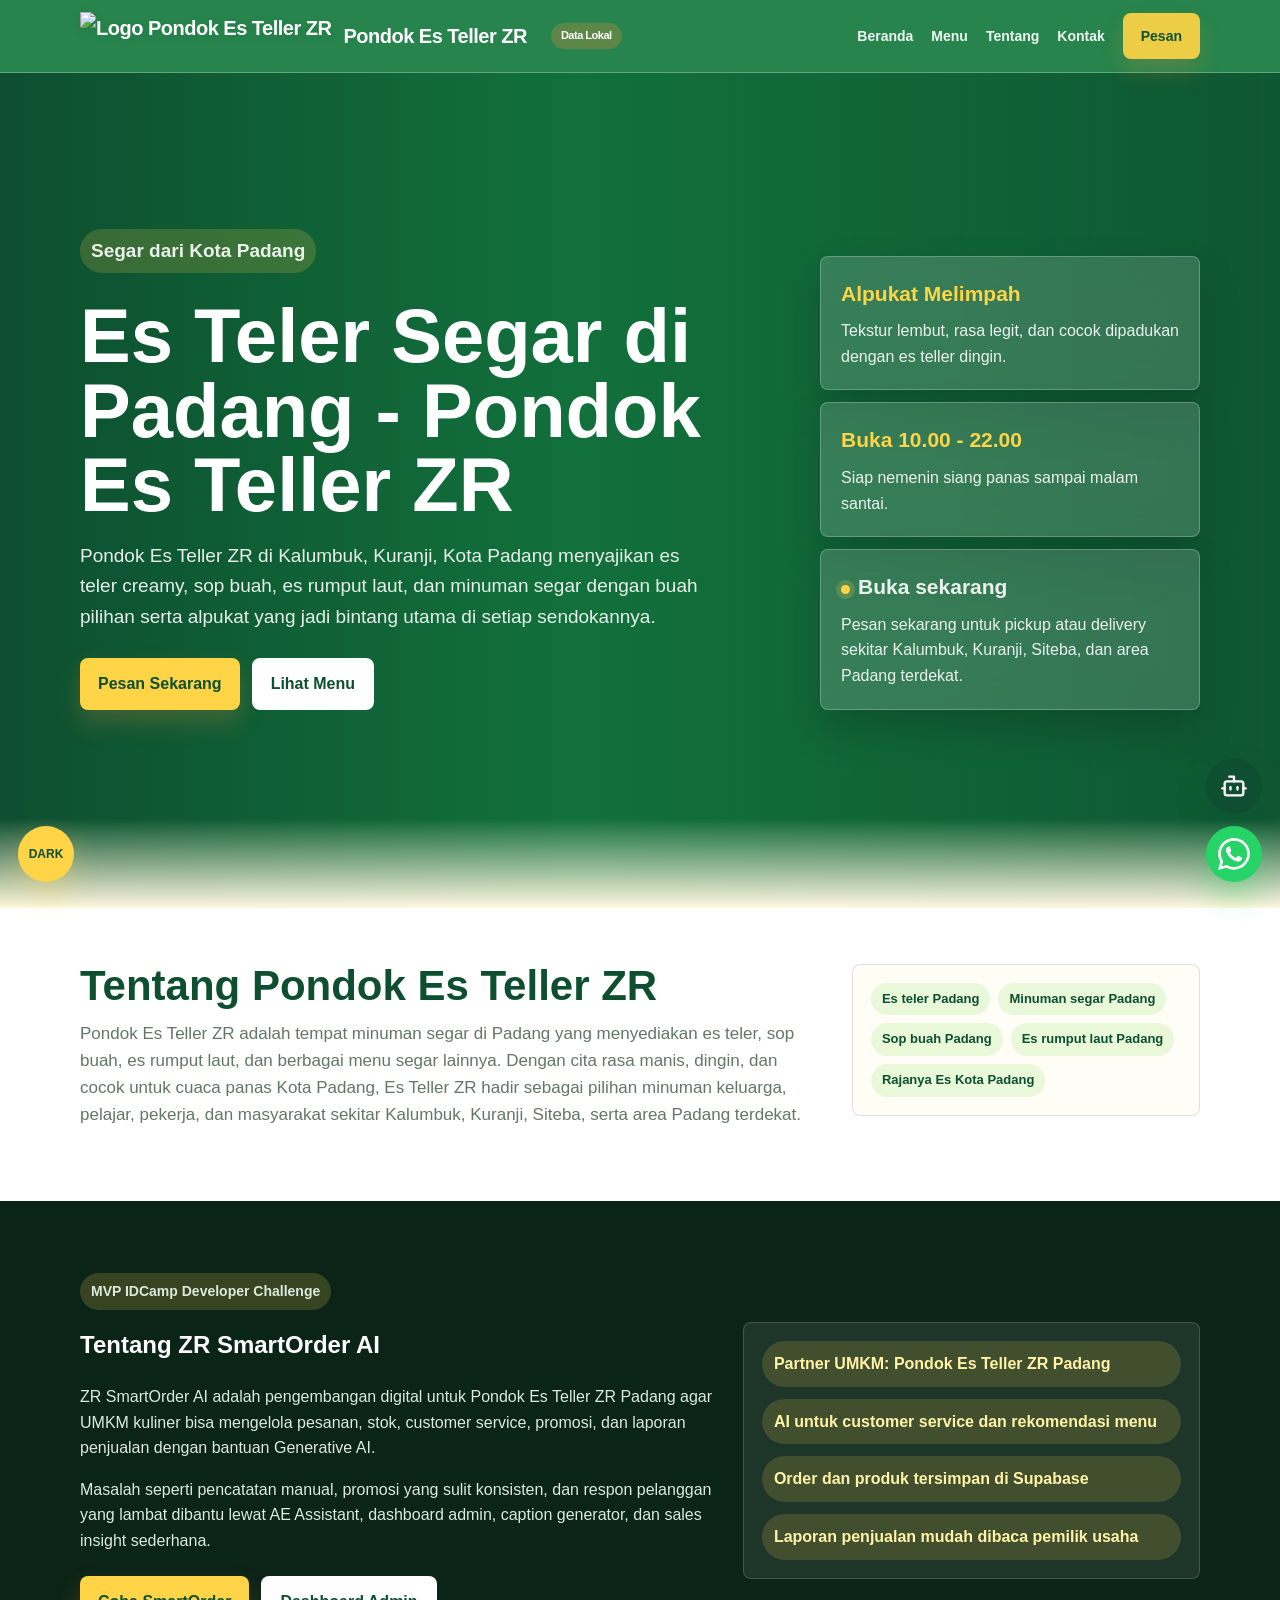
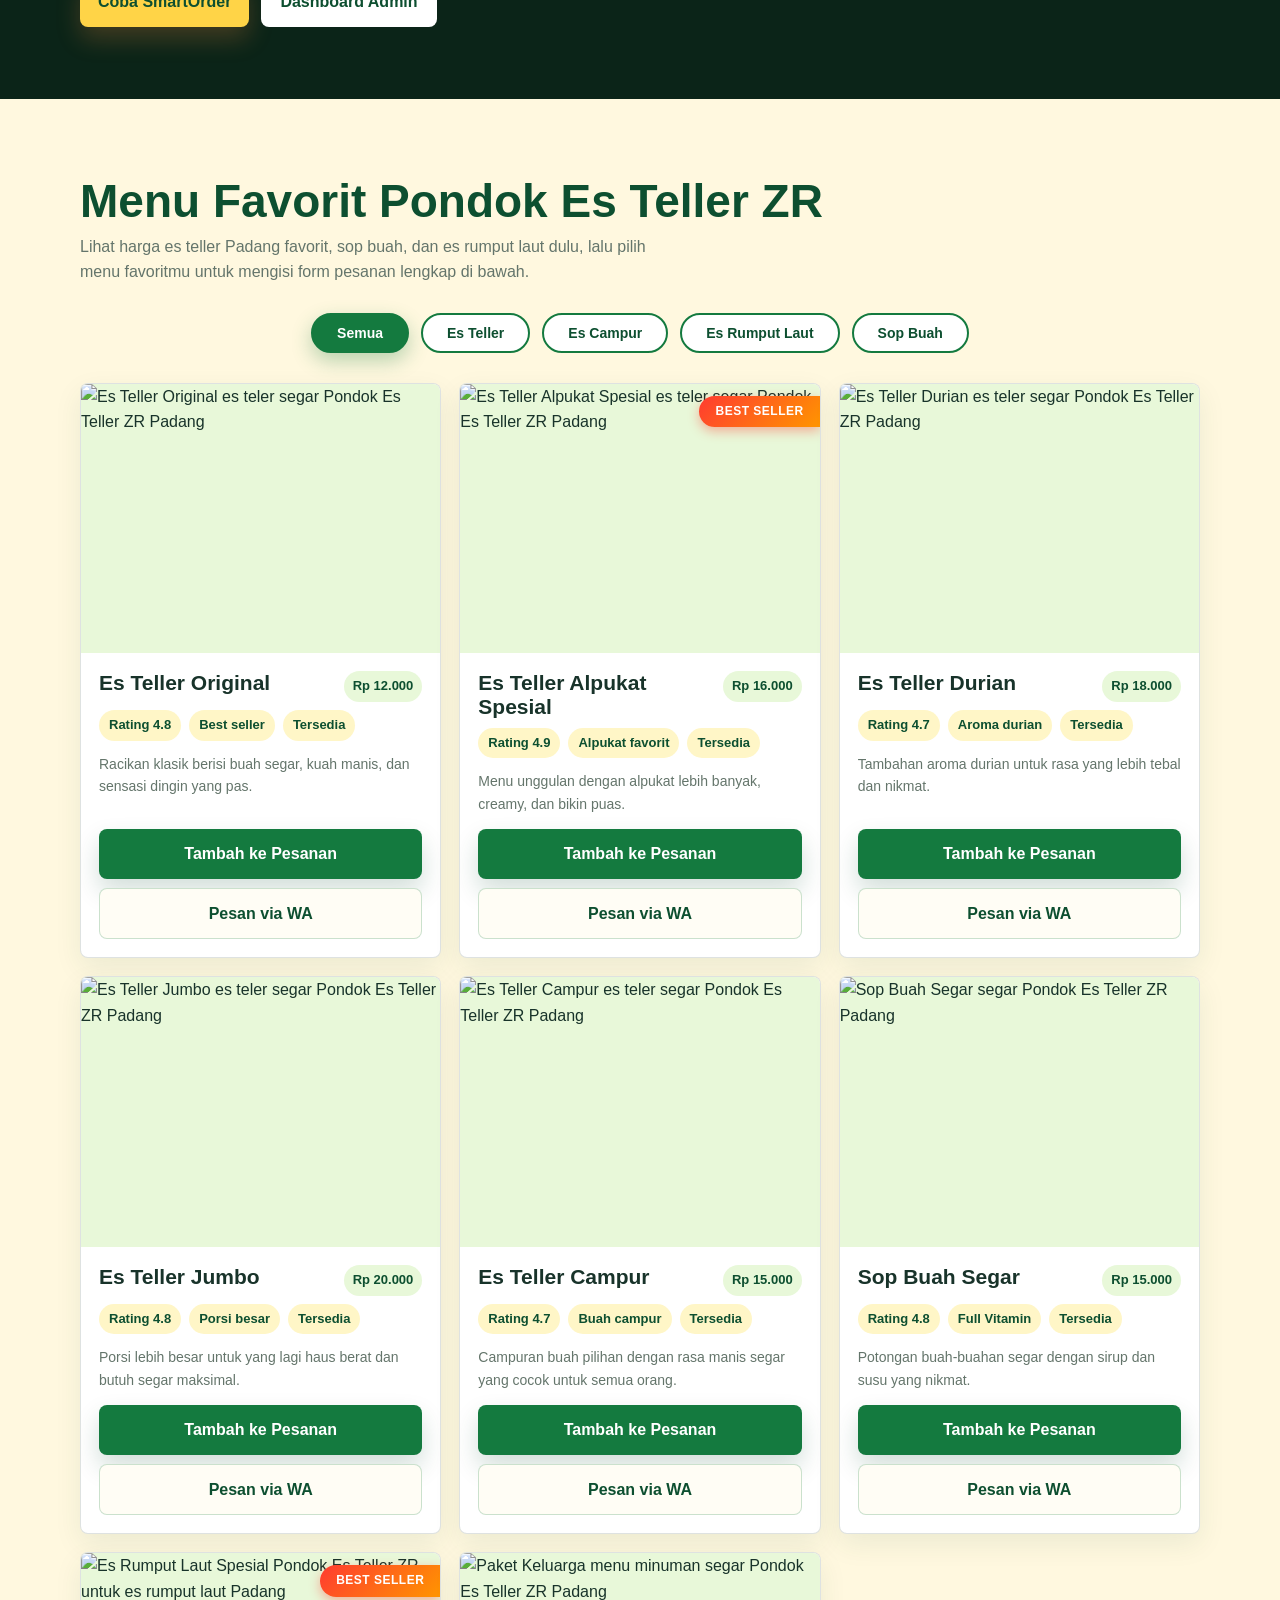
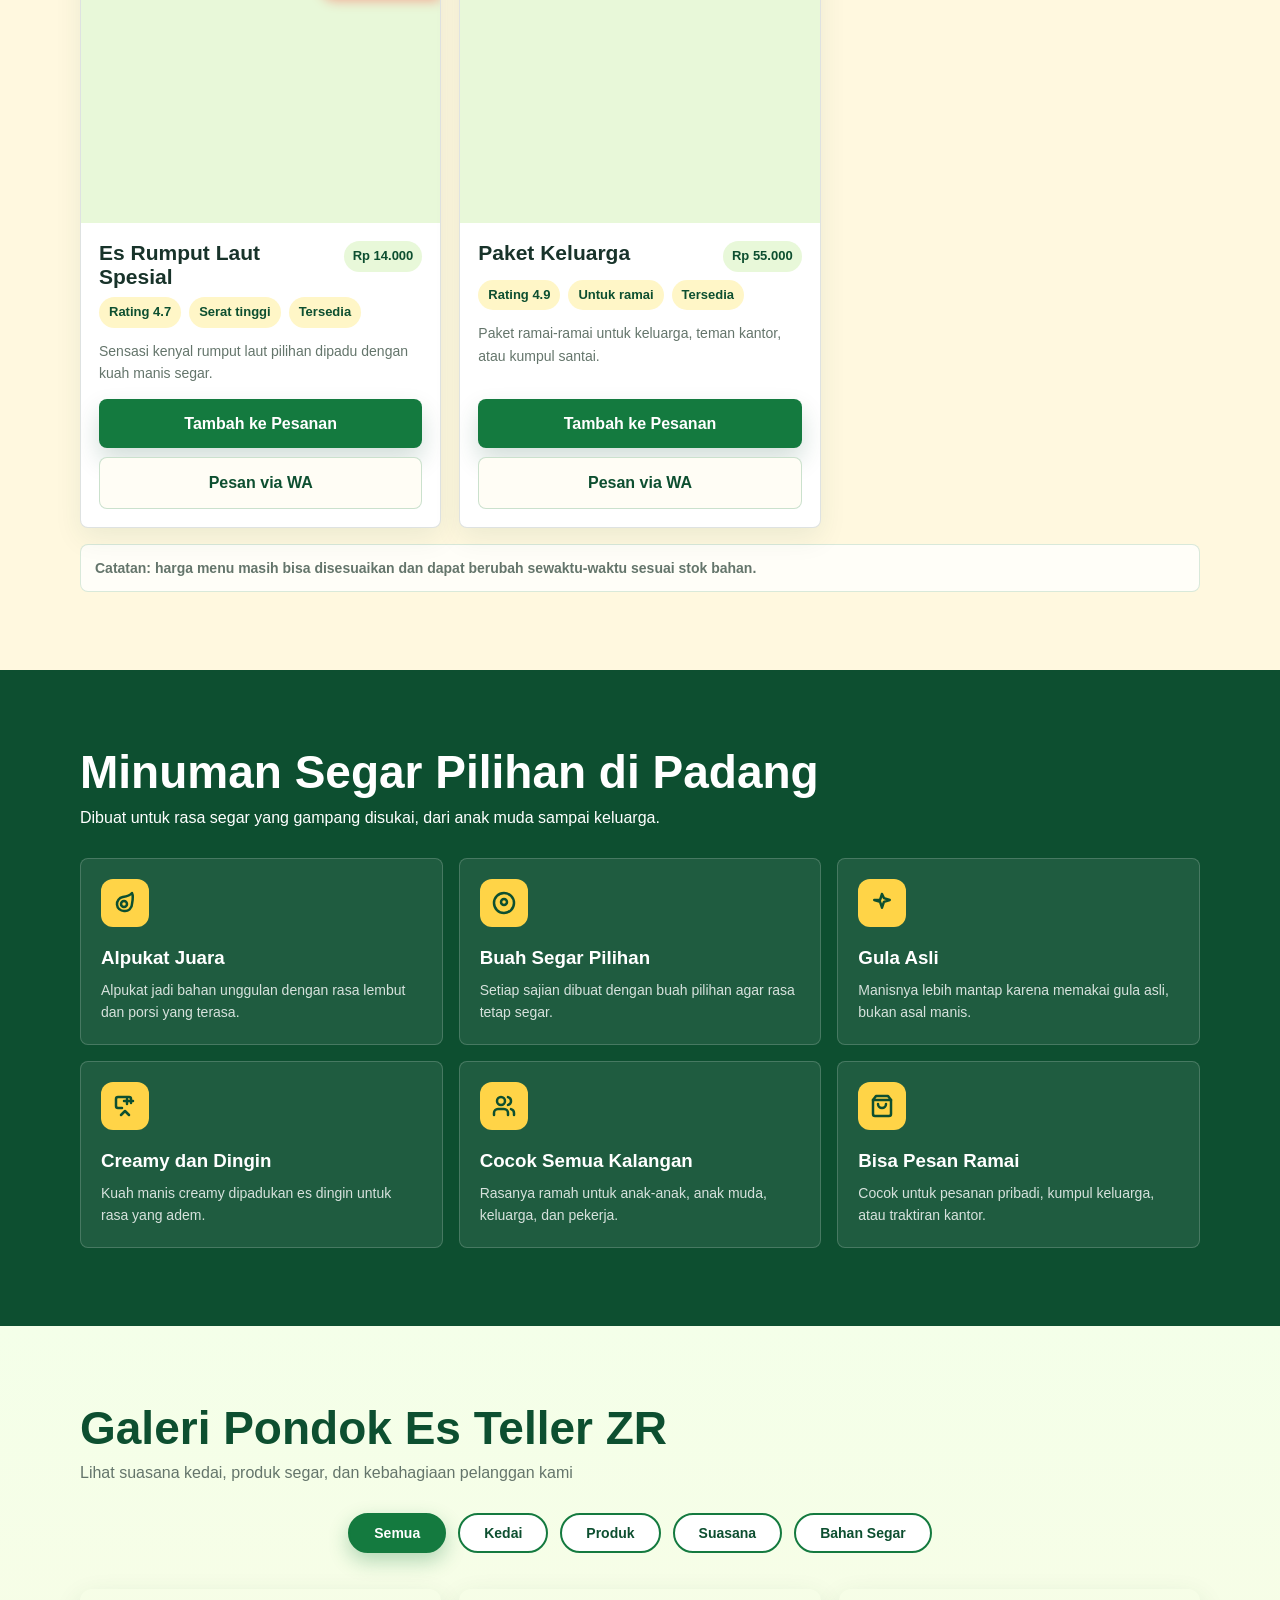
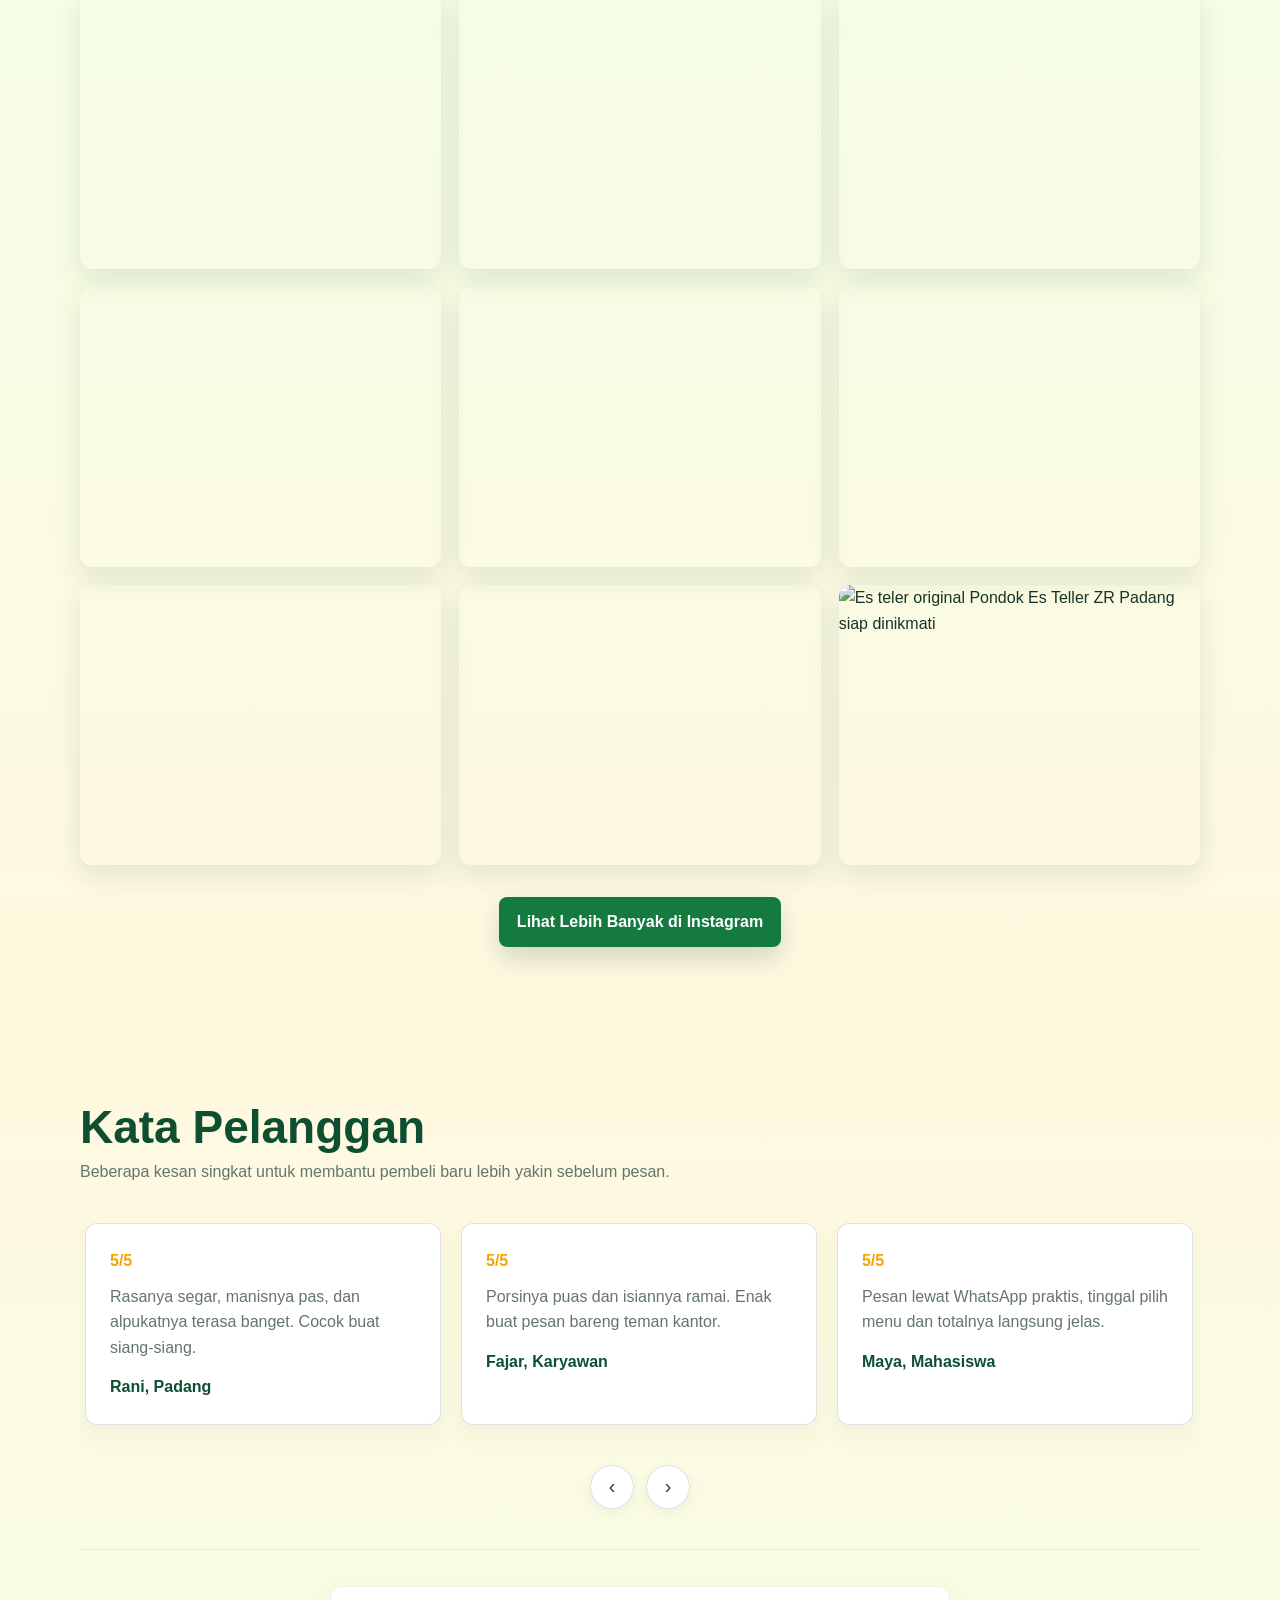
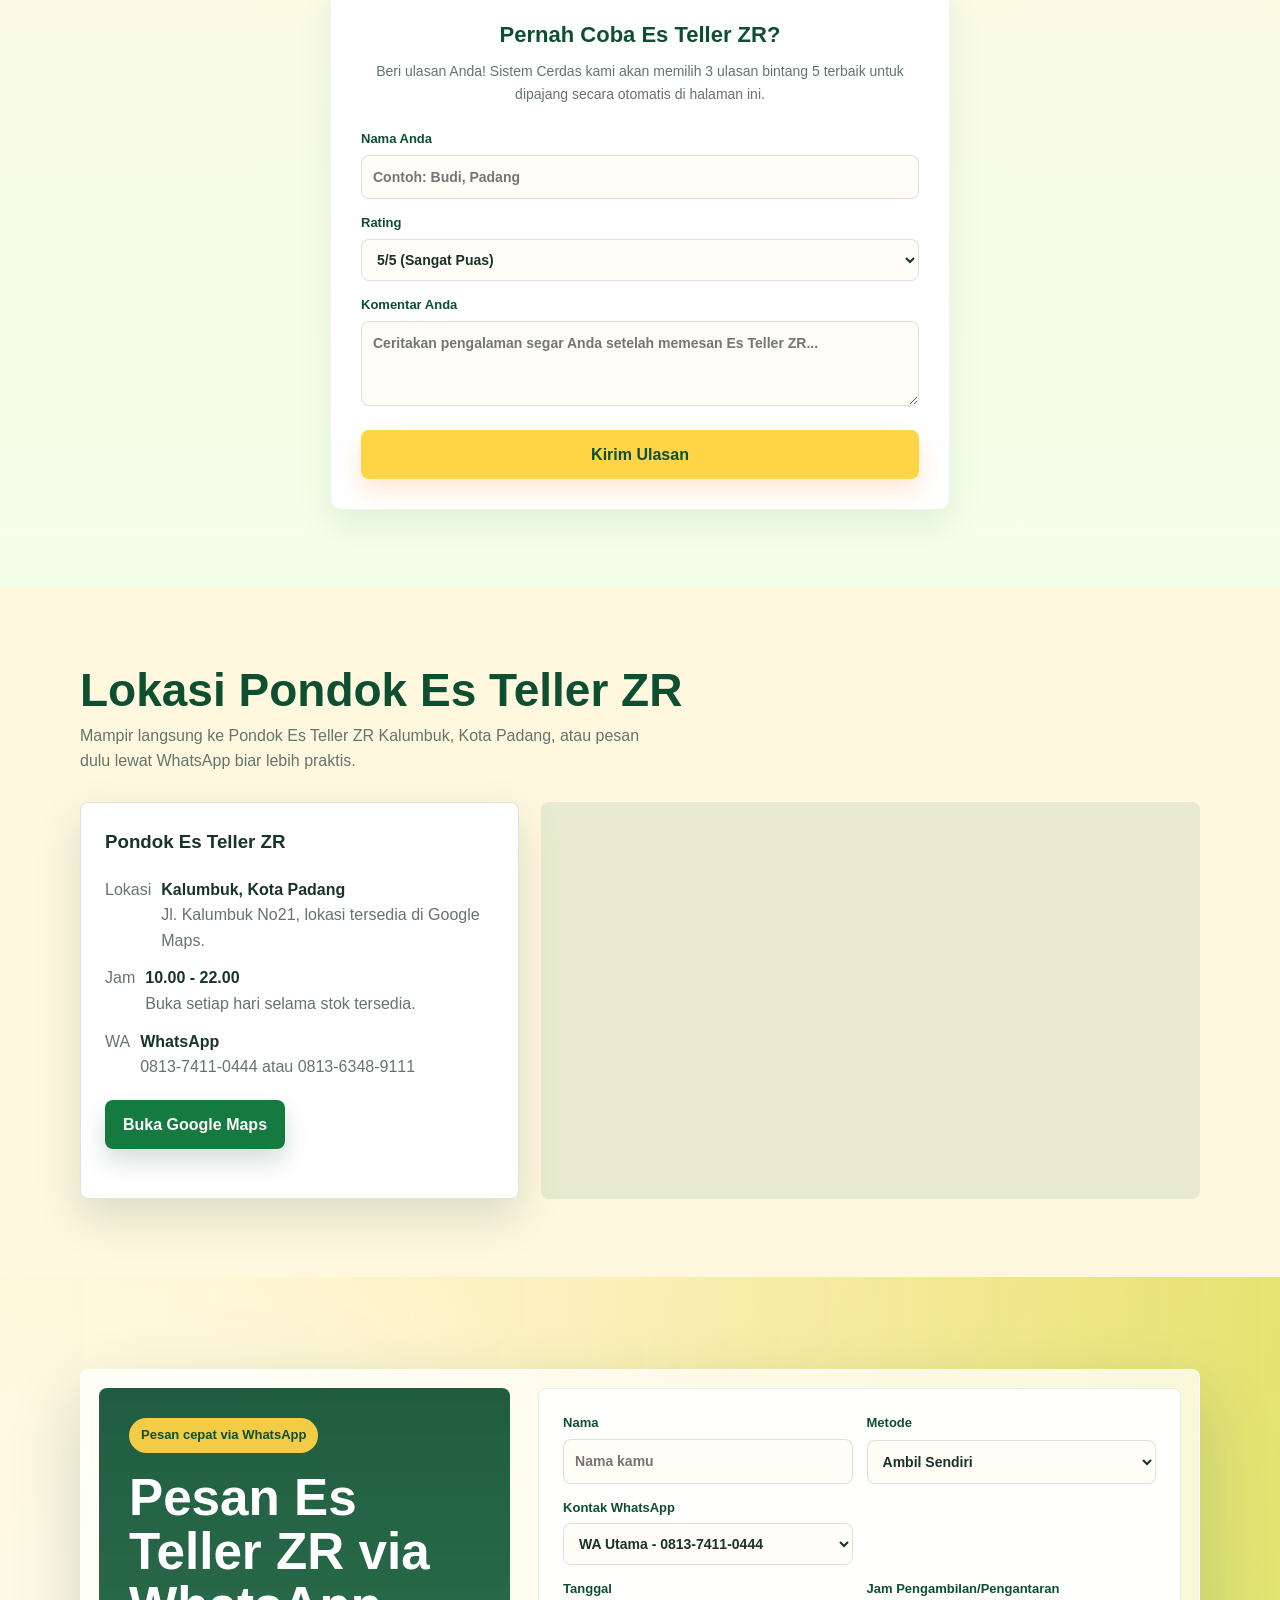
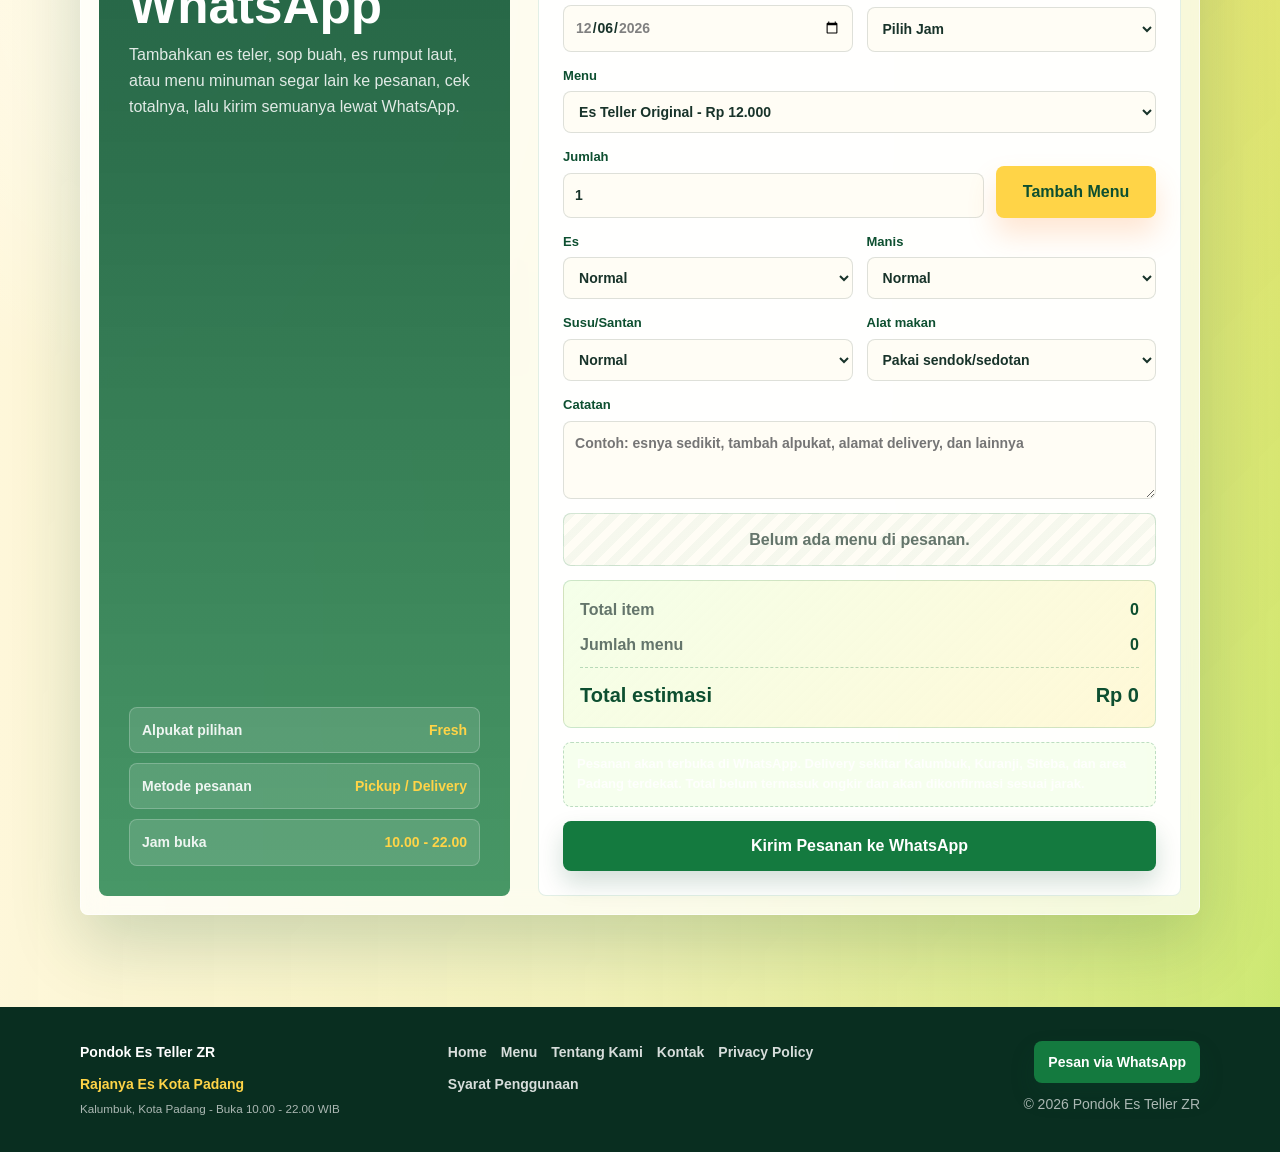
==== webzrpromosi/index.html @ 5e8aaaa2 "feat: add zr smartorder ai mvp" ====
<!DOCTYPE html>
<html lang="id">

<head>
    <meta charset="UTF-8">
    <meta name="viewport" content="width=device-width, initial-scale=1.0">
    <meta name="dicoding:email" content="zahranalsyafitdei@gmail.com">

    <!-- Google tag (gtag.js) -->
    <script async src="https://www.googletagmanager.com/gtag/js?id=G-0ZD1WLP8SR"></script>
    <script>
        window.dataLayer = window.dataLayer || [];
        function gtag() { dataLayer.push(arguments); }
        gtag('js', new Date());
        gtag('config', 'G-0ZD1WLP8SR');
    </script>
    <script async src="https://pagead2.googlesyndication.com/pagead/js/adsbygoogle.js?client=ca-pub-1005237788667444"
        crossorigin="anonymous"></script>
    <title>Pondok Es Teller ZR Padang - Es Teller Segar dan Menu Dessert</title>
    <meta name="description"
        content="Pondok Es Teller ZR Padang menyajikan es teller, sop buah, dan menu minuman segar untuk pelanggan di Padang.">
    <link rel="canonical" href="https://estellerzrpadang.vercel.app/">
    <meta name="keywords"
        content="es teller Padang, es teler Kalumbuk, es teler Kuranji, minuman segar Padang, Pondok Es Teller ZR, es teller alpukat Padang, sop buah Padang">
    <meta name="geo.region" content="ID-SB">
    <meta name="geo.placename" content="Kalumbuk, Padang">
    <link rel="icon" type="image/png" href="foto2/logo_zr.png">
    <link rel="shortcut icon" type="image/png" href="foto2/logo_zr.png">
    <link rel="apple-touch-icon" href="foto2/logo_zr.png">
    <link rel="manifest" href="manifest.json">

    <!-- Site Identity for Google -->
    <meta name="application-name" content="EsTellerZR">
    <meta name="apple-mobile-web-app-title" content="EsTellerZR">
    <meta property="og:site_name" content="EsTellerZR">

    <!-- Open Graph / Facebook / WhatsApp -->
    <meta property="og:type" content="website">
    <meta property="og:locale" content="id_ID">
    <meta property="og:url" content="https://estellerzrpadang.vercel.app/">
    <meta property="og:title" content="Pondok Es Teller ZR Padang - Es Teller Segar dan Menu Dessert">
    <meta property="og:description"
        content="Pondok Es Teller ZR Padang menyajikan es teller, sop buah, es rumput laut, dan menu minuman segar untuk pelanggan di Padang.">
    <meta property="og:image" content="https://estellerzrpadang.vercel.app/foto2/estelleroriginal.jpg">
    <meta property="og:image:alt" content="Es teler segar Pondok Es Teller ZR Padang">
    <meta name="twitter:card" content="summary_large_image">
    <meta name="twitter:title" content="Es Teler Padang | Pondok Es Teller ZR">
    <meta name="twitter:description"
        content="Pondok Es Teller ZR menyajikan es teler, sop buah, es rumput laut, dan minuman segar di Padang.">
    <meta name="twitter:image" content="https://estellerzrpadang.vercel.app/foto2/estelleroriginal.jpg">

    <!-- Schema.org JSON-LD (SEO) -->
    <script type="application/ld+json">
    {
      "@context": "https://schema.org",
      "@type": "Restaurant",
      "name": "Pondok Es Teller ZR",
      "slogan": "Rajanya Es Kota Padang",
      "alternateName": [
        "Es Teller ZR Padang",
        "Es Teler ZR Kalumbuk",
        "Pondok Es Teler ZR",
        "Es Teler Padang",
        "Minuman Segar Padang",
        "Sop Buah Padang"
      ],
      "description": "Pondok Es Teller ZR adalah tempat es teler dan minuman segar di Kalumbuk, Kuranji, Kota Padang. Menu favoritnya es teler alpukat, sop buah Padang, dan es rumput laut.",
      "image": "https://estellerzrpadang.vercel.app/foto2/estelleroriginal.jpg",
      "@id": "https://estellerzrpadang.vercel.app/",
      "url": "https://estellerzrpadang.vercel.app/",
      "telephone": "+6281374110444",
      "address": {
        "@type": "PostalAddress",
        "streetAddress": "Jl. Kalumbuk No21",
        "addressLocality": "Padang",
        "addressRegion": "Sumatera Barat",
        "postalCode": "25000",
        "addressCountry": "ID"
      },
      "areaServed": [
        "Kalumbuk",
        "Kuranji",
        "Siteba",
        "Kota Padang",
        "Sumatera Barat"
      ],
      "contactPoint": {
        "@type": "ContactPoint",
        "telephone": "+6281374110444",
        "contactType": "customer service",
        "areaServed": "ID-SB",
        "availableLanguage": ["id"]
      },
      "geo": {
        "@type": "GeoCoordinates",
        "latitude": -0.947,
        "longitude": 100.417
      },
      "hasMap": "https://www.google.com/maps?q=Pondok%20Es%20Teler%20ZR%20Kota%20Padang",
      "openingHoursSpecification": {
        "@type": "OpeningHoursSpecification",
        "dayOfWeek": [
          "Monday",
          "Tuesday",
          "Wednesday",
          "Thursday",
          "Friday",
          "Saturday",
          "Sunday"
        ],
        "opens": "10:00",
        "closes": "22:00"
      },
      "servesCuisine": [
        "Indonesian",
        "Dessert",
        "Beverage"
      ],
      "paymentAccepted": "Cash, Transfer, QRIS",
      "priceRange": "$",
      "acceptsReservations": false,
      "sameAs": [
        "https://www.instagram.com/esteler_zr"
      ],
      "hasMenu": "https://estellerzrpadang.vercel.app/#menu"
    }
    </script>
    <script type="application/ld+json">
    {
      "@context": "https://schema.org",
      "@type": "Menu",
      "name": "Menu Pondok Es Teller ZR Padang",
      "url": "https://estellerzrpadang.vercel.app/#menu",
      "hasMenuSection": [
        {
          "@type": "MenuSection",
          "name": "Es Teller",
          "hasMenuItem": [
            {
              "@type": "MenuItem",
              "name": "Es Teller Original",
              "description": "Es teler creamy dengan buah segar pilihan di Padang.",
              "offers": {
                "@type": "Offer",
                "price": "12000",
                "priceCurrency": "IDR"
              }
            },
            {
              "@type": "MenuItem",
              "name": "Es Teller Alpukat Spesial",
              "description": "Es teler alpukat favorit di Padang dengan rasa creamy dan alpukat melimpah.",
              "offers": {
                "@type": "Offer",
                "price": "16000",
                "priceCurrency": "IDR"
              }
            },
            {
              "@type": "MenuItem",
              "name": "Es Teller Durian",
              "description": "Es teler durian dengan aroma durian untuk rasa yang lebih tebal.",
              "offers": {
                "@type": "Offer",
                "price": "18000",
                "priceCurrency": "IDR"
              }
            },
            {
              "@type": "MenuItem",
              "name": "Es Teller Jumbo",
              "description": "Es teler porsi lebih besar untuk yang ingin segar maksimal.",
              "offers": {
                "@type": "Offer",
                "price": "20000",
                "priceCurrency": "IDR"
              }
            },
            {
              "@type": "MenuItem",
              "name": "Es Teller Campur",
              "description": "Es teler campur dengan buah pilihan dan rasa manis segar.",
              "offers": {
                "@type": "Offer",
                "price": "15000",
                "priceCurrency": "IDR"
              }
            }
          ]
        },
        {
          "@type": "MenuSection",
          "name": "Minuman Segar Padang",
          "hasMenuItem": [
            {
              "@type": "MenuItem",
              "name": "Sop Buah",
              "description": "Sop buah Padang yang segar dengan potongan buah pilihan.",
              "offers": {
                "@type": "Offer",
                "price": "15000",
                "priceCurrency": "IDR"
              }
            },
            {
              "@type": "MenuItem",
              "name": "Es Rumput Laut",
              "description": "Es rumput laut Padang dengan rumput laut kenyal dan kuah manis.",
              "offers": {
                "@type": "Offer",
                "price": "14000",
                "priceCurrency": "IDR"
              }
            },
            {
              "@type": "MenuItem",
              "name": "Paket Keluarga",
              "description": "Paket ramai-ramai untuk keluarga, teman kantor, atau kumpul santai.",
              "offers": {
                "@type": "Offer",
                "price": "55000",
                "priceCurrency": "IDR"
              }
            }
          ]
        }
      ]
    }
    </script>
    <script type="application/ld+json">
    {
      "@context": "https://schema.org",
      "@type": "WebSite",
      "name": "EsTellerZR",
      "alternateName": "Pondok Es Teller ZR",
      "url": "https://estellerzrpadang.vercel.app/"
    }
    </script>
    <style>
        :root {
            --green: #147a3f;
            --green-dark: #0d4f30;
            --green-soft: #e8f8d9;
            --lime: #b7e044;
            --yellow: #ffd447;
            --orange: #ff8f3f;
            --cream: #fff8df;
            --ink: #18332a;
            --muted: #64756b;
            --white: #ffffff;
            --line: rgba(24, 51, 42, 0.14);
            --shadow: 0 18px 45px rgba(13, 79, 48, 0.16);
        }

        * {
            box-sizing: border-box;
        }

        html {
            scroll-behavior: auto;
        }

        body {
            margin: 0;
            font-family: Arial, Helvetica, sans-serif;
            color: var(--ink);
            background: var(--cream);
            line-height: 1.6;
        }

        img {
            display: block;
            max-width: 100%;
        }

        a {
            color: inherit;
            text-decoration: none;
        }

        .container {
            width: min(1120px, calc(100% - 32px));
            margin: 0 auto;
        }

        .topbar {
            position: sticky;
            top: 0;
            z-index: 20;
            border-bottom: 1px solid rgba(255, 255, 255, 0.28);
            background: rgba(20, 122, 63, 0.92);
            backdrop-filter: blur(16px);
            color: var(--white);
        }

        .data-badge {
            display: inline-flex;
            align-items: center;
            gap: 6px;
            font-size: 11px;
            font-weight: 800;
            padding: 4px 10px;
            border-radius: 999px;
            background: rgba(255, 255, 255, 0.15);
            color: var(--white);
            margin-left: 12px;
        }

        .nav {
            min-height: 72px;
            display: flex;
            align-items: center;
            justify-content: space-between;
            gap: 18px;
        }

        .brand {
            display: flex;
            align-items: center;
            gap: 12px;
            font-size: 20px;
            font-weight: 800;
            color: var(--white);
            text-decoration: none;
            letter-spacing: -0.5px;
        }

        .brand-logo {
            height: 48px;
            width: auto;
            object-fit: contain;
            filter: drop-shadow(0 2px 4px rgba(0, 0, 0, 0.1));
        }

        .nav-links {
            display: flex;
            align-items: center;
            gap: 18px;
            font-size: 14px;
            font-weight: 700;
        }

        .nav-links a {
            opacity: 0.92;
        }

        .nav-links a:hover {
            opacity: 1;
        }

        .btn {
            display: inline-flex;
            align-items: center;
            justify-content: center;
            gap: 8px;
            min-height: 46px;
            border: 0;
            border-radius: 8px;
            padding: 12px 18px;
            font: inherit;
            font-weight: 800;
            cursor: pointer;
            transition: transform 160ms ease, box-shadow 160ms ease, background 160ms ease;
        }

        .btn:hover {
            transform: translateY(-1px);
        }

        .btn-primary {
            color: var(--green-dark);
            background: var(--yellow);
            box-shadow: 0 12px 24px rgba(255, 143, 63, 0.22);
        }

        .btn-green {
            color: var(--white);
            background: var(--green);
            box-shadow: 0 12px 24px rgba(13, 79, 48, 0.18);
        }

        .btn-light {
            color: var(--green-dark);
            background: var(--white);
            border: 1px solid rgba(255, 255, 255, 0.54);
        }

        .hero {
            position: relative;
            min-height: 690px;
            display: grid;
            align-items: center;
            overflow: hidden;
            color: var(--white);
            background: var(--green-dark);
        }

        .hero-bg {
            position: absolute;
            inset: 0;
            z-index: 0;
            overflow: hidden;
        }

        .hero-video {
            position: absolute;
            inset: 0;
            width: 100%;
            height: 100%;
            object-fit: cover;
            opacity: 0;
            transition: opacity 1.5s ease;
            will-change: transform;
            transform: scale(1.05);
        }

        .hero-video.loaded {
            opacity: 1;
            animation: slowZoomVideo 40s linear infinite alternate;
        }

        @keyframes slowZoomVideo {
            from {
                transform: scale(1.05);
            }

            to {
                transform: scale(1.18);
            }
        }

        .hero-video-fallback {
            position: absolute;
            inset: 0;
            background: url("foto2/herobackground.webp") center/cover;
            animation: kenBurns 25s ease-in-out infinite alternate;
        }

        .hero-video-overlay {
            position: absolute;
            inset: 0;
            background: linear-gradient(90deg, rgba(13, 79, 48, 0.92) 0%, rgba(20, 122, 63, 0.78) 45%, rgba(20, 122, 63, 0.20) 100%);
        }

        @keyframes kenBurns {
            0% {
                transform: scale(1);
            }

            100% {
                transform: scale(1.12);
            }
        }

        .hero::after {
            content: "";
            position: absolute;
            inset: auto 0 0;
            height: 90px;
            background: linear-gradient(180deg, rgba(255, 248, 223, 0), var(--cream));
            z-index: 2;
        }

        .hero-grid {
            position: relative;
            z-index: 1;
            display: grid;
            grid-template-columns: minmax(0, 1fr) 380px;
            gap: 36px;
            align-items: center;
            padding: 78px 0 120px;
        }

        .hero-copy {
            max-width: 710px;
        }

        .eyebrow {
            display: inline-flex;
            align-items: center;
            gap: 8px;
            margin: 0 0 16px;
            padding: 7px 11px;
            border-radius: 999px;
            background: rgba(255, 212, 71, 0.18);
            color: #fff3a3;
            font-size: 14px;
            font-weight: 800;
        }

        h1,
        h2,
        h3,
        p {
            margin-top: 0;
        }

        h1 {
            max-width: 720px;
            margin-bottom: 18px;
            font-size: clamp(42px, 6vw, 76px);
            line-height: 0.98;
            letter-spacing: 0;
        }

        .hero-copy p {
            max-width: 620px;
            margin-bottom: 26px;
            color: rgba(255, 255, 255, 0.9);
            font-size: 19px;
        }

        .hero-actions {
            display: flex;
            flex-wrap: wrap;
            gap: 12px;
        }

        .hero-panel {
            align-self: stretch;
            display: flex;
            flex-direction: column;
            justify-content: end;
            gap: 12px;
        }

        .fresh-card {
            border: 1px solid rgba(255, 255, 255, 0.24);
            border-radius: 8px;
            padding: 20px;
            background: rgba(255, 255, 255, 0.16);
            backdrop-filter: blur(18px);
            box-shadow: 0 20px 40px rgba(0, 0, 0, 0.18);
            animation: float 4s ease-in-out infinite;
        }

        .fresh-card:nth-child(2) {
            animation-delay: 2s;
        }

        .fresh-card:nth-child(3) {
            animation-delay: 1s;
        }

        @keyframes float {

            0%,
            100% {
                transform: translateY(0);
            }

            50% {
                transform: translateY(-10px);
            }
        }

        .fresh-card strong {
            display: block;
            margin-bottom: 8px;
            color: var(--yellow);
            font-size: 21px;
        }

        .fresh-card span {
            color: rgba(255, 255, 255, 0.9);
        }

        .status-dot {
            display: inline-block;
            width: 9px;
            height: 9px;
            margin-right: 8px;
            border-radius: 999px;
            background: var(--yellow);
            box-shadow: 0 0 0 5px rgba(255, 212, 71, 0.18);
        }

        .status-dot.closed {
            background: #ff6b5f;
            box-shadow: 0 0 0 5px rgba(255, 107, 95, 0.18);
        }

        section {
            padding: 78px 0;
        }

        .section-head {
            display: flex;
            align-items: end;
            justify-content: space-between;
            gap: 24px;
            margin-bottom: 28px;
        }

        .section-head h2 {
            margin-bottom: 8px;
            font-size: clamp(30px, 4vw, 46px);
            line-height: 1.05;
            letter-spacing: 0;
            color: var(--green-dark);
        }

        .section-head p {
            max-width: 590px;
            margin-bottom: 0;
            color: var(--muted);
        }

        .local-intro {
            padding: 56px 0;
            background: var(--white);
        }

        .local-intro-grid {
            display: grid;
            grid-template-columns: minmax(0, 0.9fr) minmax(260px, 0.42fr);
            gap: 26px;
            align-items: start;
        }

        .local-intro-copy {
            max-width: 760px;
        }

        .local-intro-copy h2 {
            margin-bottom: 12px;
            color: var(--green-dark);
            font-size: clamp(28px, 3.5vw, 42px);
            line-height: 1.05;
        }

        .local-intro-copy p {
            color: var(--muted);
            font-size: 17px;
        }

        .local-keywords {
            display: flex;
            flex-wrap: wrap;
            gap: 8px;
            padding: 18px;
            border: 1px solid var(--line);
            border-radius: 8px;
            background: #fffdf5;
        }

        .local-keywords span {
            display: inline-flex;
            min-height: 32px;
            align-items: center;
            border-radius: 999px;
            padding: 6px 11px;
            background: var(--green-soft);
            color: var(--green-dark);
            font-size: 13px;
            font-weight: 800;
        }

        .menu-grid {
            display: grid;
            grid-template-columns: repeat(3, minmax(0, 1fr));
            gap: 18px;
        }

        .menu-card {
            position: relative;
            display: flex;
            flex-direction: column;
            min-height: 100%;
            overflow: hidden;
            border: 1px solid var(--line);
            border-radius: 8px;
            background: var(--white);
            box-shadow: 0 10px 28px rgba(13, 79, 48, 0.08);
            transition: transform 180ms ease, box-shadow 180ms ease, border-color 180ms ease;
        }

        .menu-card:hover {
            transform: translateY(-3px);
            border-color: rgba(20, 122, 63, 0.28);
            box-shadow: 0 18px 36px rgba(13, 79, 48, 0.14);
        }

        .best-seller-badge {
            position: absolute;
            top: 12px;
            right: 0;
            background: linear-gradient(135deg, #FF3B30, #FF9500);
            color: #ffffff;
            padding: 6px 16px;
            font-size: 12px;
            font-weight: 800;
            border-radius: 20px 0 0 20px;
            box-shadow: 0 4px 12px rgba(255, 59, 48, 0.4);
            z-index: 10;
            text-transform: uppercase;
            letter-spacing: 0.5px;
        }

        .menu-photo {
            aspect-ratio: 4 / 3;
            width: 100%;
            object-fit: cover;
            background: var(--green-soft);
        }

        .menu-body {
            display: flex;
            flex: 1;
            flex-direction: column;
            padding: 18px;
        }

        .menu-title {
            display: flex;
            align-items: start;
            justify-content: space-between;
            gap: 12px;
            margin-bottom: 8px;
        }

        .menu-title h3 {
            margin-bottom: 0;
            font-size: 21px;
            line-height: 1.15;
        }

        .price {
            flex: 0 0 auto;
            border-radius: 999px;
            padding: 5px 9px;
            background: var(--green-soft);
            color: var(--green-dark);
            font-size: 13px;
            font-weight: 800;
        }

        .menu-meta {
            display: flex;
            flex-wrap: wrap;
            gap: 8px;
            margin-bottom: 12px;
        }

        .menu-pill {
            display: inline-flex;
            align-items: center;
            min-height: 30px;
            border-radius: 999px;
            padding: 5px 10px;
            background: #fff6c7;
            color: var(--green-dark);
            font-size: 13px;
            font-weight: 800;
        }

        .price-note {
            margin-top: 16px;
            border: 1px solid rgba(20, 122, 63, 0.16);
            border-radius: 8px;
            padding: 12px 14px;
            background: rgba(255, 255, 255, 0.78);
            color: var(--muted);
            font-size: 14px;
            font-weight: 700;
        }

        .menu-body p {
            color: var(--muted);
            font-size: 14px;
        }

        .choose-menu {
            margin-top: auto;
            width: 100%;
            min-height: 48px;
        }

        .menu-actions {
            display: grid;
            gap: 9px;
            margin-top: auto;
        }

        .quick-wa {
            width: 100%;
            min-height: 44px;
            border: 1px solid rgba(20, 122, 63, 0.22);
            color: var(--green-dark);
            background: #fffdf5;
            box-shadow: none;
        }

        label {
            display: grid;
            gap: 5px;
            color: var(--green-dark);
            font-size: 13px;
            font-weight: 800;
        }

        input,
        select,
        textarea {
            width: 100%;
            min-height: 42px;
            border: 1px solid var(--line);
            border-radius: 8px;
            padding: 10px 11px;
            color: var(--ink);
            background: #fffdf5;
            font: inherit;
            font-size: 14px;
            outline: none;
        }

        textarea {
            min-height: 78px;
            resize: vertical;
        }

        .hidden {
            display: none !important;
        }

        input:focus,
        select:focus,
        textarea:focus {
            border-color: var(--green);
            box-shadow: 0 0 0 3px rgba(183, 224, 68, 0.28);
        }

        .feature-band {
            background: var(--green-dark);
            color: var(--white);
        }

        .feature-band .section-head h2,
        .feature-band .section-head p {
            color: var(--white);
        }

        .feature-grid {
            display: grid;
            grid-template-columns: repeat(3, minmax(0, 1fr));
            gap: 16px;
        }

        .feature {
            min-height: 150px;
            border: 1px solid rgba(255, 255, 255, 0.18);
            border-radius: 8px;
            padding: 20px;
            background: rgba(255, 255, 255, 0.08);
        }

        .feature-icon {
            display: grid;
            place-items: center;
            width: 48px;
            height: 48px;
            margin-bottom: 16px;
            border-radius: 12px;
            background: var(--yellow);
            color: var(--green-dark);
            transition: all 0.3s ease;
        }

        .feature-icon svg {
            width: 24px;
            height: 24px;
            stroke-width: 2.5px;
        }

        .feature:hover .feature-icon {
            transform: scale(1.1) rotate(5deg);
            background: var(--green);
            color: var(--white);
        }

        .feature h3 {
            margin-bottom: 6px;
        }

        .feature p {
            margin-bottom: 0;
            color: rgba(255, 255, 255, 0.82);
            font-size: 14px;
        }

        .location-wrap {
            display: grid;
            grid-template-columns: minmax(0, 0.8fr) minmax(0, 1.2fr);
            gap: 22px;
            align-items: stretch;
        }

        .location-info,
        .order-box {
            border: 1px solid var(--line);
            border-radius: 8px;
            padding: 24px;
            background: var(--white);
            box-shadow: var(--shadow);
        }

        .info-list {
            display: grid;
            gap: 12px;
            margin: 20px 0;
        }

        .info-item {
            display: flex;
            gap: 10px;
            align-items: start;
            color: var(--muted);
        }

        .info-item strong {
            display: block;
            color: var(--ink);
        }

        .map-frame {
            min-height: 390px;
            overflow: hidden;
            border: 0;
            border-radius: 8px;
            background:
                linear-gradient(rgba(20, 122, 63, 0.1), rgba(20, 122, 63, 0.1)),
                url("foto2/galeri/kedai-depan.webp") center/cover;
        }

        .map-frame iframe {
            width: 100%;
            height: 100%;
            min-height: 390px;
            border: 0;
        }

        .quick-order {
            position: relative;
            overflow: hidden;
            padding: 92px 0;
            background:
                linear-gradient(135deg, rgba(255, 212, 71, 0.92), rgba(183, 224, 68, 0.86)),
                url("foto2/galeri/buah-segar.webp") center/cover;
        }

        .quick-order::before {
            content: "";
            position: absolute;
            inset: 0;
            background:
                radial-gradient(circle at 16% 24%, rgba(255, 255, 255, 0.56), transparent 28%),
                linear-gradient(90deg, rgba(255, 248, 223, 0.96), rgba(255, 248, 223, 0.74) 45%, rgba(255, 248, 223, 0.18));
            pointer-events: none;
        }

        .order-box {
            position: relative;
            z-index: 1;
            display: grid;
            grid-template-columns: minmax(300px, 0.78fr) minmax(0, 1.22fr);
            gap: 28px;
            align-items: stretch;
            border: 1px solid rgba(255, 255, 255, 0.6);
            border-radius: 8px;
            padding: 18px;
            background: rgba(255, 255, 255, 0.72);
            box-shadow: 0 28px 70px rgba(13, 79, 48, 0.2);
            backdrop-filter: blur(12px);
        }

        .order-copy {
            display: flex;
            flex-direction: column;
            justify-content: space-between;
            min-height: 100%;
            border-radius: 8px;
            padding: 30px;
            background:
                linear-gradient(180deg, rgba(13, 79, 48, 0.92), rgba(20, 122, 63, 0.78)),
                url("foto2/galeri/display-esteller.webp") center/cover;
            color: var(--white);
        }

        .order-box h2 {
            margin-bottom: 10px;
            color: var(--white);
            font-size: clamp(32px, 4vw, 54px);
            line-height: 1.05;
        }

        .order-box p {
            margin-bottom: 0;
            color: rgba(255, 255, 255, 0.86);
        }

        .order-kicker {
            display: inline-flex;
            width: fit-content;
            margin-bottom: 18px;
            border-radius: 999px;
            padding: 7px 12px;
            background: rgba(255, 212, 71, 0.94);
            color: var(--green-dark);
            font-size: 13px;
            font-weight: 900;
        }

        .order-highlights {
            display: grid;
            gap: 10px;
            margin-top: 26px;
        }

        .order-highlight {
            display: flex;
            justify-content: space-between;
            gap: 14px;
            border: 1px solid rgba(255, 255, 255, 0.22);
            border-radius: 8px;
            padding: 11px 12px;
            background: rgba(255, 255, 255, 0.12);
            color: rgba(255, 255, 255, 0.9);
            font-size: 14px;
            font-weight: 800;
        }

        .order-highlight strong {
            color: var(--yellow);
            white-space: nowrap;
        }

        .wide-form {
            display: grid;
            grid-template-columns: repeat(2, minmax(0, 1fr));
            gap: 14px;
            align-content: start;
            border: 1px solid rgba(20, 122, 63, 0.12);
            border-radius: 8px;
            padding: 24px;
            background: rgba(255, 255, 255, 0.94);
            box-shadow: inset 0 1px 0 rgba(255, 255, 255, 0.75);
        }

        .wide-form .full {
            grid-column: 1 / -1;
        }

        .add-row {
            display: grid;
            grid-template-columns: minmax(0, 1fr) 160px;
            gap: 12px;
            grid-column: 1 / -1;
            align-items: end;
        }

        .add-row .btn {
            min-height: 52px;
            box-shadow: 0 16px 28px rgba(255, 143, 63, 0.22);
        }

        .cart-list {
            grid-column: 1 / -1;
            display: grid;
            gap: 10px;
        }

        .cart-empty,
        .cart-item {
            border: 1px solid rgba(20, 122, 63, 0.18);
            border-radius: 8px;
            padding: 13px 14px;
            background: #fffdf5;
        }

        .cart-empty {
            color: var(--muted);
            font-weight: 700;
            text-align: center;
            background:
                repeating-linear-gradient(135deg, rgba(20, 122, 63, 0.04) 0 8px, transparent 8px 16px),
                #fffdf5;
        }

        .cart-item {
            display: grid;
            grid-template-columns: minmax(0, 1fr) auto;
            gap: 12px;
            align-items: center;
            background: linear-gradient(180deg, #ffffff, #fffdf5);
            box-shadow: 0 8px 18px rgba(13, 79, 48, 0.06);
        }

        .cart-main {
            min-width: 0;
        }

        .cart-name {
            color: var(--green-dark);
            font-weight: 900;
        }

        .cart-detail {
            color: var(--muted);
            font-size: 14px;
            font-weight: 700;
        }

        .cart-actions {
            display: inline-flex;
            align-items: center;
            gap: 8px;
        }

        .qty-stepper {
            display: inline-flex;
            align-items: center;
            overflow: hidden;
            border: 1px solid rgba(20, 122, 63, 0.18);
            border-radius: 8px;
            background: #ffffff;
        }

        .cart-qty {
            display: grid;
            place-items: center;
            width: 36px;
            height: 36px;
            border: 0;
            background: transparent;
            color: var(--green-dark);
            cursor: pointer;
            font: inherit;
            font-size: 18px;
            font-weight: 900;
        }

        .cart-qty:hover {
            background: var(--green-soft);
        }

        .cart-qty-value {
            min-width: 34px;
            color: var(--green-dark);
            text-align: center;
            font-weight: 900;
        }

        .cart-remove {
            min-width: 38px;
            min-height: 38px;
            border: 0;
            border-radius: 8px;
            background: #ffe6d8;
            color: #8b2d12;
            cursor: pointer;
            font-weight: 900;
        }

        .cart-remove:hover {
            background: #ffd2bd;
        }

        .order-helper {
            grid-column: 1 / -1;
            margin: 0;
            border: 1px dashed rgba(20, 122, 63, 0.25);
            border-radius: 8px;
            padding: 11px 13px;
            background: rgba(244, 255, 233, 0.78);
            color: var(--muted);
            font-size: 13px;
            font-weight: 800;
        }

        .order-summary {
            grid-column: 1 / -1;
            display: grid;
            gap: 9px;
            border: 1px solid rgba(20, 122, 63, 0.18);
            border-radius: 8px;
            padding: 16px;
            background:
                linear-gradient(135deg, rgba(244, 255, 233, 0.98), rgba(255, 246, 199, 0.72));
        }

        .summary-row {
            display: flex;
            justify-content: space-between;
            gap: 12px;
            color: var(--muted);
            font-weight: 700;
        }

        .summary-row strong {
            color: var(--green-dark);
        }

        .summary-row.total {
            border-top: 1px dashed rgba(20, 122, 63, 0.28);
            padding-top: 11px;
            color: var(--green-dark);
            font-size: 20px;
            font-weight: 900;
        }

        .testimonials {
            background:
                linear-gradient(180deg, #fff8df, #f4ffe9);
        }

        .testimonial-slider-wrapper {
            position: relative;
            margin-top: 24px;
        }

        .testimonial-grid {
            display: flex;
            overflow-x: auto;
            gap: 20px;
            padding: 10px 5px 30px;
            scroll-snap-type: x mandatory;
            scrollbar-width: none;
            -ms-overflow-style: none;
            scroll-behavior: smooth;
        }

        .testimonial-grid::-webkit-scrollbar {
            display: none;
        }

        .testimonial-card {
            flex: 0 0 calc(33.333% - 14px);
            min-width: 280px;
            scroll-snap-align: center;
            border: 1px solid var(--line);
            border-radius: 12px;
            padding: 24px;
            background: var(--white);
            box-shadow: 0 10px 24px rgba(13, 79, 48, 0.05);
            transition: transform 0.3s ease;
        }

        .testimonial-card:hover {
            transform: translateY(-5px);
        }

        .slider-nav {
            display: flex;
            justify-content: center;
            gap: 12px;
            margin-top: 10px;
        }

        .slider-btn {
            width: 44px;
            height: 44px;
            border-radius: 50%;
            background: var(--white);
            border: 1px solid var(--line);
            color: var(--green-dark);
            cursor: pointer;
            display: grid;
            place-items: center;
            font-size: 20px;
            transition: all 0.3s ease;
            box-shadow: 0 4px 12px rgba(0, 0, 0, 0.05);
        }

        .slider-btn:hover {
            background: var(--green);
            color: var(--white);
            border-color: var(--green);
        }

        .stars {
            margin-bottom: 10px;
            color: #f5a400;
            font-weight: 900;
        }

        .testimonial-card p {
            color: var(--muted);
            margin-bottom: 14px;
        }

        .testimonial-card strong {
            color: var(--green-dark);
        }

        .footer {
            padding: 34px 0;
            background: #092e20;
            color: rgba(255, 255, 255, 0.78);
        }

        .footer-inner {
            display: grid;
            grid-template-columns: minmax(220px, 0.9fr) minmax(260px, 1.1fr) minmax(220px, 0.8fr);
            align-items: start;
            gap: 22px;
            font-size: 14px;
        }

        .footer strong {
            display: block;
            margin-bottom: 6px;
            color: var(--white);
        }

        .footer-brand {
            display: grid;
            gap: 4px;
        }

        .footer-brand span {
            color: var(--yellow);
            font-weight: 800;
        }

        .footer-brand small,
        .footer-actions span {
            color: rgba(255, 255, 255, 0.66);
        }

        .footer-links {
            display: flex;
            flex-wrap: wrap;
            gap: 10px 14px;
        }

        .footer-links a {
            color: rgba(255, 255, 255, 0.84);
            font-weight: 800;
        }

        .footer-links a:hover {
            color: var(--yellow);
        }

        .footer-actions {
            display: grid;
            justify-items: end;
            gap: 10px;
            text-align: right;
        }

        .footer-actions .btn {
            min-height: 42px;
            padding: 10px 14px;
        }

        .floating-wa {
            position: fixed;
            right: 18px;
            bottom: 18px;
            z-index: 30;
            width: 56px;
            height: 56px;
            border-radius: 999px;
            background: #25d366;
            color: white;
            display: grid;
            place-items: center;
            box-shadow: 0 14px 30px rgba(37, 211, 102, 0.36);
            font-size: 28px;
            font-weight: 900;
            transition: transform 0.3s ease;
        }

        .floating-wa:hover {
            transform: scale(1.1) rotate(5deg);
        }

        .ai-assist-btn {
            position: fixed;
            right: 18px;
            bottom: 86px;
            z-index: 30;
            width: 56px;
            height: 56px;
            border-radius: 999px;
            background: var(--green-dark);
            color: white;
            display: grid;
            place-items: center;
            box-shadow: 0 14px 30px rgba(13, 79, 48, 0.3);
            cursor: pointer;
            transition: all 0.3s ease;
        }

        .ai-assist-btn:hover {
            transform: scale(1.1);
            background: var(--green);
        }

        .ai-window {
            position: fixed;
            right: 18px;
            bottom: 154px;
            width: min(340px, 100vw - 36px);
            background: white;
            border-radius: 16px;
            box-shadow: 0 20px 50px rgba(0, 0, 0, 0.15);
            z-index: 31;
            overflow: hidden;
            display: none;
            flex-direction: column;
            border: 1px solid rgba(0, 0, 0, 0.05);
        }

        .ai-header {
            background: var(--green-dark);
            color: white;
            padding: 16px;
            display: flex;
            align-items: center;
            gap: 12px;
            justify-content: space-between;
        }

        .ai-title {
            display: grid;
            gap: 2px;
        }

        .ai-title strong {
            line-height: 1.1;
        }

        .ai-status {
            color: rgba(255, 255, 255, 0.78);
            font-size: 12px;
            font-weight: 700;
        }

        .ai-content {
            padding: 16px;
            max-height: 400px;
            overflow-y: auto;
            background: #fcfcfc;
        }

        .ai-msg {
            margin-bottom: 12px;
            padding: 12px;
            border-radius: 12px;
            font-size: 14px;
            line-height: 1.5;
        }

        .ai-msg.bot {
            background: #f0f0f0;
            color: #333;
            border-bottom-left-radius: 2px;
        }

        .ai-msg.bot.ae-fallback {
            border: 1px solid rgba(255, 143, 63, 0.28);
            background: #fff7df;
        }

        .ai-msg.user {
            background: var(--green);
            color: white;
            margin-left: 20px;
            border-bottom-right-radius: 2px;
        }

        .ai-options {
            display: flex;
            flex-wrap: wrap;
            gap: 8px;
            margin-top: 10px;
        }

        .ai-opt {
            flex: 1 1 calc(50% - 8px);
            min-height: 36px;
            padding: 8px 10px;
            background: white;
            border: 1px solid #ddd;
            border-radius: 999px;
            cursor: pointer;
            font-size: 13px;
            font-weight: 800;
            text-align: center;
            transition: all 0.2s;
        }

        .ai-opt:hover {
            background: #f5f5f5;
            border-color: var(--green);
            color: var(--green);
        }

        .show-ai {
            display: flex;
        }

        .cart-badge {
            position: fixed;
            right: 18px;
            bottom: 154px;
            /* Di atas tombol AI */
            z-index: 30;
            width: 56px;
            height: 56px;
            border-radius: 999px;
            background: #f5a400;
            color: white;
            display: none;
            place-items: center;
            box-shadow: 0 14px 30px rgba(245, 164, 0, 0.3);
            cursor: pointer;
            transition: all 0.3s ease;
        }

        .cart-badge:hover {
            transform: scale(1.1);
        }

        .cart-count {
            position: absolute;
            top: -5px;
            right: -5px;
            background: #e74c3c;
            color: white;
            font-size: 12px;
            font-weight: bold;
            padding: 4px 8px;
            border-radius: 999px;
            border: 2px solid white;
        }

        .smartorder-section {
            background: #0b2418;
            color: #ffffff;
            padding: 72px 0;
        }

        .smartorder-grid {
            display: grid;
            grid-template-columns: minmax(0, 1fr) minmax(280px, 0.72fr);
            gap: 28px;
            align-items: center;
        }

        .smartorder-section h2,
        .smartorder-section p {
            color: #ffffff;
        }

        .smartorder-section p {
            color: #dbe9df;
        }

        .smartorder-points {
            display: grid;
            gap: 12px;
            background: rgba(255, 255, 255, 0.08);
            border: 1px solid rgba(255, 255, 255, 0.16);
            border-radius: 8px;
            padding: 18px;
        }

        .smartorder-points span {
            display: block;
            background: rgba(255, 212, 71, 0.16);
            color: #fff3a8;
            border-radius: 999px;
            padding: 10px 12px;
            font-weight: 900;
        }

        .smartorder-actions {
            display: flex;
            flex-wrap: wrap;
            gap: 12px;
            margin-top: 22px;
        }

        /* Responsive mobile fixes */
        @media (max-width: 900px) {
            .nav {
                min-height: auto;
                padding: 12px 0;
                align-items: center;
                flex-direction: column;
                text-align: center;
            }

            .nav-links {
                width: 100%;
                overflow-x: auto;
                padding-bottom: 4px;
                justify-content: center;
            }

            .hero {
                min-height: auto;
                text-align: center;
            }

            .hero-grid,
            .local-intro-grid,
            .location-wrap,
            .order-box {
                grid-template-columns: 1fr;
            }

            .hero-grid {
                padding: 58px 0 110px;
                gap: 40px;
            }

            .hero-copy {
                margin: 0 auto;
            }

            .hero-actions {
                justify-content: center;
            }

            .hero-panel {
                max-width: 520px;
                margin: 0 auto;
                justify-content: center;
            }

            .menu-grid,
            .feature-grid {
                grid-template-columns: repeat(2, minmax(0, 1fr));
            }

            .testimonial-card {
                flex: 0 0 calc(50% - 10px);
            }
        }

        @media (max-width: 640px) {
            .container {
                width: min(100% - 22px, 1120px);
            }

            .nav-links {
                gap: 14px;
                font-size: 13px;
                justify-content: center;
            }

            h1 {
                font-size: 42px;
            }

            .hero-copy p {
                font-size: 16px;
            }

            .section-head {
                display: block;
                text-align: center;
            }

            .local-intro {
                padding: 42px 0;
            }

            .local-intro-copy {
                text-align: center;
            }

            .menu-grid,
            .feature-grid,
            .wide-form,
            .add-row,
            .time-picker-group {
                grid-template-columns: 1fr;
            }

            .quick-order {
                padding: 62px 0;
            }

            .order-box {
                gap: 12px;
                padding: 12px;
            }

            .order-copy,
            .wide-form {
                padding: 18px;
            }

            .order-box h2 {
                font-size: 30px;
            }

            .order-highlight {
                flex-direction: column;
                gap: 2px;
            }

            .footer-inner {
                grid-template-columns: 1fr;
                text-align: center;
            }

            .footer-links {
                justify-content: center;
            }

            .footer-actions {
                justify-items: center;
                text-align: center;
            }

            .cart-item {
                grid-template-columns: 1fr;
                align-items: stretch;
            }

            .cart-actions {
                justify-content: space-between;
            }

            .testimonial-card {
                flex: 0 0 100%;
            }

            .hero-panel {
                max-width: 100%;
            }

            .btn {
                width: 100%;
            }

            section {
                padding: 56px 0;
            }

            .footer-inner {
                flex-direction: column;
                text-align: center;
                gap: 12px;
            }
        }

        /* --- 1. Animasi Scroll (Scroll Reveal) --- */
        .reveal {
            opacity: 0;
            transform: translateY(40px);
            transition: all 0.9s cubic-bezier(0.25, 1, 0.3, 1);
        }

        .reveal.active {
            opacity: 1;
            transform: translateY(0);
        }

        /* --- 4. Efek Shimmer (Skeleton Loading) --- */
        .skeleton {
            background: #e2e8e4;
            background: linear-gradient(110deg, #ecefec 8%, #fbfcfb 18%, #ecefec 33%);
            background-size: 200% 100%;
            animation: 1.5s shimmer linear infinite;
            border-radius: 6px;
        }

        @keyframes shimmer {
            to {
                background-position: -200% 0;
            }
        }

        /* ==========================================
           DARK MODE STYLES
           ========================================== */
        body.dark-mode {
            --cream: #1a1a1a;
            --white: #ffffff;
            --ink: #18332a;
            --muted: #64756b;
            --line: rgba(24, 51, 42, 0.14);
            --green-soft: #e8f8d9;
            background: #1a1a1a;
            color: #e8e8e8;
        }

        body.dark-mode .topbar {
            background: rgba(13, 79, 48, 0.95);
            border-bottom: 1px solid rgba(255, 255, 255, 0.1);
        }

        body.dark-mode .brand,
        body.dark-mode .nav-links a {
            color: #ffffff;
        }

        body.dark-mode .nav-links a:hover {
            color: var(--yellow);
        }

        body.dark-mode .data-badge {
            color: #ffffff;
            background: rgba(183, 224, 68, 0.28);
        }

        body.dark-mode h1,
        body.dark-mode h2,
        body.dark-mode h3,
        body.dark-mode p,
        body.dark-mode label,
        body.dark-mode .hero-copy,
        body.dark-mode .hero-copy p,
        body.dark-mode .fresh-card,
        body.dark-mode .fresh-card span,
        body.dark-mode .info-item,
        body.dark-mode .info-item strong,
        body.dark-mode .cart-name,
        body.dark-mode .cart-detail,
        body.dark-mode .summary-row,
        body.dark-mode .testimonial-card,
        body.dark-mode .testimonial-card p,
        body.dark-mode .review-form-wrapper,
        body.dark-mode .review-form-wrapper h3,
        body.dark-mode .review-form-wrapper p {
            color: #f5fff8;
        }

        body.dark-mode .section-head p,
        body.dark-mode .local-intro-copy p,
        body.dark-mode .menu-body p,
        body.dark-mode .order-helper {
            color: rgba(245, 255, 248, 0.82);
        }

        body.dark-mode .hero {
            background: #0d1f17;
        }

        body.dark-mode .hero-bg {
            background:
                linear-gradient(90deg, rgba(13, 79, 48, 0.96) 0%, rgba(20, 122, 63, 0.88) 42%, rgba(20, 122, 63, 0.25) 100%),
                url("foto2/herobackground.webp") center/cover;
        }

        body.dark-mode .menu-card,
        body.dark-mode .location-info,
        body.dark-mode .order-box,
        body.dark-mode .testimonial-card {
            background: #ffffff;
            border-color: rgba(24, 51, 42, 0.14);
            color: #18332a;
        }

        body.dark-mode .local-intro {
            background: #2d2d2d;
        }

        body.dark-mode .section-head h2,
        body.dark-mode .local-intro-copy h2,
        body.dark-mode .menu-title h3,
        body.dark-mode .location-info h3,
        body.dark-mode .testimonial-card strong {
            color: #f5fff8;
        }

        body.dark-mode .local-keywords {
            background: #fffdf5;
            border-color: rgba(255, 255, 255, 0.12);
        }

        body.dark-mode .local-keywords span,
        body.dark-mode .menu-pill {
            color: #0d4f30;
            background: #fff6c7;
        }

        body.dark-mode .btn-primary,
        body.dark-mode .theme-toggle,
        body.dark-mode .ai-send-btn,
        body.dark-mode .cart-qty,
        body.dark-mode .cart-remove,
        body.dark-mode .slider-btn,
        body.dark-mode .lightbox-nav {
            color: #0d4f30;
        }

        body.dark-mode .btn-light,
        body.dark-mode .quick-wa,
        body.dark-mode .filter-btn {
            color: #f5fff8;
        }

        body.dark-mode .price {
            color: #0d4f30;
            background: #dff5c7;
        }

        body.dark-mode .feature-band {
            background: #0d1f17;
        }

        body.dark-mode .testimonials {
            background: linear-gradient(180deg, #1a1a1a, #1a2d1f);
        }

        body.dark-mode input,
        body.dark-mode select,
        body.dark-mode textarea {
            background: #fffdf5;
            border-color: rgba(24, 51, 42, 0.14);
            color: #18332a;
        }

        body.dark-mode .cart-empty,
        body.dark-mode .cart-item {
            background: #fffdf5;
            border-color: rgba(24, 51, 42, 0.14);
            color: #18332a;
        }

        body.dark-mode .order-summary {
            background: linear-gradient(135deg, rgba(20, 122, 63, 0.08), rgba(183, 224, 68, 0.16));
            color: #18332a;
        }

        body.dark-mode .skeleton {
            background: #2d2d2d;
            background: linear-gradient(110deg, #2d2d2d 8%, #3a3a3a 18%, #2d2d2d 33%);
            background-size: 200% 100%;
        }

        body.dark-mode .ai-window {
            background: #ffffff;
            border-color: rgba(24, 51, 42, 0.14);
        }

        body.dark-mode .ai-content {
            background: #fcfcfc;
        }

        body.dark-mode .ai-msg.bot {
            background: #f0f0f0;
            color: #333333;
        }

        body.dark-mode .ai-opt {
            background: #ffffff;
            border-color: #dddddd;
            color: #18332a;
        }

        body.dark-mode .ai-opt:hover {
            background: #f5f5f5;
        }

        body.dark-mode .menu-card,
        body.dark-mode .menu-card h3,
        body.dark-mode .location-info,
        body.dark-mode .location-info h3,
        body.dark-mode .order-box,
        body.dark-mode .order-box label,
        body.dark-mode .wide-form,
        body.dark-mode .wide-form label,
        body.dark-mode .testimonial-card,
        body.dark-mode .testimonial-card strong,
        body.dark-mode .cart-empty,
        body.dark-mode .cart-item,
        body.dark-mode .cart-name,
        body.dark-mode .summary-row,
        body.dark-mode .review-form-wrapper h3 {
            color: #18332a;
        }

        body.dark-mode .menu-card p,
        body.dark-mode .location-info .info-item,
        body.dark-mode .cart-detail,
        body.dark-mode .testimonial-card p,
        body.dark-mode .review-form-wrapper p,
        body.dark-mode .order-helper {
            color: #64756b;
        }

        body.dark-mode .btn-green,
        body.dark-mode .choose-menu {
            color: #ffffff;
            background: #147a3f;
        }

        body.dark-mode .quick-wa {
            color: #0d4f30;
            background: #fffdf5;
        }

        body.dark-mode .btn-light {
            color: #0d4f30;
            background: #ffffff;
            border-color: rgba(255, 255, 255, 0.54);
        }

        body.dark-mode input::placeholder,
        body.dark-mode textarea::placeholder {
            color: rgba(24, 51, 42, 0.55);
        }

        /* Dark Mode Toggle Button */
        .theme-toggle {
            position: fixed;
            left: 18px;
            bottom: 18px;
            z-index: 30;
            width: 56px;
            height: 56px;
            border-radius: 999px;
            background: var(--yellow);
            color: var(--green-dark);
            display: grid;
            place-items: center;
            box-shadow: 0 14px 30px rgba(255, 212, 71, 0.3);
            cursor: pointer;
            transition: all 0.3s ease;
            border: 0;
            font-size: 12px;
            font-weight: 900;
            letter-spacing: 0;
            text-transform: uppercase;
        }

        .theme-toggle:hover {
            transform: scale(1.1) rotate(15deg);
        }

        body.dark-mode .theme-toggle {
            background: #ffd447;
            color: #0d4f30;
        }

        /* Delivery Time Picker Styles */
        .time-picker-group {
            display: grid;
            grid-template-columns: repeat(2, minmax(0, 1fr));
            gap: 14px;
        }

        .delivery-estimate {
            grid-column: 1 / -1;
            padding: 12px 14px;
            border-radius: 8px;
            background: rgba(183, 224, 68, 0.15);
            border: 1px solid rgba(20, 122, 63, 0.2);
            color: var(--green-dark);
            font-size: 14px;
            font-weight: 700;
            text-align: center;
            display: none;
        }

        body.dark-mode .delivery-estimate {
            background: rgba(20, 122, 63, 0.2);
            border-color: rgba(183, 224, 68, 0.3);
            color: var(--lime);
        }

        .delivery-estimate.show {
            display: block;
        }

        /* Enhanced AI Chat Input */
        .ai-input-wrapper {
            padding: 12px;
            background: white;
            border-top: 1px solid #ddd;
            display: flex;
            gap: 8px;
        }

        body.dark-mode .ai-input-wrapper {
            background: #2d2d2d;
            border-top-color: rgba(255, 255, 255, 0.1);
        }

        .ai-input {
            flex: 1;
            padding: 10px 12px;
            border: 1px solid #ddd;
            border-radius: 8px;
            font-size: 14px;
            outline: none;
        }

        body.dark-mode .ai-input {
            background: #1a1a1a;
            border-color: rgba(255, 255, 255, 0.15);
            color: #e8e8e8;
        }

        .ai-send-btn {
            padding: 10px 16px;
            background: var(--green);
            color: white;
            border: 0;
            border-radius: 8px;
            cursor: pointer;
            font-weight: 700;
            transition: all 0.2s;
        }

        .ai-send-btn:hover {
            background: var(--green-dark);
        }

        .ai-send-btn:disabled {
            opacity: 0.5;
            cursor: not-allowed;
        }

        .ai-typing {
            padding: 12px;
            color: var(--muted);
            font-size: 13px;
            font-style: italic;
            display: none;
        }

        .ai-typing.show {
            display: block;
        }

        @media (max-width: 640px) {
            .ai-window {
                right: 11px;
                bottom: 88px;
                width: calc(100vw - 22px);
                max-height: min(72vh, 560px);
            }

            .ai-content {
                max-height: 52vh;
            }

            .ai-assist-btn {
                right: 11px;
                bottom: 82px;
            }

            .floating-wa {
                right: 11px;
                bottom: 16px;
            }
        }

        /* ==========================================
           GALLERY SECTION STYLES
           ========================================== */
        .gallery-section {
            background: linear-gradient(180deg, #f4ffe9, #fff8df);
            padding: 78px 0;
        }

        .gallery-filters {
            display: flex;
            justify-content: center;
            gap: 12px;
            margin-bottom: 36px;
            flex-wrap: wrap;
        }

        .filter-btn {
            padding: 10px 24px;
            border: 2px solid var(--green);
            border-radius: 999px;
            background: var(--white);
            color: var(--green-dark);
            font-weight: 800;
            font-size: 14px;
            cursor: pointer;
            transition: all 0.3s ease;
        }

        .filter-btn:hover {
            background: var(--green-soft);
            transform: translateY(-2px);
        }

        .filter-btn.active {
            background: var(--green);
            color: var(--white);
            box-shadow: 0 8px 20px rgba(20, 122, 63, 0.3);
        }

        .gallery-grid {
            display: grid;
            grid-template-columns: repeat(auto-fill, minmax(300px, 1fr));
            gap: 18px;
            margin-bottom: 24px;
        }

        .gallery-item {
            position: relative;
            overflow: hidden;
            border-radius: 12px;
            cursor: pointer;
            box-shadow: 0 10px 28px rgba(13, 79, 48, 0.12);
            transition: all 0.4s cubic-bezier(0.25, 1, 0.3, 1);
            opacity: 0;
            transform: translateY(30px);
            animation: fadeInUp 0.6s ease forwards;
        }

        .gallery-item:nth-child(1) {
            animation-delay: 0.1s;
        }

        .gallery-item:nth-child(2) {
            animation-delay: 0.2s;
        }

        .gallery-item:nth-child(3) {
            animation-delay: 0.3s;
        }

        .gallery-item:nth-child(4) {
            animation-delay: 0.4s;
        }

        .gallery-item:nth-child(5) {
            animation-delay: 0.5s;
        }

        .gallery-item:nth-child(6) {
            animation-delay: 0.6s;
        }

        @keyframes fadeInUp {
            to {
                opacity: 1;
                transform: translateY(0);
            }
        }

        .gallery-item:hover {
            transform: translateY(-8px) scale(1.02);
            box-shadow: 0 20px 40px rgba(13, 79, 48, 0.2);
        }

        .gallery-item.hidden {
            display: none;
        }

        .gallery-img {
            width: 100%;
            height: 280px;
            object-fit: cover;
            display: block;
            transition: transform 0.4s ease;
        }

        .gallery-item:hover .gallery-img {
            transform: scale(1.1);
        }

        .gallery-overlay {
            position: absolute;
            inset: 0;
            background: linear-gradient(180deg, transparent 0%, rgba(13, 79, 48, 0.85) 100%);
            display: flex;
            flex-direction: column;
            justify-content: flex-end;
            padding: 20px;
            opacity: 0;
            transition: opacity 0.3s ease;
        }

        .gallery-item:hover .gallery-overlay {
            opacity: 1;
        }

        .gallery-title {
            color: var(--white);
            font-size: 18px;
            font-weight: 800;
            margin-bottom: 6px;
        }

        .gallery-category {
            display: inline-block;
            padding: 4px 12px;
            border-radius: 999px;
            background: var(--yellow);
            color: var(--green-dark);
            font-size: 12px;
            font-weight: 800;
        }

        .gallery-icon {
            position: absolute;
            top: 50%;
            left: 50%;
            transform: translate(-50%, -50%) scale(0);
            min-width: 72px;
            min-height: 42px;
            padding: 0 14px;
            border-radius: 999px;
            background: rgba(255, 255, 255, 0.95);
            display: grid;
            place-items: center;
            font-size: 13px;
            font-weight: 900;
            color: var(--green-dark);
            transition: transform 0.3s ease;
            pointer-events: none;
        }

        .gallery-item:hover .gallery-icon {
            transform: translate(-50%, -50%) scale(1);
        }

        /* Lightbox Styles */
        .lightbox {
            position: fixed;
            inset: 0;
            background: rgba(0, 0, 0, 0.95);
            z-index: 9999;
            display: none;
            align-items: center;
            justify-content: center;
            padding: 20px;
            animation: fadeIn 0.3s ease;
        }

        .lightbox.active {
            display: flex;
        }

        @keyframes fadeIn {
            from {
                opacity: 0;
            }

            to {
                opacity: 1;
            }
        }

        .lightbox-content {
            position: relative;
            max-width: 90vw;
            max-height: 90vh;
            animation: zoomIn 0.3s ease;
        }

        @keyframes zoomIn {
            from {
                transform: scale(0.8);
                opacity: 0;
            }

            to {
                transform: scale(1);
                opacity: 1;
            }
        }

        .lightbox-img {
            max-width: 100%;
            max-height: 90vh;
            object-fit: contain;
            border-radius: 8px;
            box-shadow: 0 20px 60px rgba(0, 0, 0, 0.5);
        }

        .lightbox-close {
            position: absolute;
            top: -50px;
            right: 0;
            width: 40px;
            height: 40px;
            border-radius: 999px;
            background: var(--white);
            color: var(--ink);
            border: 0;
            font-size: 24px;
            font-weight: 800;
            cursor: pointer;
            display: grid;
            place-items: center;
            transition: all 0.3s ease;
        }

        .lightbox-close:hover {
            background: var(--yellow);
            transform: rotate(90deg);
        }

        .lightbox-nav {
            position: absolute;
            top: 50%;
            transform: translateY(-50%);
            width: 50px;
            height: 50px;
            border-radius: 999px;
            background: rgba(255, 255, 255, 0.9);
            color: var(--green-dark);
            border: 0;
            font-size: 24px;
            font-weight: 800;
            cursor: pointer;
            display: grid;
            place-items: center;
            transition: all 0.3s ease;
        }

        .lightbox-nav:hover {
            background: var(--yellow);
            transform: translateY(-50%) scale(1.1);
        }

        .lightbox-prev {
            left: -70px;
        }

        .lightbox-next {
            right: -70px;
        }

        .lightbox-caption {
            position: absolute;
            bottom: -60px;
            left: 0;
            right: 0;
            text-align: center;
            color: var(--white);
            font-size: 16px;
            font-weight: 700;
        }

        body.dark-mode .gallery-section {
            background: linear-gradient(180deg, #1a2d1f, #1a1a1a);
        }

        body.dark-mode .filter-btn {
            background: #2d2d2d;
            border-color: var(--green);
            color: #e8e8e8;
        }

        body.dark-mode .filter-btn:hover {
            background: rgba(20, 122, 63, 0.2);
        }

        body.dark-mode .filter-btn.active {
            background: var(--green);
            color: var(--white);
        }

        body.dark-mode .gallery-item {
            box-shadow: 0 10px 28px rgba(0, 0, 0, 0.3);
        }

        /* Mobile Responsive */
        @media (max-width: 768px) {
            .gallery-grid {
                grid-template-columns: repeat(auto-fill, minmax(250px, 1fr));
                gap: 12px;
            }

            .gallery-img {
                height: 220px;
            }

            .lightbox-nav {
                width: 40px;
                height: 40px;
                font-size: 20px;
            }

            .lightbox-prev {
                left: 10px;
            }

            .lightbox-next {
                right: 10px;
            }

            .lightbox-close {
                top: 10px;
                right: 10px;
            }
        }

        @media (max-width: 480px) {
            .gallery-grid {
                grid-template-columns: 1fr;
            }

            .gallery-img {
                height: 260px;
            }

            .filter-btn {
                padding: 8px 16px;
                font-size: 13px;
            }
        }
    </style>
</head>

<body>
    <header class="topbar">
        <nav class="container nav" aria-label="Navigasi utama">
            <a class="brand" href="#beranda">
                <img src="foto2/logo_zr.webp" alt="Logo Pondok Es Teller ZR" class="brand-logo">
                <span>Pondok Es Teller ZR</span>
                <span id="dataSourceBadge" class="data-badge" style="display: none;">Data Lokal</span>
            </a>
            <div class="nav-links">
                <a href="#beranda">Beranda</a>
                <a href="#menu">Menu</a>
                <a href="#tentang">Tentang</a>
                <a href="#lokasi">Kontak</a>
                <a class="btn btn-primary" href="#pesan">Pesan</a>
            </div>
        </nav>
    </header>

    <!-- Dark Mode Toggle Button -->
    <button class="theme-toggle" id="themeToggle" aria-label="Toggle Dark Mode" title="Ganti Tema">
        <span id="themeIcon">Dark</span>
    </button>

    <main>
        <section class="hero" id="beranda">
            <div class="hero-bg">
                <div class="hero-video-fallback"></div>
                <video class="hero-video" id="heroBgVideo" muted loop playsinline preload="none" poster="foto2/herobackground.webp">
                    <source data-src="foto2/hero-video-compressed.mp4" type="video/mp4">
                </video>
                <div class="hero-video-overlay"></div>
            </div>
            <div class="container hero-grid">
                <div class="hero-copy">
                    <p class="eyebrow">Segar dari Kota Padang</p>
                    <h1>Es Teler Segar di Padang - Pondok Es Teller ZR</h1>
                    <p>Pondok Es Teller ZR di Kalumbuk, Kuranji, Kota Padang menyajikan es teler creamy, sop buah,
                        es rumput laut, dan minuman segar dengan buah pilihan serta alpukat yang jadi bintang utama
                        di setiap sendokannya.</p>
                    <div class="hero-actions">
                        <a class="btn btn-primary" href="#pesan">Pesan Sekarang</a>
                        <a class="btn btn-light" href="#menu">Lihat Menu</a>
                    </div>
                </div>
                <div class="hero-panel" aria-label="Highlight produk" data-nosnippet>
                    <div class="fresh-card">
                        <strong>Alpukat Melimpah</strong>
                        <span>Tekstur lembut, rasa legit, dan cocok dipadukan dengan es teller dingin.</span>
                    </div>
                    <div class="fresh-card">
                        <strong>Buka 10.00 - 22.00</strong>
                        <span>Siap nemenin siang panas sampai malam santai.</span>
                    </div>
                    <div class="fresh-card">
                        <strong><span class="status-dot" id="openStatusDot" aria-hidden="true"></span><span id="openStatusText">Cek jam buka...</span></strong>
                        <span id="openStatusNote">Pesanan bisa dikirim lewat WhatsApp dan akan dikonfirmasi sesuai stok.</span>
                    </div>
                </div>
            </div>
        </section>

        <section class="local-intro" id="tentang">
            <div class="container local-intro-grid">
                <div class="local-intro-copy">
                    <h2>Tentang Pondok Es Teller ZR</h2>
                    <p>Pondok Es Teller ZR adalah tempat minuman segar di Padang yang menyediakan es teler, sop buah,
                        es rumput laut, dan berbagai menu segar lainnya. Dengan cita rasa manis, dingin, dan cocok
                        untuk cuaca panas Kota Padang, Es Teller ZR hadir sebagai pilihan minuman keluarga, pelajar,
                        pekerja, dan masyarakat sekitar Kalumbuk, Kuranji, Siteba, serta area Padang terdekat.</p>
                </div>
                <div class="local-keywords" aria-label="Menu dan area layanan Pondok Es Teller ZR">
                    <span>Es teler Padang</span>
                    <span>Minuman segar Padang</span>
                    <span>Sop buah Padang</span>
                    <span>Es rumput laut Padang</span>
                    <span>Rajanya Es Kota Padang</span>
                </div>
            </div>
        </section>

        <section class="smartorder-section" id="smartorder-ai">
            <div class="container smartorder-grid">
                <div>
                    <p class="eyebrow">MVP IDCamp Developer Challenge</p>
                    <h2>Tentang ZR SmartOrder AI</h2>
                    <p>ZR SmartOrder AI adalah pengembangan digital untuk Pondok Es Teller ZR Padang agar UMKM kuliner
                        bisa mengelola pesanan, stok, customer service, promosi, dan laporan penjualan dengan bantuan
                        Generative AI.</p>
                    <p>Masalah seperti pencatatan manual, promosi yang sulit konsisten, dan respon pelanggan yang lambat
                        dibantu lewat AE Assistant, dashboard admin, caption generator, dan sales insight sederhana.</p>
                    <div class="smartorder-actions">
                        <a class="btn btn-primary" href="smartorder.html">Coba SmartOrder</a>
                        <a class="btn btn-light" href="admin-smartorder.html">Dashboard Admin</a>
                    </div>
                </div>
                <div class="smartorder-points" aria-label="Dampak ZR SmartOrder AI untuk UMKM">
                    <span>Partner UMKM: Pondok Es Teller ZR Padang</span>
                    <span>AI untuk customer service dan rekomendasi menu</span>
                    <span>Order dan produk tersimpan di Supabase</span>
                    <span>Laporan penjualan mudah dibaca pemilik usaha</span>
                </div>
            </div>
        </section>

        <section id="menu">
            <div class="container">
                <div class="section-head">
                    <div>
                        <h2>Menu Favorit Pondok Es Teller ZR</h2>
                        <p>Lihat harga es teller Padang favorit, sop buah, dan es rumput laut dulu, lalu pilih menu
                            favoritmu untuk mengisi form pesanan lengkap di bawah.</p>
                    </div>
                </div>

                <!-- Menu Category Filters -->
                <div class="gallery-filters" style="margin-bottom: 30px;" id="menuCategoryFilters">
                    <button class="filter-btn active" data-category="all">Semua</button>
                    <button class="filter-btn" data-category="es teller">Es Teller</button>
                    <button class="filter-btn" data-category="es campur">Es Campur</button>
                    <button class="filter-btn" data-category="es rumput laut">Es Rumput Laut</button>
                    <button class="filter-btn" data-category="sop buah">Sop Buah</button>
                </div>

                <div class="menu-grid" id="menuGrid" data-nosnippet>
                    <article class="menu-card" style="box-shadow: none; border: 1px solid var(--line);">
                        <div class="skeleton" style="width: 100%; aspect-ratio: 4/3; border-radius: 8px 8px 0 0;"></div>
                        <div class="menu-body">
                            <div class="skeleton" style="height: 24px; width: 70%; margin-bottom: 8px;"></div>
                            <div class="skeleton" style="height: 16px; width: 40%; margin-bottom: 16px;"></div>
                            <div class="skeleton" style="height: 12px; width: 100%; margin-bottom: 6px;"></div>
                            <div class="skeleton" style="height: 12px; width: 80%; margin-bottom: 24px;"></div>
                            <div class="skeleton" style="height: 44px; width: 100%; border-radius: 8px;"></div>
                        </div>
                    </article>
                    <article class="menu-card" style="box-shadow: none; border: 1px solid var(--line);">
                        <div class="skeleton" style="width: 100%; aspect-ratio: 4/3; border-radius: 8px 8px 0 0;"></div>
                        <div class="menu-body">
                            <div class="skeleton" style="height: 24px; width: 70%; margin-bottom: 8px;"></div>
                            <div class="skeleton" style="height: 16px; width: 40%; margin-bottom: 16px;"></div>
                            <div class="skeleton" style="height: 12px; width: 100%; margin-bottom: 6px;"></div>
                            <div class="skeleton" style="height: 12px; width: 80%; margin-bottom: 24px;"></div>
                            <div class="skeleton" style="height: 44px; width: 100%; border-radius: 8px;"></div>
                        </div>
                    </article>
                    <article class="menu-card" style="box-shadow: none; border: 1px solid var(--line);">
                        <div class="skeleton" style="width: 100%; aspect-ratio: 4/3; border-radius: 8px 8px 0 0;"></div>
                        <div class="menu-body">
                            <div class="skeleton" style="height: 24px; width: 70%; margin-bottom: 8px;"></div>
                            <div class="skeleton" style="height: 16px; width: 40%; margin-bottom: 16px;"></div>
                            <div class="skeleton" style="height: 12px; width: 100%; margin-bottom: 6px;"></div>
                            <div class="skeleton" style="height: 12px; width: 80%; margin-bottom: 24px;"></div>
                            <div class="skeleton" style="height: 44px; width: 100%; border-radius: 8px;"></div>
                        </div>
                    </article>
                </div>
                <div class="price-note">Catatan: harga menu masih bisa disesuaikan dan dapat berubah sewaktu-waktu
                    sesuai stok bahan.</div>
            </div>
        </section>

        <section class="feature-band" id="keunggulan">
            <div class="container">
                <div class="section-head">
                    <div>
                        <h2>Minuman Segar Pilihan di Padang</h2>
                        <p>Dibuat untuk rasa segar yang gampang disukai, dari anak muda sampai keluarga.</p>
                    </div>
                </div>
                <div class="feature-grid">
                    <div class="feature reveal">
                        <div class="feature-icon">
                            <svg xmlns="http://www.w3.org/2000/svg" width="24" height="24" viewBox="0 0 24 24" fill="none" stroke="currentColor" stroke-linecap="round" stroke-linejoin="round"><path d="M11 20A7 7 0 0 1 9.8 6.1C15.5 5 17 4.4 19 2c1 2 1.2 5 0 11a7 7 0 0 1-8 7Z"/><circle cx="11" cy="13" r="3"/></svg>
                        </div>
                        <h3>Alpukat Juara</h3>
                        <p>Alpukat jadi bahan unggulan dengan rasa lembut dan porsi yang terasa.</p>
                    </div>
                    <div class="feature reveal">
                        <div class="feature-icon">
                            <svg xmlns="http://www.w3.org/2000/svg" width="24" height="24" viewBox="0 0 24 24" fill="none" stroke="currentColor" stroke-linecap="round" stroke-linejoin="round"><path d="M12 22c5.523 0 10-4.477 10-10S17.523 2 12 2 2 6.477 2 12s4.477 10 10 10z"/><path d="M12 8c1.657 0 3 1.343 3 3s-1.343 3-3 3-3-1.343-3-3 1.343-3 3-3z"/></svg>
                        </div>
                        <h3>Buah Segar Pilihan</h3>
                        <p>Setiap sajian dibuat dengan buah pilihan agar rasa tetap segar.</p>
                    </div>
                    <div class="feature reveal">
                        <div class="feature-icon">
                            <svg xmlns="http://www.w3.org/2000/svg" width="24" height="24" viewBox="0 0 24 24" fill="none" stroke="currentColor" stroke-linecap="round" stroke-linejoin="round"><path d="m12 3-1.912 5.813L4.275 9l5.812 1.912L12 16.725l1.913-5.813L19.725 9l-5.813-1.912z"/></svg>
                        </div>
                        <h3>Gula Asli</h3>
                        <p>Manisnya lebih mantap karena memakai gula asli, bukan asal manis.</p>
                    </div>
                    <div class="feature reveal">
                        <div class="feature-icon">
                            <svg xmlns="http://www.w3.org/2000/svg" width="24" height="24" viewBox="0 0 24 24" fill="none" stroke="currentColor" stroke-linecap="round" stroke-linejoin="round"><path d="M20 7h-9m3 3V5m-5 9H5a2 2 0 0 1-2-2V5a2 2 0 0 1 2-2h11a2 2 0 0 1 2 2v4M8 21l4-4 4 4"/></svg>
                        </div>
                        <h3>Creamy dan Dingin</h3>
                        <p>Kuah manis creamy dipadukan es dingin untuk rasa yang adem.</p>
                    </div>
                    <div class="feature reveal">
                        <div class="feature-icon">
                            <svg xmlns="http://www.w3.org/2000/svg" width="24" height="24" viewBox="0 0 24 24" fill="none" stroke="currentColor" stroke-linecap="round" stroke-linejoin="round"><path d="M16 21v-2a4 4 0 0 0-4-4H6a4 4 0 0 0-4 4v2"/><circle cx="9" cy="7" r="4"/><path d="M22 21v-2a4 4 0 0 0-3-3.87"/><path d="M16 3.13a4 4 0 0 1 0 7.75"/></svg>
                        </div>
                        <h3>Cocok Semua Kalangan</h3>
                        <p>Rasanya ramah untuk anak-anak, anak muda, keluarga, dan pekerja.</p>
                    </div>
                    <div class="feature reveal">
                        <div class="feature-icon">
                            <svg xmlns="http://www.w3.org/2000/svg" width="24" height="24" viewBox="0 0 24 24" fill="none" stroke="currentColor" stroke-linecap="round" stroke-linejoin="round"><path d="M6 2 3 6v14a2 2 0 0 0 2 2h14a2 2 0 0 0 2-2V6l-3-4Z"/><line x1="3" y1="6" x2="21" y2="6"/><path d="M16 10a4 4 0 0 1-8 0"/></svg>
                        </div>
                        <h3>Bisa Pesan Ramai</h3>
                        <p>Cocok untuk pesanan pribadi, kumpul keluarga, atau traktiran kantor.</p>
                    </div>
                </div>
            </div>
        </section>

        <section class="gallery-section" id="galeri">
            <div class="container">
                <div class="section-head">
                    <div>
                        <h2>Galeri Pondok Es Teller ZR</h2>
                        <p>Lihat suasana kedai, produk segar, dan kebahagiaan pelanggan kami</p>
                    </div>
                </div>

                <!-- Filter Buttons -->
                <div class="gallery-filters">
                    <button class="filter-btn active" data-filter="all">Semua</button>
                    <button class="filter-btn" data-filter="kedai">Kedai</button>
                    <button class="filter-btn" data-filter="produk">Produk</button>
                    <button class="filter-btn" data-filter="suasana">Suasana</button>
                    <button class="filter-btn" data-filter="bahan">Bahan Segar</button>
                </div>

                <!-- Gallery Grid -->
                <div class="gallery-grid" id="galleryGrid">
                    <!-- Foto 1: Tampak Depan Kedai Ramai -->
                    <div class="gallery-item" data-category="kedai">
                        <img src="foto2/galeri/kedai-depan.webp"
                            alt="Lokasi Pondok Es Teller ZR Kalumbuk Padang untuk minuman segar" class="gallery-img"
                            loading="lazy"
                            onerror="this.src='foto2/galeri/kedai-depan.jpg'">
                        <div class="gallery-overlay">
                            <div class="gallery-title">Kedai Ramai Pelanggan</div>
                            <span class="gallery-category">Kedai</span>
                        </div>
                        <div class="gallery-icon">Lihat</div>
                    </div>

                    <!-- Foto 2: Buah-buahan Segar Colorful -->
                    <div class="gallery-item" data-category="bahan">
                        <img src="foto2/galeri/buah-segar.webp"
                            alt="Buah segar pilihan untuk es teler dan sop buah Padang" class="gallery-img"
                            loading="lazy"
                            onerror="this.src='foto2/galeri/buah-segar.jpg'">
                        <div class="gallery-overlay">
                            <div class="gallery-title">Buah Segar Pilihan</div>
                            <span class="gallery-category">Bahan Segar</span>
                        </div>
                        <div class="gallery-icon">Lihat</div>
                    </div>

                    <!-- Foto 3: Suasana Dalam Kedai dengan Pelanggan -->
                    <div class="gallery-item" data-category="suasana">
                        <img src="foto2/galeri/suasana-dalam.webp"
                            alt="Suasana pelanggan menikmati es teler Pondok Es Teller ZR Padang" class="gallery-img"
                            loading="lazy"
                            onerror="this.src='foto2/galeri/suasana-dalam.jpg'">
                        <div class="gallery-overlay">
                            <div class="gallery-title">Suasana Nyaman</div>
                            <span class="gallery-category">Suasana</span>
                        </div>
                        <div class="gallery-icon">Lihat</div>
                    </div>

                    <!-- Foto 4: Display Es Teller dengan Alpukat -->
                    <div class="gallery-item" data-category="produk">
                        <img src="foto2/galeri/booth-mall.webp"
                            alt="Display es teler alpukat segar Pondok Es Teller ZR Padang" class="gallery-img"
                            loading="lazy" onerror="this.src='foto2/estelleroriginal.jpg'">
                        <div class="gallery-overlay">
                            <div class="gallery-title">Display Es Teller</div>
                            <span class="gallery-category">Produk</span>
                        </div>
                        <div class="gallery-icon">Lihat</div>
                    </div>

                    <!-- Foto 5: Booth di Mall -->
                    <div class="gallery-item" data-category="kedai">
                        <img src="foto2/galeri/display-esteller.webp"
                            alt="Booth Pondok Es Teller ZR dengan menu minuman segar Padang" class="gallery-img" loading="lazy"
                            onerror="this.src='foto2/galeri/display-esteller.jpg'">
                        <div class="gallery-overlay">
                            <div class="gallery-title">Booth di Mall</div>
                            <span class="gallery-category">Kedai</span>
                        </div>
                        <div class="gallery-icon">Lihat</div>
                    </div>

                    <!-- Foto 6: Alpukat Segar Melimpah -->
                    <div class="gallery-item" data-category="bahan">
                        <img src="foto2/galeri/alpukat-segar.webp"
                            alt="Alpukat segar untuk es teler alpukat Pondok Es Teller ZR Padang" class="gallery-img" loading="lazy"
                            onerror="this.src='foto2/galeri/alpukat-segar.jpg'">
                        <div class="gallery-overlay">
                            <div class="gallery-title">Alpukat Premium</div>
                            <span class="gallery-category">Bahan Segar</span>
                        </div>
                        <div class="gallery-icon">Lihat</div>
                    </div>

                    <!-- Foto 7: Menu Board / Banner -->
                    <div class="gallery-item" data-category="produk">
                        <img src="foto2/galeri/menu-luar.webp" alt="Menu es teler, sop buah, dan es rumput laut Padang"
                            class="gallery-img" loading="lazy"
                            onerror="this.src='foto2/galeri/menu-luar.jpg'">
                        <div class="gallery-overlay">
                            <div class="gallery-title">Menu Luar</div>
                            <span class="gallery-category">Produk</span>
                        </div>
                        <div class="gallery-icon">Lihat</div>
                    </div>

                    <!-- Foto 8: Proses Pembuatan / Counter -->
                    <div class="gallery-item" data-category="suasana">
                        <img src="foto2/galeri/menu-juga.webp" alt="Counter pembuatan minuman segar Pondok Es Teller ZR"
                            class="gallery-img" loading="lazy"
                            onerror="this.src='foto2/galeri/menu-juga.jpg'">
                        <div class="gallery-overlay">
                            <div class="gallery-title">esteller keren</div>
                            <span class="gallery-category">Suasana</span>
                        </div>
                        <div class="gallery-icon">Lihat</div>
                    </div>

                    <!-- Foto 9: Es Teller Siap Saji -->
                    <div class="gallery-item" data-category="produk">
                        <img src="foto2/estelleroriginal.webp" alt="Es teler original Pondok Es Teller ZR Padang siap dinikmati"
                            class="gallery-img" loading="lazy">
                        <div class="gallery-overlay">
                            <div class="gallery-title">Siap Dinikmati</div>
                            <span class="gallery-category">Produk</span>
                        </div>
                        <div class="gallery-icon">Lihat</div>
                    </div>
                </div>

                <div style="text-align: center; margin-top: 32px;">
                    <a class="btn btn-green" href="https://www.instagram.com/esteler_zr" target="_blank" rel="noopener">
                        Lihat Lebih Banyak di Instagram
                    </a>
                </div>
            </div>
        </section>

        <!-- Lightbox -->
        <div class="lightbox" id="lightbox">
            <div class="lightbox-content">
                <button class="lightbox-close" id="lightboxClose">X</button>
                <button class="lightbox-nav lightbox-prev" id="lightboxPrev">&lsaquo;</button>
                <button class="lightbox-nav lightbox-next" id="lightboxNext">&rsaquo;</button>
                <img src="" alt="" class="lightbox-img" id="lightboxImg">
                <div class="lightbox-caption" id="lightboxCaption"></div>
            </div>
        </div>

        <section class="testimonials" id="testimoni">
            <div class="container">
                <div class="section-head">
                    <div>
                        <h2>Kata Pelanggan</h2>
                        <p>Beberapa kesan singkat untuk membantu pembeli baru lebih yakin sebelum pesan.</p>
                    </div>
                </div>
                <div class="testimonial-slider-wrapper">
                    <div class="testimonial-grid" id="testimonialGrid">
                        <!-- Default fallback while loading -->
                        <article class="testimonial-card">
                            <div class="stars">5/5</div>
                            <p>Rasanya segar, manisnya pas, dan alpukatnya terasa banget. Cocok buat siang-siang.</p>
                            <strong>Rani, Padang</strong>
                        </article>
                        <article class="testimonial-card">
                            <div class="stars">5/5</div>
                            <p>Porsinya puas dan isiannya ramai. Enak buat pesan bareng teman kantor.</p>
                            <strong>Fajar, Karyawan</strong>
                        </article>
                        <article class="testimonial-card">
                            <div class="stars">5/5</div>
                            <p>Pesan lewat WhatsApp praktis, tinggal pilih menu dan totalnya langsung jelas.</p>
                            <strong>Maya, Mahasiswa</strong>
                        </article>
                    </div>

                    <div class="slider-nav">
                        <button class="slider-btn" id="prevTesti" aria-label="Sebelumnya">&#8249;</button>
                        <button class="slider-btn" id="nextTesti" aria-label="Selanjutnya">&#8250;</button>
                    </div>
                </div>

                <!-- Form Ulasan Pelanggan -->
                <div class="review-form-wrapper"
                    style="margin-top: 40px; padding-top: 36px; border-top: 1px solid rgba(20, 122, 63, 0.1);">
                    <div
                        style="max-width: 620px; margin: 0 auto; background: var(--white); padding: 30px; border-radius: 12px; box-shadow: 0 16px 36px rgba(13, 79, 48, 0.08); border: 1px solid rgba(20, 122, 63, 0.08);">
                        <h3 style="margin-bottom: 8px; color: var(--green-dark); text-align: center; font-size: 22px;">
                            Pernah Coba Es Teller ZR?</h3>
                        <p style="text-align: center; color: var(--muted); margin-bottom: 24px; font-size: 14px;">Beri
                            ulasan Anda! Sistem Cerdas kami akan memilih 3 ulasan bintang 5 terbaik untuk dipajang
                            secara otomatis di halaman ini.</p>
                        <form id="reviewForm" style="display: grid; gap: 14px;">
                            <label>Nama Anda
                                <input type="text" name="name" placeholder="Contoh: Budi, Padang" required>
                            </label>
                            <label>Rating
                                <select name="rating" required>
                                    <option value="5">5/5 (Sangat Puas)</option>
                                    <option value="4">4/5 (Puas)</option>
                                    <option value="3">3/5 (Cukup)</option>
                                    <option value="2">2/5 (Kurang)</option>
                                    <option value="1">1/5 (Sangat Kurang)</option>
                                </select>
                            </label>
                            <label>Komentar Anda
                                <textarea name="comment"
                                    placeholder="Ceritakan pengalaman segar Anda setelah memesan Es Teller ZR..."
                                    required style="min-height: 85px;"></textarea>
                            </label>
                            <button type="submit" class="btn btn-primary"
                                style="width: 100%; margin-top: 10px; min-height: 48px; box-shadow: 0 12px 24px rgba(255, 143, 63, 0.22);">Kirim
                                Ulasan</button>
                            <div id="reviewStatus"
                                style="display: none; text-align: center; padding: 12px; border-radius: 8px; font-weight: 800; font-size: 14px;">
                            </div>
                        </form>
                    </div>
                </div>
            </div>
        </section>

        <section id="lokasi">
            <div class="container">
                <div class="section-head">
                    <div>
                        <h2>Lokasi Pondok Es Teller ZR</h2>
                        <p>Mampir langsung ke Pondok Es Teller ZR Kalumbuk, Kota Padang, atau pesan dulu lewat WhatsApp
                            biar lebih praktis.</p>
                    </div>
                </div>
                <div class="location-wrap">
                    <div class="location-info">
                        <h3>Pondok Es Teller ZR</h3>
                        <div class="info-list">
                            <div class="info-item">
                                <span>Lokasi</span>
                                <div><strong>Kalumbuk, Kota Padang</strong>Jl. Kalumbuk No21, lokasi tersedia di Google Maps.
                                </div>
                            </div>
                            <div class="info-item">
                                <span>Jam</span>
                                <div><strong>10.00 - 22.00</strong>Buka setiap hari selama stok tersedia.</div>
                            </div>
                            <div class="info-item">
                                <span>WA</span>
                                <div><strong>WhatsApp</strong>0813-7411-0444 atau 0813-6348-9111</div>
                            </div>
                        </div>
                        <a class="btn btn-green" target="_blank" rel="noopener"
                            href="https://www.google.com/maps/place/Pondok+Es+Teler+ZR+(Es+Teler+Kota+Padang)/data=!4m2!3m1!1s0x0:0x33d947a3e084bd9?sa=X&ved=1t:2428&ictx=111">Buka
                            Google Maps</a>
                    </div>
                    <div class="map-frame" aria-label="Peta lokasi Pondok Es Teller ZR">
                        <iframe loading="lazy" referrerpolicy="no-referrer-when-downgrade"
                            src="https://www.google.com/maps?q=Pondok%20Es%20Teler%20ZR%20Kota%20Padang&output=embed"
                            title="Peta Pondok Es Teller ZR"></iframe>
                    </div>
                </div>
            </div>
        </section>

        <section class="quick-order" id="pesan">
            <div class="container">
                <div class="order-box">
                    <div class="order-copy">
                        <div>
                            <span class="order-kicker">Pesan cepat via WhatsApp</span>
                            <h2>Pesan Es Teller ZR via WhatsApp</h2>
                            <p>Tambahkan es teler, sop buah, es rumput laut, atau menu minuman segar lain ke pesanan,
                                cek totalnya, lalu kirim semuanya lewat WhatsApp.</p>
                        </div>
                        <div class="order-highlights" aria-label="Ringkasan layanan">
                            <div class="order-highlight">
                                <span>Alpukat pilihan</span>
                                <strong>Fresh</strong>
                            </div>
                            <div class="order-highlight">
                                <span>Metode pesanan</span>
                                <strong>Pickup / Delivery</strong>
                            </div>
                            <div class="order-highlight">
                                <span>Jam buka</span>
                                <strong>10.00 - 22.00</strong>
                            </div>
                        </div>
                    </div>
                    <form class="wide-form" id="mainOrderForm">
                        <label>Nama
                            <input type="text" name="nama" placeholder="Nama kamu" required>
                        </label>
                        <label>Metode
                            <select name="metode" required>
                                <option>Ambil Sendiri</option>
                                <option>Delivery</option>
                            </select>
                        </label>
                        <label>Kontak WhatsApp
                            <select name="kontak" required>
                                <option value="6281374110444">WA Utama - 0813-7411-0444</option>
                                <option value="6281363489111">WA Kedua - 0813-6348-9111</option>
                            </select>
                        </label>
                        <div class="time-picker-group full">
                            <label>Tanggal
                                <input type="date" name="tanggal" id="deliveryDate" required>
                            </label>
                            <label>Jam Pengambilan/Pengantaran
                                <select name="waktu" id="deliveryTime" required>
                                    <option value="">Pilih Jam</option>
                                    <option value="10:00">10:00 WIB</option>
                                    <option value="11:00">11:00 WIB</option>
                                    <option value="12:00">12:00 WIB</option>
                                    <option value="13:00">13:00 WIB</option>
                                    <option value="14:00">14:00 WIB</option>
                                    <option value="15:00">15:00 WIB</option>
                                    <option value="16:00">16:00 WIB</option>
                                    <option value="17:00">17:00 WIB</option>
                                    <option value="18:00">18:00 WIB</option>
                                    <option value="19:00">19:00 WIB</option>
                                    <option value="20:00">20:00 WIB</option>
                                    <option value="21:00">21:00 WIB</option>
                                    <option value="22:00">22:00 WIB</option>
                                </select>
                            </label>
                            <div class="delivery-estimate" id="deliveryEstimate">
                                Estimasi waktu persiapan: <strong>15-30 menit</strong>
                            </div>
                        </div>
                        <label class="full">Menu
                            <select name="menu" required>
                                <option value="" disabled selected>Memuat menu...</option>
                            </select>
                        </label>
                        <div class="add-row">
                            <label>Jumlah
                                <input type="number" name="jumlah" min="1" value="1" required>
                            </label>
                            <button class="btn btn-primary" id="addMenuButton" type="button">Tambah Menu</button>
                        </div>
                        <div class="time-picker-group full">
                            <label>Es
                                <select name="es">
                                    <option>Normal</option>
                                    <option>Sedikit es</option>
                                    <option>Tanpa es</option>
                                    <option>Extra es</option>
                                </select>
                            </label>
                            <label>Manis
                                <select name="manis">
                                    <option>Normal</option>
                                    <option>Kurang manis</option>
                                    <option>Manis banget</option>
                                </select>
                            </label>
                            <label>Susu/Santan
                                <select name="kuah">
                                    <option>Normal</option>
                                    <option>Extra susu</option>
                                    <option>Extra santan</option>
                                    <option>Tanpa susu</option>
                                </select>
                            </label>
                            <label>Alat makan
                                <select name="alat">
                                    <option>Pakai sendok/sedotan</option>
                                    <option>Tidak perlu alat makan</option>
                                </select>
                            </label>
                        </div>
                        <label class="full hidden" id="deliveryAddressField">Alamat Delivery
                            <textarea name="alamat"
                                placeholder="Tulis alamat lengkap, patokan, dan nomor yang bisa dihubungi"></textarea>
                        </label>
                        <label class="full">Catatan
                            <textarea name="catatan"
                                placeholder="Contoh: esnya sedikit, tambah alpukat, alamat delivery, dan lainnya"></textarea>
                        </label>
                        <div class="cart-list full" id="cartList" aria-live="polite">
                            <div class="cart-empty">Belum ada menu di pesanan.</div>
                        </div>
                        <div class="order-summary" aria-live="polite">
                            <div class="summary-row">
                                <span>Total item</span>
                                <strong id="summaryQty">0</strong>
                            </div>
                            <div class="summary-row">
                                <span>Jumlah menu</span>
                                <strong id="summaryMenuCount">0</strong>
                            </div>
                            <div class="summary-row total">
                                <span>Total estimasi</span>
                                <strong id="summaryTotal">Rp0</strong>
                            </div>
                        </div>
                        <p class="order-helper">Pesanan akan terbuka di WhatsApp. Delivery sekitar Kalumbuk, Kuranji, Siteba, dan area Padang terdekat. Total belum termasuk ongkir dan akan dikonfirmasi sesuai jarak.</p>
                        <button class="btn btn-green full" type="submit">Kirim Pesanan ke WhatsApp</button>
                    </form>
                </div>
            </div>
        </section>
    </main>

    <footer class="footer">
        <div class="container footer-inner">
            <div class="footer-brand">
                <strong>Pondok Es Teller ZR</strong>
                <span>Rajanya Es Kota Padang</span>
                <small>Kalumbuk, Kota Padang - Buka 10.00 - 22.00 WIB</small>
            </div>
            <nav class="footer-links" aria-label="Navigasi footer">
                <a href="#beranda">Home</a>
                <a href="#menu">Menu</a>
                <a href="#tentang">Tentang Kami</a>
                <a href="#lokasi">Kontak</a>
                <a href="/privacy-policy/">Privacy Policy</a>
                <a href="/terms/">Syarat Penggunaan</a>
            </nav>
            <div class="footer-actions">
                <a class="btn btn-green" href="https://wa.me/6281374110444" target="_blank" rel="noopener">Pesan via WhatsApp</a>
                <span>&copy; <span id="currentYear">2026</span> Pondok Es Teller ZR</span>
            </div>
        </div>
    </footer>

    <div class="ai-assist-btn" id="aiBtn" aria-label="Tanya AE Assistant">
        <svg xmlns="http://www.w3.org/2000/svg" width="28" height="28" viewBox="0 0 24 24" fill="none"
            stroke="currentColor" stroke-width="2" stroke-linecap="round" stroke-linejoin="round">
            <path d="M12 8V4H8" />
            <rect width="16" height="12" x="4" y="8" rx="2" />
            <path d="M2 14h2" />
            <path d="M20 14h2" />
            <path d="M15 13v2" />
            <path d="M9 13v2" />
        </svg>
    </div>

        <div class="ai-window" id="aiWindow">
        <div class="ai-header">
            <div class="ai-title">
                <strong>AE Assistant</strong>
                <span class="ai-status" id="aiStatus">Virtual helper Esteller ZR</span>
            </div>
        </div>
        <div class="ai-content" id="aiContent">
            <div class="ai-msg bot">Halo, saya AE. Saya siap bantu rekomendasikan minuman segar Esteller ZR, cek menu, harga, lokasi, jam buka, dan menu hemat.</div>
            <div class="ai-options" id="aiOptions">
                <!-- Opsi akan diisi dinamis oleh JS -->
            </div>
            <div class="ai-typing" id="aiTyping">AE sedang meracik jawaban...</div>
        </div>
        <div class="ai-input-wrapper">
            <input type="text" class="ai-input" id="aiInput" placeholder="Tanya AE tentang menu, harga, lokasi..." />
            <button class="ai-send-btn" id="aiSendBtn">Kirim</button>
        </div>
    </div>

    <div class="cart-badge" id="cartBadge">
        <svg xmlns="http://www.w3.org/2000/svg" width="24" height="24" viewBox="0 0 24 24" fill="none"
            stroke="currentColor" stroke-width="2" stroke-linecap="round" stroke-linejoin="round">
            <circle cx="8" cy="21" r="1" />
            <circle cx="19" cy="21" r="1" />
            <path d="M2.05 2.05h2l2.66 12.42a2 2 0 0 0 2 1.58h9.78a2 2 0 0 0 1.95-1.57l1.65-7.43H5.12" />
        </svg>
        <span class="cart-count" id="badgeCount">0</span>
    </div>

    <a class="floating-wa" href="https://wa.me/6281374110444" target="_blank" rel="noopener" aria-label="Chat WhatsApp">
        <svg xmlns="http://www.w3.org/2000/svg" width="32" height="32" fill="currentColor" viewBox="0 0 16 16">
            <path
                d="M13.601 2.326A7.854 7.854 0 0 0 7.994 0C3.627 0 .068 3.558.064 7.926c0 1.399.366 2.76 1.06 3.973L0 16l4.204-1.102a7.933 7.933 0 0 0 3.79.965h.004c4.368 0 7.926-3.558 7.93-7.93A7.898 7.898 0 0 0 13.6 2.326zM7.994 14.521a6.573 6.573 0 0 1-3.356-.92l-.24-.144-2.494.654.666-2.433-.156-.251a6.56 6.56 0 0 1-1.007-3.505c0-3.626 2.957-6.584 6.591-6.584a6.56 6.56 0 0 1 4.66 1.931 6.557 6.557 0 0 1 1.928 4.66c-.004 3.639-2.961 6.592-6.592 6.592zm3.615-4.934c-.197-.099-1.17-.578-1.353-.646-.182-.065-.315-.099-.445.099-.133.197-.513.646-.627.775-.114.133-.232.148-.43.05-.197-.1-.836-.308-1.592-.985-.59-.525-.985-1.175-1.103-1.372-.114-.198-.011-.304.088-.403.087-.088.197-.232.296-.346.1-.114.133-.198.198-.33.065-.134.034-.248-.015-.347-.05-.099-.445-1.076-.612-1.47-.16-.389-.323-.335-.445-.34-.114-.007-.247-.007-.38-.007a.729.729 0 0 0-.529.247c-.182.198-.691.677-.691 1.654 0 .977.71 1.916.81 2.049.098.133 1.394 2.132 3.383 2.992.47.205.84.326 1.129.418.475.152.904.129 1.246.08.38-.058 1.171-.48 1.338-.943.164-.464.164-.86.114-.943-.049-.084-.182-.133-.38-.232z" />
        </svg>
    </a>

    <script src="supabase-config.js"></script>
    <script src="https://cdn.jsdelivr.net/npm/@supabase/supabase-js@2"></script>
    <script>
        if ("serviceWorker" in navigator) {
            window.addEventListener("load", () => {
                navigator.serviceWorker.register("service-worker.js")
                    .catch((error) => console.warn("Service worker gagal aktif:", error));
            });
        }
    </script>
    <script type="module">
        const whatsappMain = "6281374110444";
        const whatsappSecond = "6281363489111";
        const menuStorageKey = "pondokEsTellerZrMenus";
        const cartStorageKey = "pondokEsTellerZrCart";
        const defaultMenus = [
            {
                name: "Es Teller Original",
                price: 12000,
                description: "Racikan klasik berisi buah segar, kuah manis, dan sensasi dingin yang pas.",
                image: "foto2/estelleroriginal.webp",
                rating: "4.8",
                badges: ["Best seller", "Tersedia"],
                status: "Tersedia",
                category: "es teller"
            },
            {
                name: "Es Teller Alpukat Spesial",
                price: 16000,
                description: "Menu unggulan dengan alpukat lebih banyak, creamy, dan bikin puas.",
                image: "foto2/alpukat-segar.jpg.webp",
                rating: "4.9",
                badges: ["Alpukat favorit", "Tersedia"],
                status: "Tersedia",
                category: "es teller"
            },
            {
                name: "Es Teller Durian",
                price: 18000,
                description: "Tambahan aroma durian untuk rasa yang lebih tebal dan nikmat.",
                image: "foto2/estelleroriginal.webp",
                rating: "4.7",
                badges: ["Aroma durian", "Tersedia"],
                status: "Tersedia",
                category: "es teller"
            },
            {
                name: "Es Teller Jumbo",
                price: 20000,
                description: "Porsi lebih besar untuk yang lagi haus berat dan butuh segar maksimal.",
                image: "foto2/estelleroriginal.webp",
                rating: "4.8",
                badges: ["Porsi besar", "Tersedia"],
                status: "Tersedia",
                category: "es teller"
            },
            {
                name: "Es Teller Campur",
                price: 15000,
                description: "Campuran buah pilihan dengan rasa manis segar yang cocok untuk semua orang.",
                image: "foto2/buah-segar.jpg.webp",
                rating: "4.7",
                badges: ["Buah campur", "Tersedia"],
                status: "Tersedia",
                category: "es campur"
            },
            {
                name: "Sop Buah Segar",
                price: 15000,
                description: "Potongan buah-buahan segar dengan sirup dan susu yang nikmat.",
                image: "foto2/galeri/buah-segar.webp",
                rating: "4.8",
                badges: ["Full Vitamin", "Tersedia"],
                status: "Tersedia",
                category: "sop buah"
            },
            {
                name: "Es Rumput Laut Spesial",
                price: 14000,
                description: "Sensasi kenyal rumput laut pilihan dipadu dengan kuah manis segar.",
                image: "foto2/galeri/display-esteller.webp",
                rating: "4.7",
                badges: ["Serat tinggi", "Tersedia"],
                status: "Tersedia",
                category: "es rumput laut"
            },
            {
                name: "Paket Keluarga",
                price: 55000,
                description: "Paket ramai-ramai untuk keluarga, teman kantor, atau kumpul santai.",
                image: "foto2/galeri/menu-juga.webp",
                rating: "4.9",
                badges: ["Untuk ramai", "Tersedia"],
                status: "Tersedia",
                category: "paket"
            }
        ];
        const mainOrderForm = document.getElementById("mainOrderForm");
        const menuSelect = mainOrderForm.elements.menu;
        const jumlahInput = mainOrderForm.elements.jumlah;
        const metodeSelect = mainOrderForm.elements.metode;
        const alamatInput = mainOrderForm.elements.alamat;
        const deliveryAddressField = document.getElementById("deliveryAddressField");
        const cartList = document.getElementById("cartList");
        const cart = [];
        const formatRupiah = new Intl.NumberFormat("id-ID", {
            style: "currency",
            currency: "IDR",
            maximumFractionDigits: 0
        });

        function trackEvent(action, params = {}) {
            if (typeof gtag !== "function") return;

            gtag("event", action, {
                event_category: "webzrpromosi",
                ...params
            });
        }

        function updateOpenStatus() {
            const statusText = document.getElementById("openStatusText");
            const statusNote = document.getElementById("openStatusNote");
            const statusDot = document.getElementById("openStatusDot");
            if (!statusText || !statusNote || !statusDot) return;

            const now = new Date();
            const padangTime = new Date(now.toLocaleString("en-US", { timeZone: "Asia/Jakarta" }));
            const hour = padangTime.getHours();
            const minute = padangTime.getMinutes();
            const currentMinutes = hour * 60 + minute;
            const opensAt = 10 * 60;
            const closesAt = 22 * 60;
            const isOpen = currentMinutes >= opensAt && currentMinutes < closesAt;

            statusDot.classList.toggle("closed", !isOpen);
            statusText.textContent = isOpen ? "Buka sekarang" : "Sedang tutup";
            statusNote.textContent = isOpen
                ? "Pesan sekarang untuk pickup atau delivery sekitar Kalumbuk, Kuranji, Siteba, dan area Padang terdekat."
                : "Pesanan tetap bisa dikirim lewat WhatsApp, lalu dikonfirmasi saat buka pukul 10.00 WIB.";
        }

        const supabaseConfig = window.ZR_SUPABASE || {};
        const hasSupabaseConfig = Boolean(
            supabaseConfig.url &&
            supabaseConfig.anonKey &&
            !supabaseConfig.url.includes("ISI_") &&
            !supabaseConfig.anonKey.includes("ISI_") &&
            window.supabase
        );
        const supabaseClient = hasSupabaseConfig
            ? window.supabase.createClient(supabaseConfig.url, supabaseConfig.anonKey)
            : null;

        // Catatan: scroll native dibiarkan default agar ringan & mudah.
        updateOpenStatus();
        setInterval(updateOpenStatus, 60000);
        document.getElementById("currentYear").textContent = new Date().getFullYear();

        function escapeHtml(value) {
            return String(value)
                .replace(/&/g, "&amp;")
                .replace(/</g, "&lt;")
                .replace(/>/g, "&gt;")
                .replace(/"/g, "&quot;")
                .replace(/'/g, "&#039;");
        }

        function getMenuImageAlt(menu) {
            const name = String(menu.name || "Menu minuman segar");
            const category = String(menu.category || "").toLowerCase();

            if (category.includes("sop buah")) {
                return `${name} segar Pondok Es Teller ZR Padang`;
            }

            if (category.includes("rumput laut")) {
                return `${name} Pondok Es Teller ZR untuk es rumput laut Padang`;
            }

            if (category.includes("paket")) {
                return `${name} menu minuman segar Pondok Es Teller ZR Padang`;
            }

            return `${name} es teler segar Pondok Es Teller ZR Padang`;
        }

        function inferMenuCategory(menu) {
            const name = String(menu.name || "").toLowerCase();
            const category = String(menu.category || "").toLowerCase();

            if (name.includes("rumput laut") || category.includes("rumput laut")) {
                return "es rumput laut";
            }

            if (name.includes("sop buah") || category.includes("sop buah")) {
                return "sop buah";
            }

            if (name.includes("es campur") || name.includes("campur") || category.includes("campur")) {
                return "es campur";
            }

            if (name.includes("teller") || name.includes("teler") || category.includes("teller") || category.includes("teler")) {
                return "es teller";
            }

            return category || "lainnya";
        }

        function normalizeMenu(menu) {
            return {
                id: menu.id || "",
                name: menu.name,
                price: Number(menu.price || 0),
                description: menu.description || "",
                image: menu.image_url || menu.image || "",
                rating: menu.rating || "4.8",
                badges: Array.isArray(menu.badges) ? menu.badges : [],
                status: menu.status || "Tersedia",
                category: inferMenuCategory(menu)
            };
        }

        let currentMenus = []; // Simpan data menu global untuk AI
        const MENU_FETCH_TIMEOUT = 3500;

        function withTimeout(promise, timeoutMs, label = "request") {
            return Promise.race([
                promise,
                new Promise((_, reject) => {
                    setTimeout(() => reject(new Error(`${label} timeout`)), timeoutMs);
                })
            ]);
        }

        async function getMenus() {
            if (supabaseClient) {
                try {
                    const { data, error } = await withTimeout(
                        supabaseClient
                            .from("menus")
                            .select("*")
                            .order("sort_order", { ascending: true })
                            .order("created_at", { ascending: true }),
                        MENU_FETCH_TIMEOUT,
                        "menu cloud"
                    );

                    if (!error && Array.isArray(data) && data.length) {
                        const cloudMenus = data.map(normalizeMenu);
                        // Simpan ke local sebagai cadangan jika nanti offline
                        localStorage.setItem(menuStorageKey, JSON.stringify(cloudMenus));
                        return cloudMenus;
                    }
                } catch (error) {
                    console.warn("Menu cloud lambat/gagal, pakai data lokal:", error.message);
                }
            }

            try {
                const savedMenus = JSON.parse(localStorage.getItem(menuStorageKey));
                if (Array.isArray(savedMenus) && savedMenus.length >= 3) {
                    return savedMenus.map(normalizeMenu);
                }
            } catch (error) {
            }

            return defaultMenus.map(normalizeMenu);
        }

        async function renderMenuCatalog(filterCategory = "all") {
            const menuGrid = document.getElementById("menuGrid");
            if (menuGrid) {
                // Tampilkan Skeleton Loading sebelum mengambil data
                menuGrid.innerHTML = Array(3).fill(`
                    <article class="menu-card" style="box-shadow: none; border: 1px solid var(--line);">
                        <div class="skeleton" style="width: 100%; aspect-ratio: 4/3; border-radius: 8px 8px 0 0;"></div>
                        <div class="menu-body">
                            <div class="skeleton" style="height: 24px; width: 70%; margin-bottom: 8px;"></div>
                            <div class="skeleton" style="height: 16px; width: 40%; margin-bottom: 16px;"></div>
                            <div class="skeleton" style="height: 12px; width: 100%; margin-bottom: 6px;"></div>
                            <div class="skeleton" style="height: 12px; width: 80%; margin-bottom: 24px;"></div>
                            <div class="skeleton" style="height: 44px; width: 100%; border-radius: 8px;"></div>
                        </div>
                    </article>
                `).join("");
            }

            let menus = defaultMenus;
            try {
                menus = await getMenus();
            } catch (error) {
                console.warn("Gagal memuat menu, pakai default:", error);
            }
            currentMenus = menus; // Update data global
            updateAiOptions(); // Update opsi AI

            const filteredMenus = filterCategory === "all" 
                ? menus 
                : menus.filter(m => m.category === filterCategory);

            if (filteredMenus.length === 0) {
                menuGrid.innerHTML = `<div style="grid-column: 1/-1; text-align: center; padding: 40px; color: var(--muted);">Belum ada menu di kategori ini.</div>`;
                return;
            }

            menuGrid.innerHTML = filteredMenus.map((menu) => {
                const isAvailable = menu.status !== "Habis";
                const badges = [`Rating ${menu.rating || "4.8"}`, ...(menu.badges || []), menu.status || "Tersedia"];
                const uniqueBadges = [...new Set(badges.filter(Boolean))];

                let bestSellerHTML = "";
                const menuNameLower = menu.name.toLowerCase();
                if (menuNameLower.includes("es teller zr") || menuNameLower.includes("alpukat") || menuNameLower.includes("spesial")) {
                    bestSellerHTML = `<div class="best-seller-badge">Best Seller</div>`;
                }

                return `
                    <article class="menu-card reveal">
                        ${bestSellerHTML}
                        <img class="menu-photo" src="${escapeHtml(menu.image)}" alt="${escapeHtml(getMenuImageAlt(menu))}">
                        <div class="menu-body">
                            <div class="menu-title">
                                <h3>${escapeHtml(menu.name)}</h3>
                                <span class="price">${formatRupiah.format(Number(menu.price || 0))}</span>
                            </div>
                            <div class="menu-meta">
                                ${uniqueBadges.map((badge) => `<span class="menu-pill">${escapeHtml(badge)}</span>`).join("")}
                            </div>
                            <p>${escapeHtml(menu.description || "")}</p>
                            <div class="menu-actions">
                                <button class="btn btn-green choose-menu" type="button" data-menu="${escapeHtml(menu.name)}" ${isAvailable ? "" : "disabled"}>${isAvailable ? "Tambah ke Pesanan" : "Sedang Habis"}</button>
                                <button class="btn quick-wa quick-menu-order" type="button" data-menu="${escapeHtml(menu.name)}" ${isAvailable ? "" : "disabled"}>Pesan via WA</button>
                            </div>
                        </div>
                    </article>
                `;
            }).join("");

            // Re-init reveal animations
            if (typeof initScrollReveal === "function") {
                setTimeout(initScrollReveal, 100);
            }

            // Update data source badge
            const badge = document.getElementById("dataSourceBadge");
            if (badge) {
                badge.style.display = "inline-flex";
                badge.textContent = supabaseClient ? "Cloud Sync" : "Data Lokal";
                badge.style.background = supabaseClient ? "rgba(183, 224, 68, 0.25)" : "rgba(255, 143, 63, 0.25)";
            }

            const availableMenus = menus.filter((menu) => menu.status !== "Habis");
            menuSelect.innerHTML = availableMenus.map((menu) => {
                return `<option value="${escapeHtml(menu.name)}" data-price="${Number(menu.price || 0)}">${escapeHtml(menu.name)} - ${formatRupiah.format(Number(menu.price || 0))}</option>`;
            }).join("");

            // Update Smart Chatbot with new menu data (with error handling)
            try {
                if (window.smartBot && typeof window.smartBot.updateMenuData === 'function') {
                    window.smartBot.updateMenuData(menus);
                }
            } catch (error) {
                console.warn('Failed to update chatbot menu data:', error);
            }
        }

        function getSelectedPrice() {
            return Number(menuSelect.selectedOptions[0]?.dataset.price || 0);
        }

        function addMenuToCart(menu, jumlah = 1) {
            const matchedMenu = currentMenus.find((item) => item.name === menu) || defaultMenus.find((item) => item.name === menu);
            const harga = matchedMenu ? Number(matchedMenu.price || 0) : getSelectedPrice();
            jumlah = Math.max(1, Number(jumlah || 1));

            if (!menu || !harga) {
                return;
            }

            const existing = cart.find((item) => item.menu === menu);

            if (existing) {
                existing.jumlah += jumlah;
            } else {
                cart.push({ menu, harga, jumlah });
            }

            renderCart();
            trackEvent("add_to_cart", {
                item_name: menu,
                value: harga * jumlah,
                currency: "IDR"
            });
        }

        function addSelectedMenu() {
            const menu = menuSelect.value;
            const harga = getSelectedPrice();
            const jumlah = Math.max(1, Number(jumlahInput.value || 1));

            if (!menu || !harga) {
                return;
            }

            addMenuToCart(menu, jumlah);
            jumlahInput.value = 1;
        }

        function updateCartQty(index, delta) {
            const item = cart[index];
            if (!item) return;

            item.jumlah += delta;
            if (item.jumlah <= 0) {
                cart.splice(index, 1);
            }

            renderCart();
            trackEvent(delta > 0 ? "cart_quantity_increase" : "cart_quantity_decrease", {
                item_name: item.menu
            });
        }

        // Event listener for category filters (moved outside)
        document.getElementById('menuCategoryFilters')?.addEventListener('click', (e) => {
            const btn = e.target.closest('.filter-btn');
            if (!btn) return;

            const category = btn.dataset.category;

            // UI Update
            document.querySelectorAll('#menuCategoryFilters .filter-btn').forEach(b => b.classList.remove('active'));
            btn.classList.add('active');
            trackEvent("menu_filter_click", {
                filter_name: category
            });

            // Render
            renderMenuCatalog(category);
        });

        function renderCart() {
            if (!cart.length) {
                cartList.innerHTML = '<div class="cart-empty">Belum ada menu di pesanan.</div>';
            } else {
                cartList.innerHTML = cart.map((item, index) => {
                    const subtotal = item.harga * item.jumlah;
                    const safeMenu = escapeHtml(item.menu);
                    return `
                        <div class="cart-item">
                            <div class="cart-main">
                                <div class="cart-name">${safeMenu}</div>
                                <div class="cart-detail">${item.jumlah} x ${formatRupiah.format(item.harga)} = ${formatRupiah.format(subtotal)}</div>
                            </div>
                            <div class="cart-actions">
                                <div class="qty-stepper" aria-label="Ubah jumlah ${safeMenu}">
                                    <button class="cart-qty" type="button" data-action="decrease" data-index="${index}" aria-label="Kurangi ${safeMenu}">-</button>
                                    <span class="cart-qty-value">${item.jumlah}</span>
                                    <button class="cart-qty" type="button" data-action="increase" data-index="${index}" aria-label="Tambah ${safeMenu}">+</button>
                                </div>
                                <button class="cart-remove" type="button" data-index="${index}" aria-label="Hapus ${safeMenu}">X</button>
                            </div>
                        </div>
                    `;
                }).join("");
            }

            const qty = cart.reduce((sum, item) => sum + item.jumlah, 0);
            const total = cart.reduce((sum, item) => sum + item.harga * item.jumlah, 0);

            document.getElementById("summaryQty").textContent = qty;
            document.getElementById("summaryMenuCount").textContent = cart.length;
            document.getElementById("summaryTotal").textContent = formatRupiah.format(total);

            // Update Badge Keranjang
            const badge = document.getElementById("cartBadge");
            const count = document.getElementById("badgeCount");
            if (qty > 0) {
                badge.style.display = "grid";
                count.textContent = qty;
            } else {
                badge.style.display = "none";
            }

            // Simpan keranjang ke memori HP (Persistence)
            localStorage.setItem(cartStorageKey, JSON.stringify(cart));
        }

        function toggleDeliveryAddress() {
            const isDelivery = metodeSelect.value === "Delivery";

            deliveryAddressField.classList.toggle("hidden", !isDelivery);
            alamatInput.required = isDelivery;

            if (!isDelivery) {
                alamatInput.value = "";
            }
        }

        function openWhatsapp({ items, metode, phone, nama = "", alamat = "", catatan = "", tanggal = "", waktu = "", es = "", manis = "", kuah = "", alat = "" }) {
            const total = items.reduce((sum, item) => sum + item.harga * item.jumlah, 0);
            const orderLines = items.map((item, index) => {
                const subtotal = item.harga * item.jumlah;
                return `${index + 1}. ${item.menu} - ${item.jumlah} x ${formatRupiah.format(item.harga)} = ${formatRupiah.format(subtotal)}`;
            });

            const dateObj = tanggal ? new Date(tanggal) : new Date();
            const dateStr = dateObj.toLocaleDateString('id-ID', { weekday: 'long', year: 'numeric', month: 'long', day: 'numeric' });

            const lines = [
                "Halo Pondok Es Teller ZR, saya ingin pesan menu minuman segar:",
                "",
                ...orderLines,
                "",
                `Total item: ${items.reduce((sum, item) => sum + item.jumlah, 0)}`,
                `Total estimasi: ${formatRupiah.format(total)}`,
                `Metode: ${metode}`,
                tanggal && waktu ? `Waktu: ${dateStr}, Jam ${waktu} WIB` : "",
                es ? `Es: ${es}` : "",
                manis ? `Manis: ${manis}` : "",
                kuah ? `Susu/Santan: ${kuah}` : "",
                alat ? `Alat makan: ${alat}` : "",
                nama ? `Nama: ${nama}` : "",
                alamat ? `Alamat delivery: ${alamat}` : "",
                catatan ? `Catatan: ${catatan}` : "",
                "",
                "Apakah pesanan saya bisa diproses?"
            ].filter(Boolean);

            const message = encodeURIComponent(lines.join("\n"));
            trackEvent("order_whatsapp_submit", {
                method: metode,
                value: total,
                currency: "IDR",
                items_count: items.reduce((sum, item) => sum + item.jumlah, 0)
            });
            window.open(`https://wa.me/${phone}?text=${message}`, "_blank", "noopener");
        }

        try {
            await renderMenuCatalog();
        } catch (error) {
            console.error("Render menu gagal, pakai data default:", error);
            currentMenus = defaultMenus;
            updateAiOptions();
            const availableMenus = defaultMenus.filter((menu) => menu.status !== "Habis");
            menuSelect.innerHTML = availableMenus.map((menu) => {
                return `<option value="${escapeHtml(menu.name)}" data-price="${Number(menu.price || 0)}">${escapeHtml(menu.name)} - ${formatRupiah.format(Number(menu.price || 0))}</option>`;
            }).join("");
            const menuGrid = document.getElementById("menuGrid");
            if (menuGrid) {
                menuGrid.innerHTML = defaultMenus.map((menu) => `
                    <article class="menu-card reveal">
                        <img class="menu-photo" src="${escapeHtml(menu.image)}" alt="${escapeHtml(getMenuImageAlt(menu))}">
                        <div class="menu-body">
                            <div class="menu-title">
                                <h3>${escapeHtml(menu.name)}</h3>
                                <span class="price">${formatRupiah.format(Number(menu.price || 0))}</span>
                            </div>
                            <p>${escapeHtml(menu.description || "")}</p>
                            <div class="menu-actions">
                                <button class="btn btn-green choose-menu" type="button" data-menu="${escapeHtml(menu.name)}">Tambah ke Pesanan</button>
                                <button class="btn quick-wa quick-menu-order" type="button" data-menu="${escapeHtml(menu.name)}">Pesan via WA</button>
                            </div>
                        </div>
                    </article>
                `).join("");
            }
        }

        // Initialize Smart Chatbot after menu is loaded (with error handling)
        try {
            initSmartChatbot();
        } catch (error) {
            console.warn('Chatbot initialization failed, using fallback mode:', error);
        }

        // Gunakan Event Delegation agar tombol tetap berfungsi setelah render ulang
        document.getElementById("menuGrid").addEventListener("click", (event) => {
            const button = event.target.closest(".choose-menu");
            if (button) {
                menuSelect.value = button.dataset.menu;
                addMenuToCart(button.dataset.menu, 1);
                document.getElementById("pesan").scrollIntoView({ behavior: "smooth", block: "start" });
                setTimeout(() => mainOrderForm.elements.nama.focus(), 450);
                return;
            }

            const quickButton = event.target.closest(".quick-menu-order");
            if (quickButton) {
                const menuName = quickButton.dataset.menu;
                const matchedMenu = currentMenus.find((item) => item.name === menuName) || defaultMenus.find((item) => item.name === menuName);
                if (!matchedMenu) return;

                openWhatsapp({
                    items: [{ menu: matchedMenu.name, harga: Number(matchedMenu.price || 0), jumlah: 1 }],
                    metode: "Pickup",
                    phone: whatsappMain,
                    catatan: "Pesan cepat dari kartu menu website."
                });
            }
        });

        document.getElementById("addMenuButton").addEventListener("click", addSelectedMenu);

        cartList.addEventListener("click", (event) => {
            const qtyButton = event.target.closest(".cart-qty");
            if (qtyButton) {
                const index = Number(qtyButton.dataset.index);
                const delta = qtyButton.dataset.action === "increase" ? 1 : -1;
                updateCartQty(index, delta);
                return;
            }

            const removeButton = event.target.closest(".cart-remove");

            if (!removeButton) {
                return;
            }

            cart.splice(Number(removeButton.dataset.index), 1);
            renderCart();
        });

        metodeSelect.addEventListener("change", toggleDeliveryAddress);
        toggleDeliveryAddress();
        renderCart();

        document.querySelectorAll('a[href*="wa.me"]').forEach((link) => {
            link.addEventListener("click", () => {
                trackEvent("whatsapp_link_click", {
                    link_text: link.textContent.trim() || link.getAttribute("aria-label") || "WhatsApp"
                });
            });
        });

        document.querySelectorAll('a[href*="google.com/maps"]').forEach((link) => {
            link.addEventListener("click", () => {
                trackEvent("maps_open", {
                    link_text: link.textContent.trim() || "Google Maps"
                });
            });
        });

        mainOrderForm.addEventListener("submit", (event) => {
            event.preventDefault();
            const data = new FormData(event.currentTarget);

            if (!cart.length) {
                addSelectedMenu();
            }

            const tanggal = data.get("tanggal");
            const waktu = data.get("waktu");
            const metode = data.get("metode");

            openWhatsapp({
                nama: data.get("nama"),
                items: cart,
                metode: metode,
                phone: data.get("kontak") || whatsappMain,
                alamat: data.get("alamat"),
                catatan: data.get("catatan"),
                tanggal: tanggal,
                waktu: waktu,
                es: data.get("es"),
                manis: data.get("manis"),
                kuah: data.get("kuah"),
                alat: data.get("alat")
            });
        });

        // AE Assistant Logic
        const aiBtn = document.getElementById("aiBtn");
        const aiWindow = document.getElementById("aiWindow");
        const aiContent = document.getElementById("aiContent");
        const aiInput = document.getElementById("aiInput");
        const aiSendBtn = document.getElementById("aiSendBtn");
        const aiTyping = document.getElementById("aiTyping");
        const aiStatus = document.getElementById("aiStatus");
        const aeHistory = [];
        const MENU_TAGS = {
            "Es Teller Original": ["segar", "hemat", "classic"],
            "Es Teller Alpukat Spesial": ["creamy", "bestSeller", "alpukat"],
            "Es Teller Durian": ["creamy", "premium", "durian"],
            "Es Teller Jumbo": ["segar", "ramai", "porsi besar"],
            "Es Teller Campur": ["segar", "hemat", "buah"],
            "Sop Buah Segar": ["segar", "hemat", "buah"],
            "Es Rumput Laut Spesial": ["segar", "hemat", "ringan"],
            "Paket Keluarga": ["ramai", "bestSeller", "paket"]
        };

        aiBtn.addEventListener("click", () => {
            const isOpen = aiWindow.classList.toggle("show-ai");
            aiBtn.setAttribute("aria-expanded", String(isOpen));
            if (isOpen) {
                aiInput.focus();
                trackEvent("ae_chat_open");
            }
        });

        // ==========================================
        // AE OPENAI CHATBOT INTEGRATION
        // ==========================================
        let smartBot = null;

        function initSmartChatbot() {
            smartBot = null;
        }

        function normalizeChatText(value) {
            return String(value || "")
                .toLowerCase()
                .normalize("NFD")
                .replace(/[\u0300-\u036f]/g, "")
                .replace(/[^\w\s]/g, " ")
                .replace(/\s+/g, " ")
                .trim();
        }

        function hasAny(text, words) {
            return words.some((word) => text.includes(word));
        }

        function getAvailableMenus() {
            const source = currentMenus.length ? currentMenus : defaultMenus;
            return source.filter((menu) => menu.status !== "Habis");
        }

        function withMenuTags(menu) {
            const baseTags = MENU_TAGS[menu.name] || [];
            const badgeTags = Array.isArray(menu.badges) ? menu.badges : [];
            const text = `${menu.name} ${menu.description || ""} ${menu.category || ""} ${badgeTags.join(" ")}`.toLowerCase();
            const inferred = [
                text.includes("alpukat") || text.includes("creamy") || text.includes("durian") ? "creamy" : "",
                text.includes("buah") || text.includes("rumput") || text.includes("segar") ? "segar" : "",
                Number(menu.price || 0) <= 15000 ? "hemat" : "",
                text.includes("keluarga") || text.includes("jumbo") || text.includes("ramai") ? "ramai" : "",
                text.includes("best") || parseFloat(menu.rating || 0) >= 4.9 ? "bestSeller" : ""
            ].filter(Boolean);

            return { ...menu, tags: [...new Set([...baseTags, ...inferred])] };
        }

        function findMenusByTag(tag, limit = 2) {
            return getAvailableMenus()
                .map(withMenuTags)
                .filter((menu) => menu.tags.includes(tag))
                .sort((a, b) => Number(a.price || 0) - Number(b.price || 0))
                .slice(0, limit);
        }

        function formatMenuLine(menu) {
            return `${menu.name} - ${formatRupiah.format(Number(menu.price || 0))}`;
        }

        function formatMenuList(menus) {
            return menus.map(formatMenuLine).join("\n");
        }

        function getFallbackResponse(question) {
            const q = normalizeChatText(question);
            const menus = getAvailableMenus().map(withMenuTags);

            if (hasAny(q, ["assalamualaikum", "salam"])) {
                return "Waalaikumsalam! Saya AE. Mau cari menu Esteller ZR yang creamy, segar, hemat, atau cocok buat ramai-ramai?";
            }

            if (hasAny(q, ["apa kabar", "kabar", "gimana kabarnya", "sehat"])) {
                return "Alhamdulillah baik! AE siap bantu kamu cari menu Esteller ZR yang segar. Lagi pengen yang creamy, hemat, atau yang paling best seller?";
            }

            if (hasAny(q, ["halo", "hai", "hi", "hello", "pagi", "siang", "sore", "malam"])) {
                return "Halo, saya AE. Mau cari menu yang creamy, segar, hemat, atau cocok untuk ramai-ramai?";
            }

            if (hasAny(q, ["siapa kamu", "kamu siapa", "nama kamu", "ae itu apa"])) {
                return "Saya AE, asisten virtual Esteller ZR. Saya bisa bantu cek menu, harga, lokasi, jam buka, menu hemat, dan rekomendasi minuman yang paling cocok buat kamu.";
            }

            if (hasAny(q, ["terima kasih", "makasih", "thanks", "thank you", "tq"])) {
                return "Sama-sama! AE senang bisa bantu. Semoga harimu makin segar bareng Esteller ZR.";
            }

            if (hasAny(q, ["best seller", "bestseller", "favorit", "menu favorit", "paling laris", "laris"])) {
                const bestMenus = menus
                    .filter((menu) => menu.tags.includes("bestSeller") || parseFloat(menu.rating || 0) >= 4.8)
                    .sort((a, b) => parseFloat(b.rating || 0) - parseFloat(a.rating || 0))
                    .slice(0, 2);
                return `Menu best seller versi AE:\n${formatMenuList(bestMenus.length ? bestMenus : menus.slice(0, 2))}\nKalau mau rasa paling aman dan creamy, AE condong ke Es Teller Alpukat Spesial.`;
            }

            if (hasAny(q, ["creamy", "susu", "alpukat", "durian", "kental"])) {
                const creamyMenus = findMenusByTag("creamy", 2);
                return `Kalau mau yang creamy, AE rekomendasikan:\n${formatMenuList(creamyMenus)}\nRasanya lebih lembut dan cocok buat yang suka kuah manis creamy.`;
            }

            if (hasAny(q, ["segar", "fresh", "haus", "panas", "dingin"])) {
                const freshMenus = findMenusByTag("segar", 2);
                return `Kalau lagi pengen yang segar, coba:\n${formatMenuList(freshMenus)}\nCocok buat cuaca Padang yang panas.`;
            }

            if (hasAny(q, ["hemat", "murah", "termurah", "budget", "harga murah"])) {
                const hematMenus = menus
                    .filter((menu) => menu.tags.includes("hemat") || Number(menu.price || 0) <= 15000)
                    .sort((a, b) => Number(a.price || 0) - Number(b.price || 0))
                    .slice(0, 3);
                return `Untuk pilihan hemat, AE pilih:\n${formatMenuList(hematMenus)}\nTetap segar tanpa bikin kantong kaget.`;
            }

            if (hasAny(q, ["ramai", "keluarga", "rame", "bareng", "kantor", "arisan", "teman"])) {
                const groupMenus = findMenusByTag("ramai", 2);
                return `Untuk ramai-ramai, AE rekomendasikan:\n${formatMenuList(groupMenus.length ? groupMenus : menus.slice(-2))}\nKalau jumlahnya banyak, lebih enak konfirmasi dulu via WhatsApp supaya stok aman.`;
            }

            if (hasAny(q, ["harga", "berapa", "menu", "daftar menu", "minuman"])) {
                const menuList = menus.map(formatMenuLine).join("\n");
                return `Ini menu Esteller ZR yang bisa AE bantu cek:\n${menuList}\nMau AE pilihkan yang creamy, segar, atau hemat?`;
            }

            if (hasAny(q, ["jam", "buka", "tutup", "operasional", "kapan"])) {
                return "Esteller ZR buka setiap hari jam 10.00 - 22.00 WIB. Kalau mau aman, kamu bisa pesan dulu lewat WhatsApp sebelum datang.";
            }

            if (hasAny(q, ["lokasi", "alamat", "dimana", "di mana", "maps", "outlet"])) {
                return "Outlet Esteller ZR ada di Jl. Kalumbuk No21, Kota Padang. Kamu bisa klik bagian Lokasi di website untuk buka Google Maps.";
            }

            if (hasAny(q, ["promo", "diskon", "voucher", "sale"])) {
                return "Untuk promo hari ini belum ada yang AE catat. Tapi AE bisa bantu pilih menu yang paling hemat atau paling cocok buat kamu.";
            }

            if (hasAny(q, ["delivery", "antar", "kirim", "ongkir", "gojek", "grab"])) {
                return "Bisa delivery untuk sekitar Kalumbuk, Kuranji, Siteba, dan area Padang terdekat. Ongkir dikonfirmasi sesuai jarak lewat WhatsApp.";
            }

            if (hasAny(q, ["bayar", "pembayaran", "transfer", "cash", "qris"])) {
                return "Pembayaran bisa cash, transfer, dan QRIS jika tersedia saat konfirmasi. Detailnya nanti dipastikan lewat WhatsApp ya.";
            }

            if (hasAny(q, ["pesan", "order", "cara beli", "cara pesan"])) {
                return "Cara pesan gampang: pilih menu, tambah ke pesanan, isi nama dan waktu, lalu klik Kirim Pesanan ke WhatsApp. AE bisa bantu pilih menu dulu kalau kamu masih bingung.";
            }

            return "AE belum nangkap maksudnya dengan jelas. Coba tanya tentang menu, harga, lokasi, jam buka, menu hemat, atau rekomendasi rasa ya.";
        }

        function appendAiMessage(role, text, extraClass = "") {
            const msg = document.createElement("div");
            msg.className = `ai-msg ${role}${extraClass ? ` ${extraClass}` : ""}`;
            msg.style.whiteSpace = "pre-line";
            msg.textContent = text;
            const options = document.getElementById("aiOptions");
            aiContent.insertBefore(msg, options || aiTyping);
            aiContent.scrollTop = aiContent.scrollHeight;
            return msg;
        }

        function getMenuPayload() {
            return currentMenus.slice(0, 24).map((menu) => ({
                name: menu.name,
                price: Number(menu.price || 0),
                description: menu.description || "",
                status: menu.status || "Tersedia",
                category: menu.category || "menu",
                rating: menu.rating || ""
            }));
        }

        async function askAeBackend(message) {
            const response = await fetch("/api/ae-chat", {
                method: "POST",
                headers: { "Content-Type": "application/json" },
                body: JSON.stringify({
                    message,
                    menus: getMenuPayload(),
                    history: aeHistory.slice(-8)
                })
            });

            const data = await response.json().catch(() => ({}));
            if (!response.ok) {
                throw new Error(data.error || "AE backend gagal menjawab.");
            }

            return data.reply || "AE belum menemukan jawaban yang pas. Coba tanya dengan kalimat lain ya.";
        }

        async function getAeReply(message) {
            try {
                const reply = await askAeBackend(message);
                aiStatus.textContent = "Online dengan AI";
                return { reply, fromFallback: false };
            } catch (error) {
                console.warn("AE backend fallback:", error.message);
                aiStatus.textContent = "Mode cepat lokal";
                return { reply: getFallbackResponse(message), fromFallback: true };
            }
        }

        async function sendAiMessage(providedMessage = "") {
            const message = (providedMessage || aiInput.value).trim();
            if (!message || aiSendBtn.disabled) return;

            const options = document.getElementById("aiOptions");
            if (options) options.style.display = "none";

            appendAiMessage("user", message);
            aiInput.value = "";
            aiTyping.classList.add("show");
            aiSendBtn.disabled = true;
            aiInput.disabled = true;
            aiContent.scrollTop = aiContent.scrollHeight;

            try {
                const { reply, fromFallback } = await getAeReply(message);
                aiTyping.classList.remove("show");
                appendAiMessage("bot", reply, fromFallback ? "ae-fallback" : "");
                aeHistory.push({ role: "user", content: message });
                aeHistory.push({ role: "assistant", content: reply });
                if (aeHistory.length > 10) aeHistory.splice(0, aeHistory.length - 10);
                updateAiOptions();
                trackEvent("ae_chat_message", { mode: fromFallback ? "fallback" : "openai" });
            } catch (error) {
                aiTyping.classList.remove("show");
                appendAiMessage("bot", "AE belum bisa tersambung. Coba lagi sebentar ya.", "ae-fallback");
            } finally {
                aiSendBtn.disabled = false;
                aiInput.disabled = false;
                aiInput.focus();
            }
        }

        aiSendBtn.addEventListener("click", () => sendAiMessage());
        aiInput.addEventListener("keydown", (e) => {
            if (e.key === "Enter") {
                e.preventDefault();
                sendAiMessage();
            }
        });

        aiContent.addEventListener("click", (e) => {
            if (e.target.classList.contains("ai-opt")) {
                sendAiMessage(e.target.dataset.question || e.target.textContent);
            }
        });

        function updateAiOptions() {
            const aiOptions = document.getElementById("aiOptions");
            if (!aiOptions) return;
            const contentEl = document.getElementById("aiContent");
            const typingEl = document.getElementById("aiTyping");
            const options = [
                { label: "Menu best seller", question: "AE, menu best seller Esteller ZR apa?" },
                { label: "Harga minuman", question: "AE, berapa harga minuman Esteller ZR?" },
                { label: "Lokasi outlet", question: "AE, lokasi outlet Esteller ZR di mana?" },
                { label: "Jam buka", question: "AE, Esteller ZR buka jam berapa?" },
                { label: "Menu hemat", question: "AE, menu yang hemat apa?" },
                { label: "Rekomendasi creamy", question: "AE, rekomendasikan menu yang creamy." },
                { label: "Rekomendasi hemat", question: "AE, rekomendasikan menu yang hemat." },
                { label: "Untuk ramai-ramai", question: "AE, menu apa yang cocok untuk ramai-ramai?" }
            ];

            aiOptions.style.display = "flex";
            aiOptions.innerHTML = options.map((option) => `
                <button class="ai-opt" data-question="${escapeHtml(option.question)}">${escapeHtml(option.label)}</button>
            `).join("");
            if (contentEl && typingEl) {
                contentEl.insertBefore(aiOptions, typingEl);
                contentEl.scrollTop = contentEl.scrollHeight;
            }
        }
        // ==========================================
        // DARK MODE FUNCTIONALITY
        // ==========================================
        const themeToggle = document.getElementById("themeToggle");
        const themeIcon = document.getElementById("themeIcon");
        const THEME_KEY = "zr-theme-preference";

        function setTheme(theme) {
            if (theme === "dark") {
                document.body.classList.add("dark-mode");
                themeIcon.textContent = "Light";
                localStorage.setItem(THEME_KEY, "dark");
            } else {
                document.body.classList.remove("dark-mode");
                themeIcon.textContent = "Dark";
                localStorage.setItem(THEME_KEY, "light");
            }
        }

        // Load saved theme preference
        const savedTheme = localStorage.getItem(THEME_KEY);
        if (savedTheme === "dark") {
            setTheme("dark");
        } else if (!savedTheme) {
            // Auto-detect system preference
            if (window.matchMedia && window.matchMedia('(prefers-color-scheme: dark)').matches) {
                setTheme("dark");
            }
        }

        themeToggle.addEventListener("click", () => {
            const isDark = document.body.classList.contains("dark-mode");
            setTheme(isDark ? "light" : "dark");
        });

        // Listen for system theme changes
        if (window.matchMedia) {
            window.matchMedia('(prefers-color-scheme: dark)').addEventListener('change', e => {
                if (!localStorage.getItem(THEME_KEY)) {
                    setTheme(e.matches ? "dark" : "light");
                }
            });
        }

        // ==========================================
        // DELIVERY TIME & ESTIMATION
        // ==========================================
        const deliveryDate = document.getElementById("deliveryDate");
        const deliveryTime = document.getElementById("deliveryTime");
        const deliveryEstimate = document.getElementById("deliveryEstimate");

        // Set minimum date to today
        const today = new Date();
        const tomorrow = new Date(today);
        tomorrow.setDate(tomorrow.getDate() + 1);

        deliveryDate.min = today.toISOString().split('T')[0];
        deliveryDate.max = new Date(today.getFullYear(), today.getMonth(), today.getDate() + 7).toISOString().split('T')[0];
        deliveryDate.value = today.toISOString().split('T')[0];

        function updateDeliveryEstimate() {
            const selectedDate = deliveryDate.value;
            const selectedTime = deliveryTime.value;

            if (selectedDate && selectedTime) {
                const orderDate = new Date(selectedDate);
                const isToday = orderDate.toDateString() === today.toDateString();
                const currentHour = today.getHours();
                const selectedHour = parseInt(selectedTime.split(':')[0]);

                let estimateText = "Estimasi waktu persiapan: <strong>15-30 menit</strong>";

                if (isToday && selectedHour <= currentHour) {
                    estimateText = "Jam yang dipilih sudah lewat. Pilih jam yang lebih lama atau besok.";
                    deliveryEstimate.style.background = "rgba(255, 143, 63, 0.15)";
                    deliveryEstimate.style.borderColor = "rgba(255, 143, 63, 0.3)";
                    deliveryEstimate.style.color = "#8b2d12";
                } else if (isToday && selectedHour - currentHour < 2) {
                    estimateText = "Pesanan mendesak! Mohon konfirmasi ketersediaan via WhatsApp dulu ya.";
                    deliveryEstimate.style.background = "rgba(255, 212, 71, 0.15)";
                    deliveryEstimate.style.borderColor = "rgba(255, 212, 71, 0.3)";
                } else {
                    estimateText = `Pesanan untuk ${isToday ? 'hari ini' : 'besok'} jam ${selectedTime} WIB. Estimasi persiapan: <strong>15-30 menit</strong>`;
                    deliveryEstimate.style.background = "rgba(183, 224, 68, 0.15)";
                    deliveryEstimate.style.borderColor = "rgba(20, 122, 63, 0.2)";
                    deliveryEstimate.style.color = "var(--green-dark)";
                }

                deliveryEstimate.innerHTML = estimateText;
                deliveryEstimate.classList.add("show");
            } else {
                deliveryEstimate.classList.remove("show");
            }
        }

        deliveryDate.addEventListener("change", updateDeliveryEstimate);
        deliveryTime.addEventListener("change", updateDeliveryEstimate);

        // Initial check
        updateDeliveryEstimate();

        // Load Saved Cart on Startup
        try {
            const savedCartData = localStorage.getItem(cartStorageKey);
            if (savedCartData) {
                const parsedCart = JSON.parse(savedCartData);
                if (Array.isArray(parsedCart)) {
                    cart.push(...parsedCart);
                    renderCart();
                }
            }
        } catch (e) { console.error("Gagal memuat keranjang lama", e); }

        // Sembunyikan loader setelah halaman siap
        window.addEventListener('load', () => {
            const loader = document.getElementById('loader');
            setTimeout(() => loader.classList.add('hidden'), 800);
        });

        // ==========================================
        // FITUR TESTIMONI (SMART ALGORITHM)
        // ==========================================
        function renderFallbackTestimonials() {
            return `
                <article class="testimonial-card">
                    <div class="stars">&#9733;&#9733;&#9733;&#9733;&#9733;</div>
                    <p>Rasanya segar, manisnya pas, dan alpukatnya terasa banget. Cocok buat siang-siang.</p>
                    <strong>Rani, Padang</strong>
                </article>
                <article class="testimonial-card">
                    <div class="stars">&#9733;&#9733;&#9733;&#9733;&#9733;</div>
                    <p>Porsinya puas dan isiannya ramai. Enak buat pesan bareng teman kantor.</p>
                    <strong>Dika, Kalumbuk</strong>
                </article>
                <article class="testimonial-card">
                    <div class="stars">&#9733;&#9733;&#9733;&#9733;&#9733;</div>
                    <p>Pesan lewat WhatsApp praktis, tinggal pilih menu dan totalnya langsung jelas.</p>
                    <strong>Maya, Padang</strong>
                </article>
            `;
        }

        async function fetchAndRenderTestimonials() {
            const testimonialGrid = document.getElementById("testimonialGrid");
            if (!supabaseClient || !testimonialGrid) return;

            // Skeleton Loading untuk Testimoni
            testimonialGrid.innerHTML = Array(3).fill(`
                <article class="testimonial-card">
                    <div class="skeleton" style="height: 20px; width: 80px; margin-bottom: 12px;"></div>
                    <div class="skeleton" style="height: 16px; width: 100%; margin-bottom: 8px;"></div>
                    <div class="skeleton" style="height: 16px; width: 90%; margin-bottom: 16px;"></div>
                    <div class="skeleton" style="height: 14px; width: 50%;"></div>
                </article>
            `).join("");

            try {
                const { data, error } = await supabaseClient
                    .from("reviews")
                    .select("*")
                    .order("created_at", { ascending: false });

                if (error || !data || data.length === 0) {
                    testimonialGrid.innerHTML = renderFallbackTestimonials();
                    return;
                }

                const displayedReviews = data.filter(review => review.display_on_home === true);
                if (displayedReviews.length === 0) {
                    testimonialGrid.innerHTML = renderFallbackTestimonials();
                    return;
                }

                // SMART ALGORITHM: Penilaian Komentar
                // Kriteria: Bintang 5 > Kata Positif > Panjang Komentar > Terbaru
                const positiveWords = ["enak", "segar", "mantap", "murah", "ramah", "puas", "banyak", "melimpah", "langganan", "favorit", "recommended", "terbaik", "pas", "nagih"];

                const scoredReviews = displayedReviews.map(review => {
                    let score = 0;
                    if (review.rating === 5) score += 50;
                    if (review.rating === 4) score += 20;

                    const commentLower = review.comment.toLowerCase();
                    positiveWords.forEach(word => {
                        if (commentLower.includes(word)) score += 10;
                    });

                    // Bonus untuk komentar deskriptif (min 30 max 120 kar)
                    if (review.comment.length > 30 && review.comment.length < 150) score += 15;

                    return { ...review, score };
                });

                // Urutkan berdasarkan skor tertinggi, lalu ambil 3
                const topReviews = scoredReviews.sort((a, b) => b.score - a.score).slice(0, 3);

                if (topReviews.length > 0) {
                    testimonialGrid.innerHTML = topReviews.map(review => `
                        <article class="testimonial-card">
                            <div class="stars" style="color: #ffd447; font-size: 18px; margin-bottom: 8px;">${review.rating}/5</div>
                            <p>${escapeHtml(review.comment)}</p>
                            <strong>${escapeHtml(review.name)}</strong>
                        </article>
                    `).join("");
                }
            } catch (e) {
                console.error("Gagal memuat testimoni:", e);
            }
        }

        const reviewForm = document.getElementById("reviewForm");
        if (reviewForm && supabaseClient) {
            reviewForm.addEventListener("submit", async (e) => {
                e.preventDefault();
                const statusEl = document.getElementById("reviewStatus");
                statusEl.style.display = "block";
                statusEl.style.background = "#fffdf5";
                statusEl.style.color = "var(--muted)";
                statusEl.textContent = "Mengirim ulasan...";

                const formData = new FormData(reviewForm);
                const payload = {
                    name: formData.get("name"),
                    rating: parseInt(formData.get("rating")),
                    comment: formData.get("comment"),
                    display_on_home: false
                };

                const { error } = await supabaseClient.from("reviews").insert([payload]);

                if (error) {
                    statusEl.style.background = "#ffe1d4";
                    statusEl.style.color = "#8b2d12"; // danger color
                    statusEl.textContent = "Gagal mengirim ulasan. Mungkin internet terputus.";
                    console.error("Review Error:", error);
                } else {
                    statusEl.style.background = "#f4ffe9";
                    statusEl.style.color = "var(--green-dark)";
                    statusEl.textContent = "Terima kasih! Ulasan Anda telah masuk ke sistem kami.";
                    reviewForm.reset();
                    // Refresh tampilan testimoni langsung
                    fetchAndRenderTestimonials();
                }

                setTimeout(() => {
                    if (!error) statusEl.style.display = "none";
                }, 5000);
            });

            // Panggil saat pertama kali dimuat
            fetchAndRenderTestimonials();
        }

        // ==========================================
        // SCROLL REVEAL ANIMATION
        // ==========================================
        function initScrollReveal() {
            // Targetkan elemen-elemen yang user lihat (gambar/menu, tulisan, testimoni) biar terasa hidup.
            const autoTargets = [
                ".hero-copy > *",
                ".fresh-card",
                "#menuGrid .menu-card",
                ".feature-grid .feature",
                "#testimonialGrid .testimonial-card",
                ".gallery-item",
                ".section-head > *",
                ".location-wrap > *",
                ".order-box > *",
                ".wide-form",
                ".review-form-wrapper"
            ];

            document.querySelectorAll(autoTargets.join(",")).forEach((el) => {
                el.classList.add("reveal");
            });

            // Add staggered delay for grid children to make it look premium
            const gridContainers = document.querySelectorAll('.feature-grid, #menuGrid, #testimonialGrid, .gallery-grid');
            gridContainers.forEach(container => {
                const children = Array.from(container.children);
                children.forEach((child, index) => {
                    // Maximum delay 0.5s so it doesn't take too long
                    const delay = Math.min(index * 0.15, 0.5);
                    child.style.transitionDelay = `${delay}s`;
                });
            });

            const reveals = document.querySelectorAll(".reveal");

            const revealObserver = new IntersectionObserver(
                (entries, observer) => {
                    entries.forEach((entry) => {
                        if (!entry.isIntersecting) return;
                        entry.target.classList.add("active");
                        observer.unobserve(entry.target);
                    });
                },
                {
                    rootMargin: "0px 0px -50px 0px",
                    threshold: 0.1
                }
            );

            reveals.forEach((reveal) => revealObserver.observe(reveal));
        }

        window.addEventListener('DOMContentLoaded', initScrollReveal);

        // ==========================================
        // GALLERY FUNCTIONALITY
        // ==========================================
        const galleryItems = document.querySelectorAll('.gallery-item');
        const filterBtns = document.querySelectorAll('.filter-btn');
        const lightbox = document.getElementById('lightbox');
        const lightboxImg = document.getElementById('lightboxImg');
        const lightboxCaption = document.getElementById('lightboxCaption');
        const lightboxClose = document.getElementById('lightboxClose');
        const lightboxPrev = document.getElementById('lightboxPrev');
        const lightboxNext = document.getElementById('lightboxNext');

        let currentImageIndex = 0;
        let currentFilter = 'all';
        let visibleImages = [];

        // Filter functionality
        filterBtns.forEach(btn => {
            btn.addEventListener('click', () => {
                // Update active button
                filterBtns.forEach(b => b.classList.remove('active'));
                btn.classList.add('active');

                // Get filter value
                const filter = btn.dataset.filter;
                currentFilter = filter;

                // Filter gallery items
                galleryItems.forEach((item, index) => {
                    const category = item.dataset.category;

                    if (filter === 'all' || category === filter) {
                        item.classList.remove('hidden');
                        // Re-trigger animation
                        item.style.animation = 'none';
                        setTimeout(() => {
                            item.style.animation = `fadeInUp 0.6s ease forwards ${index * 0.1}s`;
                        }, 10);
                    } else {
                        item.classList.add('hidden');
                    }
                });

                updateVisibleImages();
            });
        });

        // Update visible images array
        function updateVisibleImages() {
            visibleImages = Array.from(galleryItems).filter(item => !item.classList.contains('hidden'));
        }

        // Open lightbox
        galleryItems.forEach((item, index) => {
            item.addEventListener('click', () => {
                updateVisibleImages();
                currentImageIndex = visibleImages.indexOf(item);
                showLightbox();
            });
        });

        function showLightbox() {
            const currentItem = visibleImages[currentImageIndex];
            const img = currentItem.querySelector('.gallery-img');
            const title = currentItem.querySelector('.gallery-title');

            lightboxImg.src = img.src;
            lightboxImg.alt = img.alt;
            lightboxCaption.textContent = title ? title.textContent : '';
            lightbox.classList.add('active');
            document.body.style.overflow = 'hidden';
        }

        // Close lightbox
        function closeLightbox() {
            lightbox.classList.remove('active');
            document.body.style.overflow = '';
        }

        lightboxClose.addEventListener('click', closeLightbox);
        lightbox.addEventListener('click', (e) => {
            if (e.target === lightbox) {
                closeLightbox();
            }
        });

        // Navigate lightbox
        lightboxPrev.addEventListener('click', (e) => {
            e.stopPropagation();
            currentImageIndex = (currentImageIndex - 1 + visibleImages.length) % visibleImages.length;
            showLightbox();
        });

        lightboxNext.addEventListener('click', (e) => {
            e.stopPropagation();
            currentImageIndex = (currentImageIndex + 1) % visibleImages.length;
            showLightbox();
        });

        // Keyboard navigation
        document.addEventListener('keydown', (e) => {
            if (!lightbox.classList.contains('active')) return;

            if (e.key === 'Escape') {
                closeLightbox();
            } else if (e.key === 'ArrowLeft') {
                currentImageIndex = (currentImageIndex - 1 + visibleImages.length) % visibleImages.length;
                showLightbox();
            } else if (e.key === 'ArrowRight') {
                currentImageIndex = (currentImageIndex + 1) % visibleImages.length;
                showLightbox();
            }
        });

        // Hero background video loads after the first screen is usable.
        (function () {
            const video = document.getElementById('heroBgVideo');
            if (!video) return;
            const source = video.querySelector('source[data-src]');
            const fallback = document.querySelector('.hero-video-fallback');
            const prefersReducedMotion = window.matchMedia && window.matchMedia('(prefers-reduced-motion: reduce)').matches;
            const saveData = navigator.connection && navigator.connection.saveData;
            let started = false;

            if (!source || prefersReducedMotion || saveData) {
                return;
            }

            const playVideo = () => {
                if (started) return;
                started = true;
                source.src = source.dataset.src;
                video.load();
                video.classList.add('loaded');
                if (fallback) fallback.style.animation = 'none'; // Stop kenBurns to save CPU

                video.play().catch(() => {
                    document.addEventListener('click', () => {
                        video.play();
                        if (fallback) fallback.style.animation = 'none';
                    }, { once: true });
                });
            };

            const scheduleVideo = () => {
                if ('requestIdleCallback' in window) {
                    requestIdleCallback(playVideo, { timeout: 2500 });
                } else {
                    setTimeout(playVideo, 1800);
                }
            };

            if (document.readyState === 'complete') {
                scheduleVideo();
            } else {
                window.addEventListener('load', scheduleVideo, { once: true });
            }
        })();

        // Testimonial Slider Navigation
        const testiGrid = document.getElementById('testimonialGrid');
        const prevTesti = document.getElementById('prevTesti');
        const nextTesti = document.getElementById('nextTesti');

        if (testiGrid && prevTesti && nextTesti) {
            nextTesti.addEventListener('click', () => {
                testiGrid.scrollBy({ left: testiGrid.clientWidth, behavior: 'smooth' });
            });
            prevTesti.addEventListener('click', () => {
                testiGrid.scrollBy({ left: -testiGrid.clientWidth, behavior: 'smooth' });
            });
        }

        // Initialize visible images
        updateVisibleImages();
    </script>
</body>

</html>
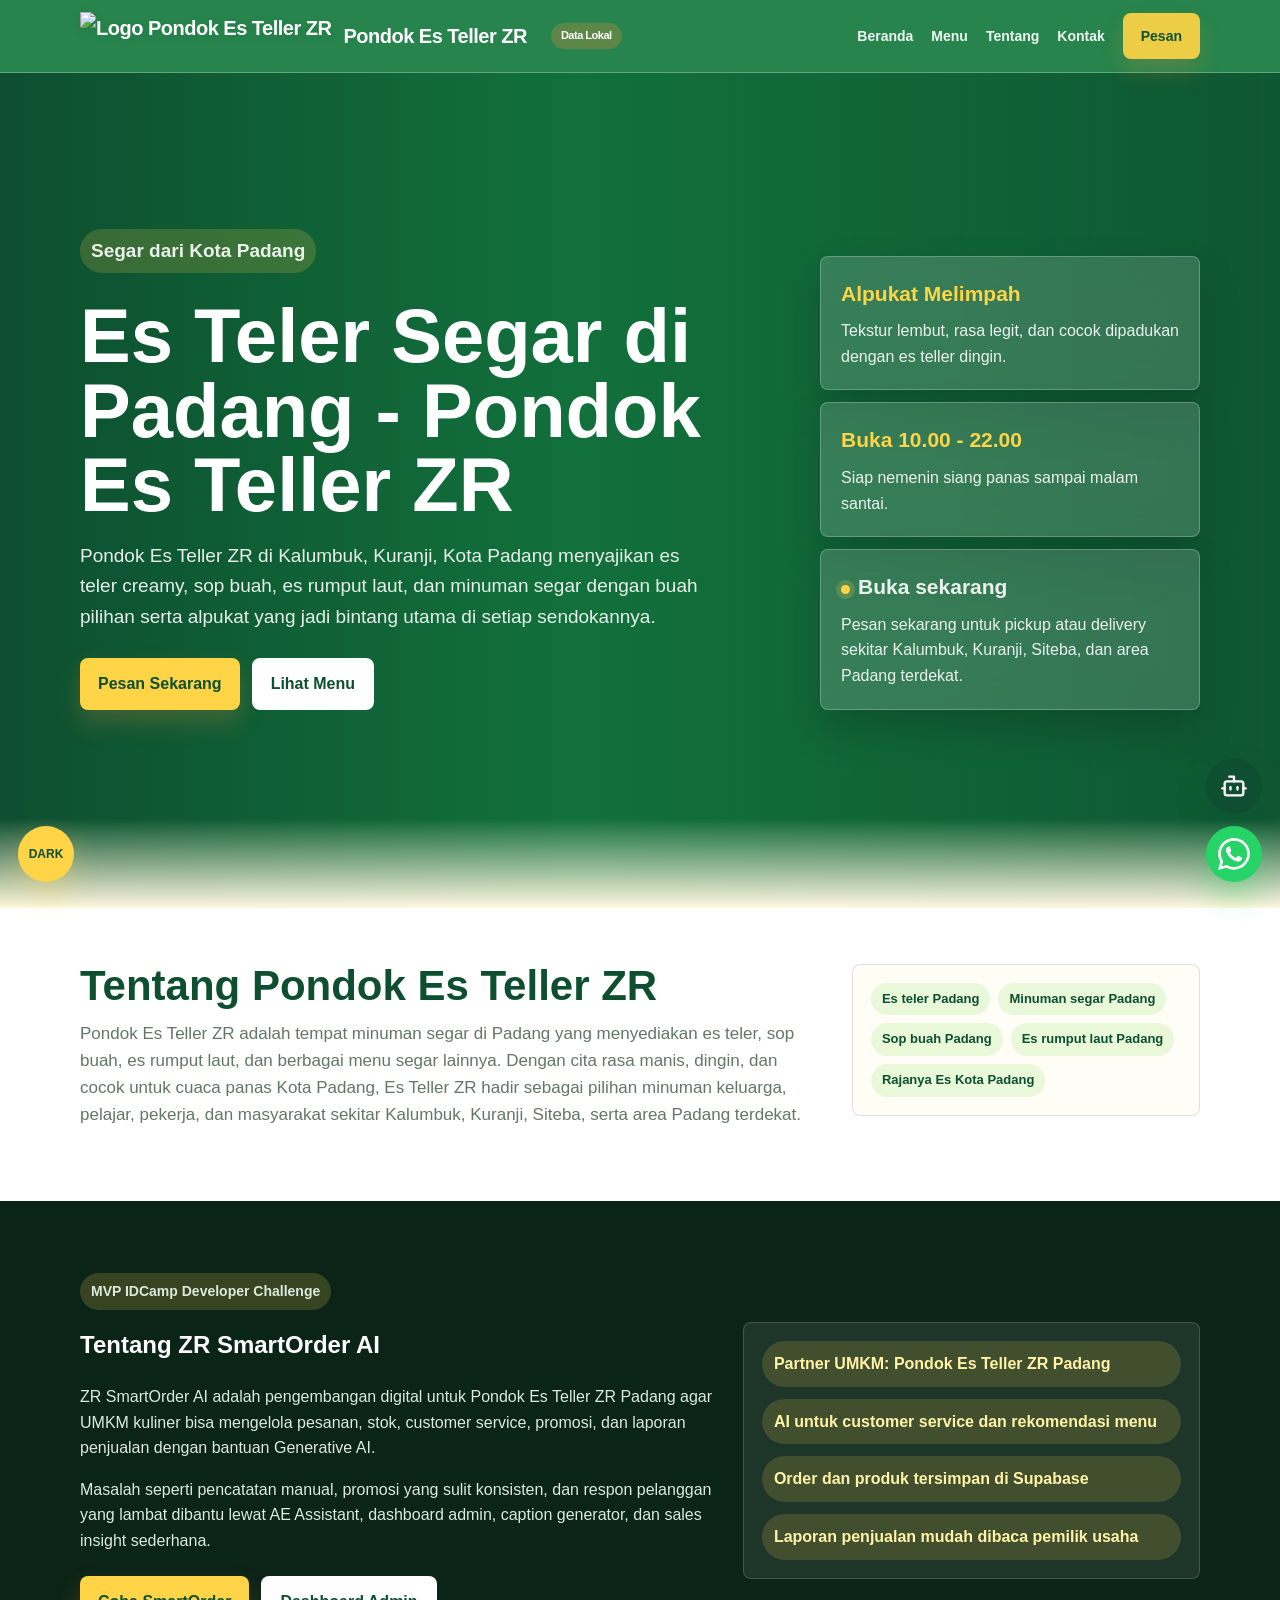
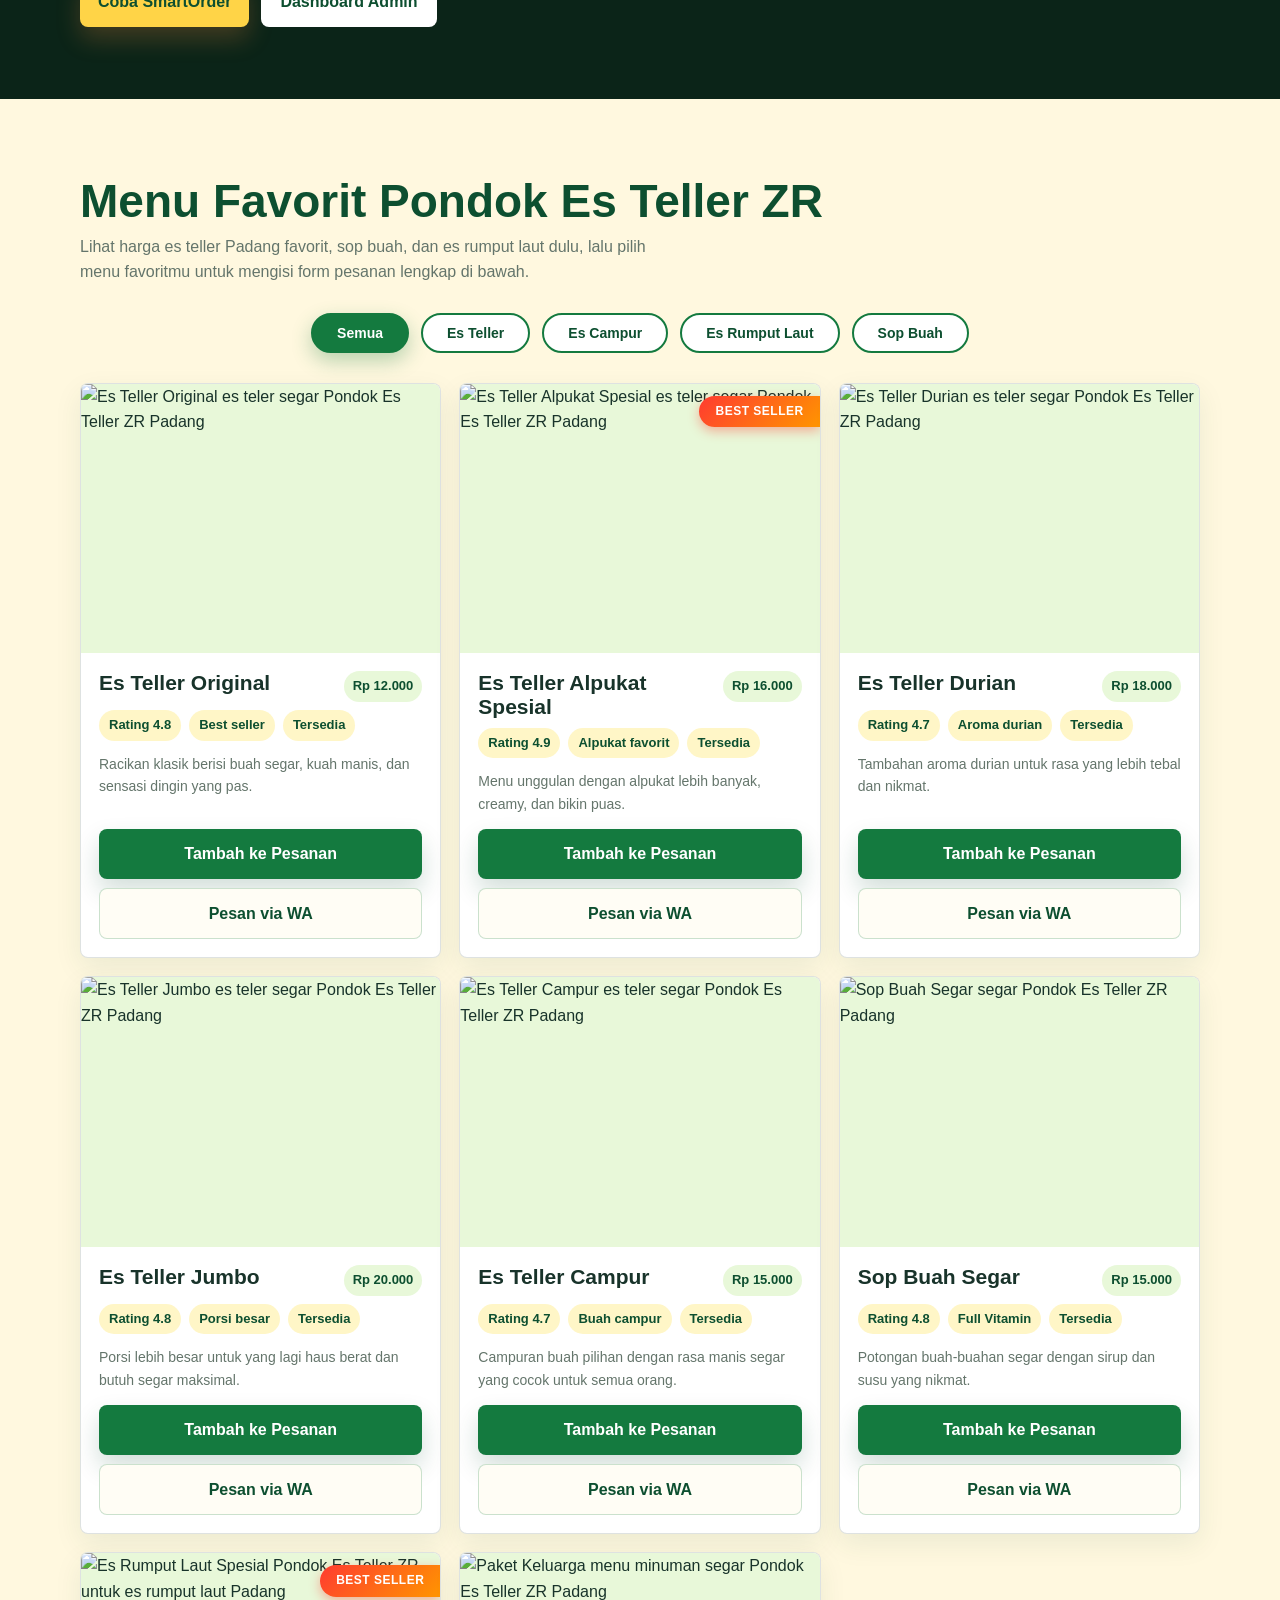
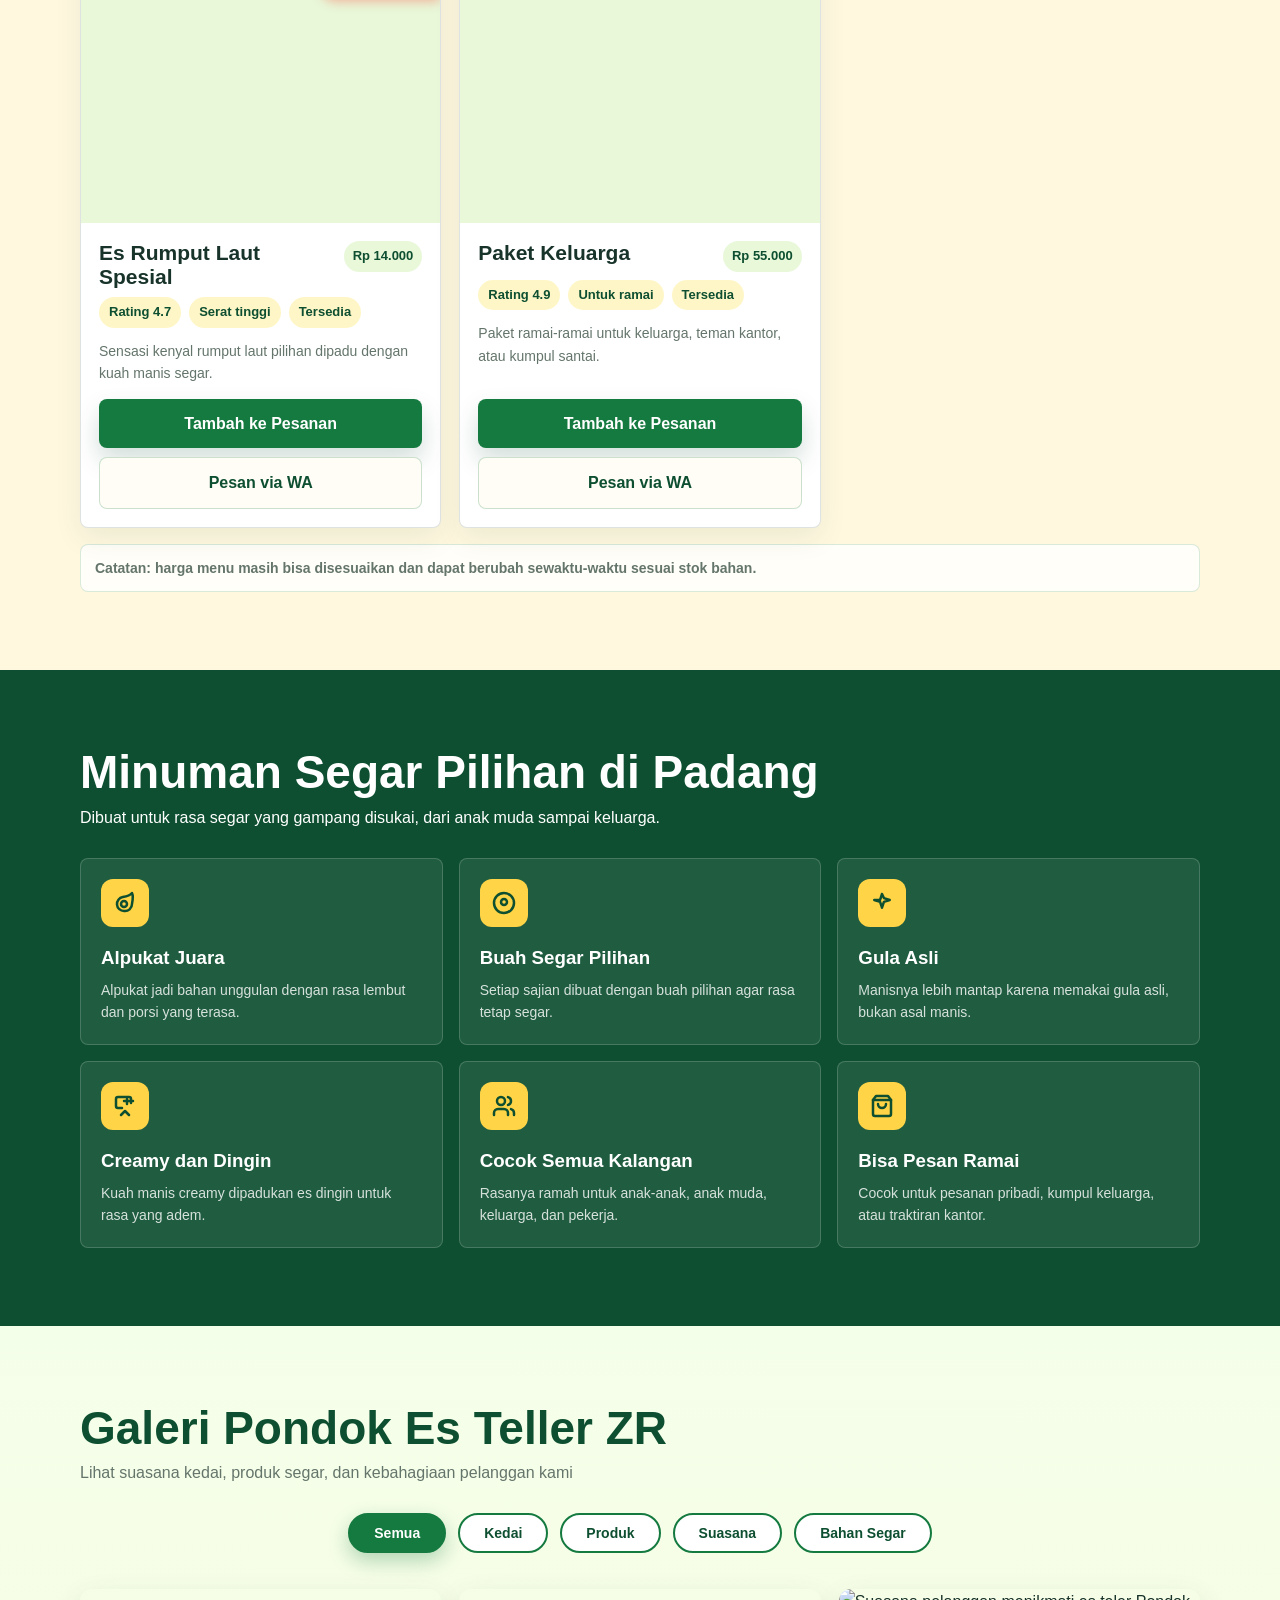
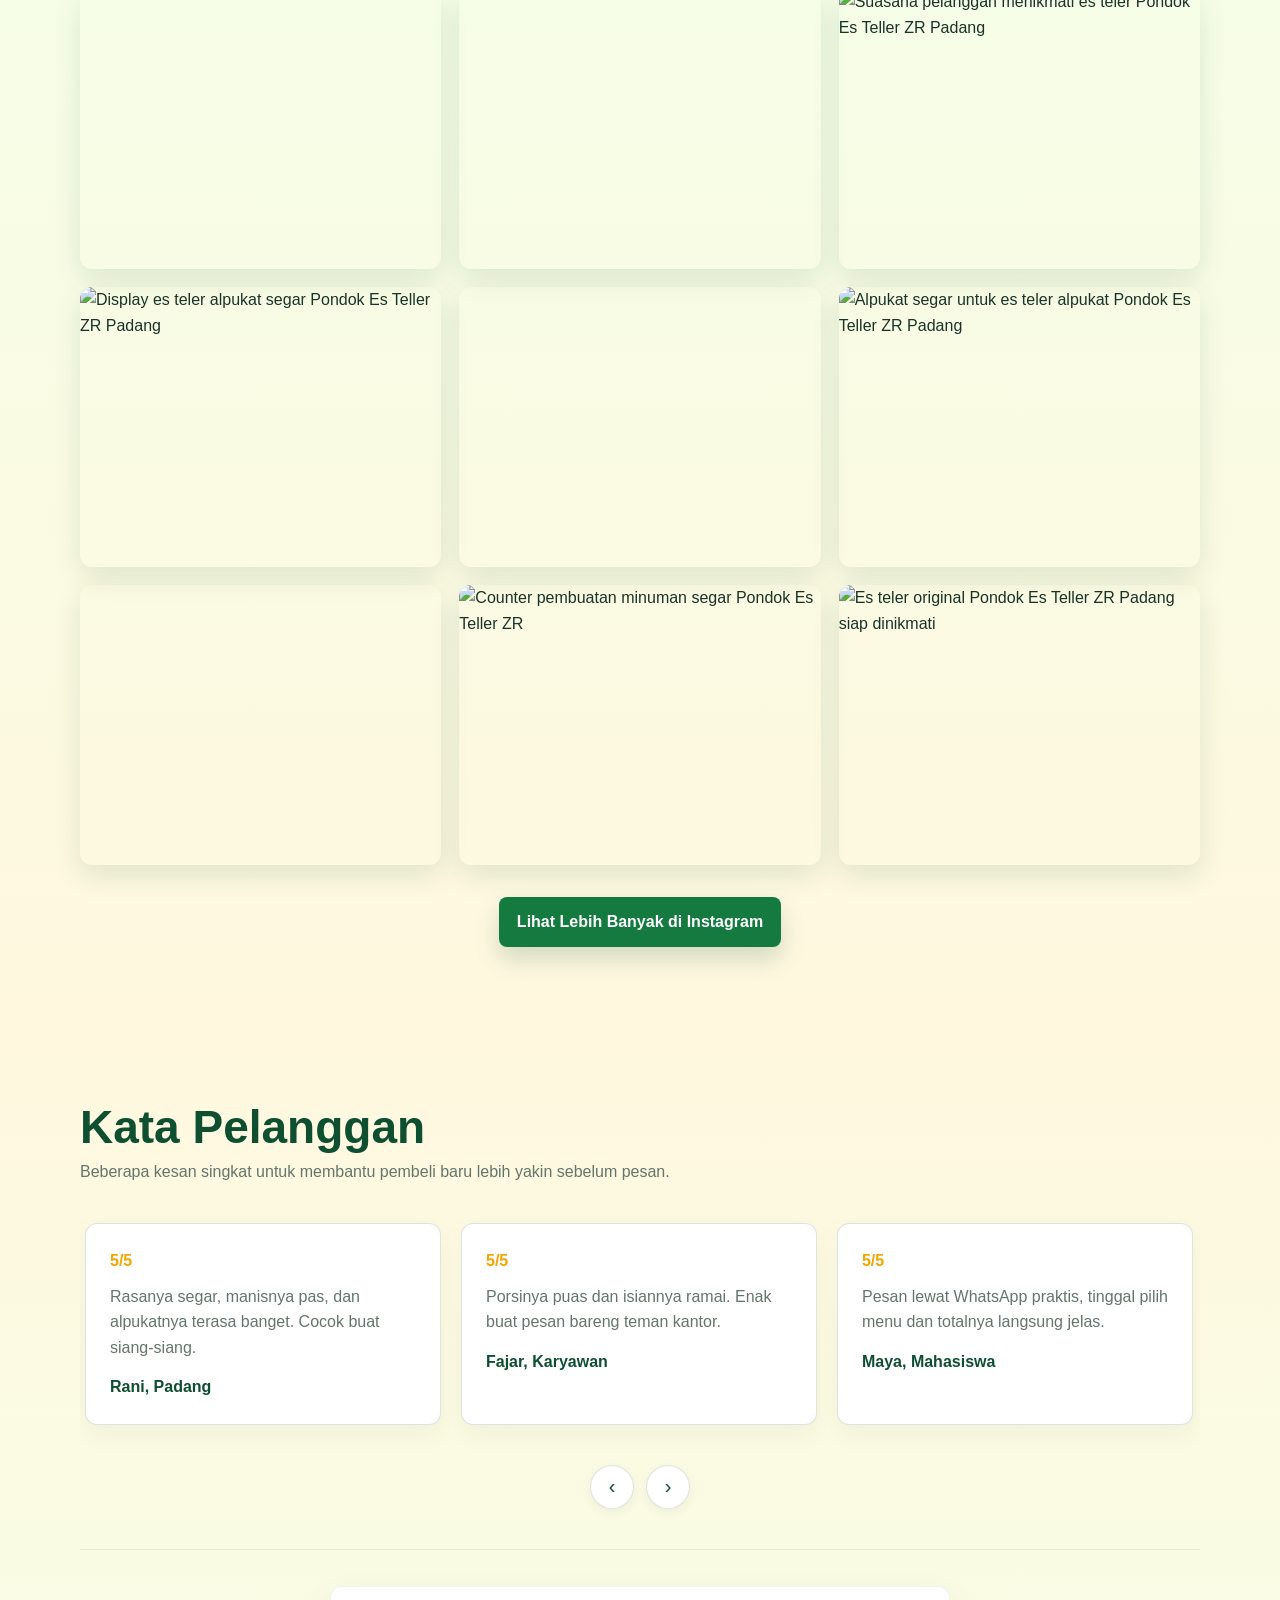
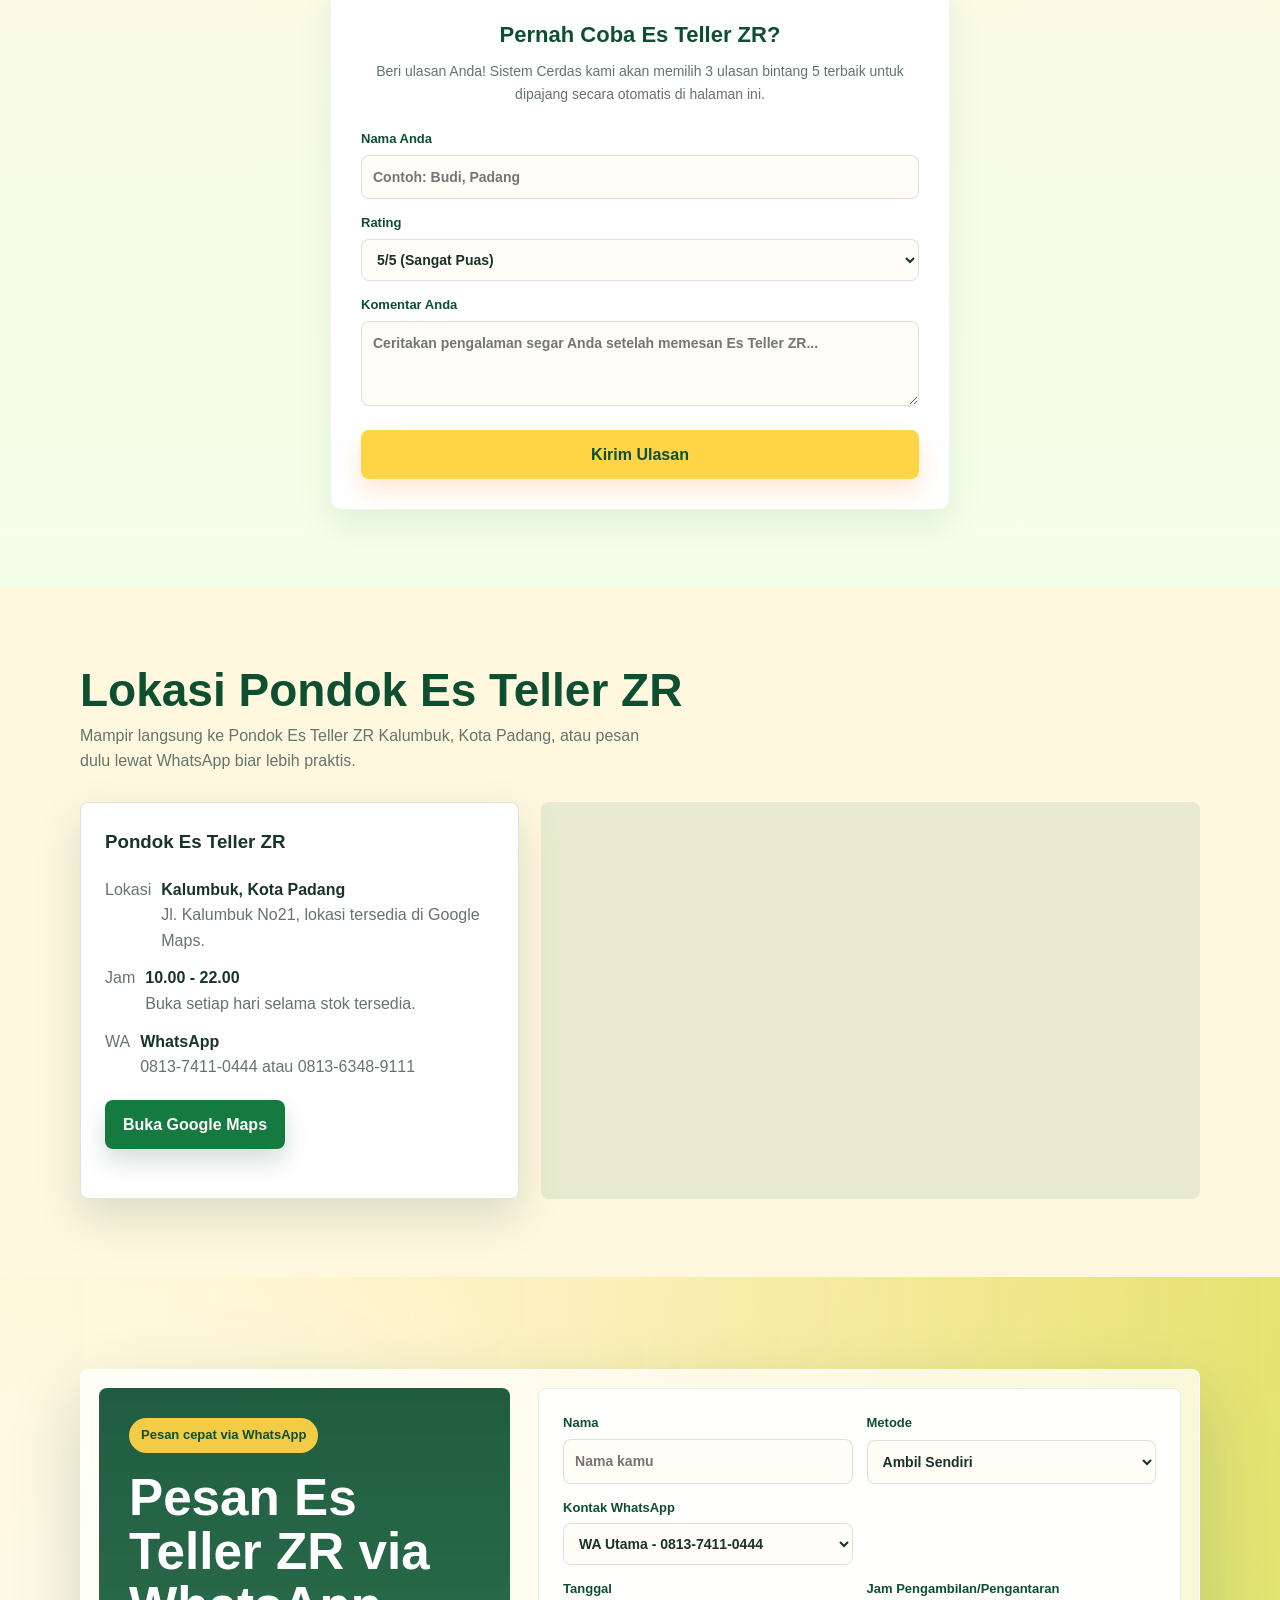
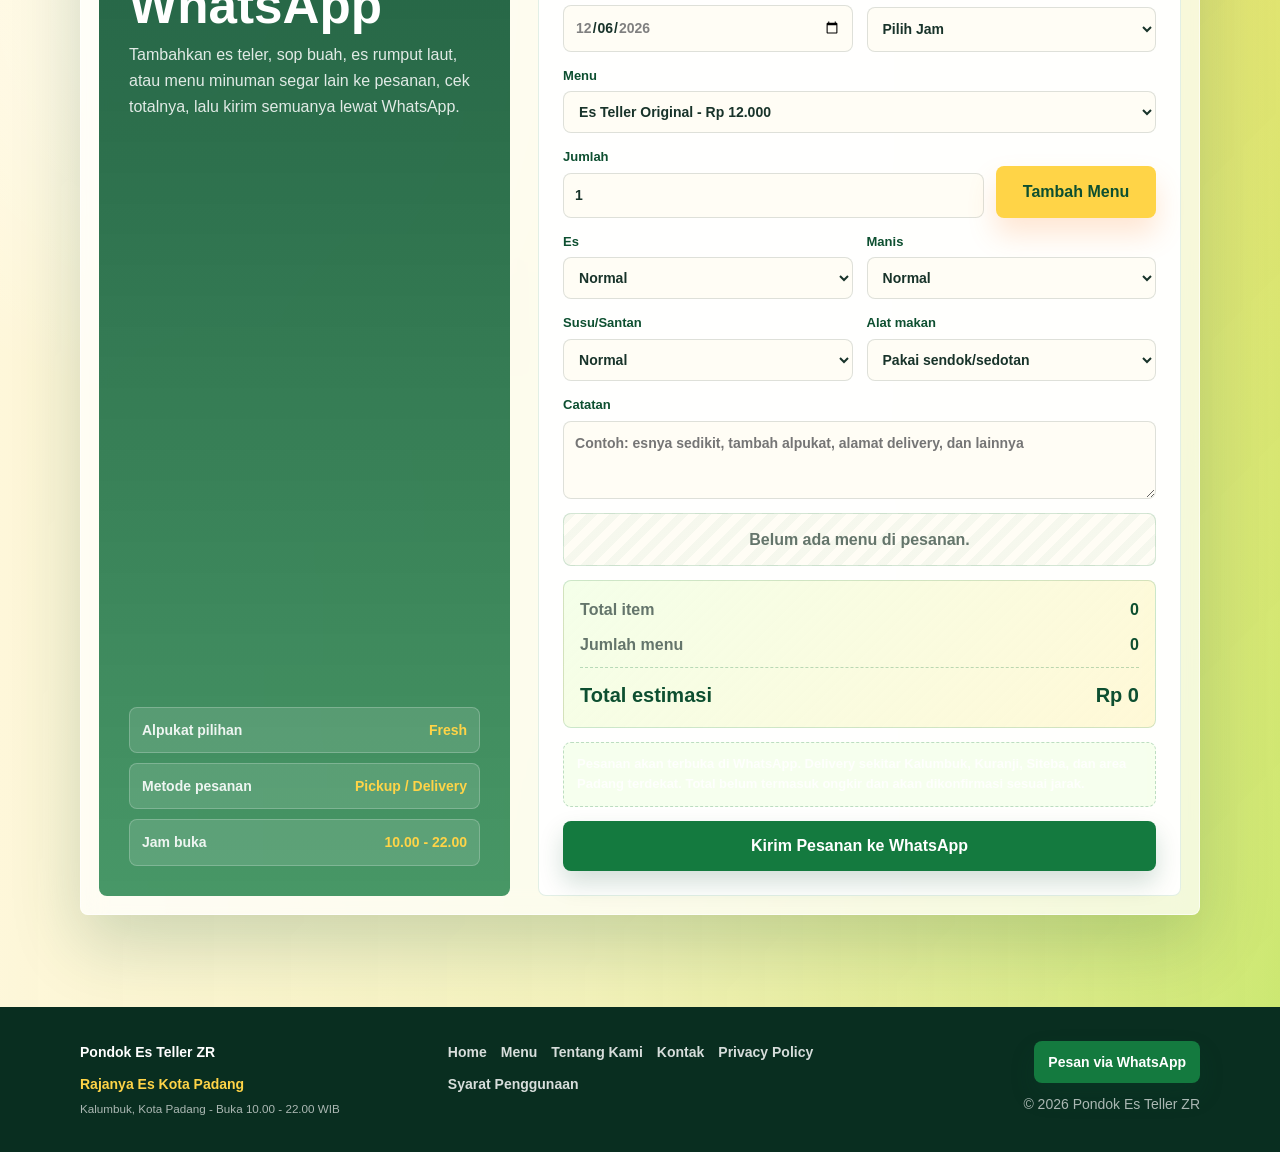
==== commit cbfab9b5: "feat: add zr smartorder ai mvp" ====
--- a/webzrpromosi/index.html
+++ b/webzrpromosi/index.html
@@ -1438,6 +1438,24 @@
             font-weight: 700;
         }
 
+        .ai-close {
+            flex: 0 0 auto;
+            width: 36px;
+            height: 36px;
+            border: 1px solid rgba(255, 255, 255, 0.28);
+            border-radius: 999px;
+            background: rgba(255, 255, 255, 0.12);
+            color: white;
+            cursor: pointer;
+            font-size: 18px;
+            font-weight: 900;
+            line-height: 1;
+        }
+
+        .ai-close:hover {
+            background: rgba(255, 255, 255, 0.22);
+        }
+
         .ai-content {
             padding: 16px;
             max-height: 400px;
@@ -2136,13 +2154,13 @@
         @media (max-width: 640px) {
             .ai-window {
                 right: 11px;
-                bottom: 88px;
+                bottom: 100px;
                 width: calc(100vw - 22px);
-                max-height: min(72vh, 560px);
+                max-height: min(70vh, 560px);
             }
 
             .ai-content {
-                max-height: 52vh;
+                max-height: 48vh;
             }
 
             .ai-assist-btn {
@@ -3173,6 +3191,7 @@
                 <strong>AE Assistant</strong>
                 <span class="ai-status" id="aiStatus">Virtual helper Esteller ZR</span>
             </div>
+            <button class="ai-close" id="aiClose" type="button" aria-label="Tutup chat AE">X</button>
         </div>
         <div class="ai-content" id="aiContent">
             <div class="ai-msg bot">Halo, saya AE. Saya siap bantu rekomendasikan minuman segar Esteller ZR, cek menu, harga, lokasi, jam buka, dan menu hemat.</div>
@@ -3886,6 +3905,7 @@
         const aiSendBtn = document.getElementById("aiSendBtn");
         const aiTyping = document.getElementById("aiTyping");
         const aiStatus = document.getElementById("aiStatus");
+        const aiClose = document.getElementById("aiClose");
         const aeHistory = [];
         const MENU_TAGS = {
             "Es Teller Original": ["segar", "hemat", "classic"],
@@ -3905,6 +3925,11 @@
                 aiInput.focus();
                 trackEvent("ae_chat_open");
             }
+        });
+
+        aiClose.addEventListener("click", () => {
+            aiWindow.classList.remove("show-ai");
+            aiBtn.setAttribute("aria-expanded", "false");
         });
 
         // ==========================================
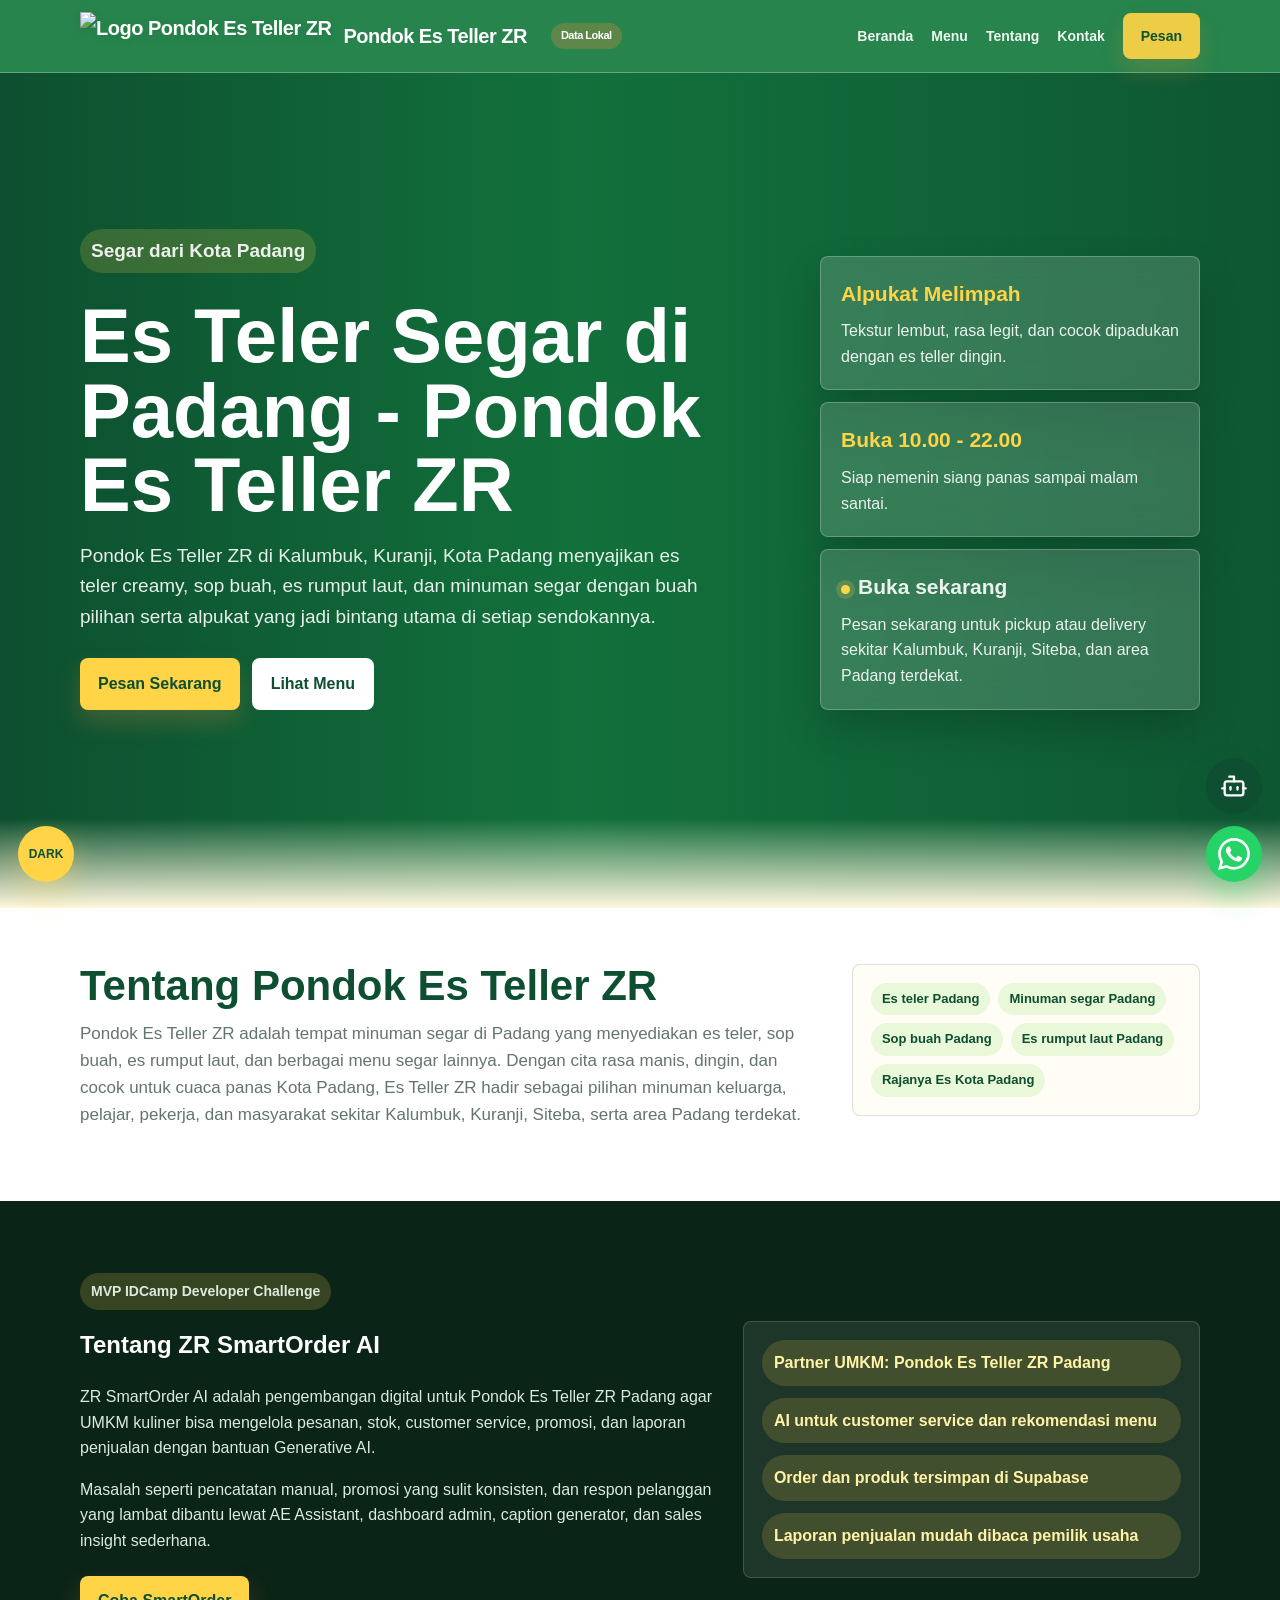
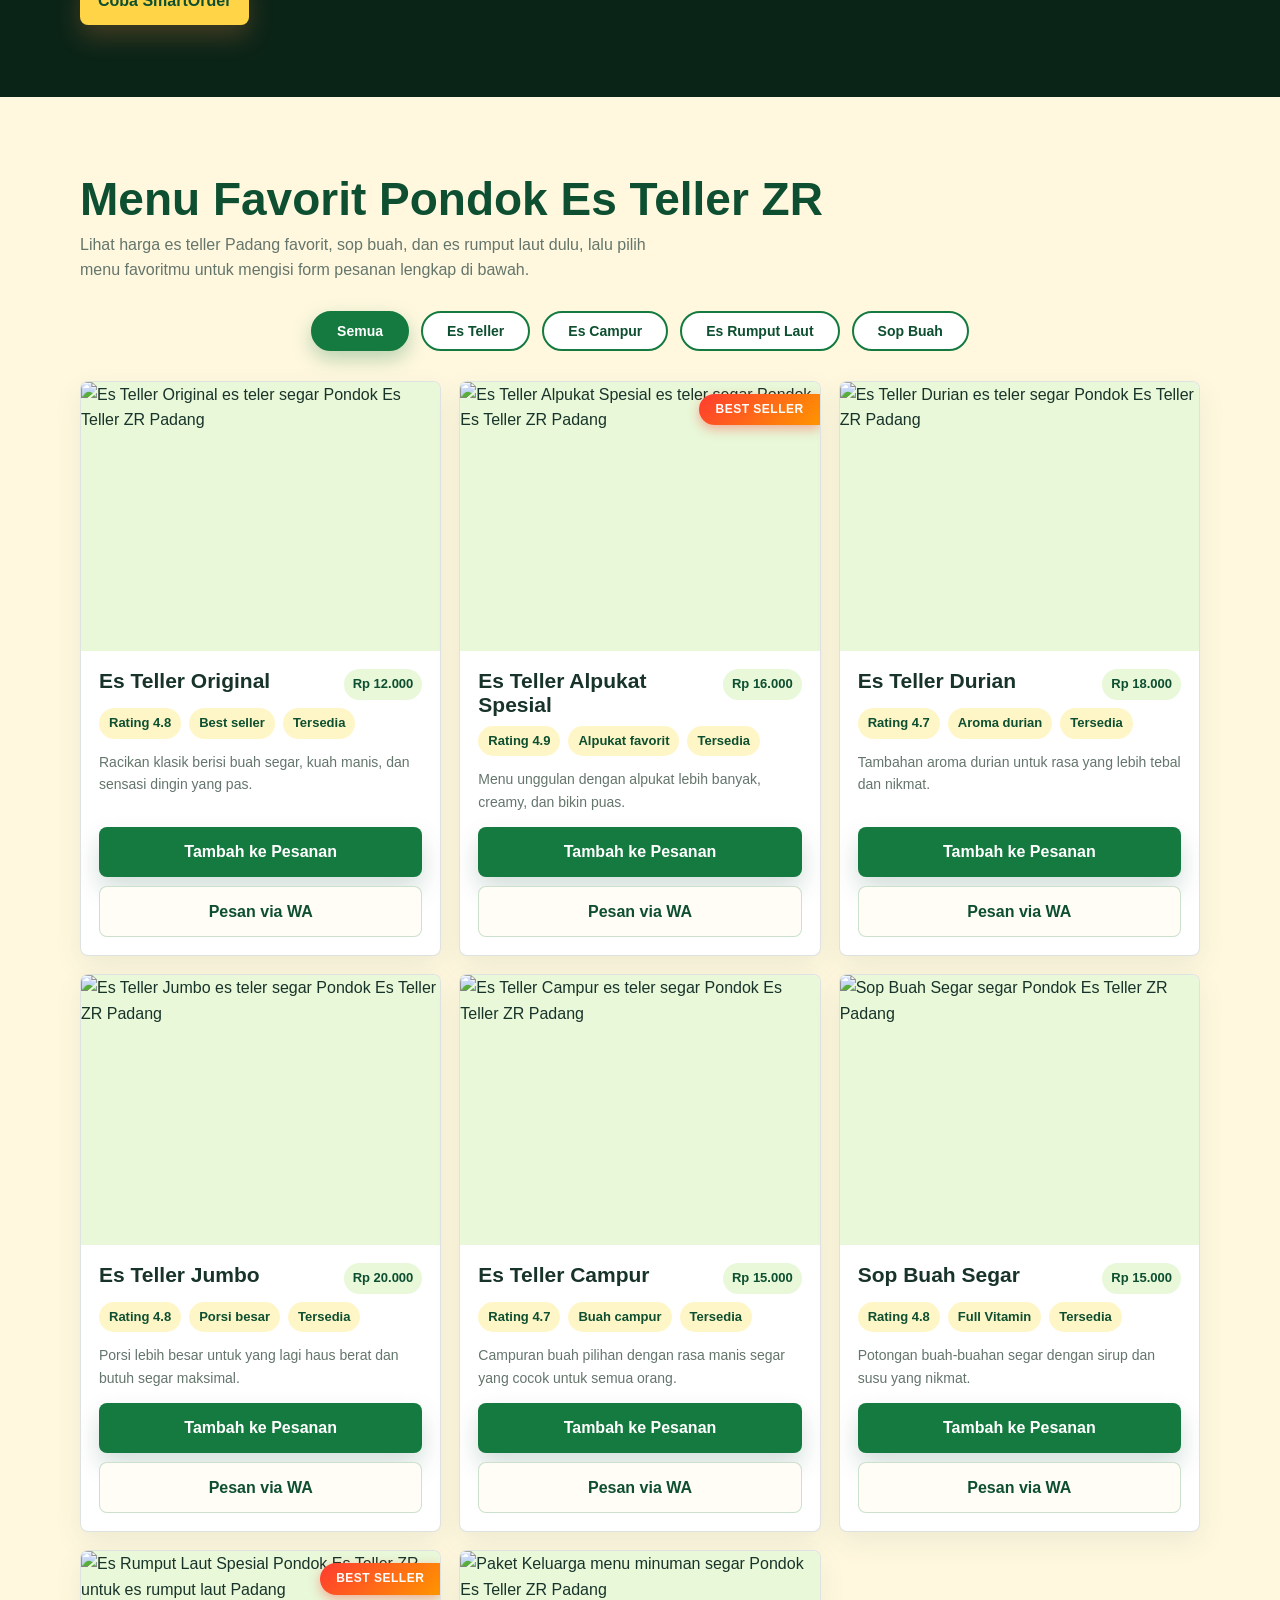
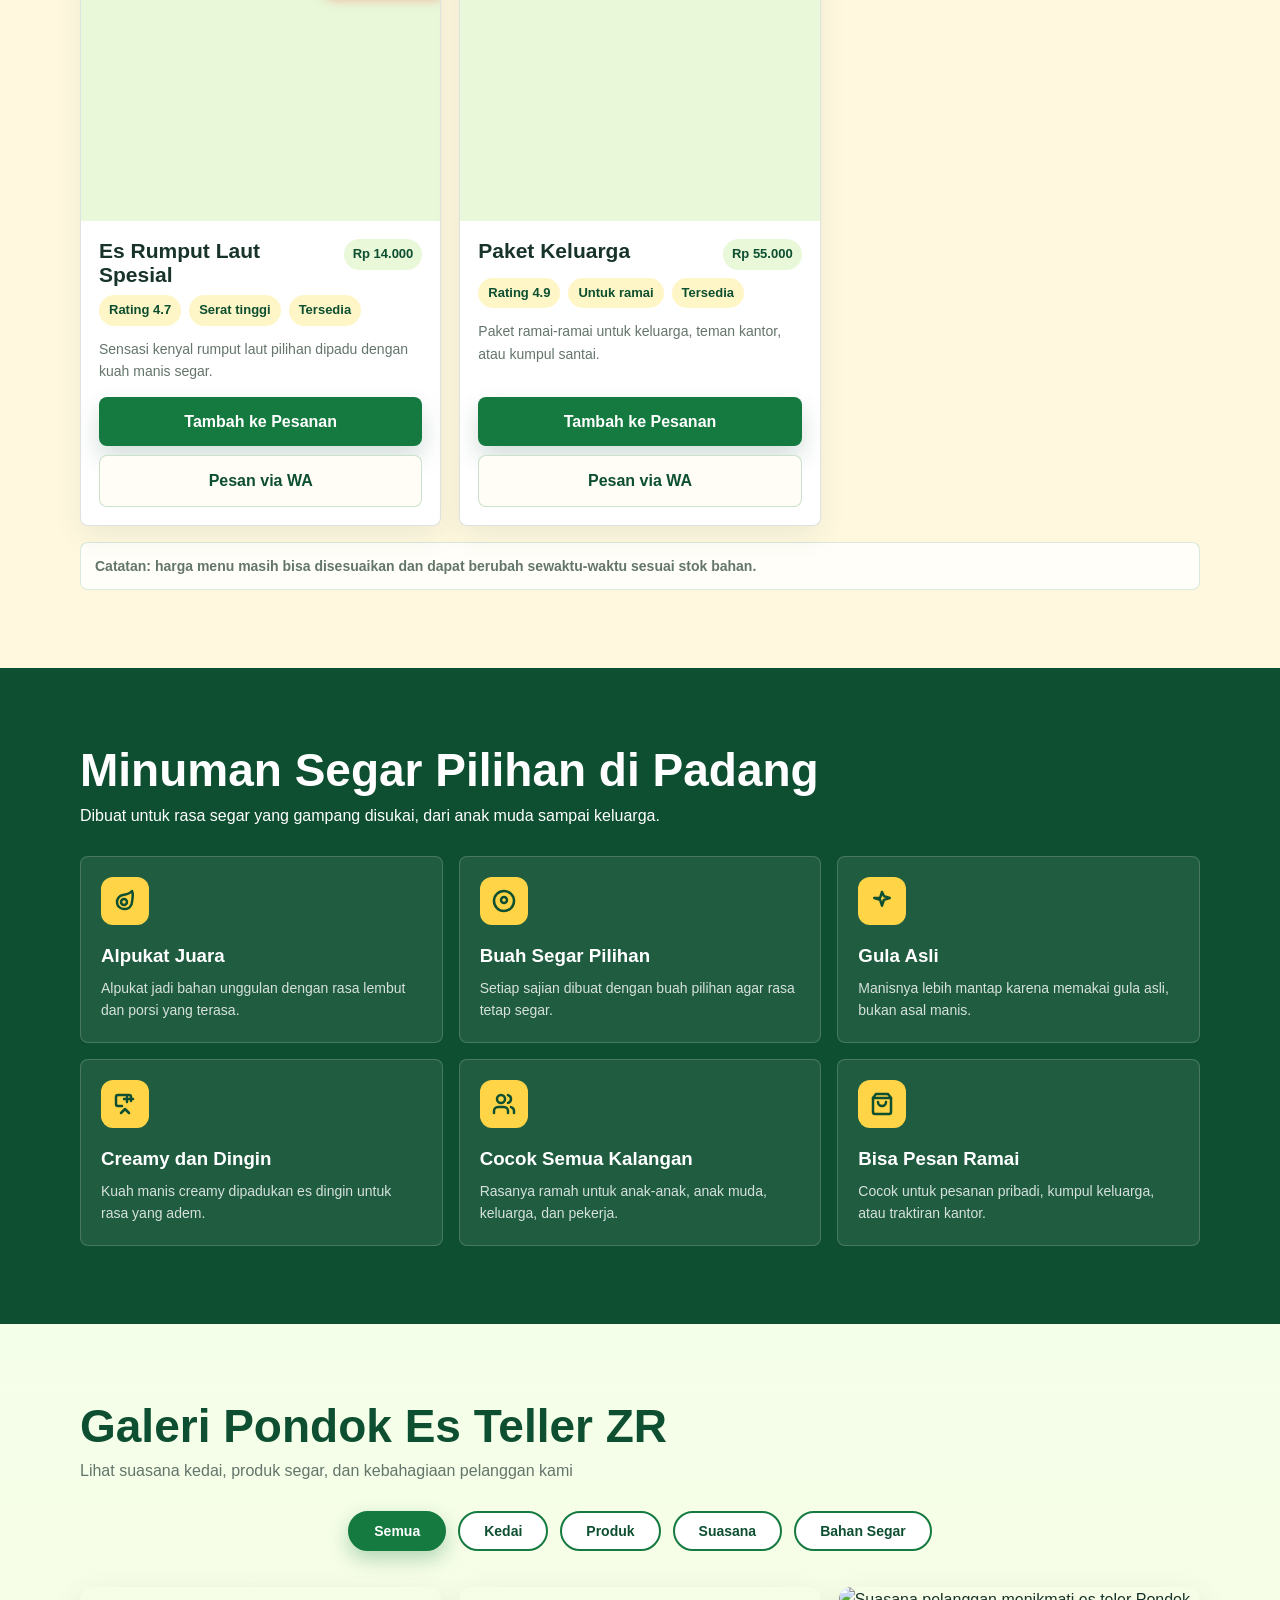
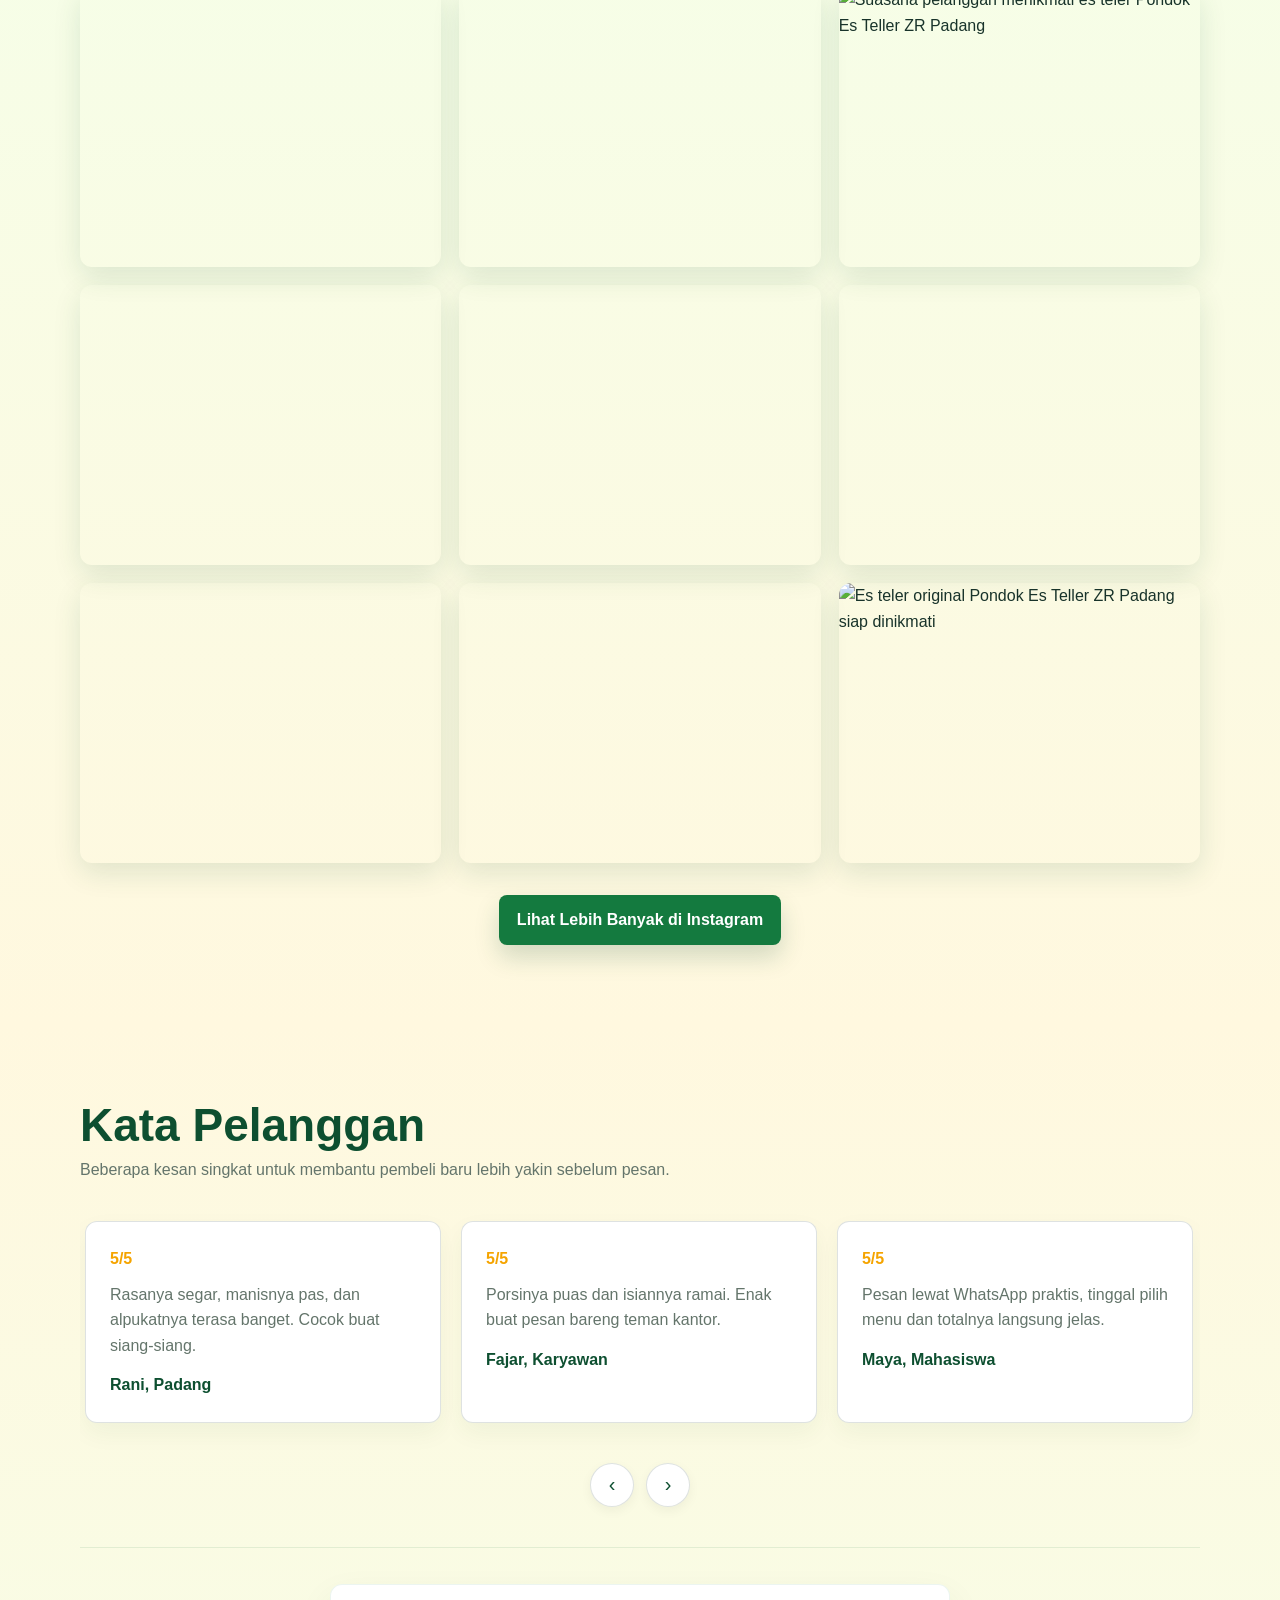
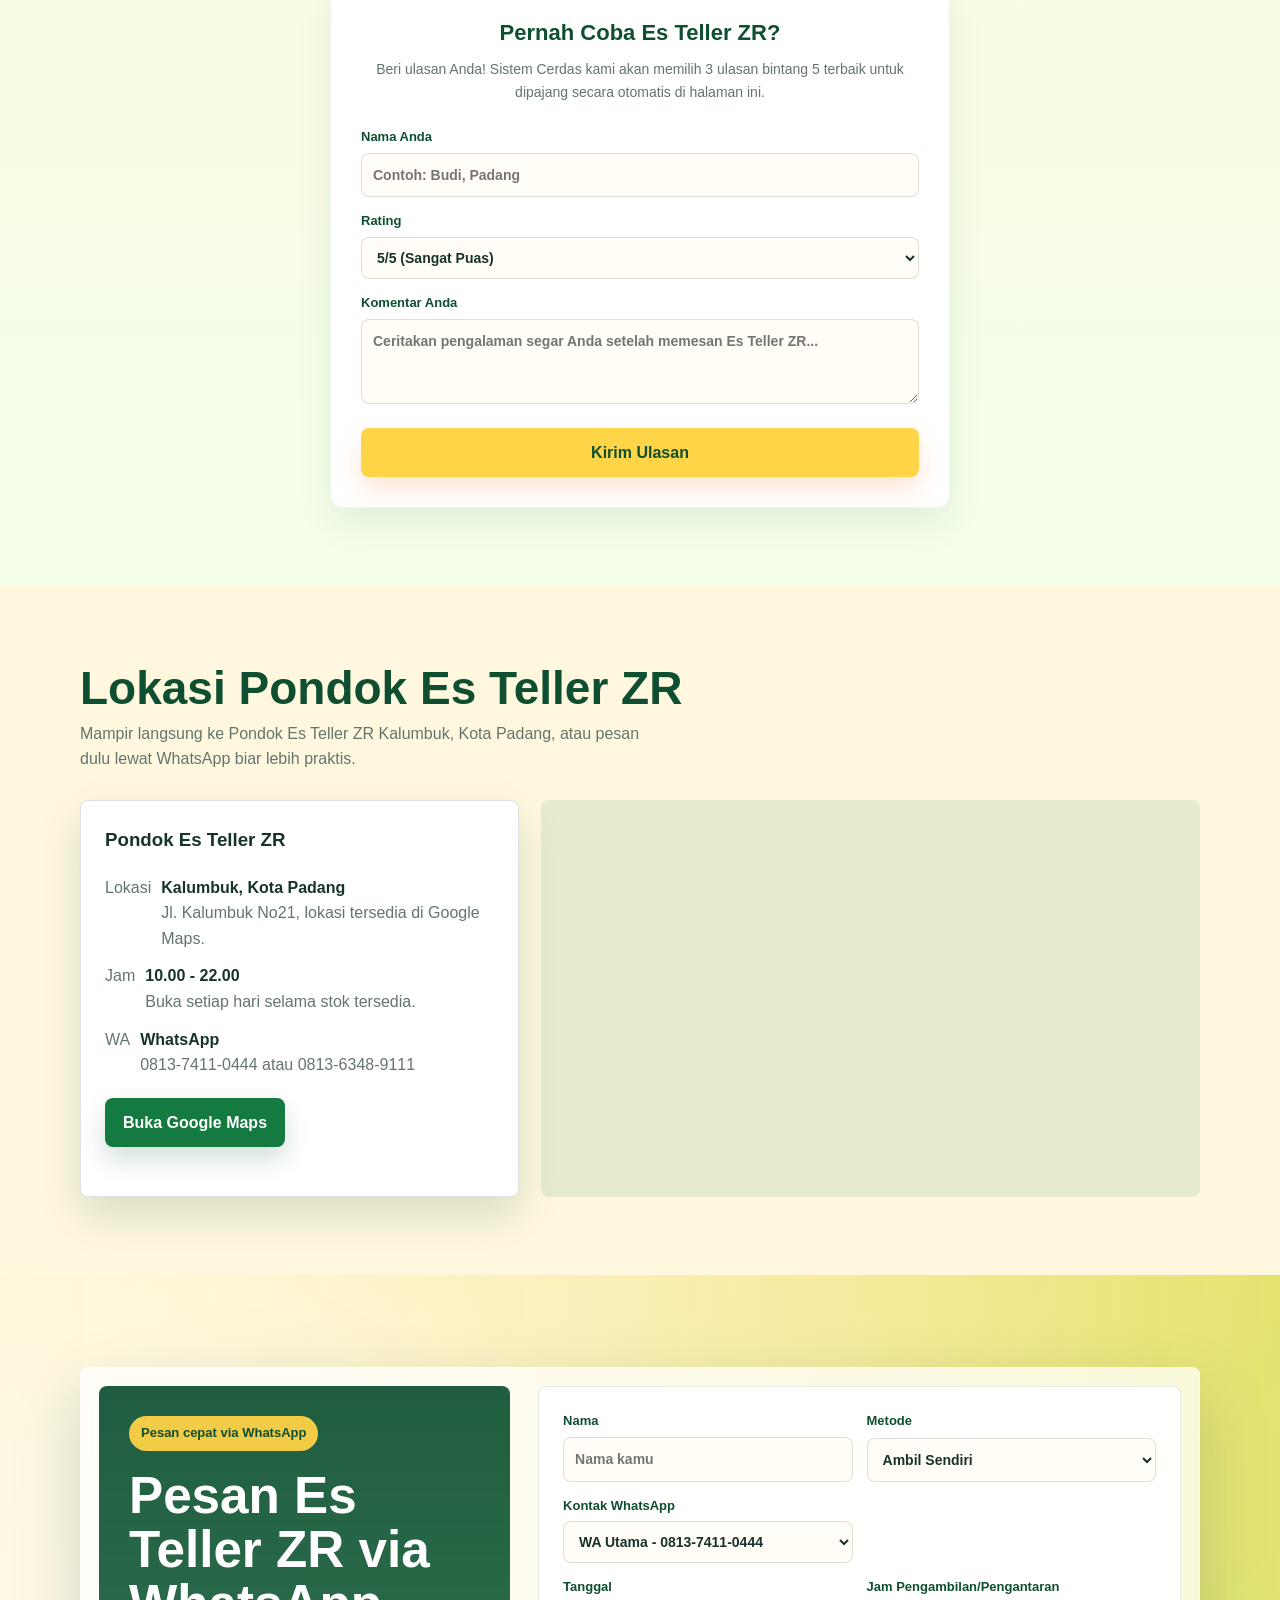
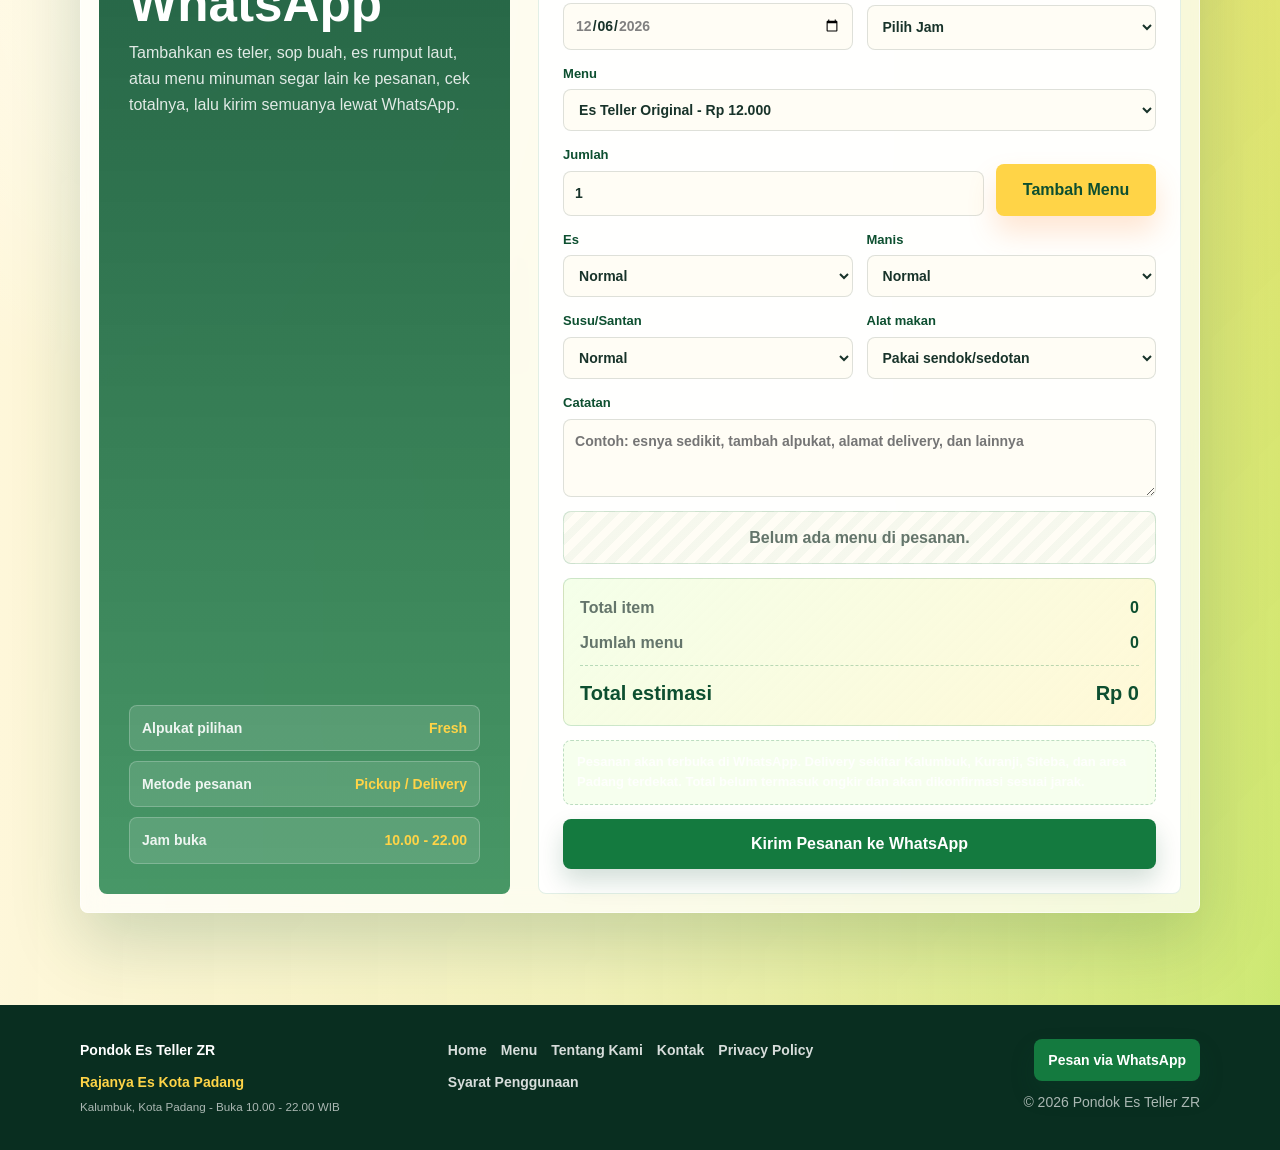
==== commit 3c0c45a2: "fix: hide admin links from public pages" ====
--- a/webzrpromosi/index.html
+++ b/webzrpromosi/index.html
@@ -1438,24 +1438,6 @@
             font-weight: 700;
         }
 
-        .ai-close {
-            flex: 0 0 auto;
-            width: 36px;
-            height: 36px;
-            border: 1px solid rgba(255, 255, 255, 0.28);
-            border-radius: 999px;
-            background: rgba(255, 255, 255, 0.12);
-            color: white;
-            cursor: pointer;
-            font-size: 18px;
-            font-weight: 900;
-            line-height: 1;
-        }
-
-        .ai-close:hover {
-            background: rgba(255, 255, 255, 0.22);
-        }
-
         .ai-content {
             padding: 16px;
             max-height: 400px;
@@ -2154,13 +2136,13 @@
         @media (max-width: 640px) {
             .ai-window {
                 right: 11px;
-                bottom: 100px;
+                bottom: 88px;
                 width: calc(100vw - 22px);
-                max-height: min(70vh, 560px);
+                max-height: min(72vh, 560px);
             }
 
             .ai-content {
-                max-height: 48vh;
+                max-height: 52vh;
             }
 
             .ai-assist-btn {
@@ -2622,7 +2604,6 @@
                         dibantu lewat AE Assistant, dashboard admin, caption generator, dan sales insight sederhana.</p>
                     <div class="smartorder-actions">
                         <a class="btn btn-primary" href="smartorder.html">Coba SmartOrder</a>
-                        <a class="btn btn-light" href="admin-smartorder.html">Dashboard Admin</a>
                     </div>
                 </div>
                 <div class="smartorder-points" aria-label="Dampak ZR SmartOrder AI untuk UMKM">
@@ -3191,7 +3172,6 @@
                 <strong>AE Assistant</strong>
                 <span class="ai-status" id="aiStatus">Virtual helper Esteller ZR</span>
             </div>
-            <button class="ai-close" id="aiClose" type="button" aria-label="Tutup chat AE">X</button>
         </div>
         <div class="ai-content" id="aiContent">
             <div class="ai-msg bot">Halo, saya AE. Saya siap bantu rekomendasikan minuman segar Esteller ZR, cek menu, harga, lokasi, jam buka, dan menu hemat.</div>
@@ -3905,7 +3885,6 @@
         const aiSendBtn = document.getElementById("aiSendBtn");
         const aiTyping = document.getElementById("aiTyping");
         const aiStatus = document.getElementById("aiStatus");
-        const aiClose = document.getElementById("aiClose");
         const aeHistory = [];
         const MENU_TAGS = {
             "Es Teller Original": ["segar", "hemat", "classic"],
@@ -3925,11 +3904,6 @@
                 aiInput.focus();
                 trackEvent("ae_chat_open");
             }
-        });
-
-        aiClose.addEventListener("click", () => {
-            aiWindow.classList.remove("show-ai");
-            aiBtn.setAttribute("aria-expanded", "false");
         });
 
         // ==========================================
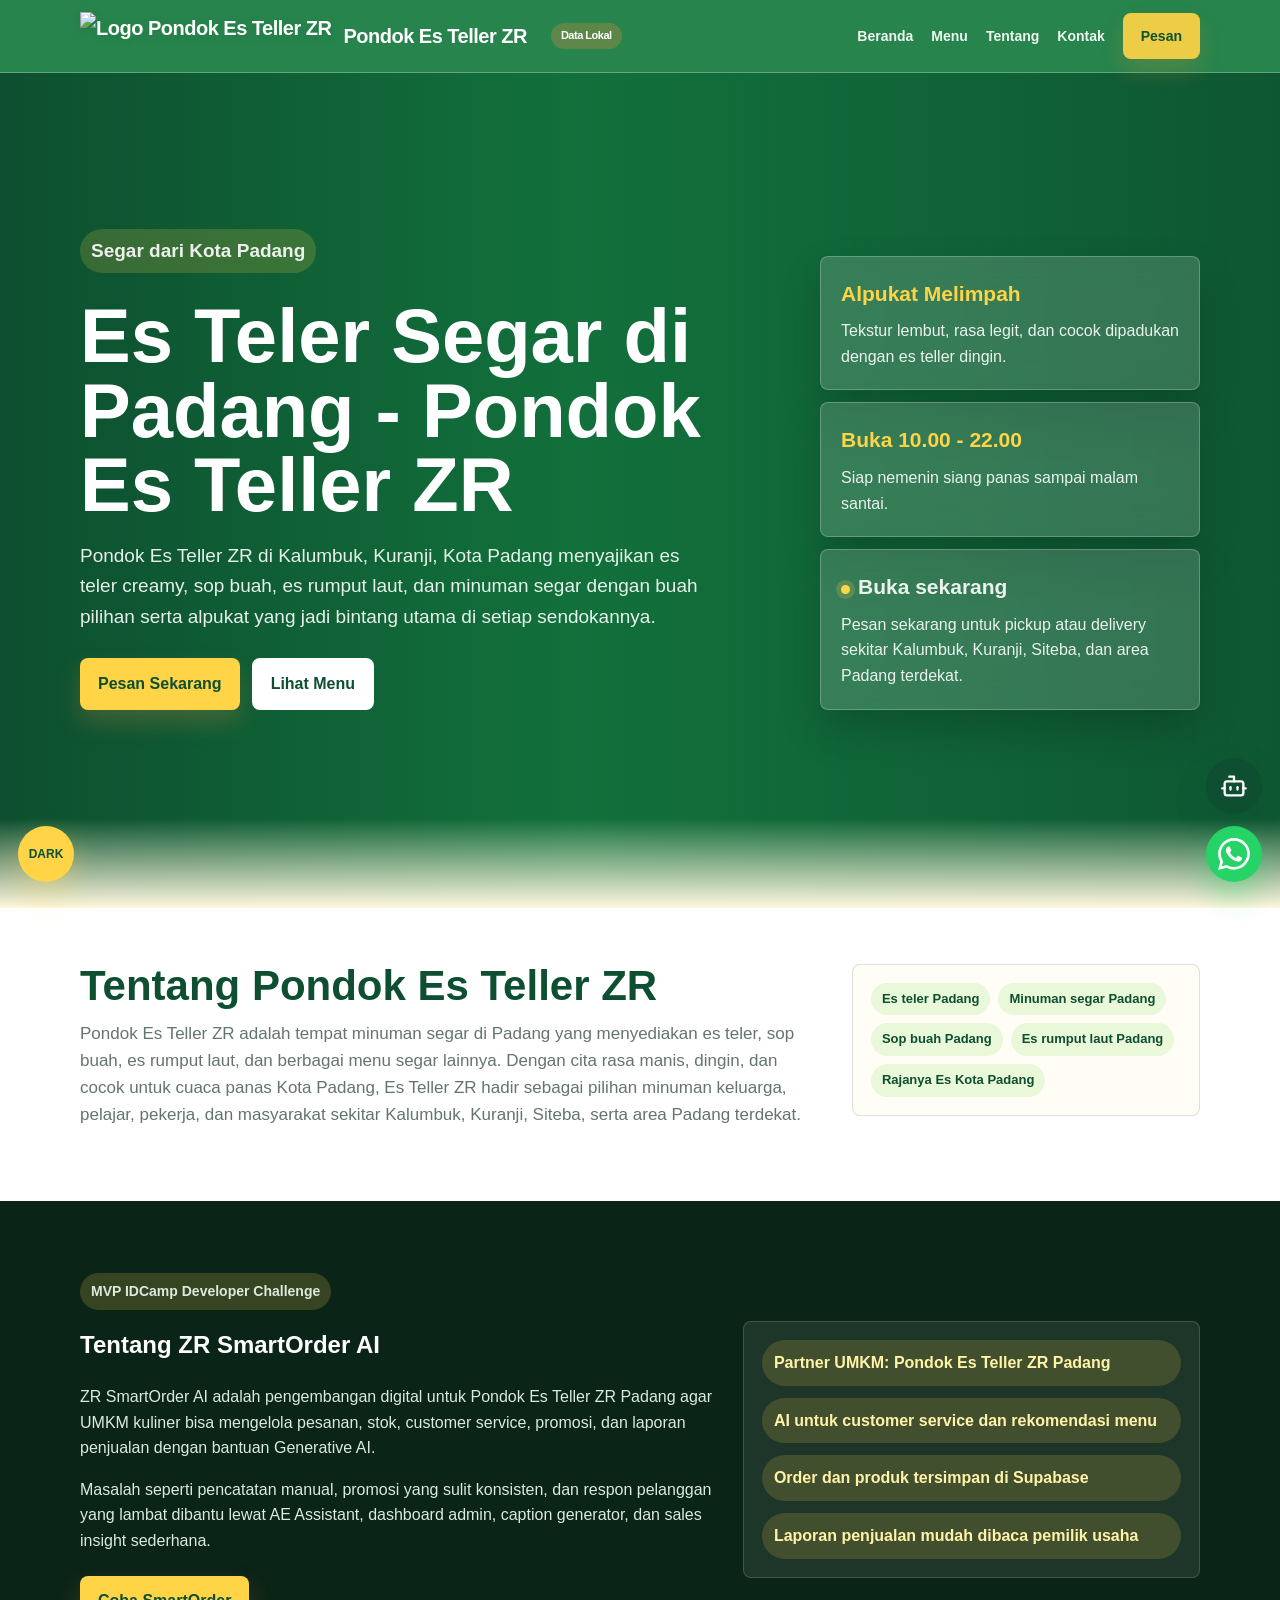
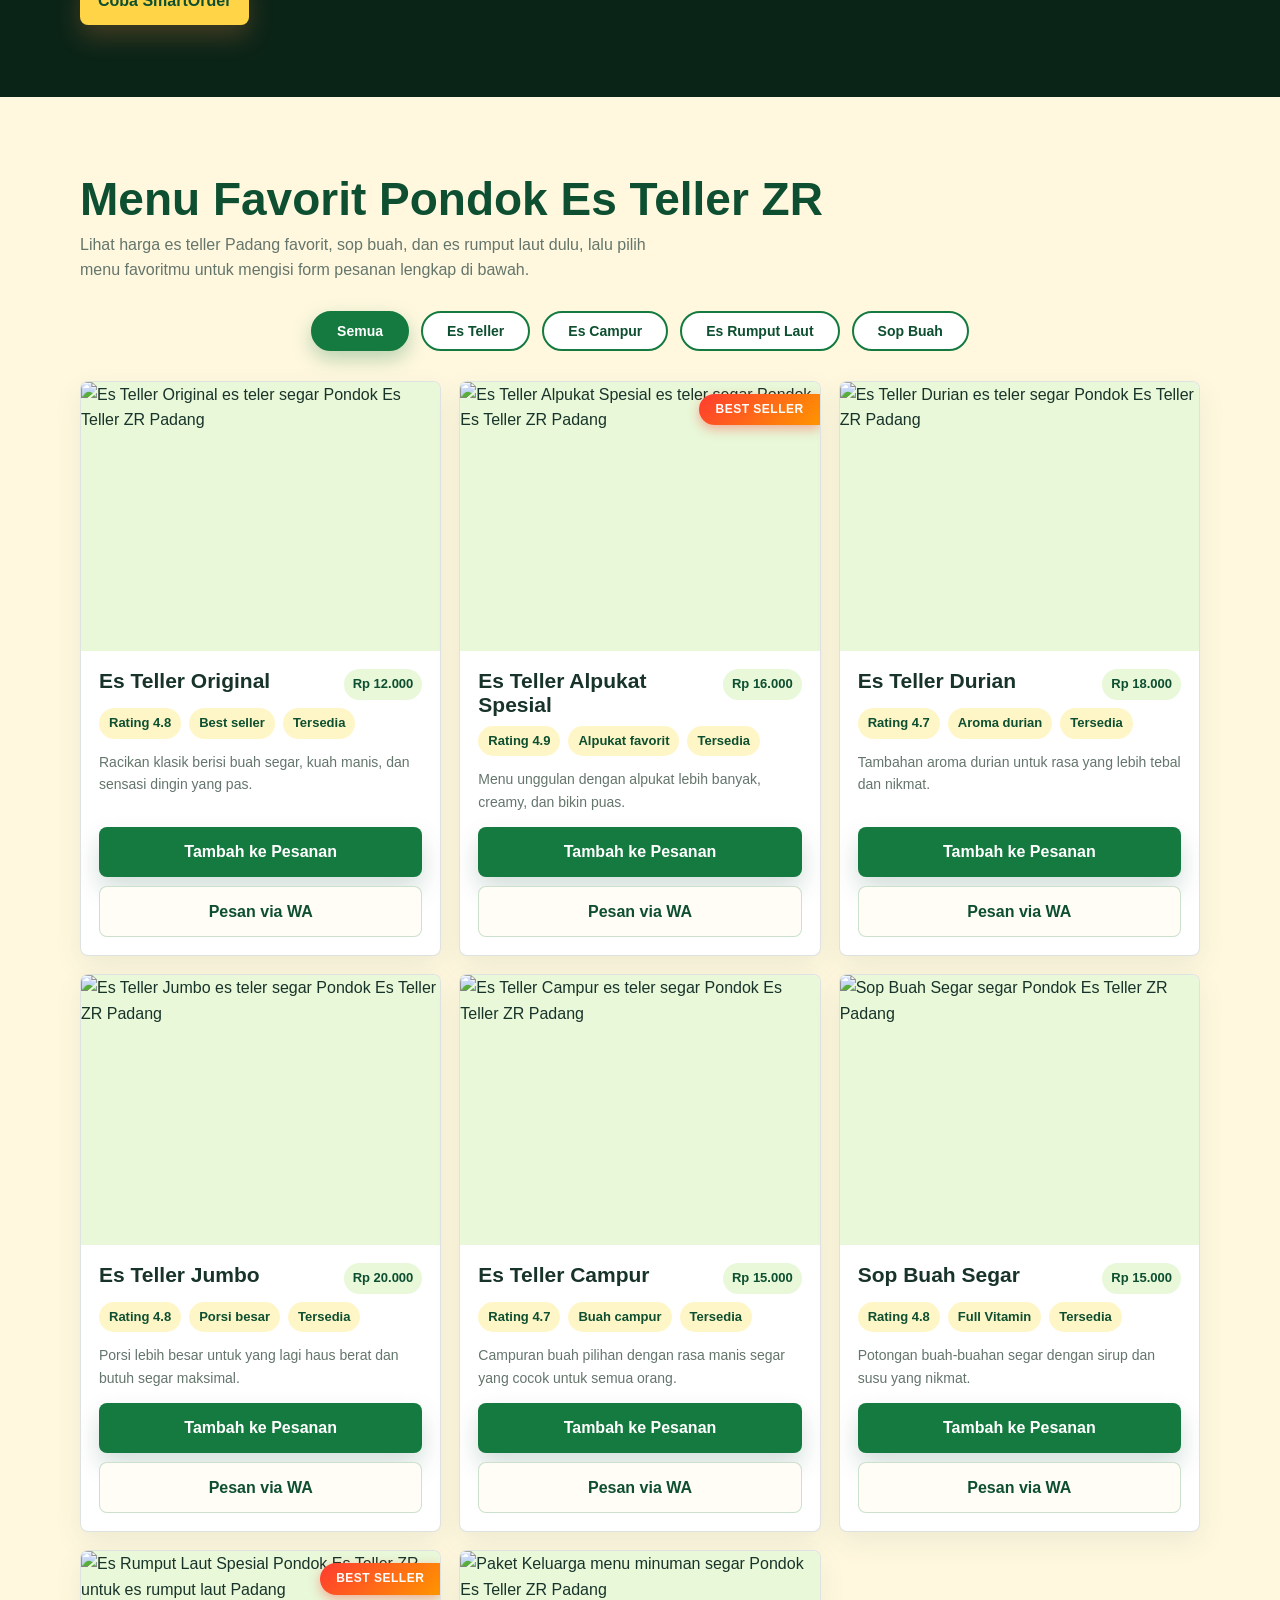
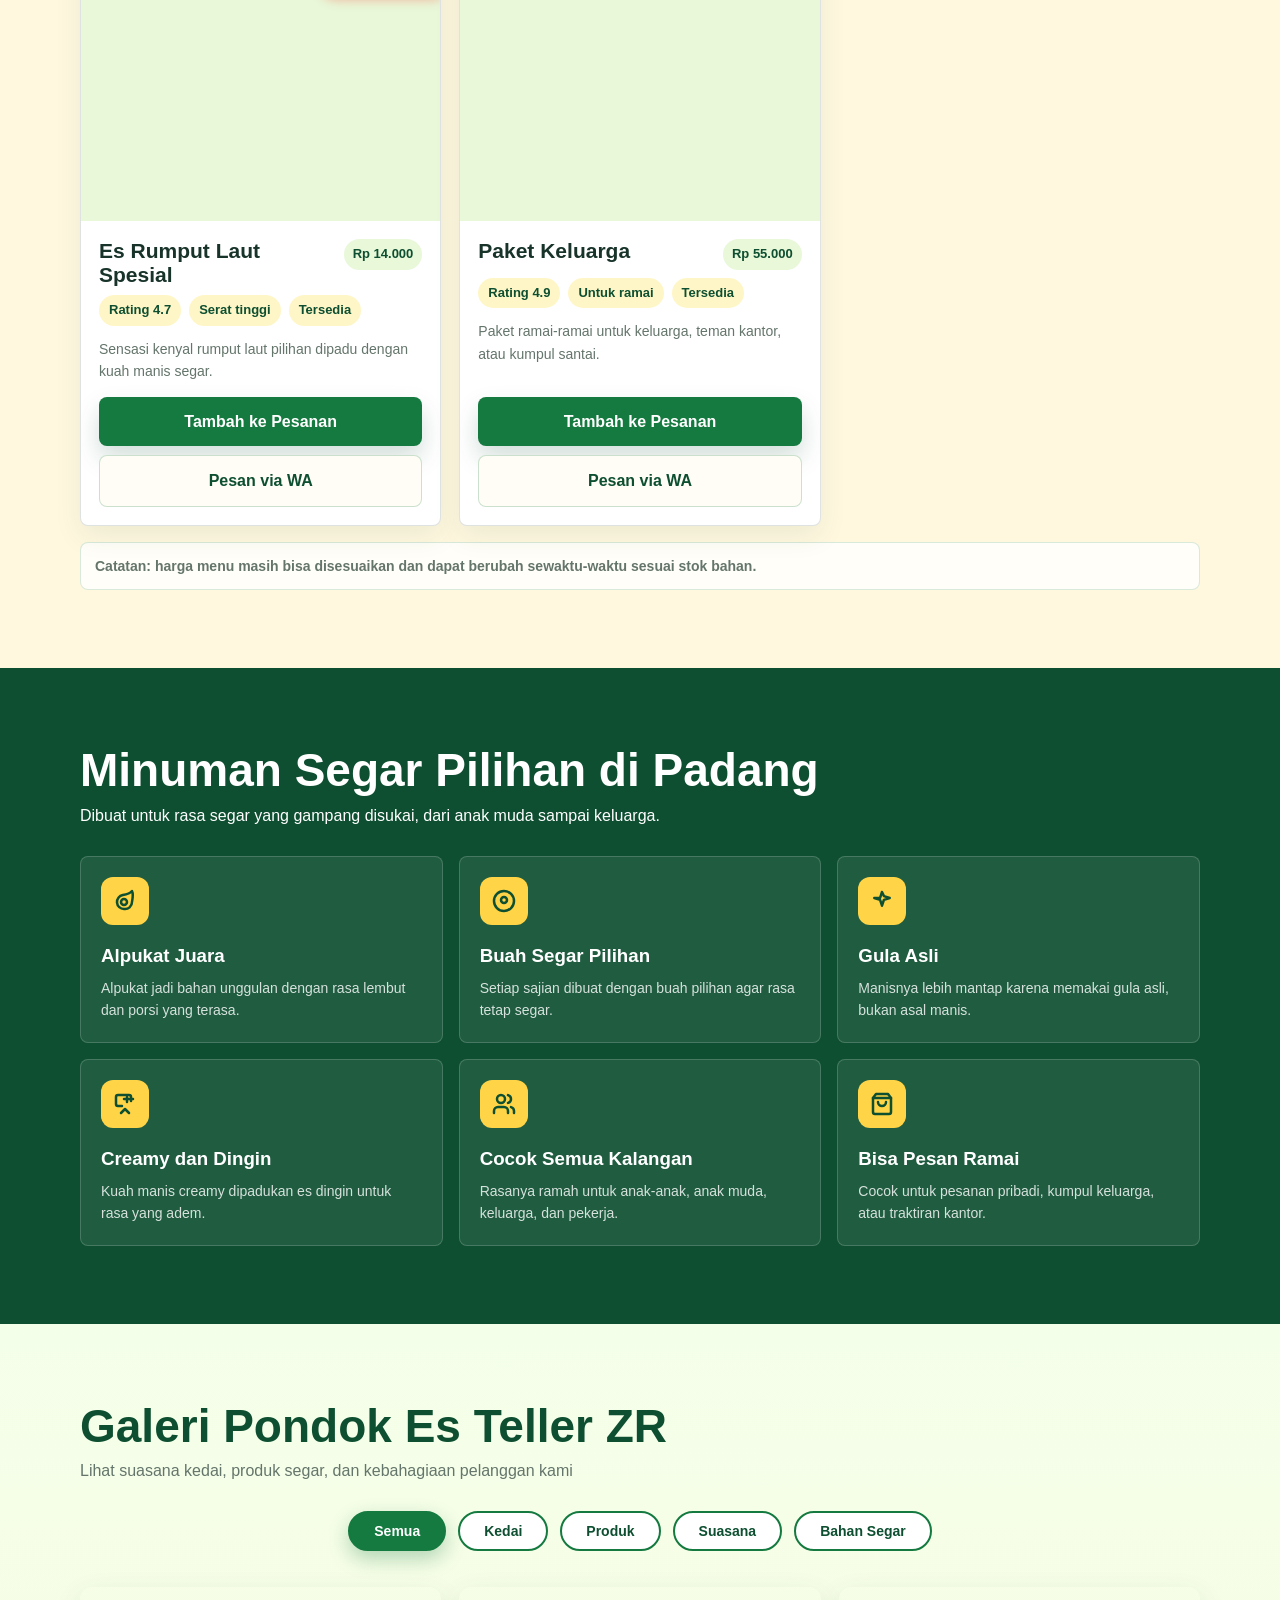
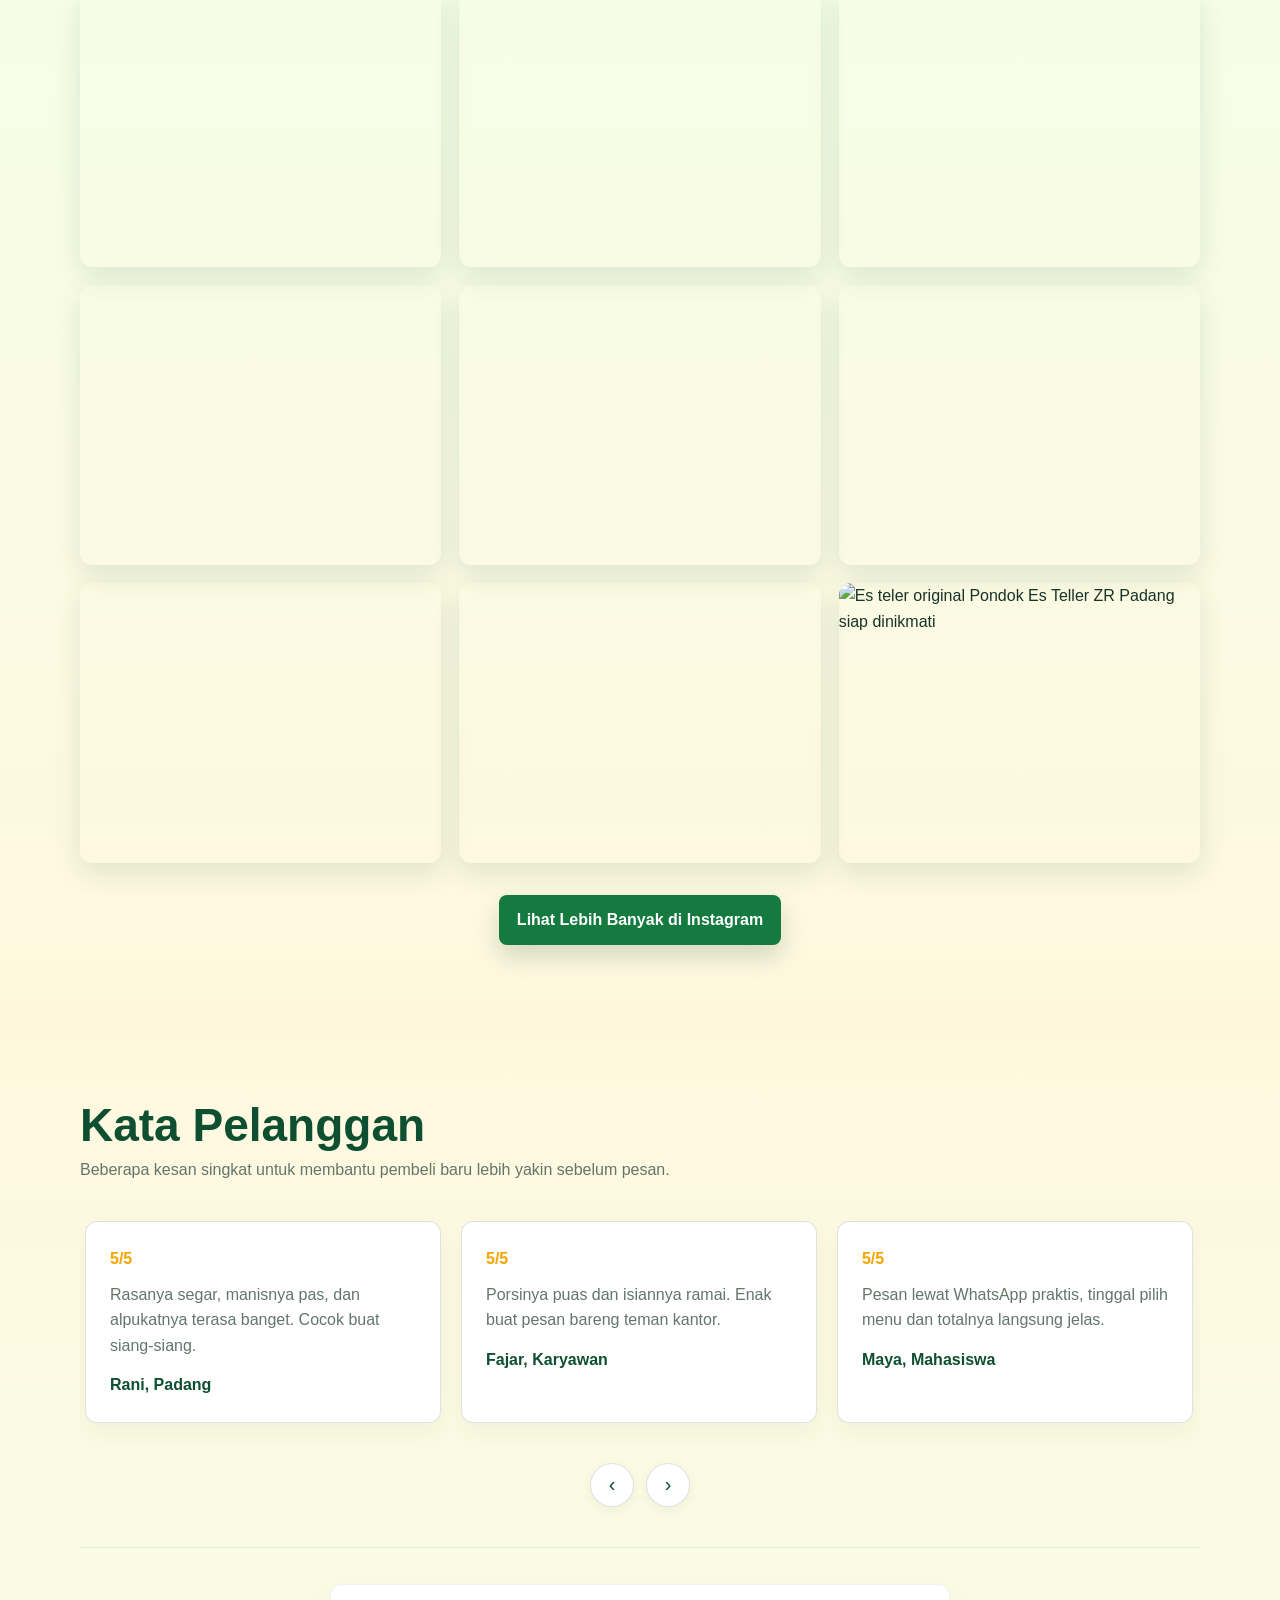
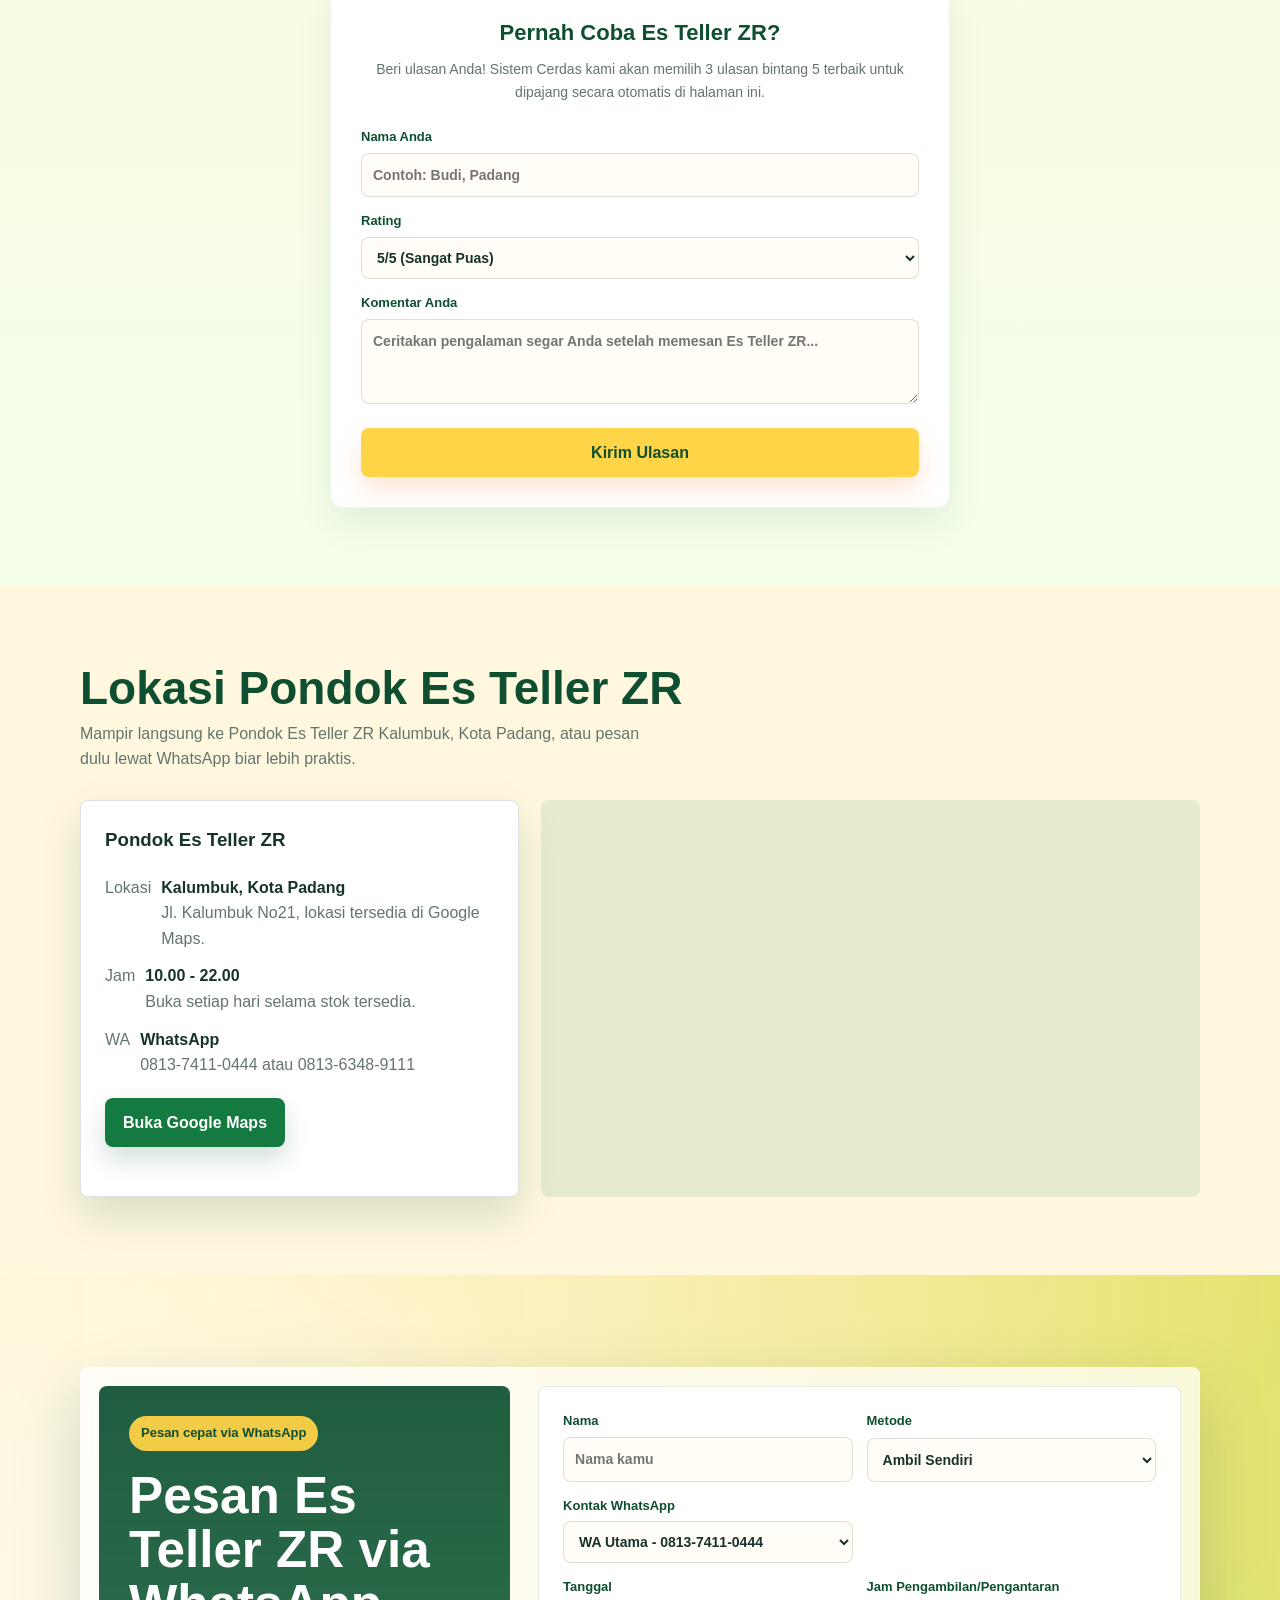
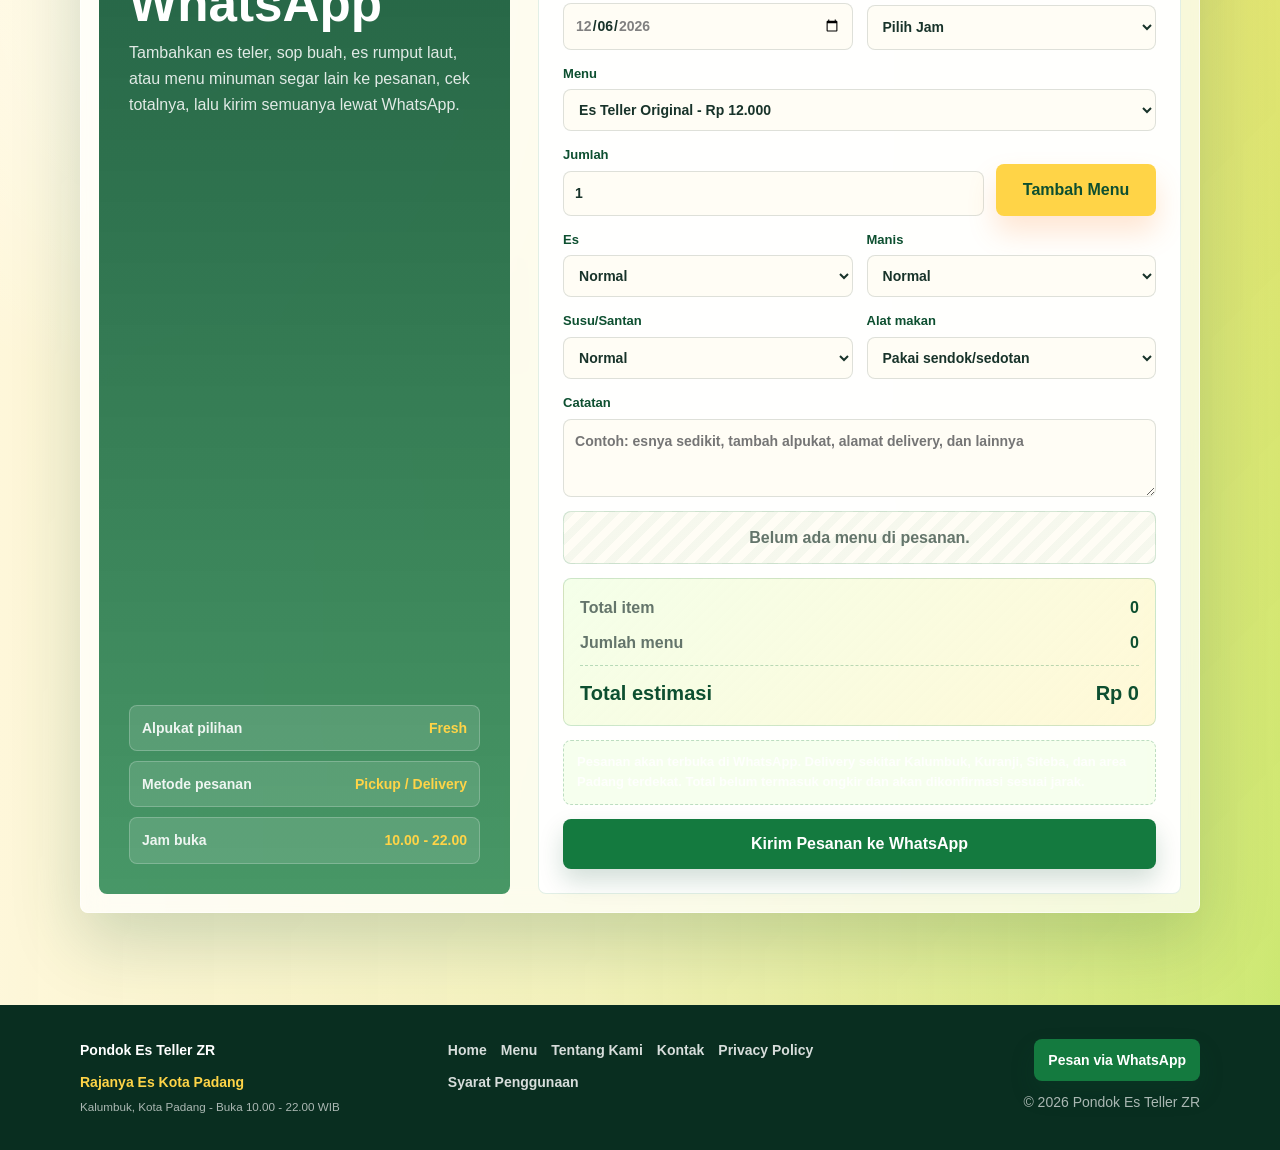
==== commit a48b04ce: "fix: hide admin links from public pages" ====
--- a/webzrpromosi/index.html
+++ b/webzrpromosi/index.html
@@ -1438,6 +1438,24 @@
             font-weight: 700;
         }
 
+        .ai-close {
+            flex: 0 0 auto;
+            width: 36px;
+            height: 36px;
+            border: 1px solid rgba(255, 255, 255, 0.28);
+            border-radius: 999px;
+            background: rgba(255, 255, 255, 0.12);
+            color: white;
+            cursor: pointer;
+            font-size: 18px;
+            font-weight: 900;
+            line-height: 1;
+        }
+
+        .ai-close:hover {
+            background: rgba(255, 255, 255, 0.22);
+        }
+
         .ai-content {
             padding: 16px;
             max-height: 400px;
@@ -2136,13 +2154,13 @@
         @media (max-width: 640px) {
             .ai-window {
                 right: 11px;
-                bottom: 88px;
+                bottom: 100px;
                 width: calc(100vw - 22px);
-                max-height: min(72vh, 560px);
+                max-height: min(70vh, 560px);
             }
 
             .ai-content {
-                max-height: 52vh;
+                max-height: 48vh;
             }
 
             .ai-assist-btn {
@@ -3172,6 +3190,7 @@
                 <strong>AE Assistant</strong>
                 <span class="ai-status" id="aiStatus">Virtual helper Esteller ZR</span>
             </div>
+            <button class="ai-close" id="aiClose" type="button" aria-label="Tutup chat AE">X</button>
         </div>
         <div class="ai-content" id="aiContent">
             <div class="ai-msg bot">Halo, saya AE. Saya siap bantu rekomendasikan minuman segar Esteller ZR, cek menu, harga, lokasi, jam buka, dan menu hemat.</div>
@@ -3885,6 +3904,7 @@
         const aiSendBtn = document.getElementById("aiSendBtn");
         const aiTyping = document.getElementById("aiTyping");
         const aiStatus = document.getElementById("aiStatus");
+        const aiClose = document.getElementById("aiClose");
         const aeHistory = [];
         const MENU_TAGS = {
             "Es Teller Original": ["segar", "hemat", "classic"],
@@ -3904,6 +3924,11 @@
                 aiInput.focus();
                 trackEvent("ae_chat_open");
             }
+        });
+
+        aiClose.addEventListener("click", () => {
+            aiWindow.classList.remove("show-ai");
+            aiBtn.setAttribute("aria-expanded", "false");
         });
 
         // ==========================================
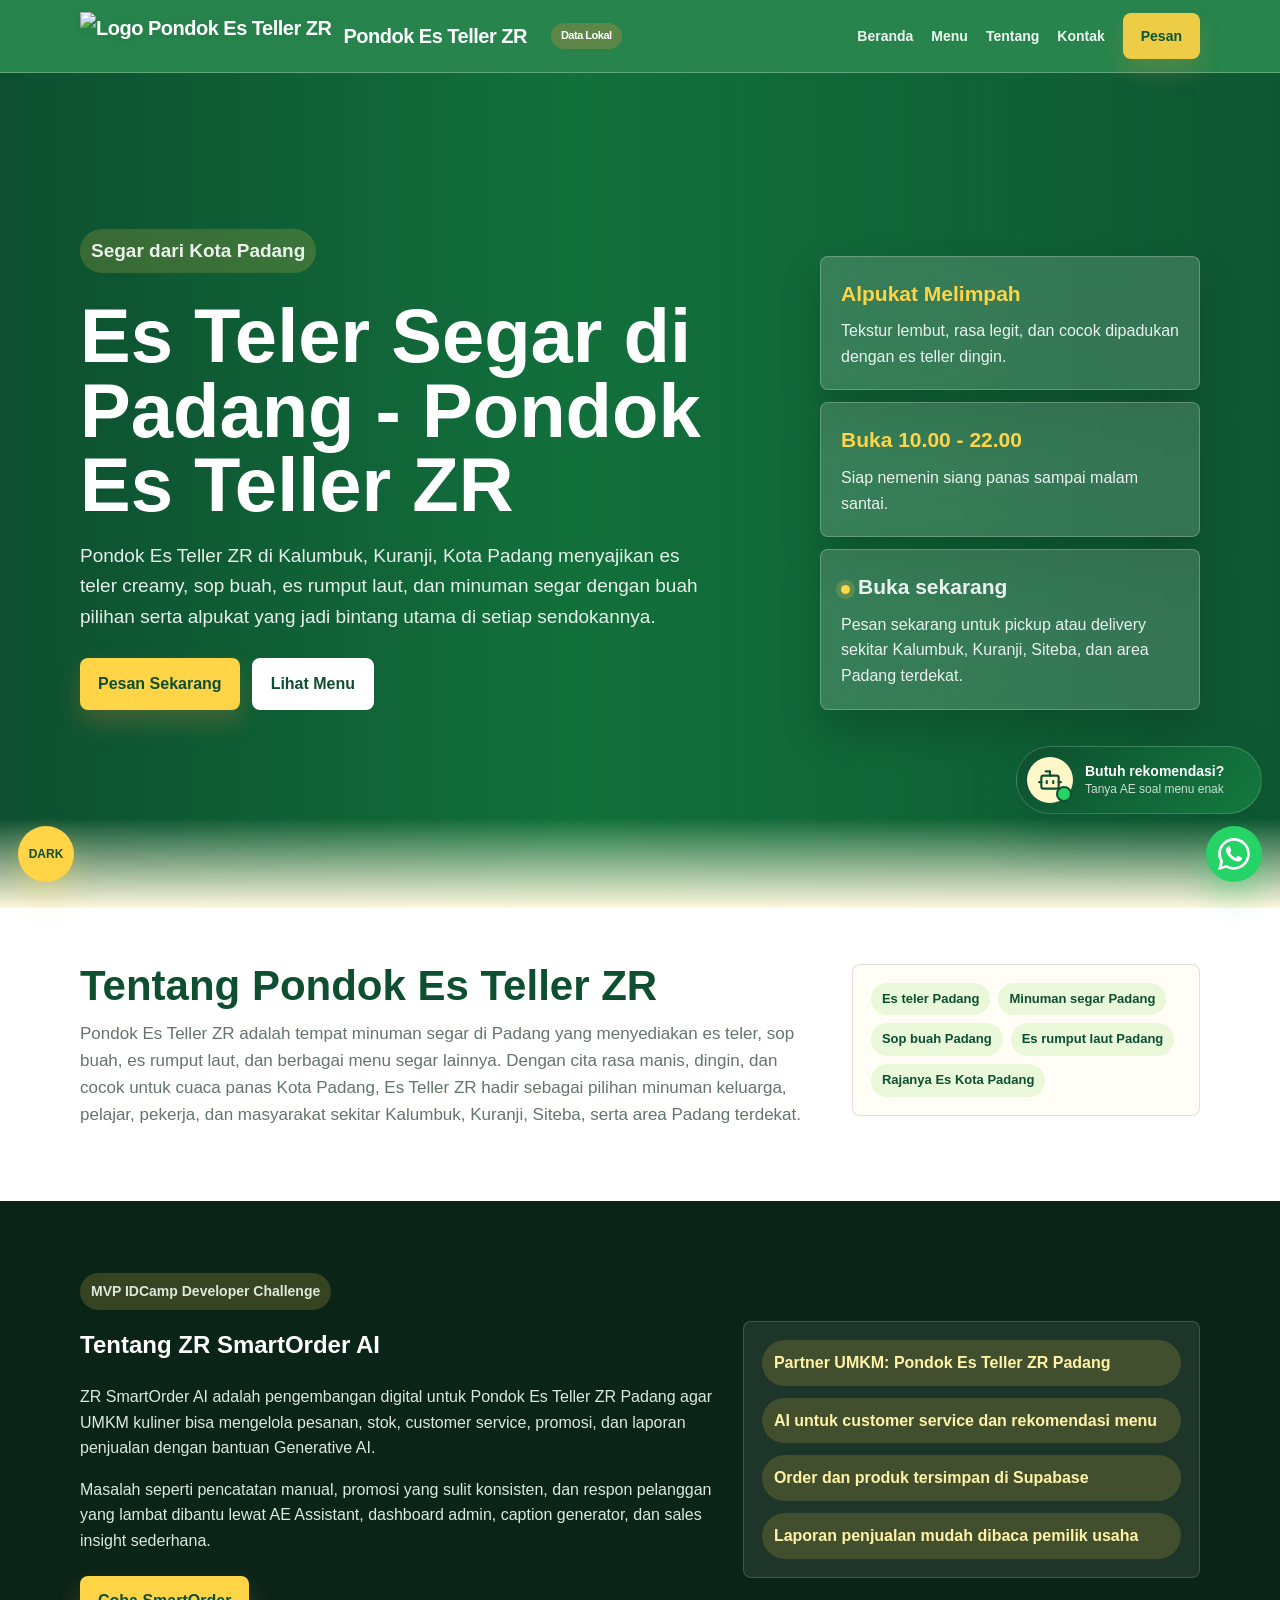
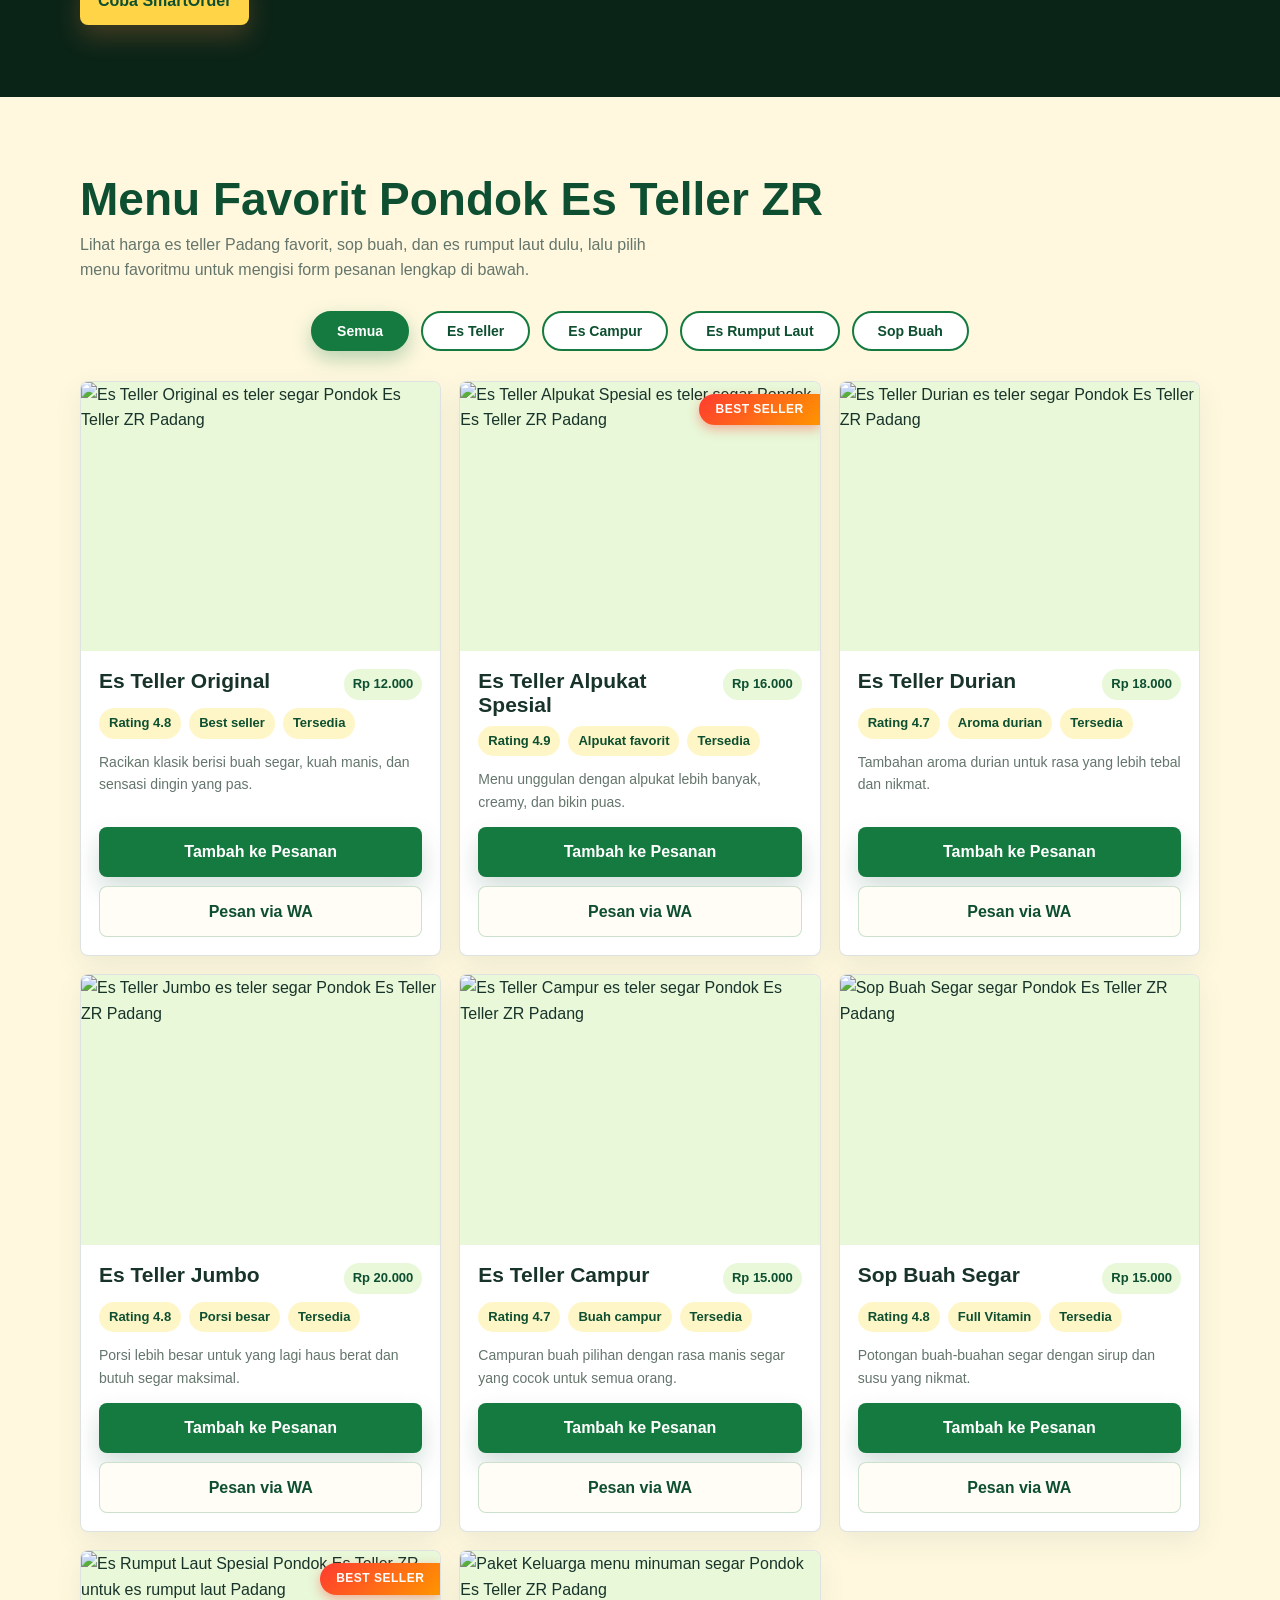
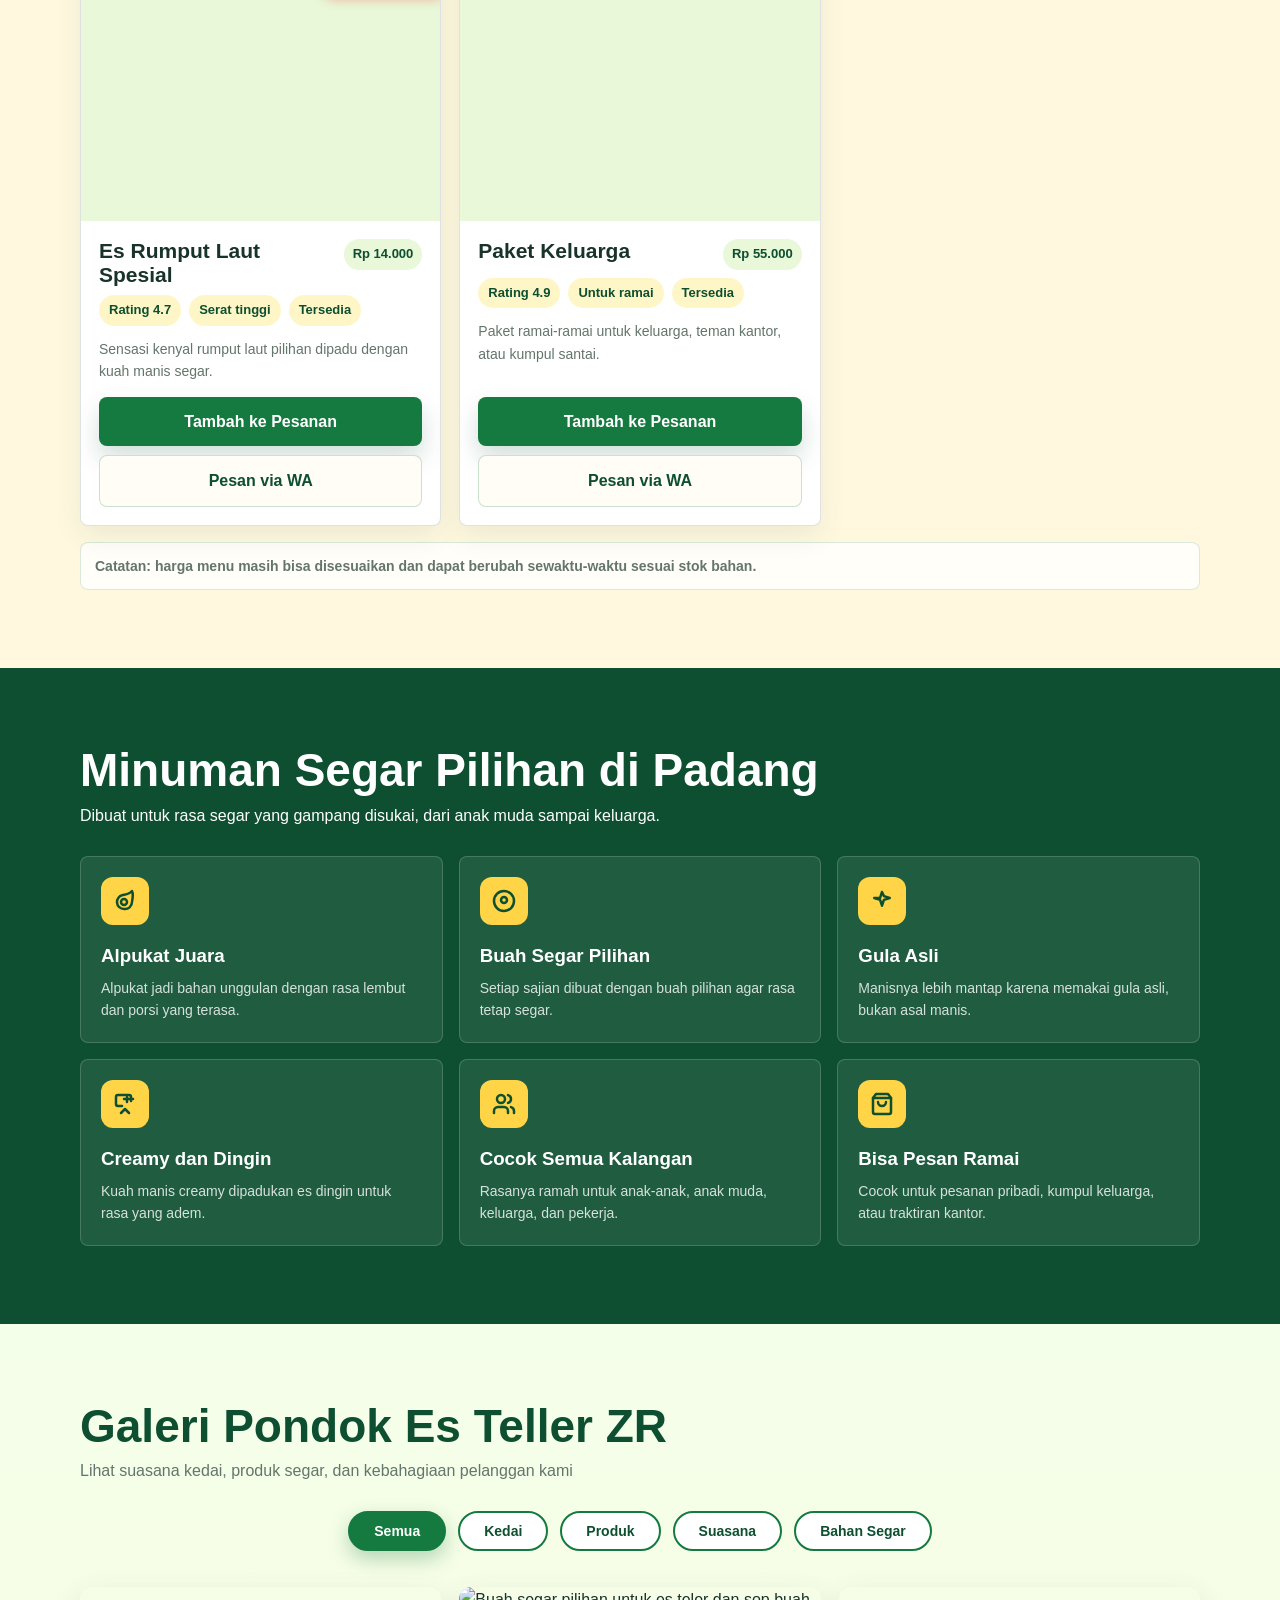
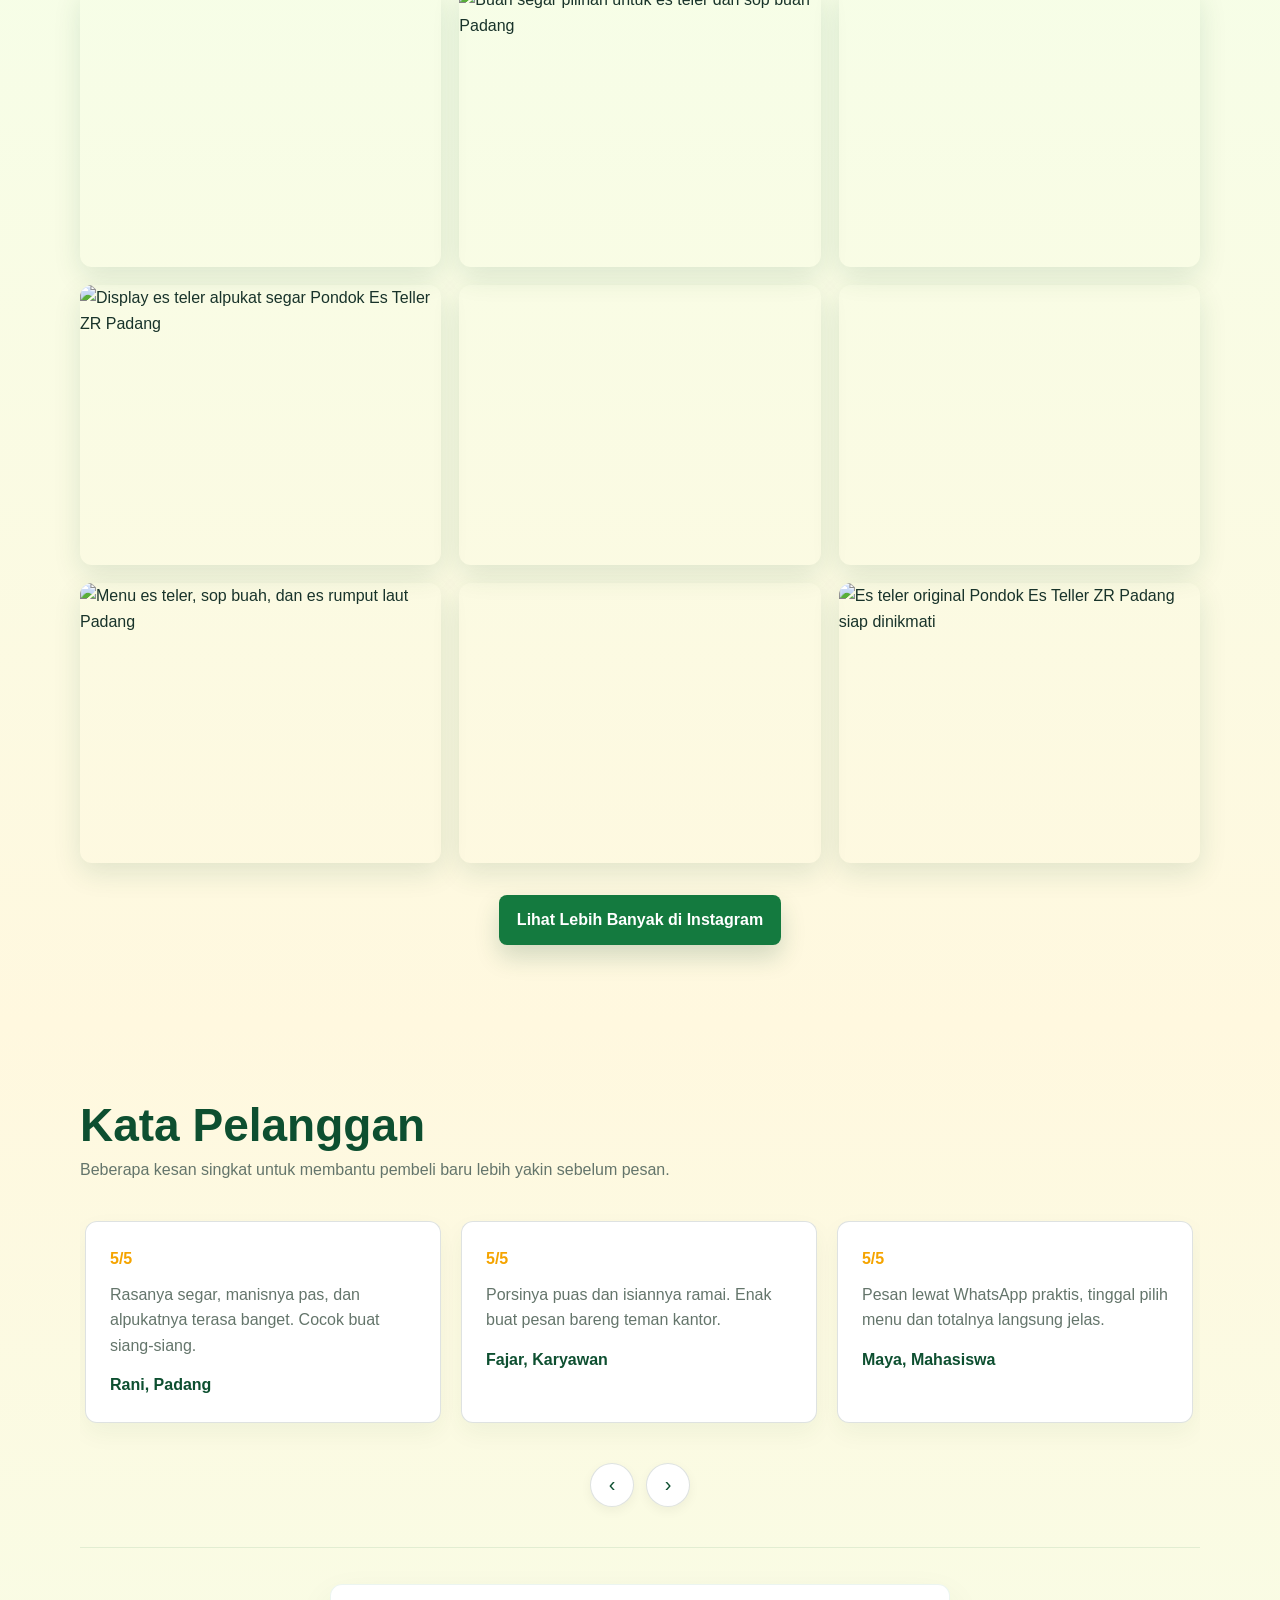
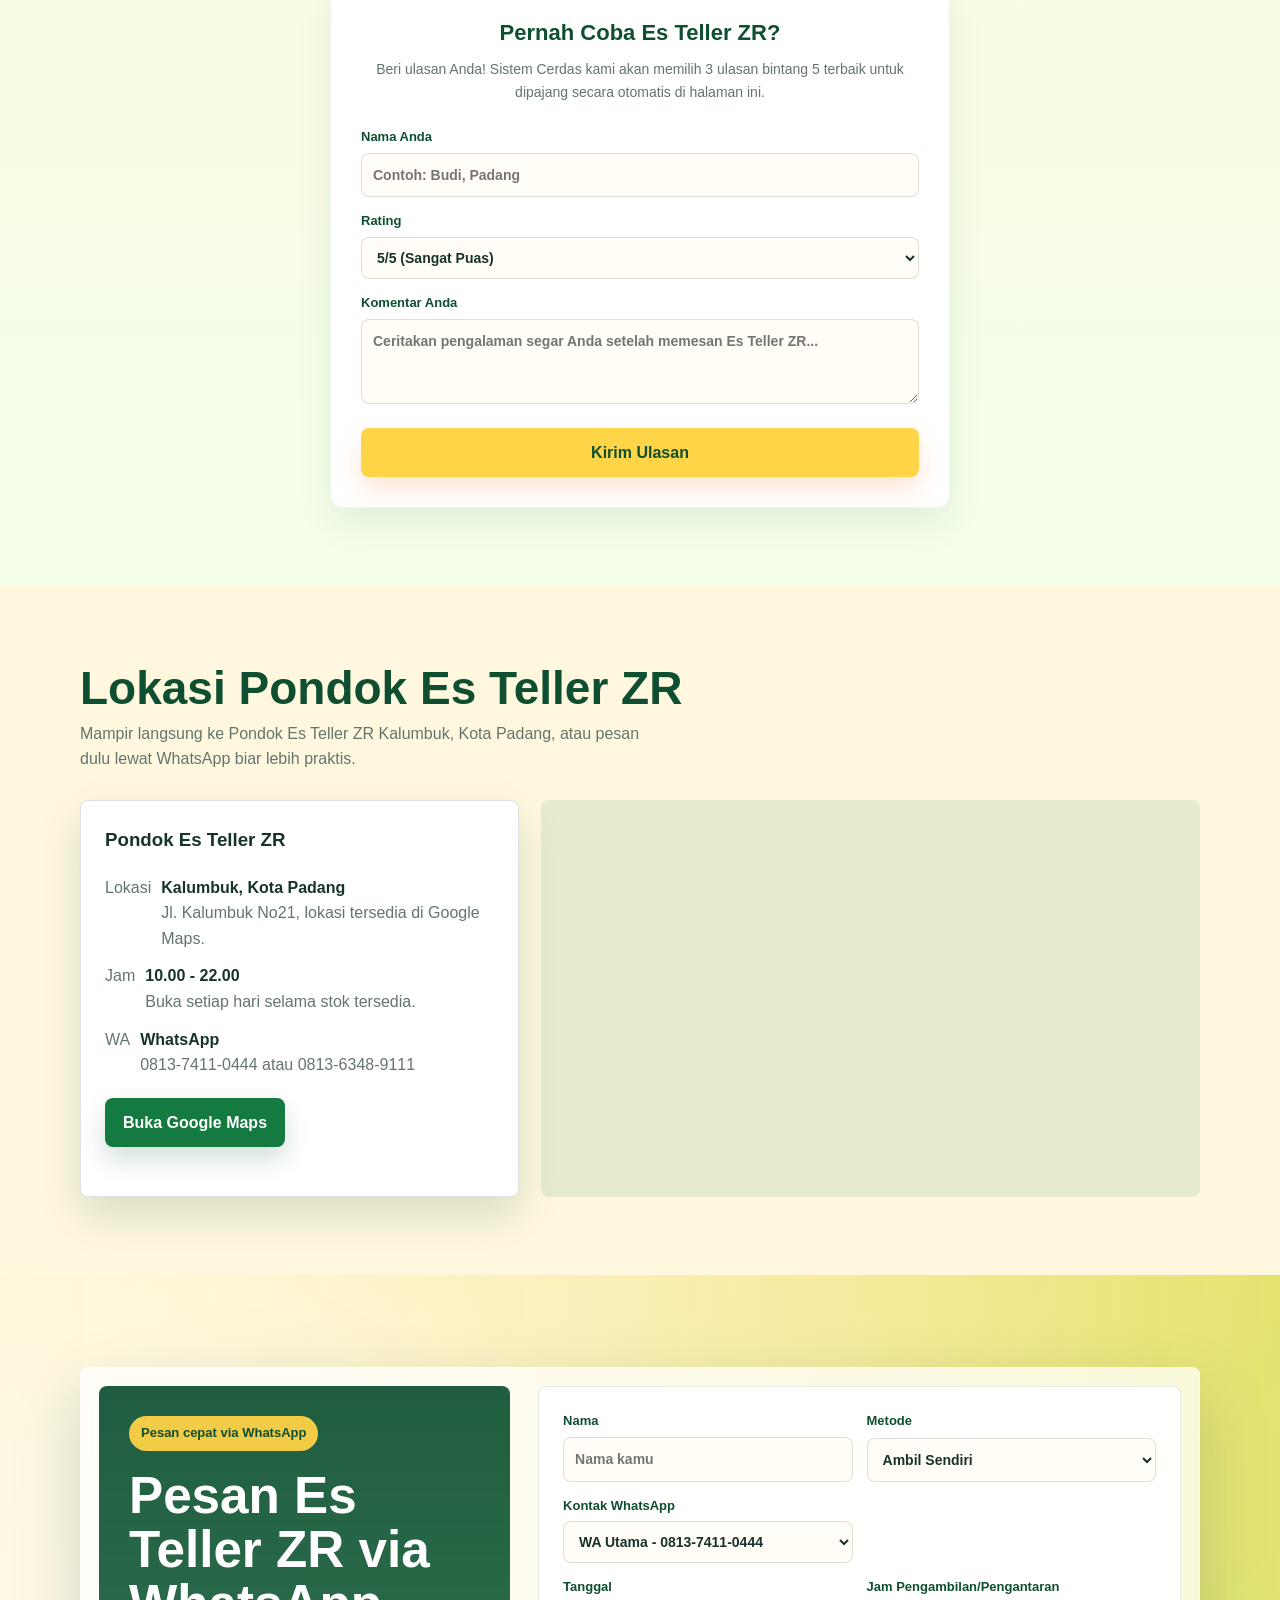
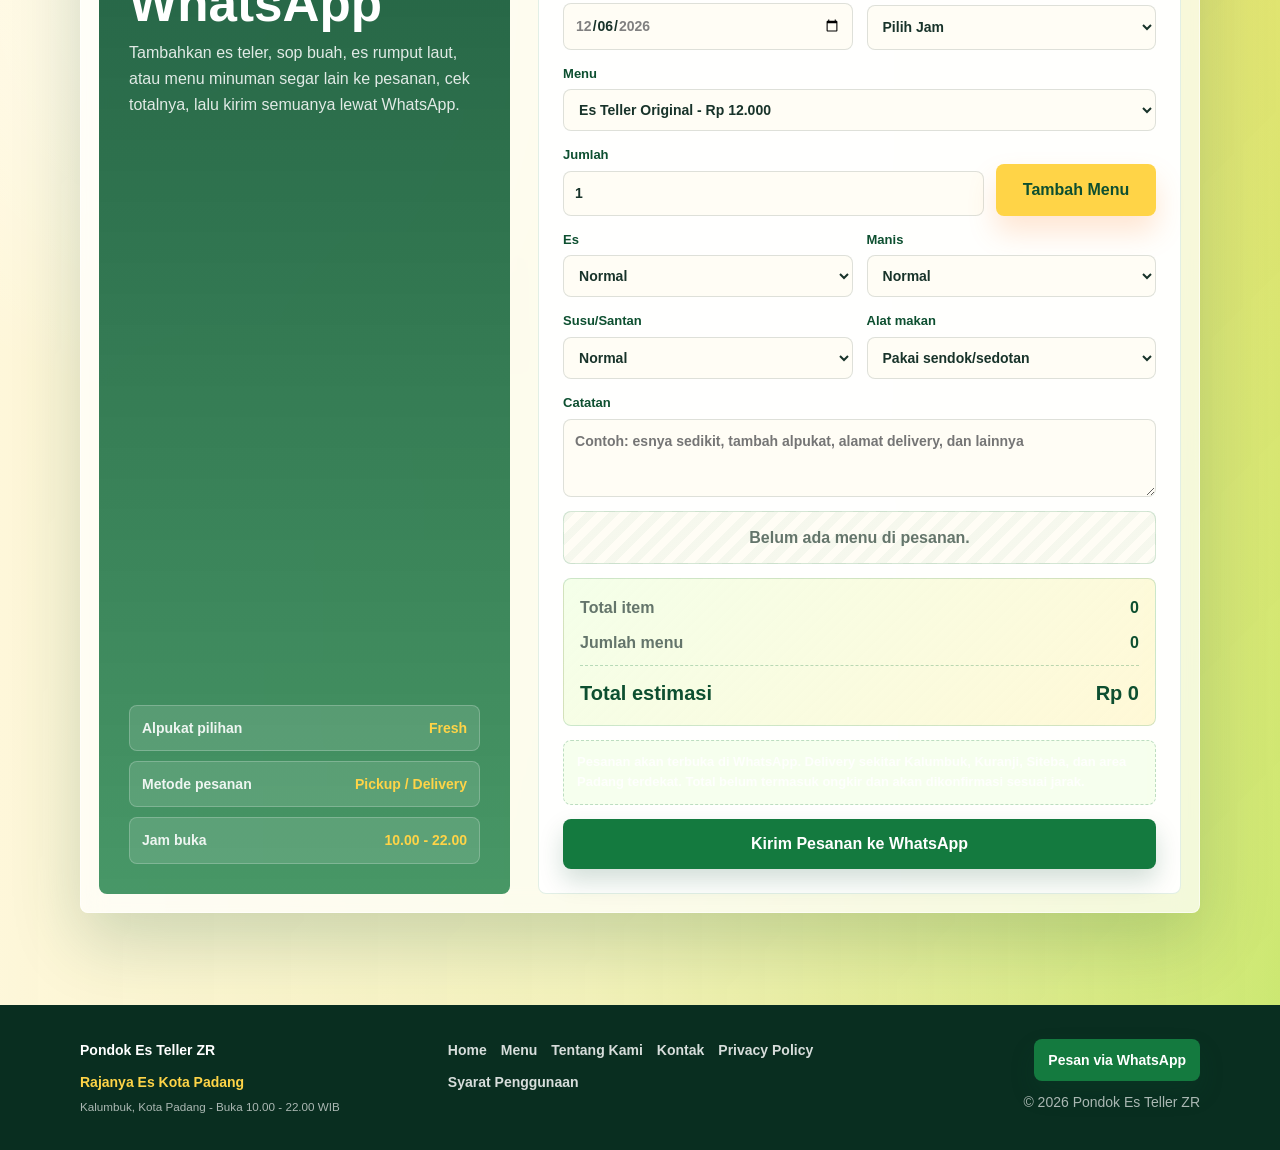
==== commit b5c021b4: "style: improve ae assistant launcher" ====
--- a/webzrpromosi/index.html
+++ b/webzrpromosi/index.html
@@ -1381,27 +1381,71 @@
             right: 18px;
             bottom: 86px;
             z-index: 30;
-            width: 56px;
-            height: 56px;
+            min-width: 246px;
+            min-height: 64px;
+            border: 1px solid rgba(255, 255, 255, 0.18);
             border-radius: 999px;
-            background: var(--green-dark);
+            background: linear-gradient(135deg, var(--green-dark), var(--green));
             color: white;
+            display: flex;
+            align-items: center;
+            gap: 12px;
+            padding: 10px 16px 10px 10px;
+            box-shadow: 0 18px 44px rgba(13, 79, 48, 0.34);
+            cursor: pointer;
+            transition: all 0.3s ease;
+        }
+
+        .ai-assist-btn:hover {
+            transform: translateY(-3px);
+            box-shadow: 0 24px 54px rgba(13, 79, 48, 0.42);
+        }
+
+        .ai-avatar {
+            position: relative;
+            flex: 0 0 46px;
+            width: 46px;
+            height: 46px;
+            border-radius: 999px;
             display: grid;
             place-items: center;
-            box-shadow: 0 14px 30px rgba(13, 79, 48, 0.3);
-            cursor: pointer;
-            transition: all 0.3s ease;
-        }
-
-        .ai-assist-btn:hover {
-            transform: scale(1.1);
-            background: var(--green);
+            background: #fff7c8;
+            color: var(--green-dark);
+        }
+
+        .ai-avatar::after {
+            content: "";
+            position: absolute;
+            right: 1px;
+            bottom: 1px;
+            width: 12px;
+            height: 12px;
+            border-radius: 999px;
+            background: #25d366;
+            border: 2px solid var(--green-dark);
+        }
+
+        .ai-cta {
+            display: grid;
+            gap: 2px;
+            text-align: left;
+            line-height: 1.2;
+        }
+
+        .ai-cta strong {
+            font-size: 14px;
+            color: #ffffff;
+        }
+
+        .ai-cta span {
+            font-size: 12px;
+            color: rgba(255, 255, 255, 0.78);
         }
 
         .ai-window {
             position: fixed;
             right: 18px;
-            bottom: 154px;
+            bottom: 166px;
             width: min(340px, 100vw - 36px);
             background: white;
             border-radius: 16px;
@@ -1436,24 +1480,6 @@
             color: rgba(255, 255, 255, 0.78);
             font-size: 12px;
             font-weight: 700;
-        }
-
-        .ai-close {
-            flex: 0 0 auto;
-            width: 36px;
-            height: 36px;
-            border: 1px solid rgba(255, 255, 255, 0.28);
-            border-radius: 999px;
-            background: rgba(255, 255, 255, 0.12);
-            color: white;
-            cursor: pointer;
-            font-size: 18px;
-            font-weight: 900;
-            line-height: 1;
-        }
-
-        .ai-close:hover {
-            background: rgba(255, 255, 255, 0.22);
         }
 
         .ai-content {
@@ -2154,18 +2180,28 @@
         @media (max-width: 640px) {
             .ai-window {
                 right: 11px;
-                bottom: 100px;
+                bottom: 88px;
                 width: calc(100vw - 22px);
-                max-height: min(70vh, 560px);
+                max-height: min(72vh, 560px);
             }
 
             .ai-content {
-                max-height: 48vh;
+                max-height: 52vh;
             }
 
             .ai-assist-btn {
                 right: 11px;
                 bottom: 82px;
+                min-width: 64px;
+                width: 64px;
+                min-height: 64px;
+                height: 64px;
+                padding: 9px;
+                justify-content: center;
+            }
+
+            .ai-cta {
+                display: none;
             }
 
             .floating-wa {
@@ -3172,16 +3208,22 @@
         </div>
     </footer>
 
-    <div class="ai-assist-btn" id="aiBtn" aria-label="Tanya AE Assistant">
-        <svg xmlns="http://www.w3.org/2000/svg" width="28" height="28" viewBox="0 0 24 24" fill="none"
-            stroke="currentColor" stroke-width="2" stroke-linecap="round" stroke-linejoin="round">
-            <path d="M12 8V4H8" />
-            <rect width="16" height="12" x="4" y="8" rx="2" />
-            <path d="M2 14h2" />
-            <path d="M20 14h2" />
-            <path d="M15 13v2" />
-            <path d="M9 13v2" />
-        </svg>
+    <div class="ai-assist-btn" id="aiBtn" aria-label="Tanya AE Assistant" role="button" tabindex="0">
+        <div class="ai-avatar" aria-hidden="true">
+            <svg xmlns="http://www.w3.org/2000/svg" width="26" height="26" viewBox="0 0 24 24" fill="none"
+                stroke="currentColor" stroke-width="2" stroke-linecap="round" stroke-linejoin="round">
+                <path d="M12 8V4H8" />
+                <rect width="16" height="12" x="4" y="8" rx="2" />
+                <path d="M2 14h2" />
+                <path d="M20 14h2" />
+                <path d="M15 13v2" />
+                <path d="M9 13v2" />
+            </svg>
+        </div>
+        <div class="ai-cta">
+            <strong>Butuh rekomendasi?</strong>
+            <span>Tanya AE soal menu enak</span>
+        </div>
     </div>
 
         <div class="ai-window" id="aiWindow">
@@ -3190,7 +3232,6 @@
                 <strong>AE Assistant</strong>
                 <span class="ai-status" id="aiStatus">Virtual helper Esteller ZR</span>
             </div>
-            <button class="ai-close" id="aiClose" type="button" aria-label="Tutup chat AE">X</button>
         </div>
         <div class="ai-content" id="aiContent">
             <div class="ai-msg bot">Halo, saya AE. Saya siap bantu rekomendasikan minuman segar Esteller ZR, cek menu, harga, lokasi, jam buka, dan menu hemat.</div>
@@ -3904,7 +3945,6 @@
         const aiSendBtn = document.getElementById("aiSendBtn");
         const aiTyping = document.getElementById("aiTyping");
         const aiStatus = document.getElementById("aiStatus");
-        const aiClose = document.getElementById("aiClose");
         const aeHistory = [];
         const MENU_TAGS = {
             "Es Teller Original": ["segar", "hemat", "classic"],
@@ -3924,11 +3964,6 @@
                 aiInput.focus();
                 trackEvent("ae_chat_open");
             }
-        });
-
-        aiClose.addEventListener("click", () => {
-            aiWindow.classList.remove("show-ai");
-            aiBtn.setAttribute("aria-expanded", "false");
         });
 
         // ==========================================
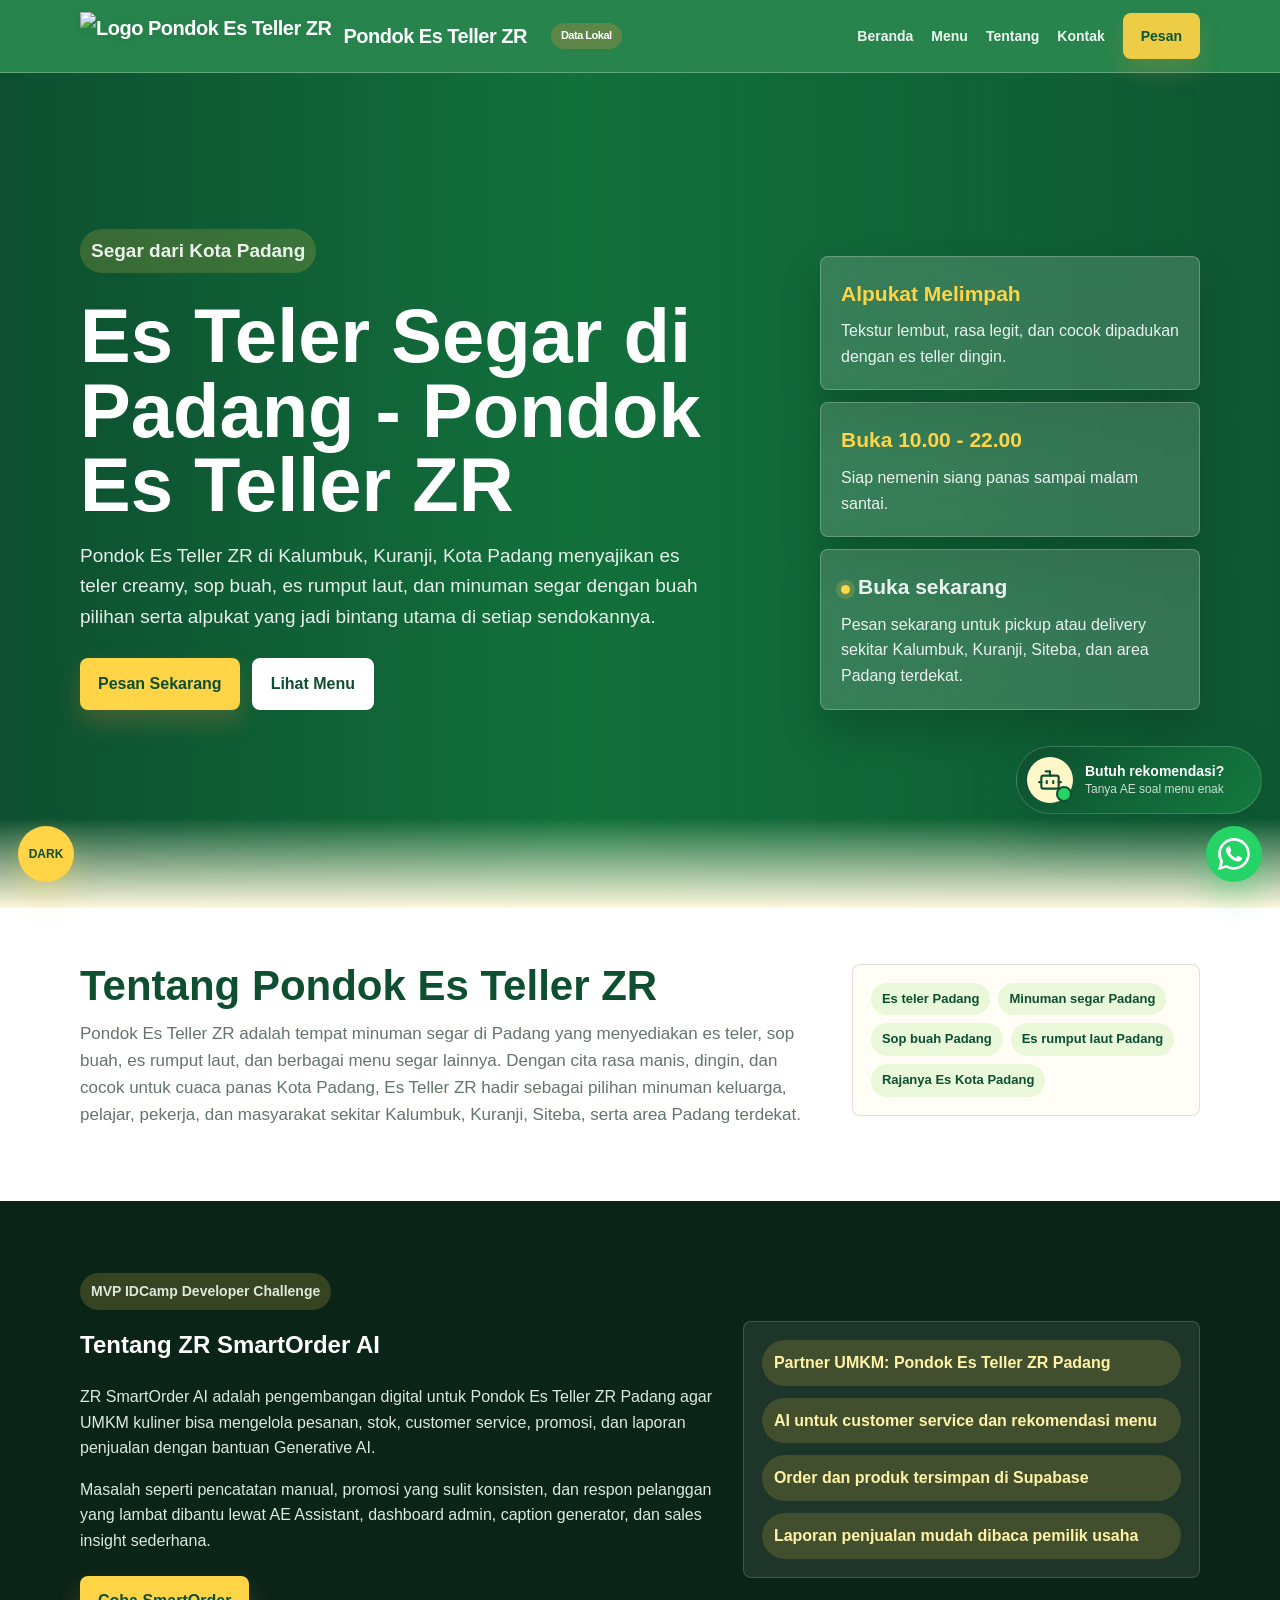
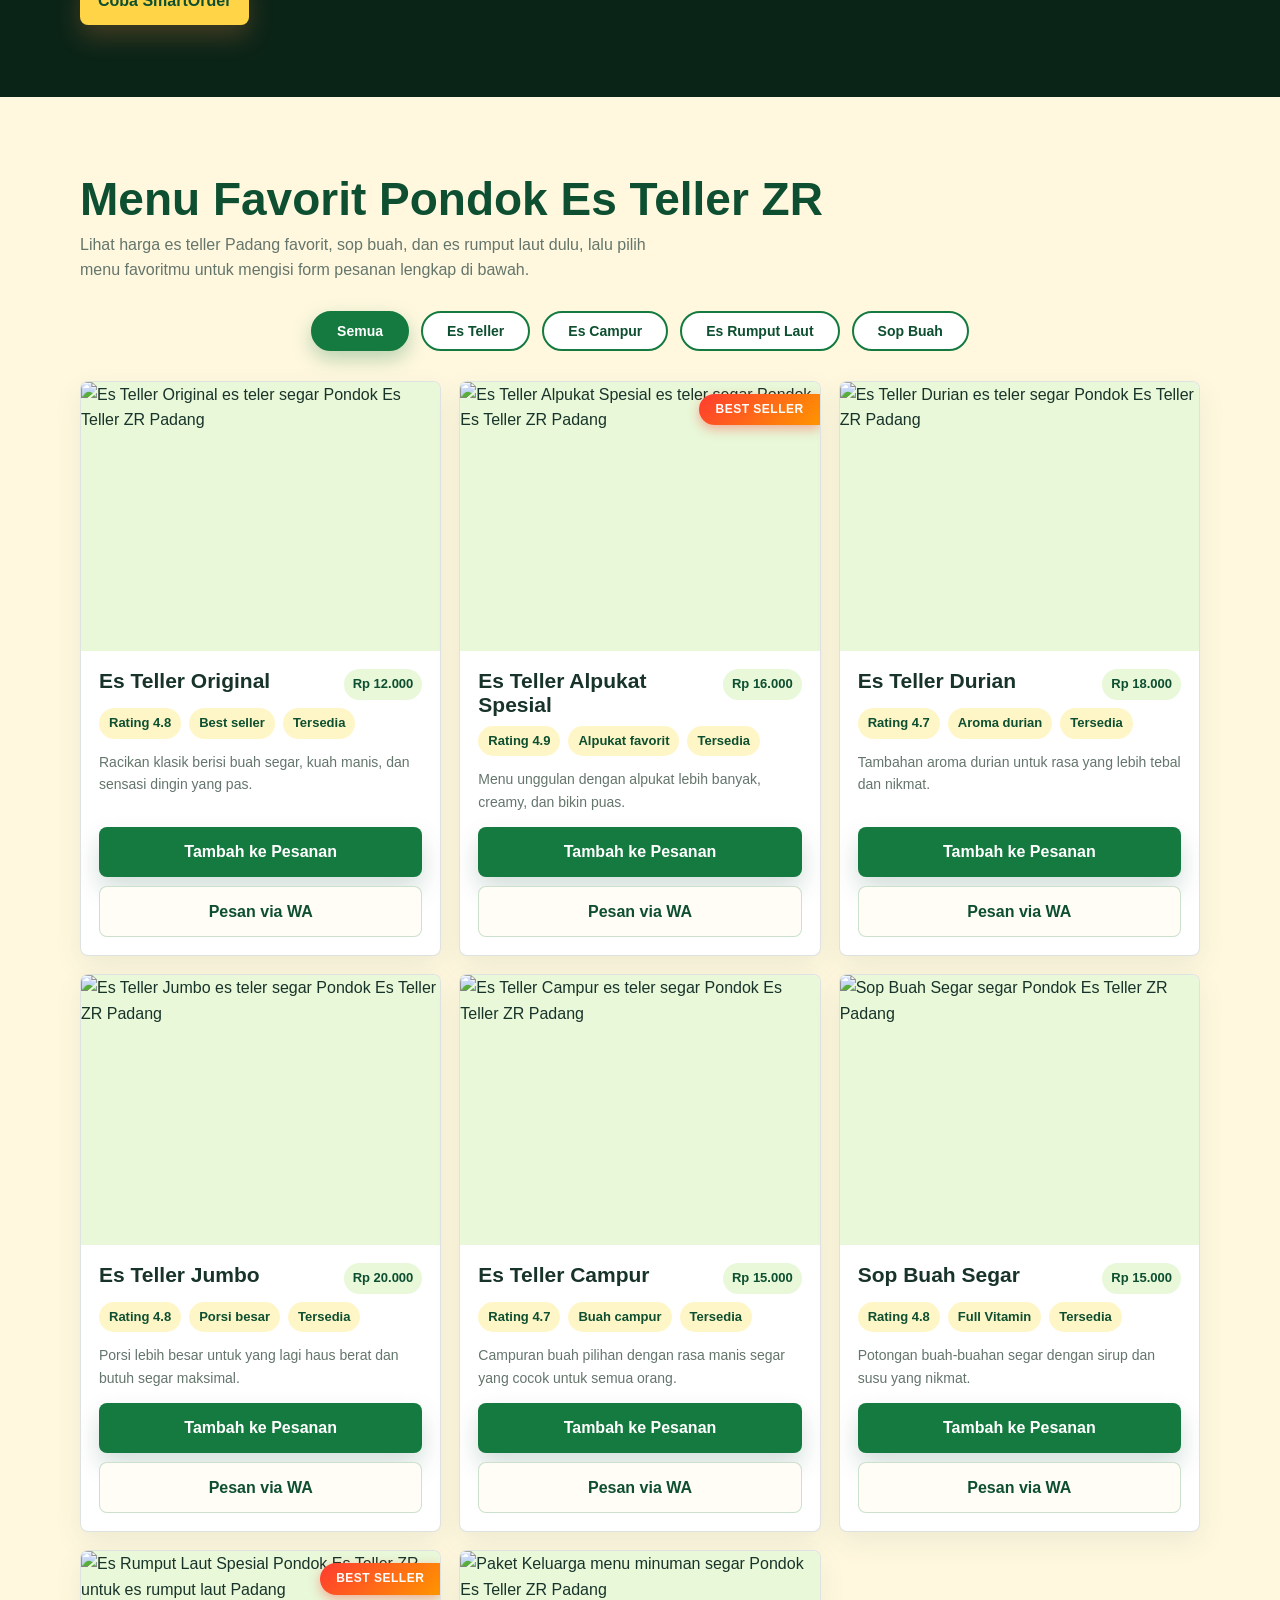
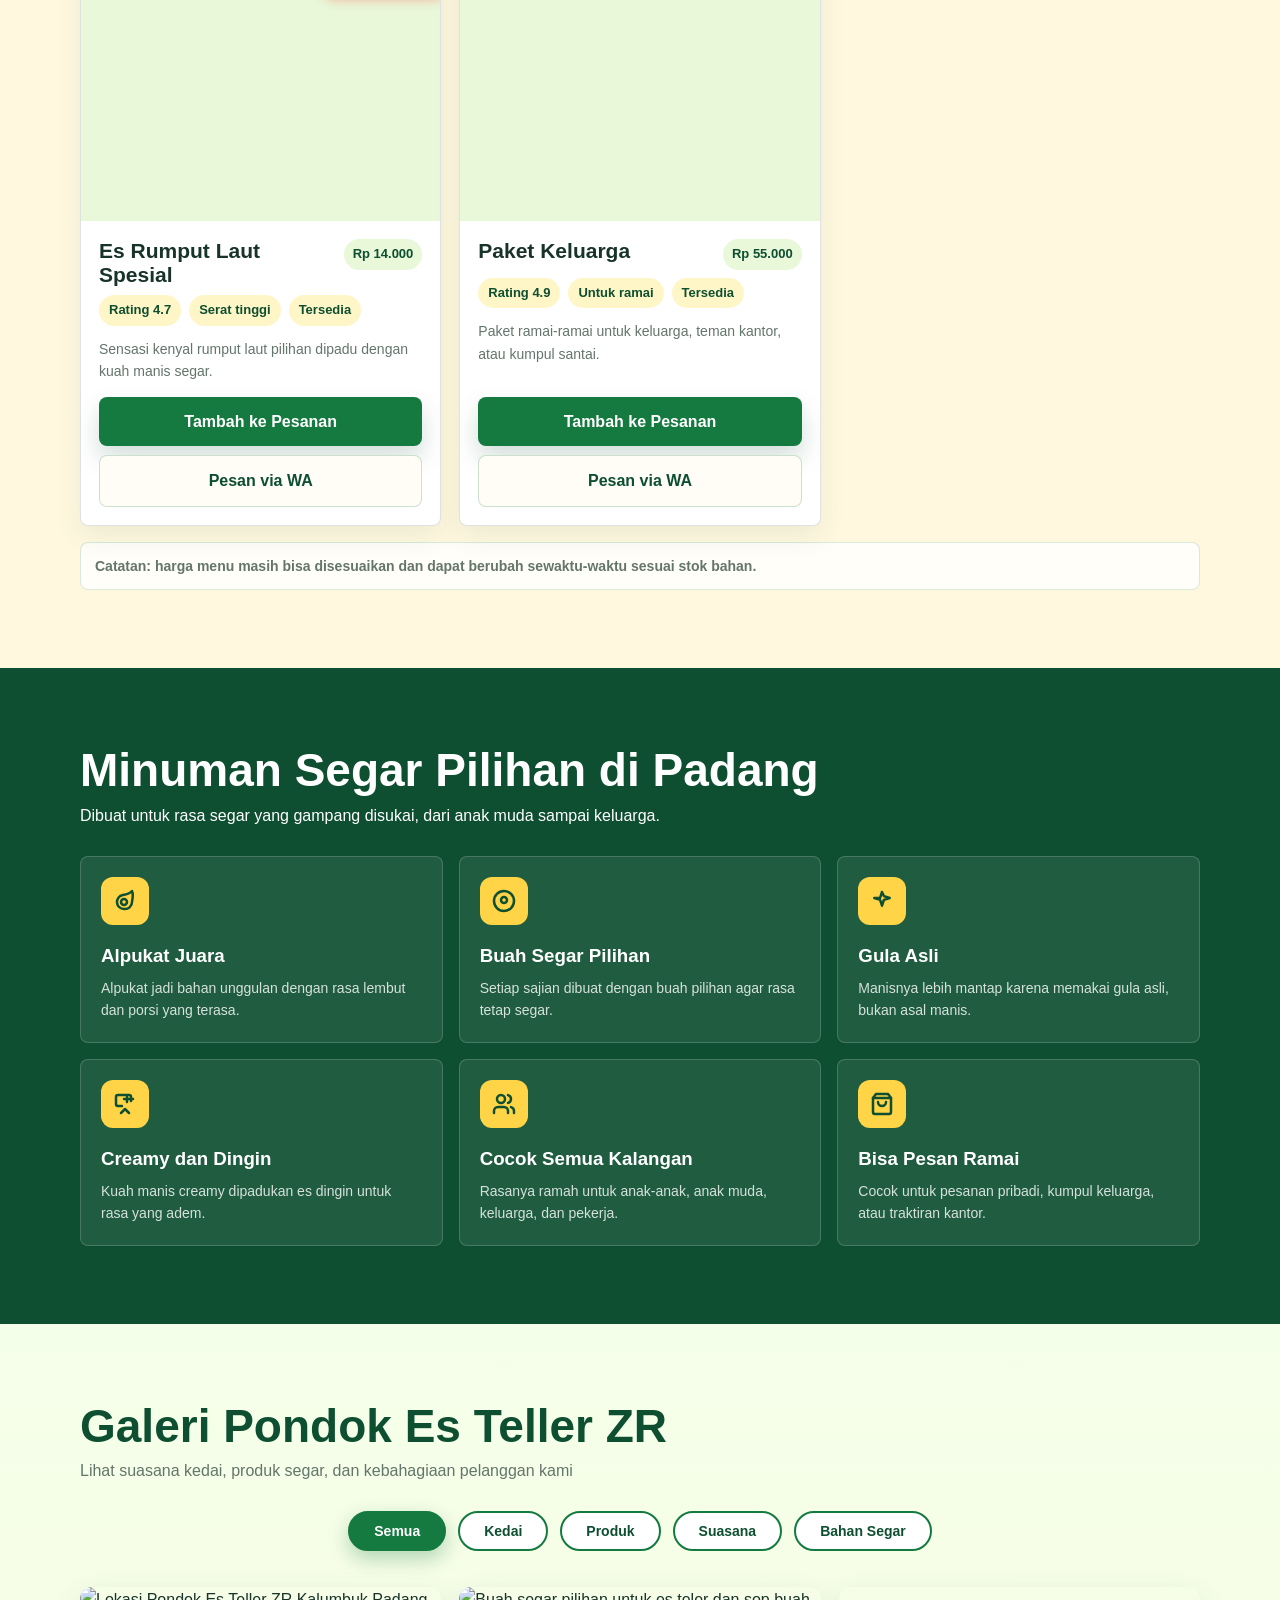
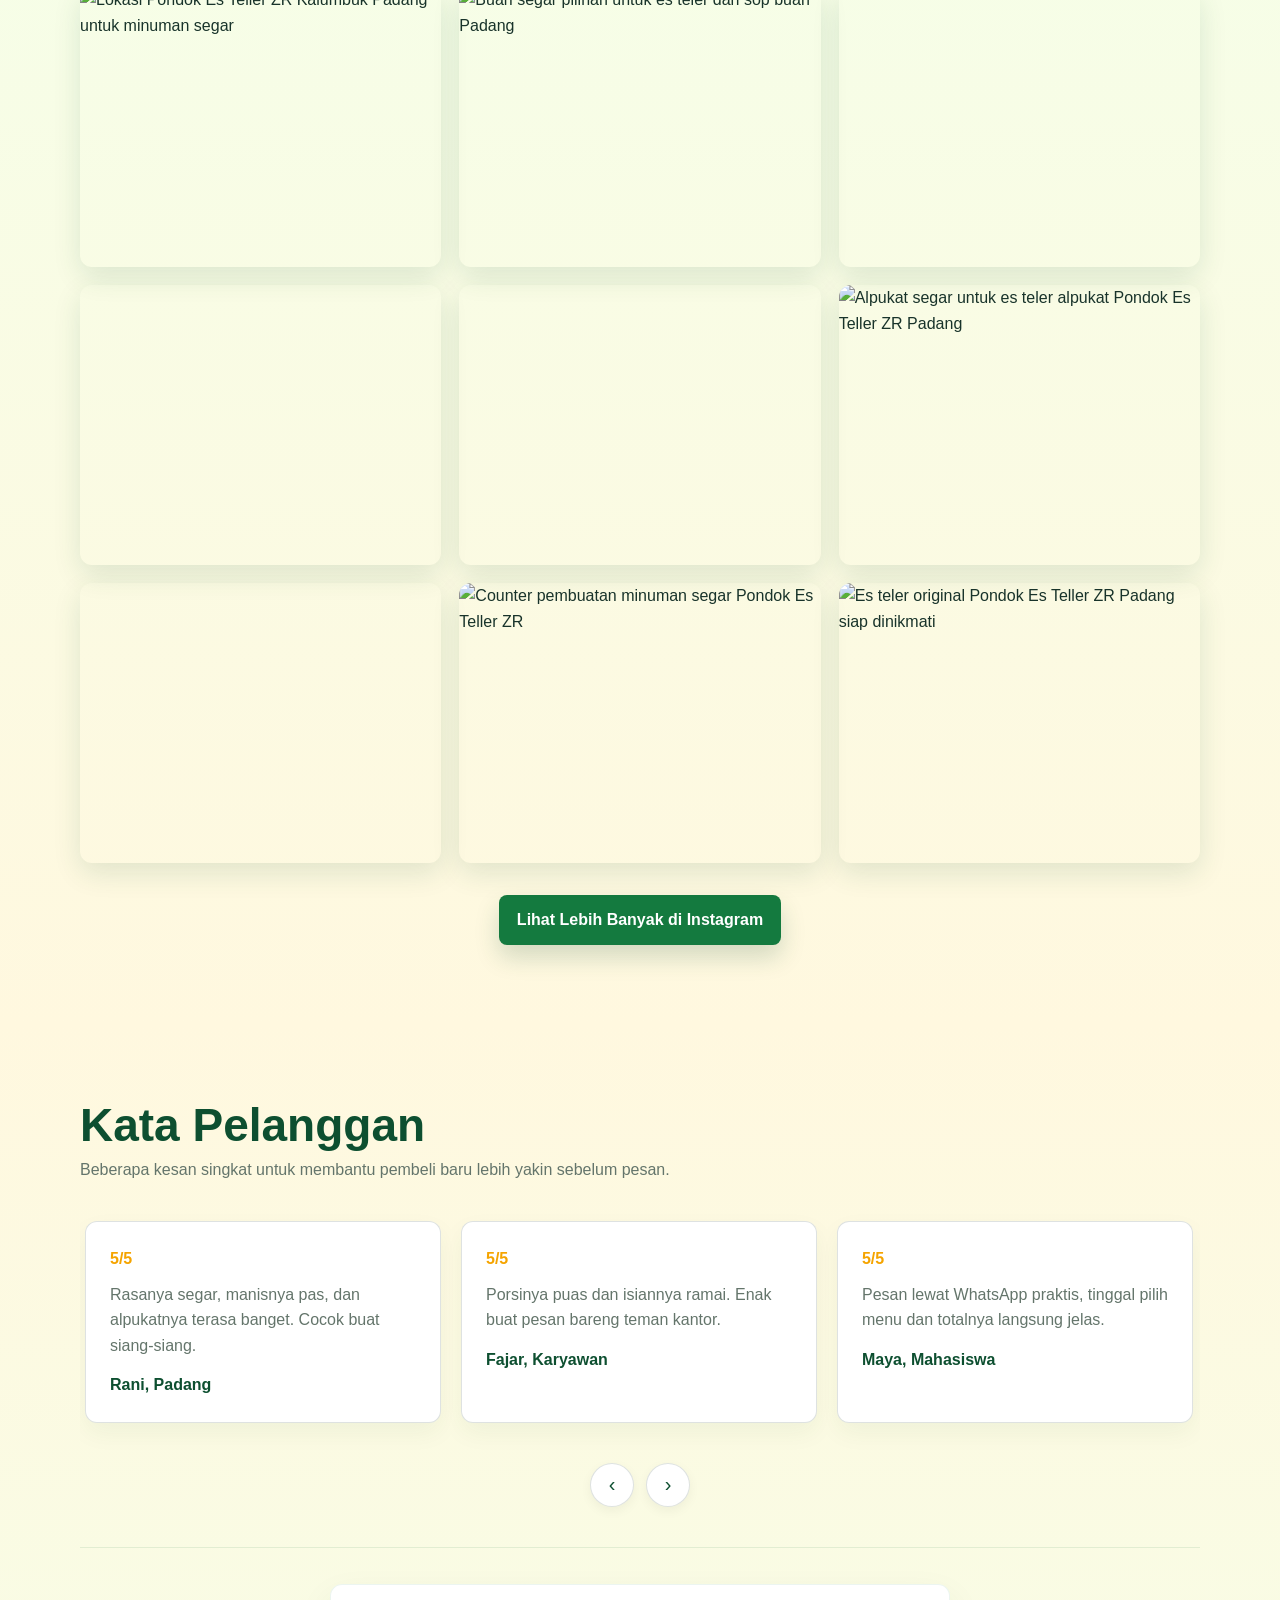
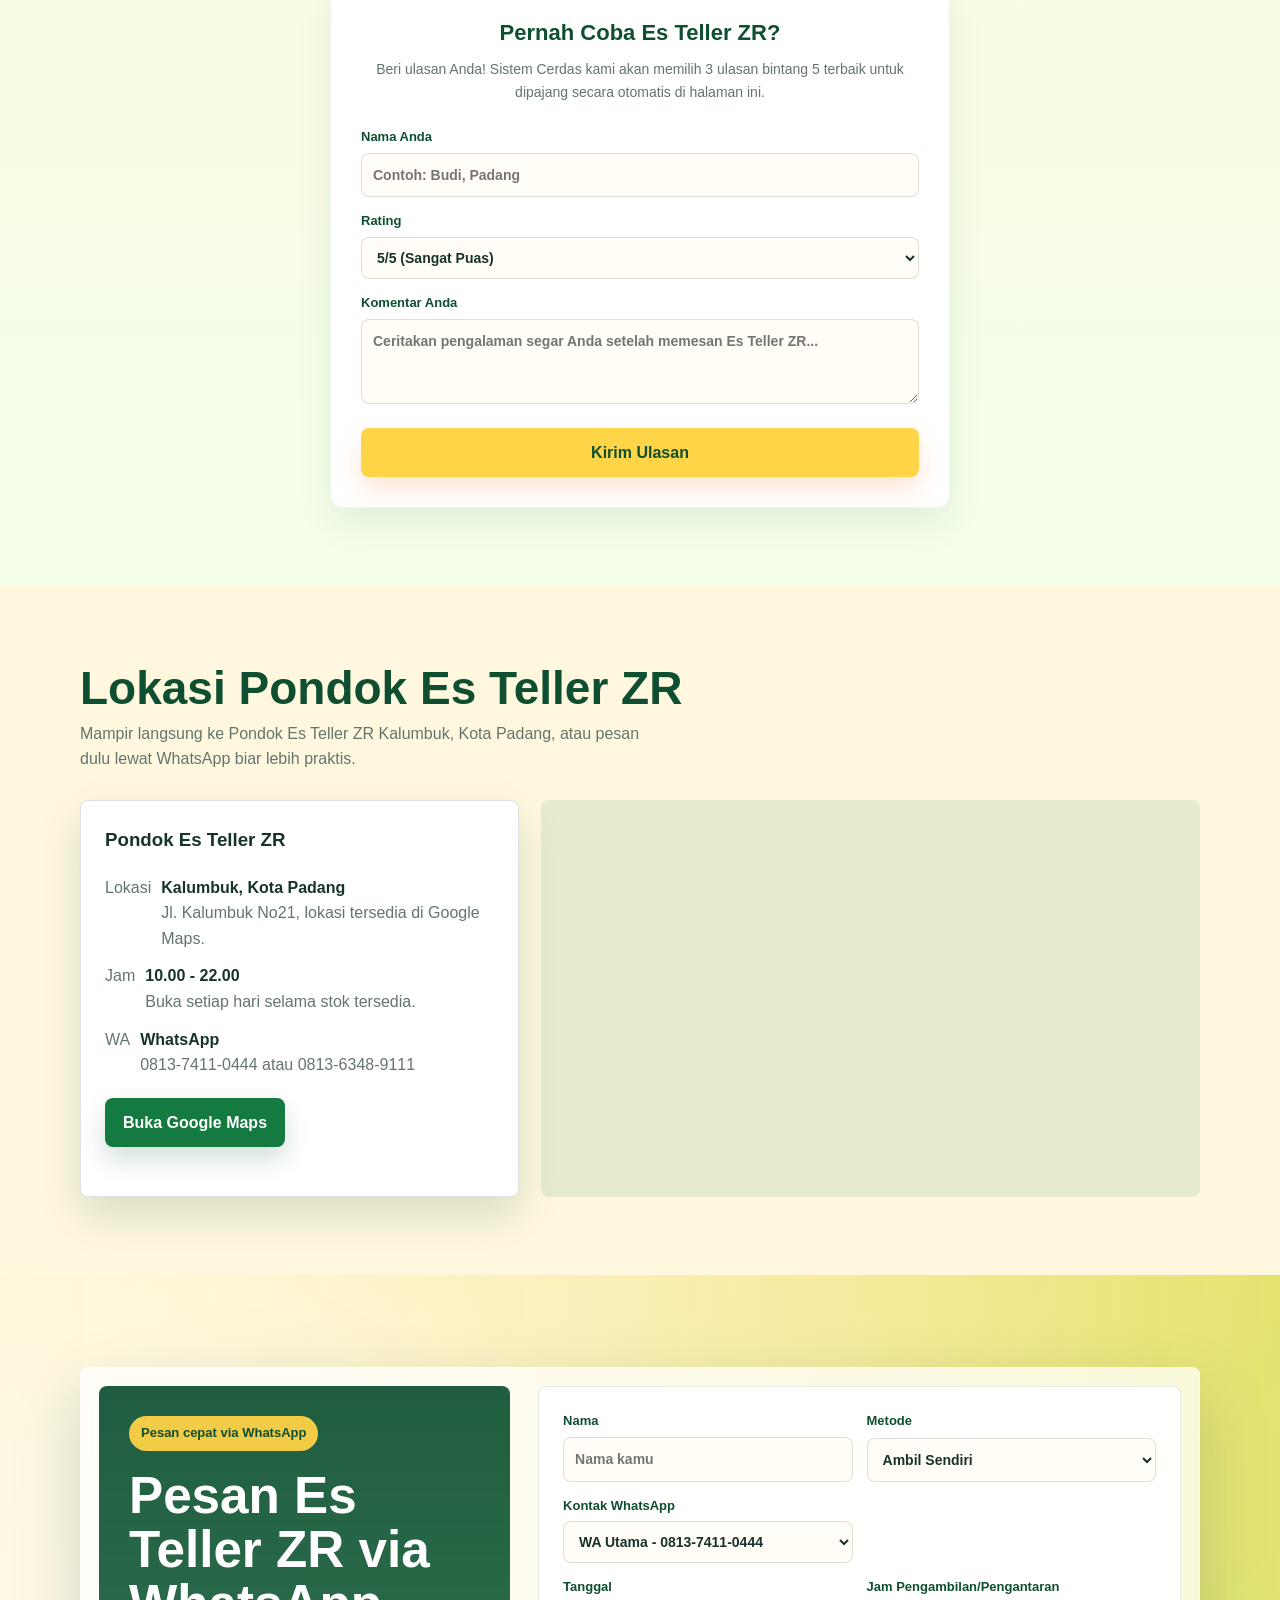
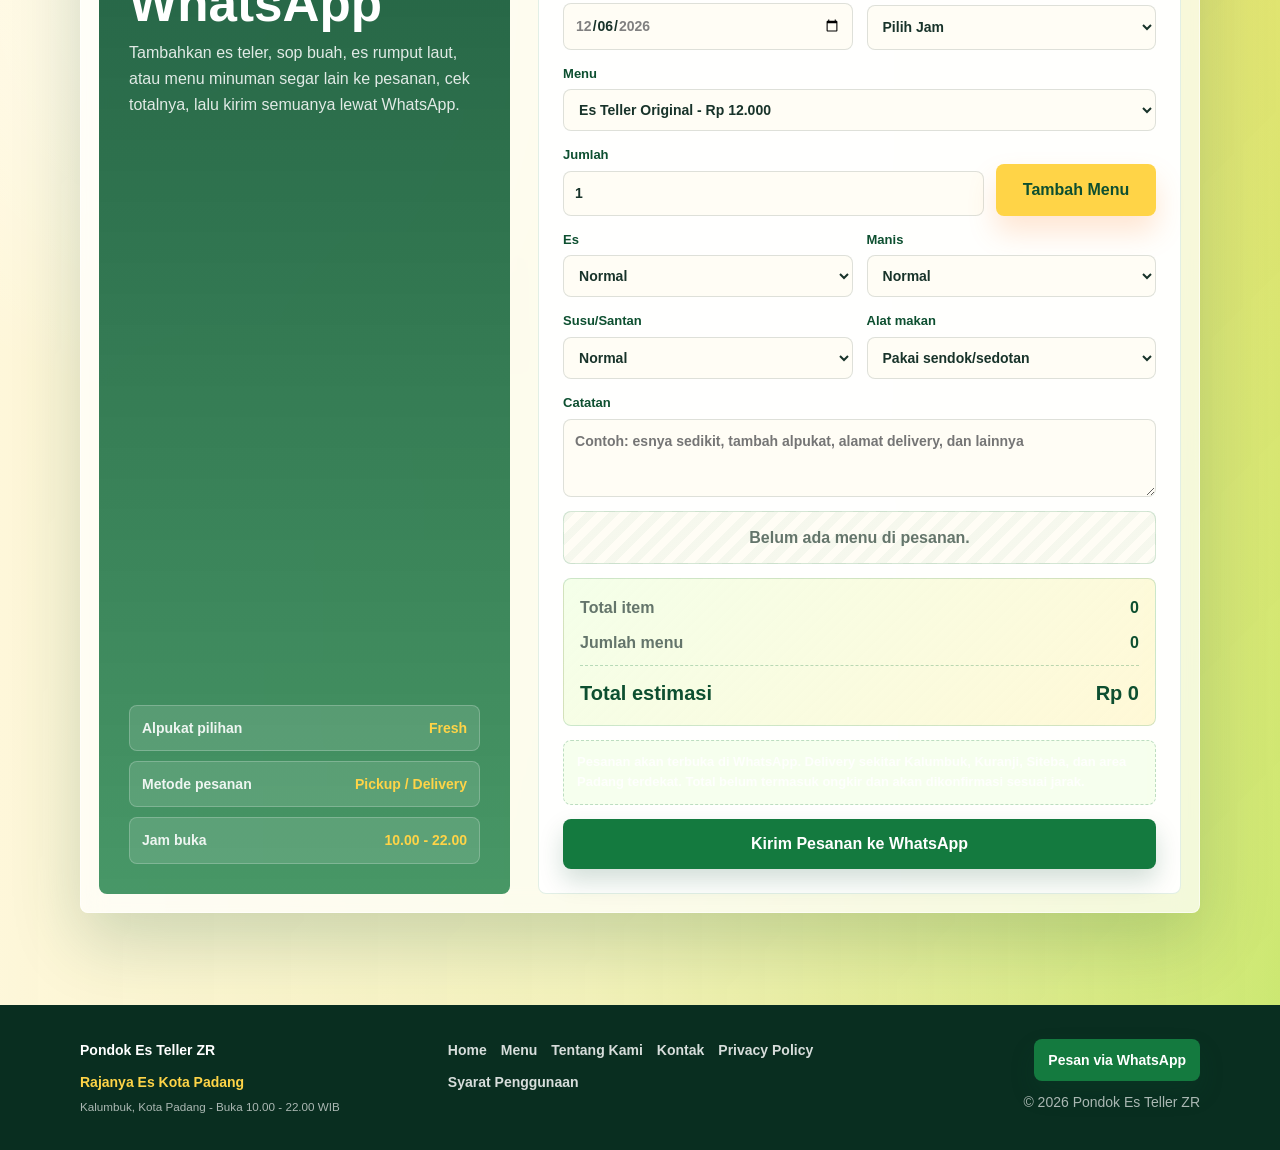
==== commit 72b2d9ee: "style: improve ae assistant launcher" ====
--- a/webzrpromosi/index.html
+++ b/webzrpromosi/index.html
@@ -1482,6 +1482,24 @@
             font-weight: 700;
         }
 
+        .ai-close {
+            flex: 0 0 auto;
+            width: 36px;
+            height: 36px;
+            border: 1px solid rgba(255, 255, 255, 0.28);
+            border-radius: 999px;
+            background: rgba(255, 255, 255, 0.12);
+            color: white;
+            cursor: pointer;
+            font-size: 18px;
+            font-weight: 900;
+            line-height: 1;
+        }
+
+        .ai-close:hover {
+            background: rgba(255, 255, 255, 0.22);
+        }
+
         .ai-content {
             padding: 16px;
             max-height: 400px;
@@ -2180,13 +2198,13 @@
         @media (max-width: 640px) {
             .ai-window {
                 right: 11px;
-                bottom: 88px;
+                bottom: 100px;
                 width: calc(100vw - 22px);
-                max-height: min(72vh, 560px);
+                max-height: min(70vh, 560px);
             }
 
             .ai-content {
-                max-height: 52vh;
+                max-height: 48vh;
             }
 
             .ai-assist-btn {
@@ -3232,6 +3250,7 @@
                 <strong>AE Assistant</strong>
                 <span class="ai-status" id="aiStatus">Virtual helper Esteller ZR</span>
             </div>
+            <button class="ai-close" id="aiClose" type="button" aria-label="Tutup chat AE">X</button>
         </div>
         <div class="ai-content" id="aiContent">
             <div class="ai-msg bot">Halo, saya AE. Saya siap bantu rekomendasikan minuman segar Esteller ZR, cek menu, harga, lokasi, jam buka, dan menu hemat.</div>
@@ -3945,6 +3964,7 @@
         const aiSendBtn = document.getElementById("aiSendBtn");
         const aiTyping = document.getElementById("aiTyping");
         const aiStatus = document.getElementById("aiStatus");
+        const aiClose = document.getElementById("aiClose");
         const aeHistory = [];
         const MENU_TAGS = {
             "Es Teller Original": ["segar", "hemat", "classic"],
@@ -3964,6 +3984,11 @@
                 aiInput.focus();
                 trackEvent("ae_chat_open");
             }
+        });
+
+        aiClose.addEventListener("click", () => {
+            aiWindow.classList.remove("show-ai");
+            aiBtn.setAttribute("aria-expanded", "false");
         });
 
         // ==========================================
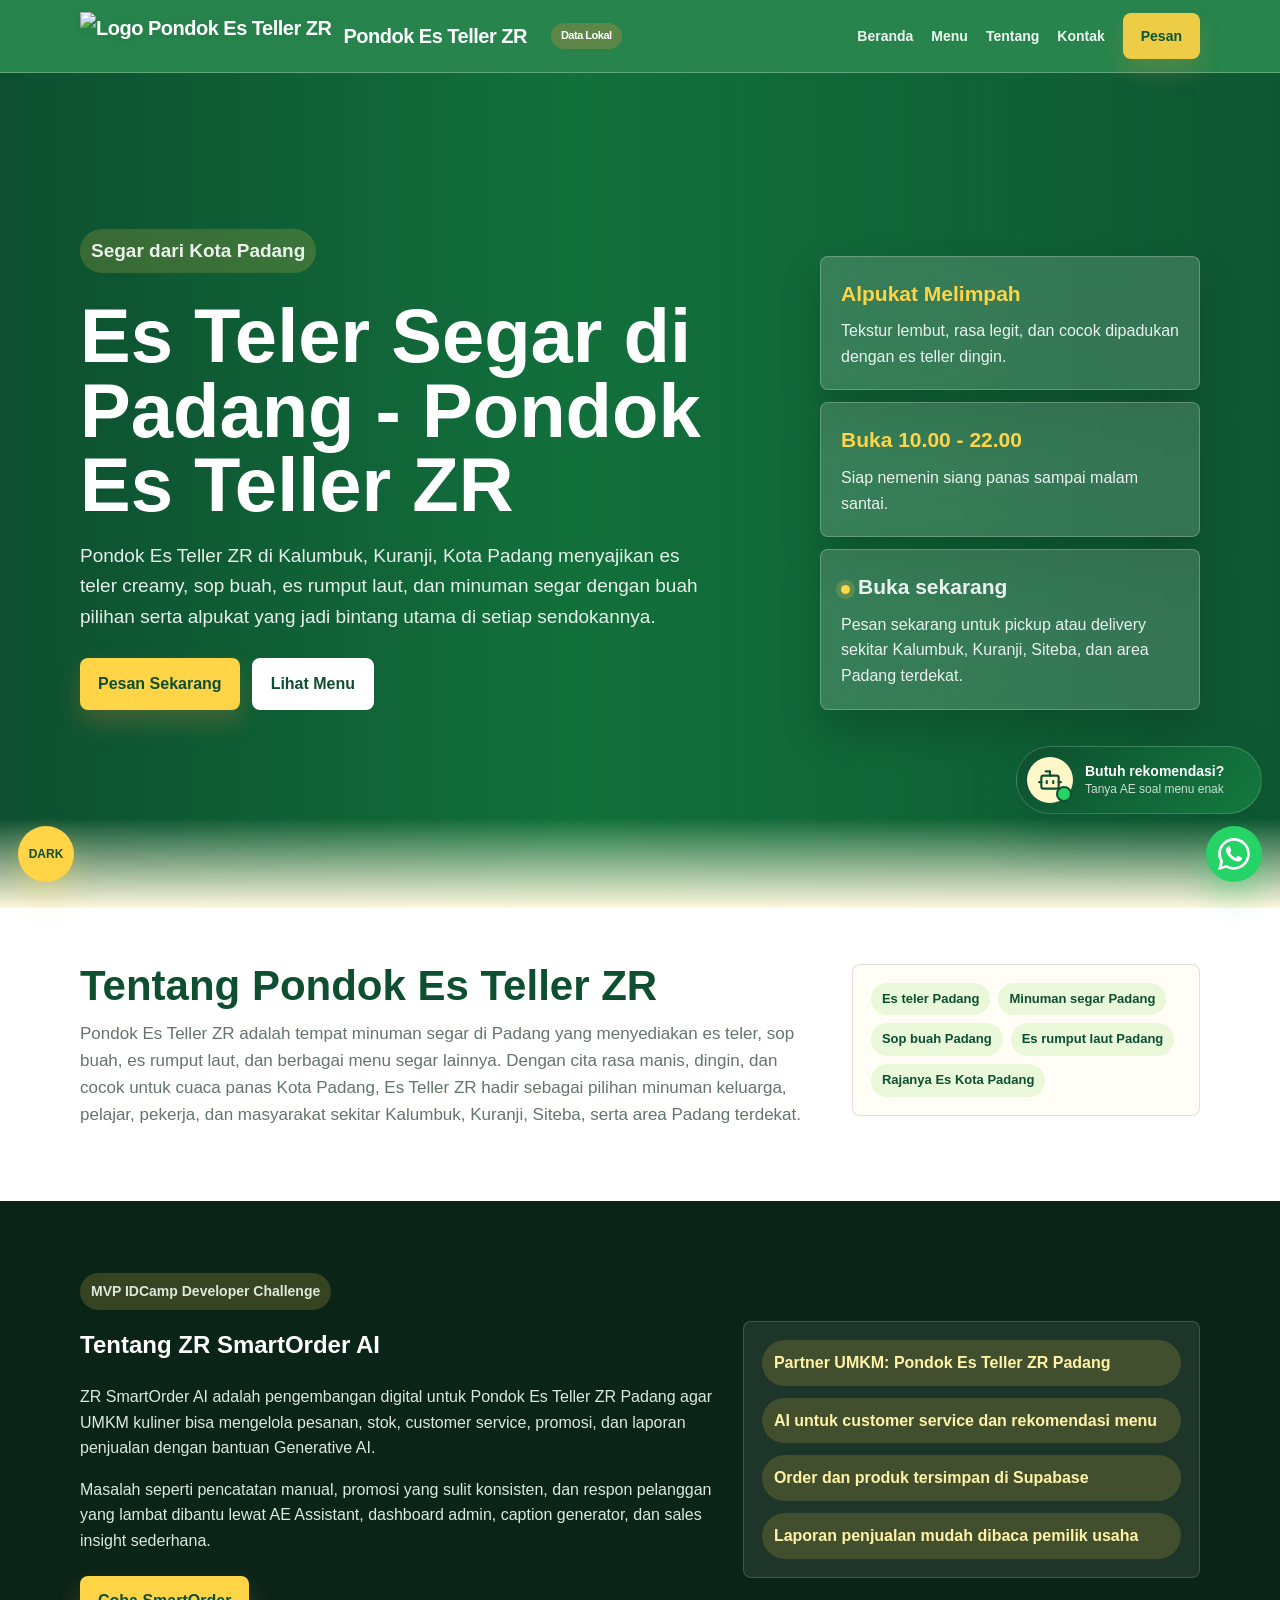
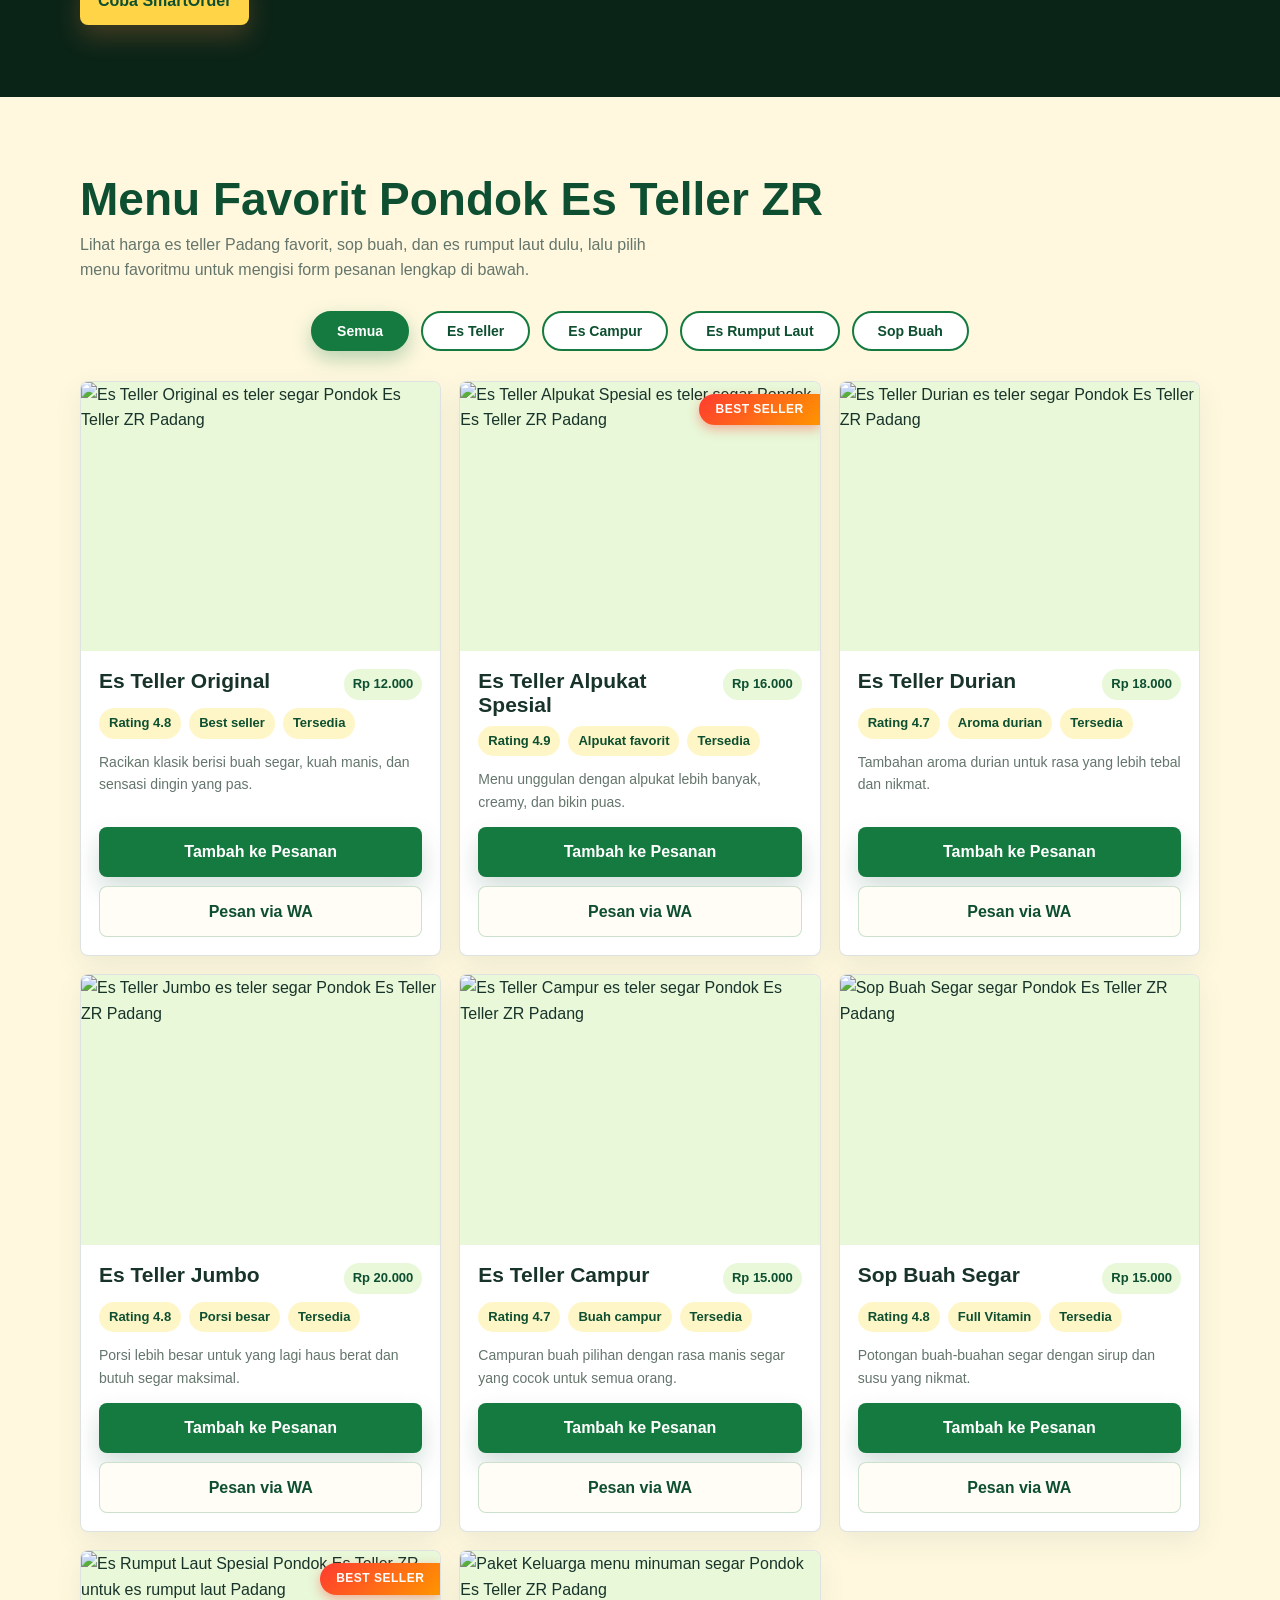
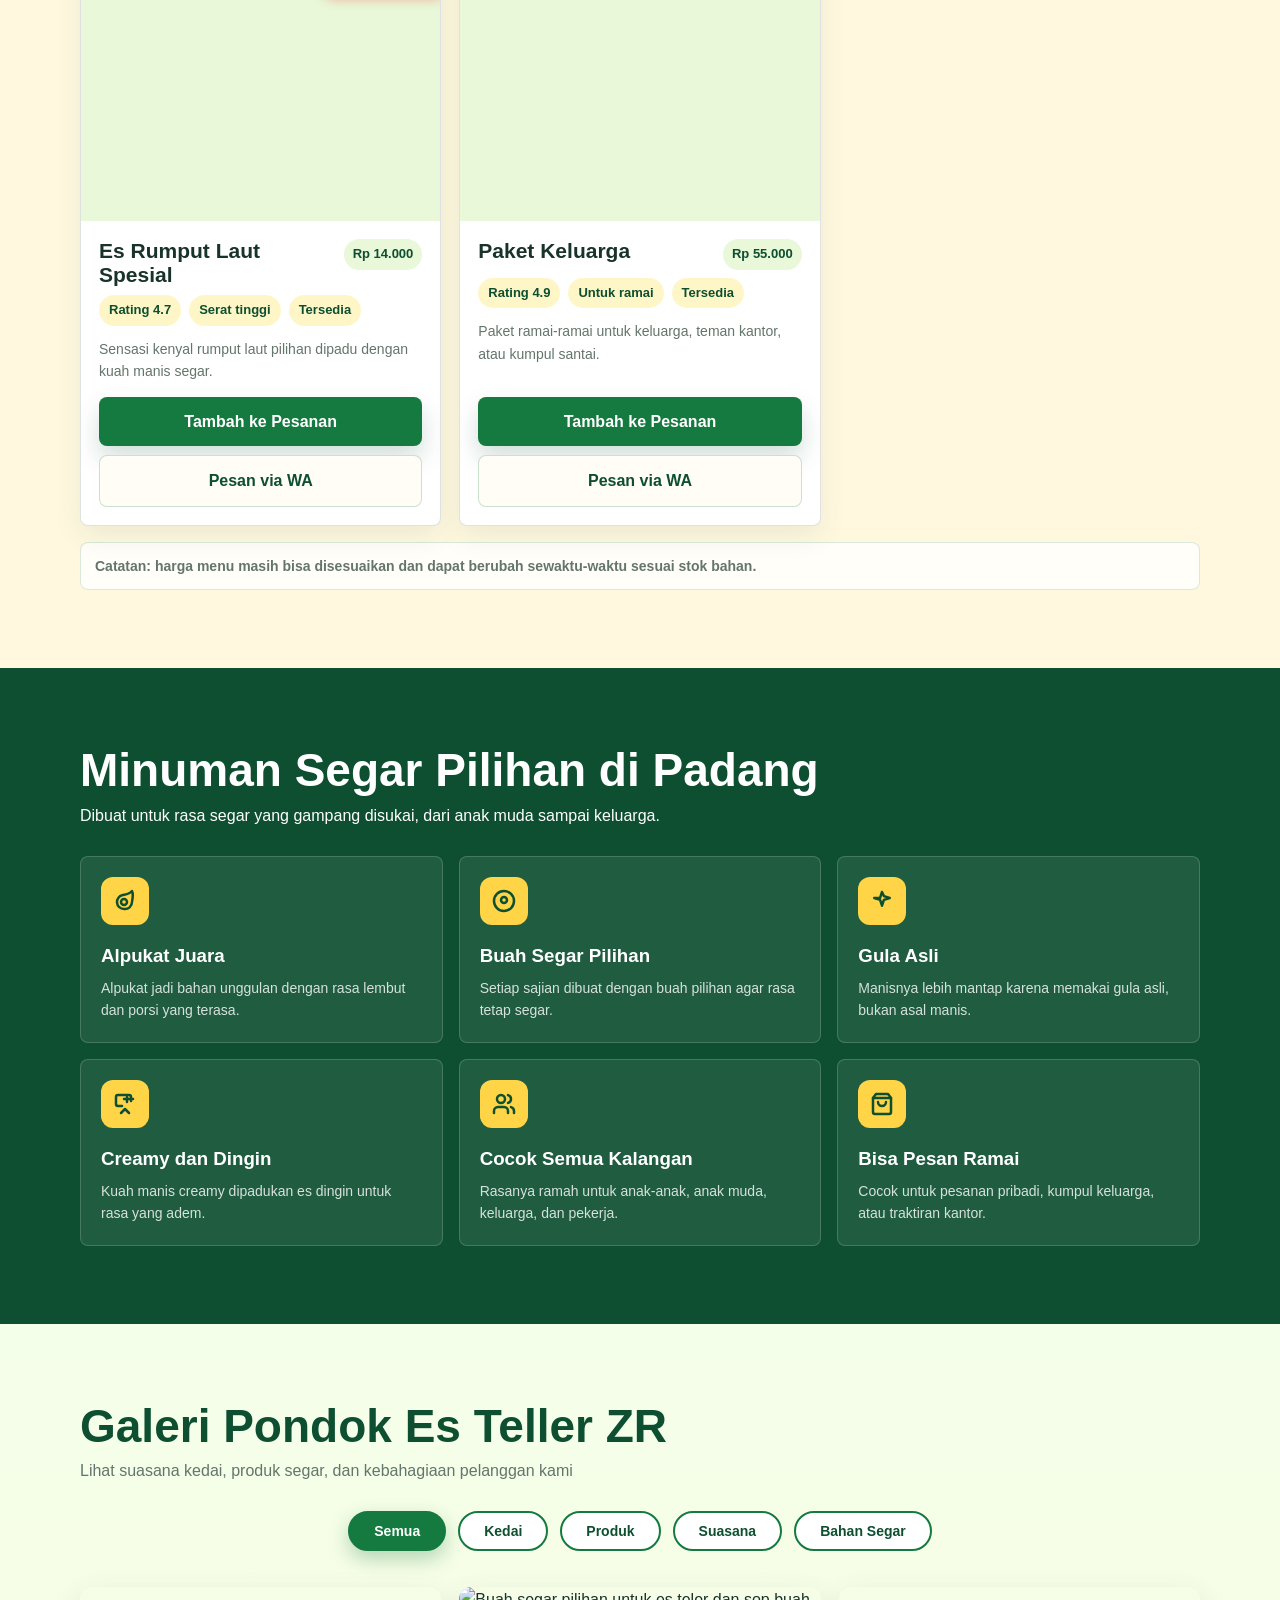
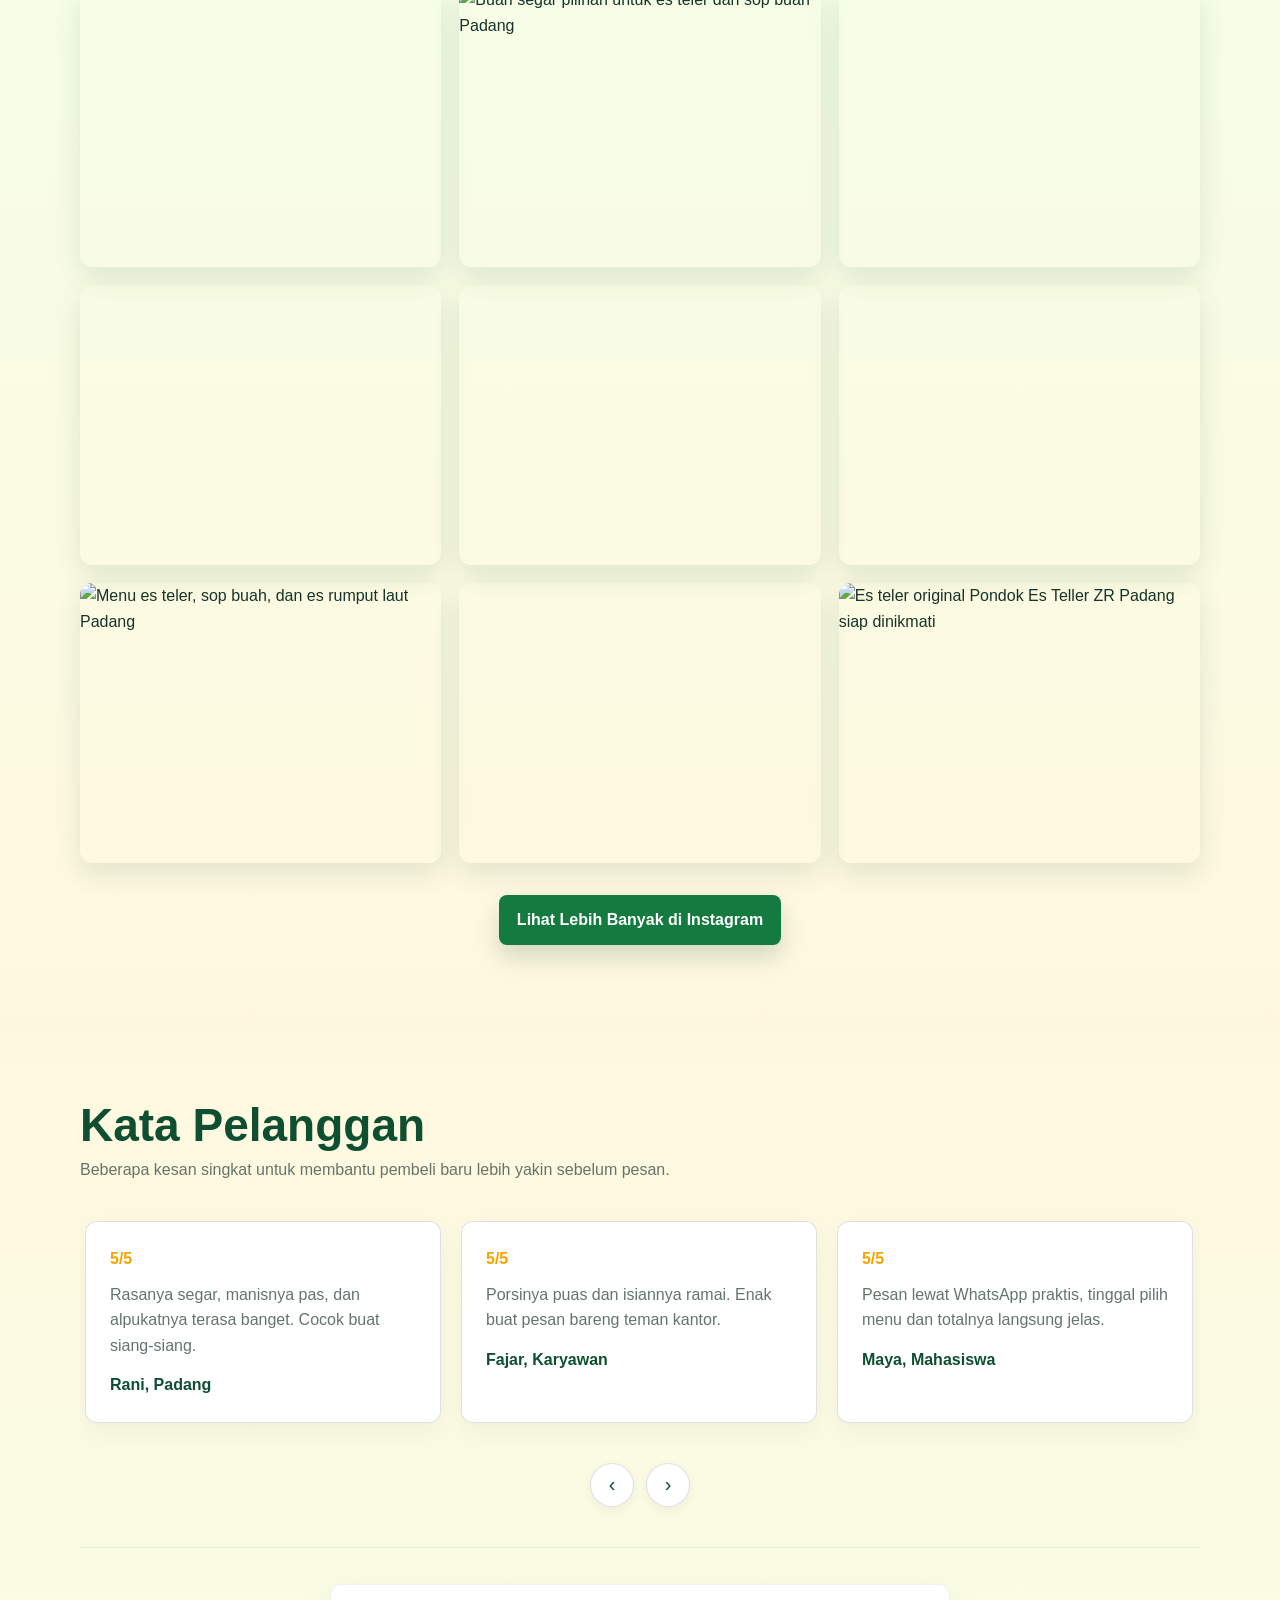
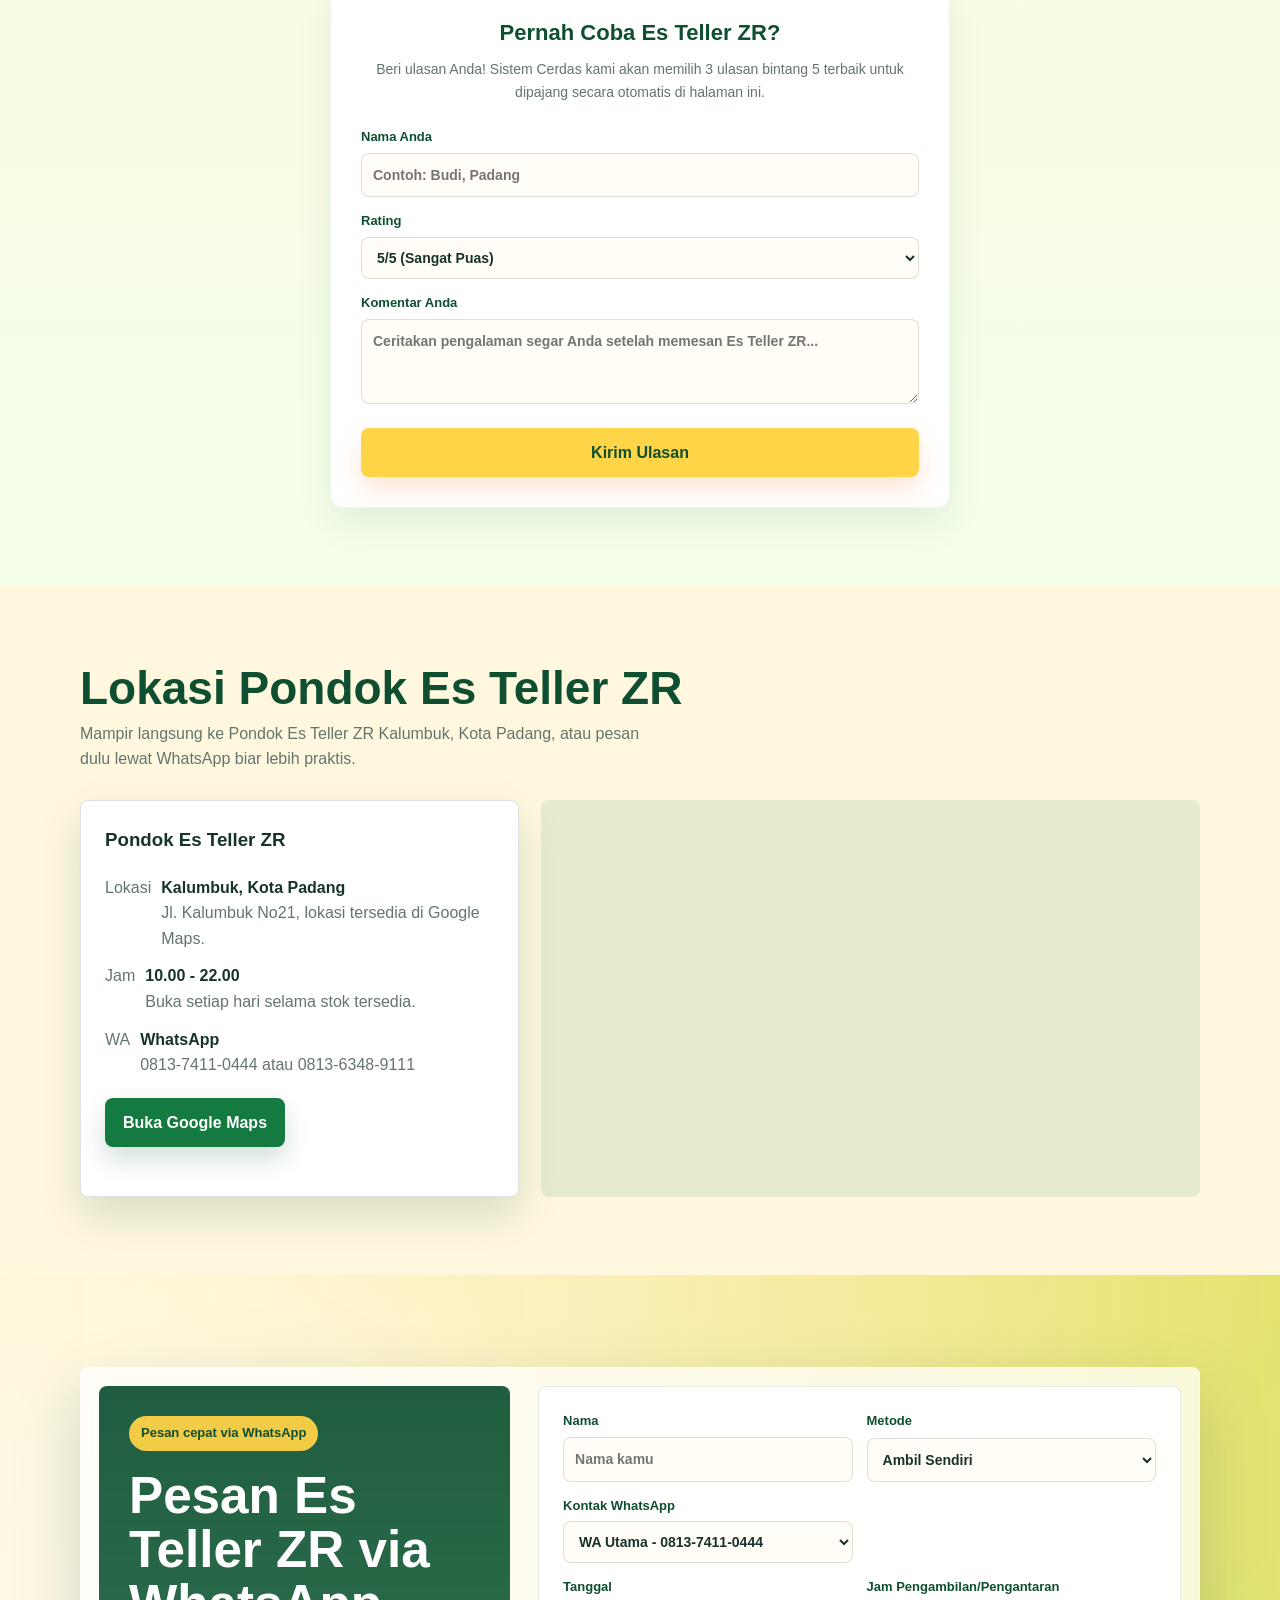
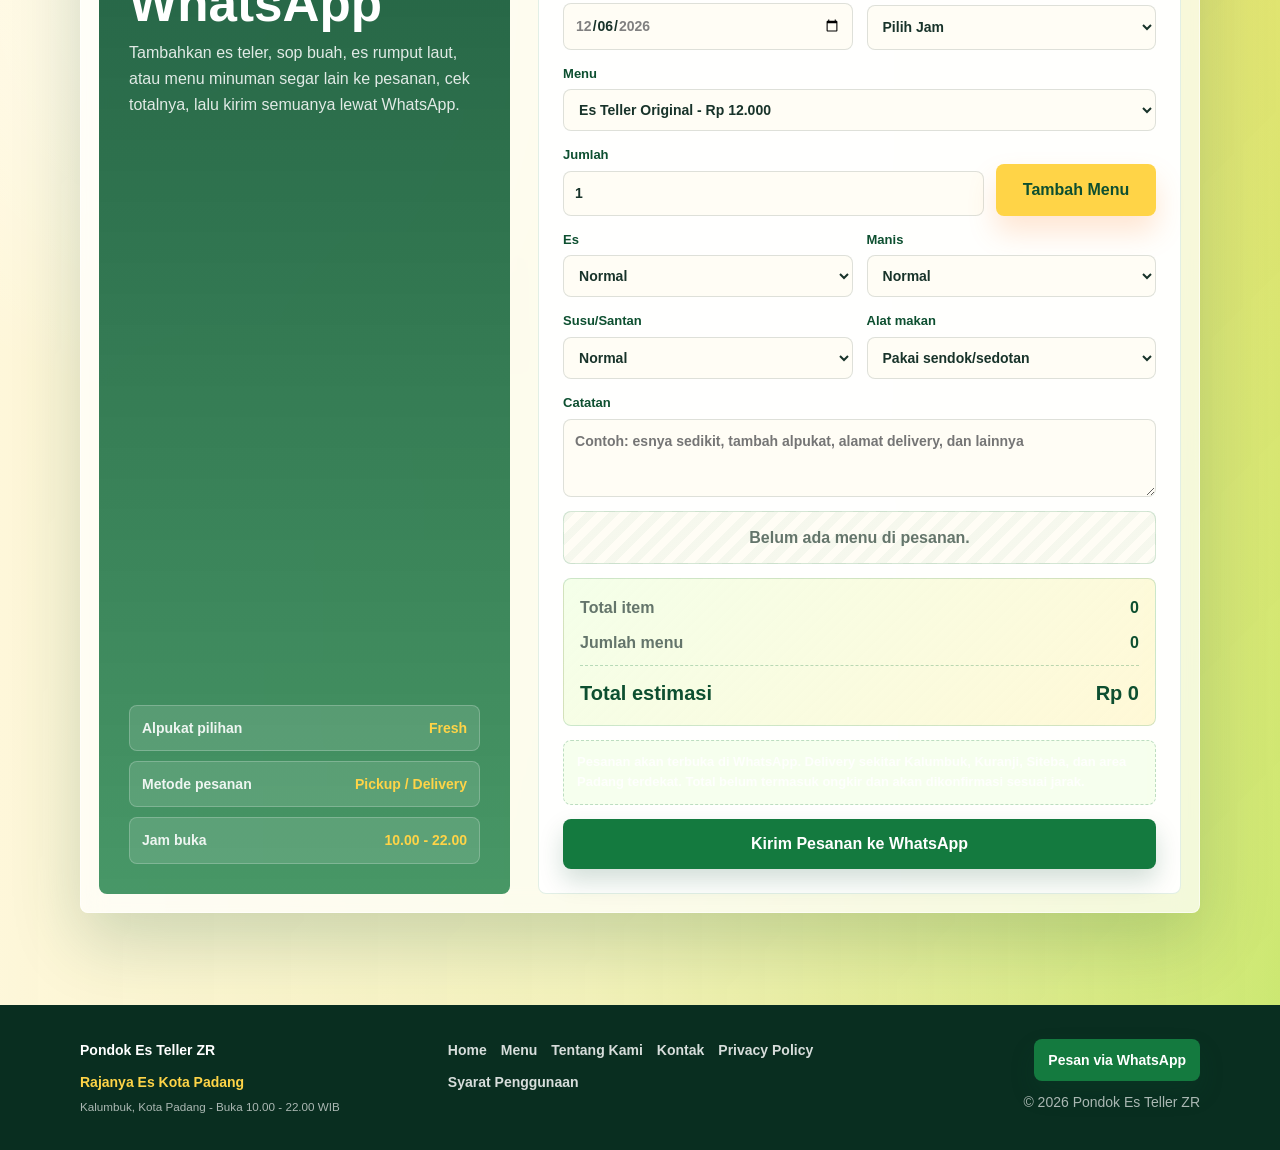
==== commit 7728b1ad: "fix: memperbaiki bug pada UI chatbot, struktur html, dan menambahkan fitur gemini AI sebagai fallbac" ====
--- a/webzrpromosi/index.html
+++ b/webzrpromosi/index.html
@@ -1482,24 +1482,6 @@
             font-weight: 700;
         }
 
-        .ai-close {
-            flex: 0 0 auto;
-            width: 36px;
-            height: 36px;
-            border: 1px solid rgba(255, 255, 255, 0.28);
-            border-radius: 999px;
-            background: rgba(255, 255, 255, 0.12);
-            color: white;
-            cursor: pointer;
-            font-size: 18px;
-            font-weight: 900;
-            line-height: 1;
-        }
-
-        .ai-close:hover {
-            background: rgba(255, 255, 255, 0.22);
-        }
-
         .ai-content {
             padding: 16px;
             max-height: 400px;
@@ -2198,13 +2180,13 @@
         @media (max-width: 640px) {
             .ai-window {
                 right: 11px;
-                bottom: 100px;
+                bottom: 88px;
                 width: calc(100vw - 22px);
-                max-height: min(70vh, 560px);
+                max-height: min(72vh, 560px);
             }
 
             .ai-content {
-                max-height: 48vh;
+                max-height: 52vh;
             }
 
             .ai-assist-btn {
@@ -3244,13 +3226,12 @@
         </div>
     </div>
 
-        <div class="ai-window" id="aiWindow">
+    <div class="ai-window" id="aiWindow">
         <div class="ai-header">
             <div class="ai-title">
                 <strong>AE Assistant</strong>
                 <span class="ai-status" id="aiStatus">Virtual helper Esteller ZR</span>
             </div>
-            <button class="ai-close" id="aiClose" type="button" aria-label="Tutup chat AE">X</button>
         </div>
         <div class="ai-content" id="aiContent">
             <div class="ai-msg bot">Halo, saya AE. Saya siap bantu rekomendasikan minuman segar Esteller ZR, cek menu, harga, lokasi, jam buka, dan menu hemat.</div>
@@ -3284,6 +3265,7 @@
 
     <script src="supabase-config.js"></script>
     <script src="https://cdn.jsdelivr.net/npm/@supabase/supabase-js@2"></script>
+    <script src="smart-ai-chatbot.js"></script>
     <script>
         if ("serviceWorker" in navigator) {
             window.addEventListener("load", () => {
@@ -3492,17 +3474,46 @@
             return category || "lainnya";
         }
 
+        function getDefaultImageByCategory(menu) {
+            const name = String(menu.name || "").toLowerCase();
+            const category = String(menu.category || "").toLowerCase();
+
+            // Cocokkan berdasarkan nama dulu (lebih spesifik)
+            if (name.includes("alpukat")) return "foto2/alpukat-segar.jpg.webp";
+            if (name.includes("durian") || name.includes("jumbo") || name.includes("original") || name.includes("teller") || name.includes("teler")) return "foto2/estelleroriginal.webp";
+            if (name.includes("campur") || name.includes("es campur")) return "foto2/buah-segar.jpg.webp";
+            if (name.includes("sop buah") || name.includes("sopbuah")) return "foto2/galeri/buah-segar.webp";
+            if (name.includes("rumput laut")) return "foto2/galeri/display-esteller.webp";
+            if (name.includes("paket") || name.includes("keluarga")) return "foto2/galeri/menu-juga.webp";
+
+            // Fallback berdasarkan kategori
+            if (category.includes("es teller")) return "foto2/estelleroriginal.webp";
+            if (category.includes("es campur")) return "foto2/buah-segar.jpg.webp";
+            if (category.includes("sop buah")) return "foto2/galeri/buah-segar.webp";
+            if (category.includes("rumput laut")) return "foto2/galeri/display-esteller.webp";
+            if (category.includes("paket")) return "foto2/galeri/menu-juga.webp";
+
+            // Default terakhir
+            return "foto2/estelleroriginal.webp";
+        }
+
         function normalizeMenu(menu) {
+            const inferredCategory = inferMenuCategory(menu);
+            const rawImage = menu.image_url || menu.image || "";
+            // Gunakan fallback lokal jika image kosong atau hanya spasi
+            const resolvedImage = rawImage.trim()
+                ? rawImage
+                : getDefaultImageByCategory({ name: menu.name, category: inferredCategory });
             return {
                 id: menu.id || "",
                 name: menu.name,
                 price: Number(menu.price || 0),
                 description: menu.description || "",
-                image: menu.image_url || menu.image || "",
+                image: resolvedImage,
                 rating: menu.rating || "4.8",
                 badges: Array.isArray(menu.badges) ? menu.badges : [],
                 status: menu.status || "Tersedia",
-                category: inferMenuCategory(menu)
+                category: inferredCategory
             };
         }
 
@@ -3578,6 +3589,10 @@
                 console.warn("Gagal memuat menu, pakai default:", error);
             }
             currentMenus = menus; // Update data global
+            // Perbarui data menu pada chatbot jika sudah diinisialisasi
+            if (window.smartBot && typeof window.smartBot.updateMenus === 'function') {
+                window.smartBot.updateMenus(currentMenus);
+            }
             updateAiOptions(); // Update opsi AI
 
             const filteredMenus = filterCategory === "all" 
@@ -3603,7 +3618,7 @@
                 return `
                     <article class="menu-card reveal">
                         ${bestSellerHTML}
-                        <img class="menu-photo" src="${escapeHtml(menu.image)}" alt="${escapeHtml(getMenuImageAlt(menu))}">
+                        <img class="menu-photo" src="${escapeHtml(menu.image)}" alt="${escapeHtml(getMenuImageAlt(menu))}" onerror="this.onerror=null;this.src='${escapeHtml(getDefaultImageByCategory(menu))}'">
                         <div class="menu-body">
                             <div class="menu-title">
                                 <h3>${escapeHtml(menu.name)}</h3>
@@ -3964,7 +3979,6 @@
         const aiSendBtn = document.getElementById("aiSendBtn");
         const aiTyping = document.getElementById("aiTyping");
         const aiStatus = document.getElementById("aiStatus");
-        const aiClose = document.getElementById("aiClose");
         const aeHistory = [];
         const MENU_TAGS = {
             "Es Teller Original": ["segar", "hemat", "classic"],
@@ -3986,18 +4000,23 @@
             }
         });
 
-        aiClose.addEventListener("click", () => {
-            aiWindow.classList.remove("show-ai");
-            aiBtn.setAttribute("aria-expanded", "false");
-        });
-
         // ==========================================
         // AE OPENAI CHATBOT INTEGRATION
         // ==========================================
         let smartBot = null;
 
         function initSmartChatbot() {
-            smartBot = null;
+            try {
+                if (typeof SmartChatbot !== 'undefined') {
+                    smartBot = new SmartChatbot(currentMenus);
+                    window.smartBot = smartBot;
+                    console.log('\u2705 Smart AI Chatbot initialized with', currentMenus.length, 'menus');
+                } else {
+                    console.warn('\u26a0\ufe0f SmartChatbot class not loaded, using local fallback');
+                }
+            } catch (error) {
+                console.error('\u274c Error initializing chatbot:', error);
+            }
         }
 
         function normalizeChatText(value) {
@@ -4030,7 +4049,6 @@
                 text.includes("keluarga") || text.includes("jumbo") || text.includes("ramai") ? "ramai" : "",
                 text.includes("best") || parseFloat(menu.rating || 0) >= 4.9 ? "bestSeller" : ""
             ].filter(Boolean);
-
             return { ...menu, tags: [...new Set([...baseTags, ...inferred])] };
         }
 
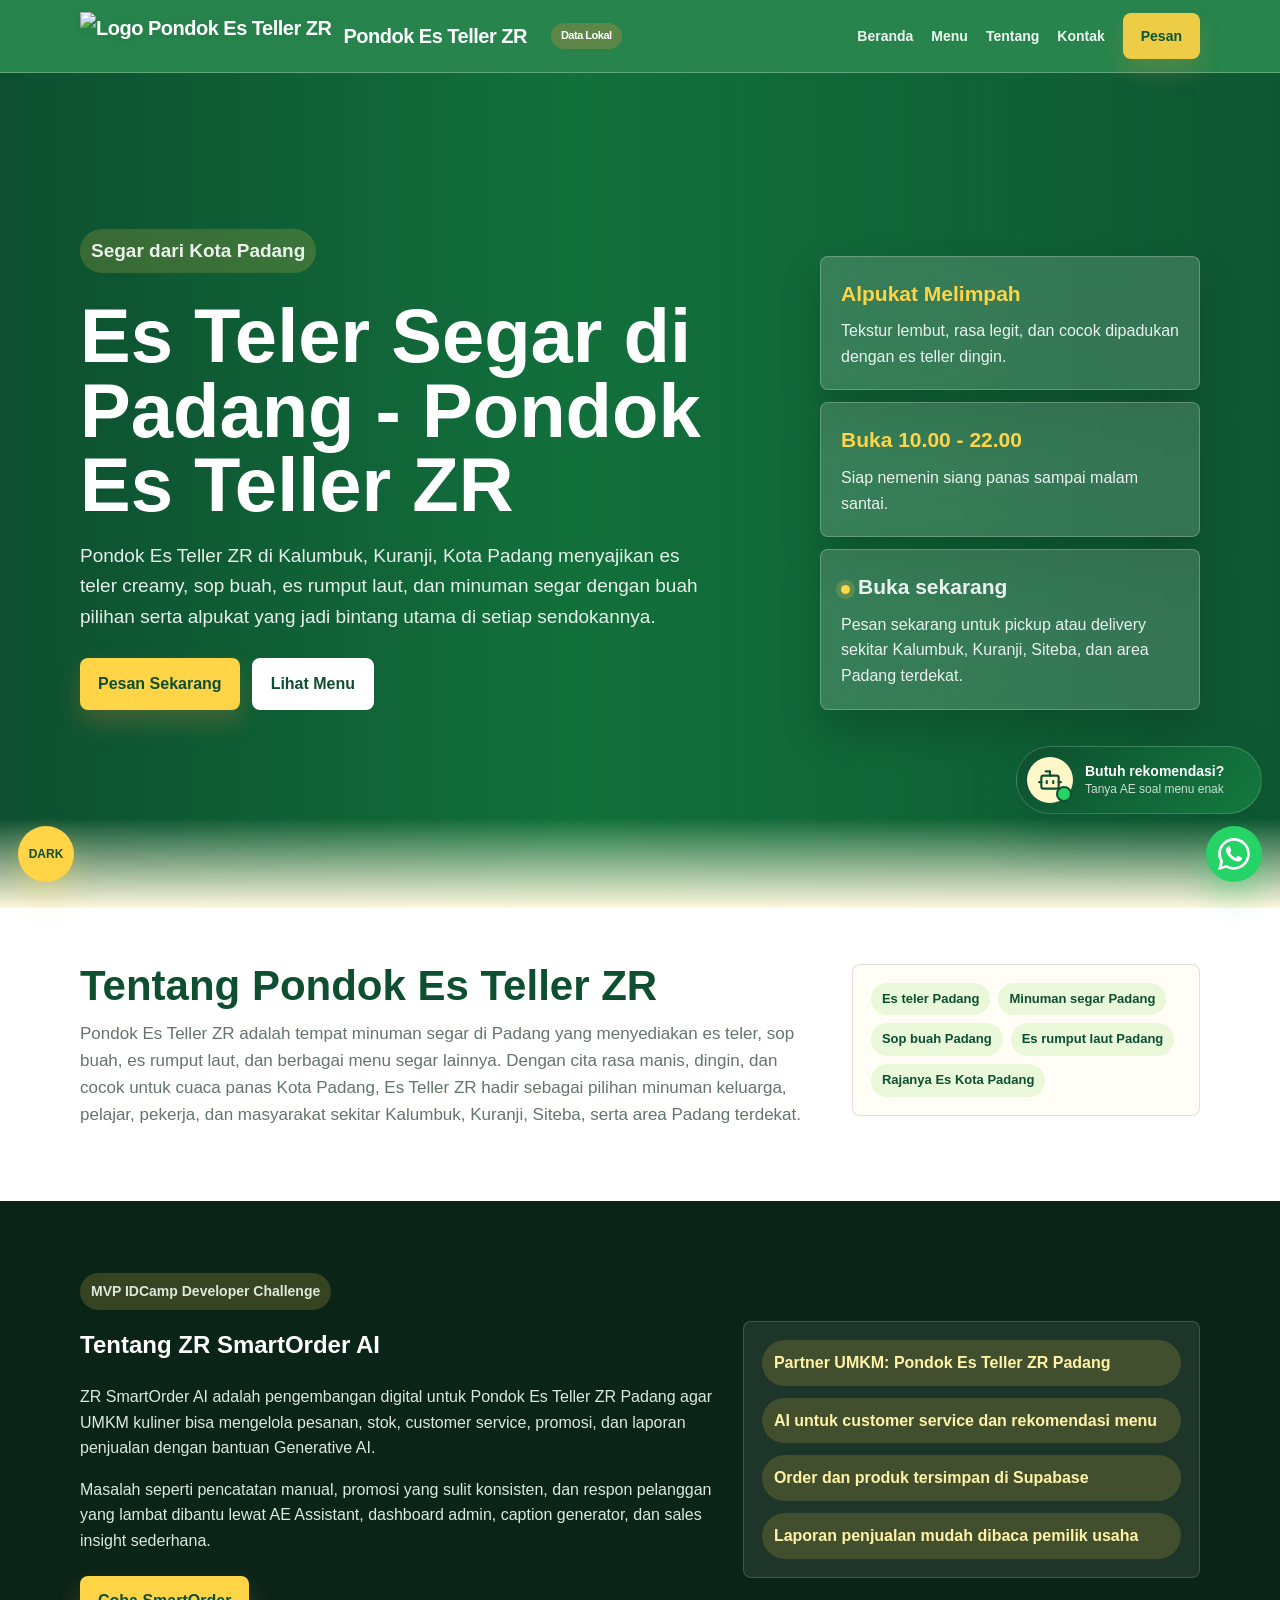
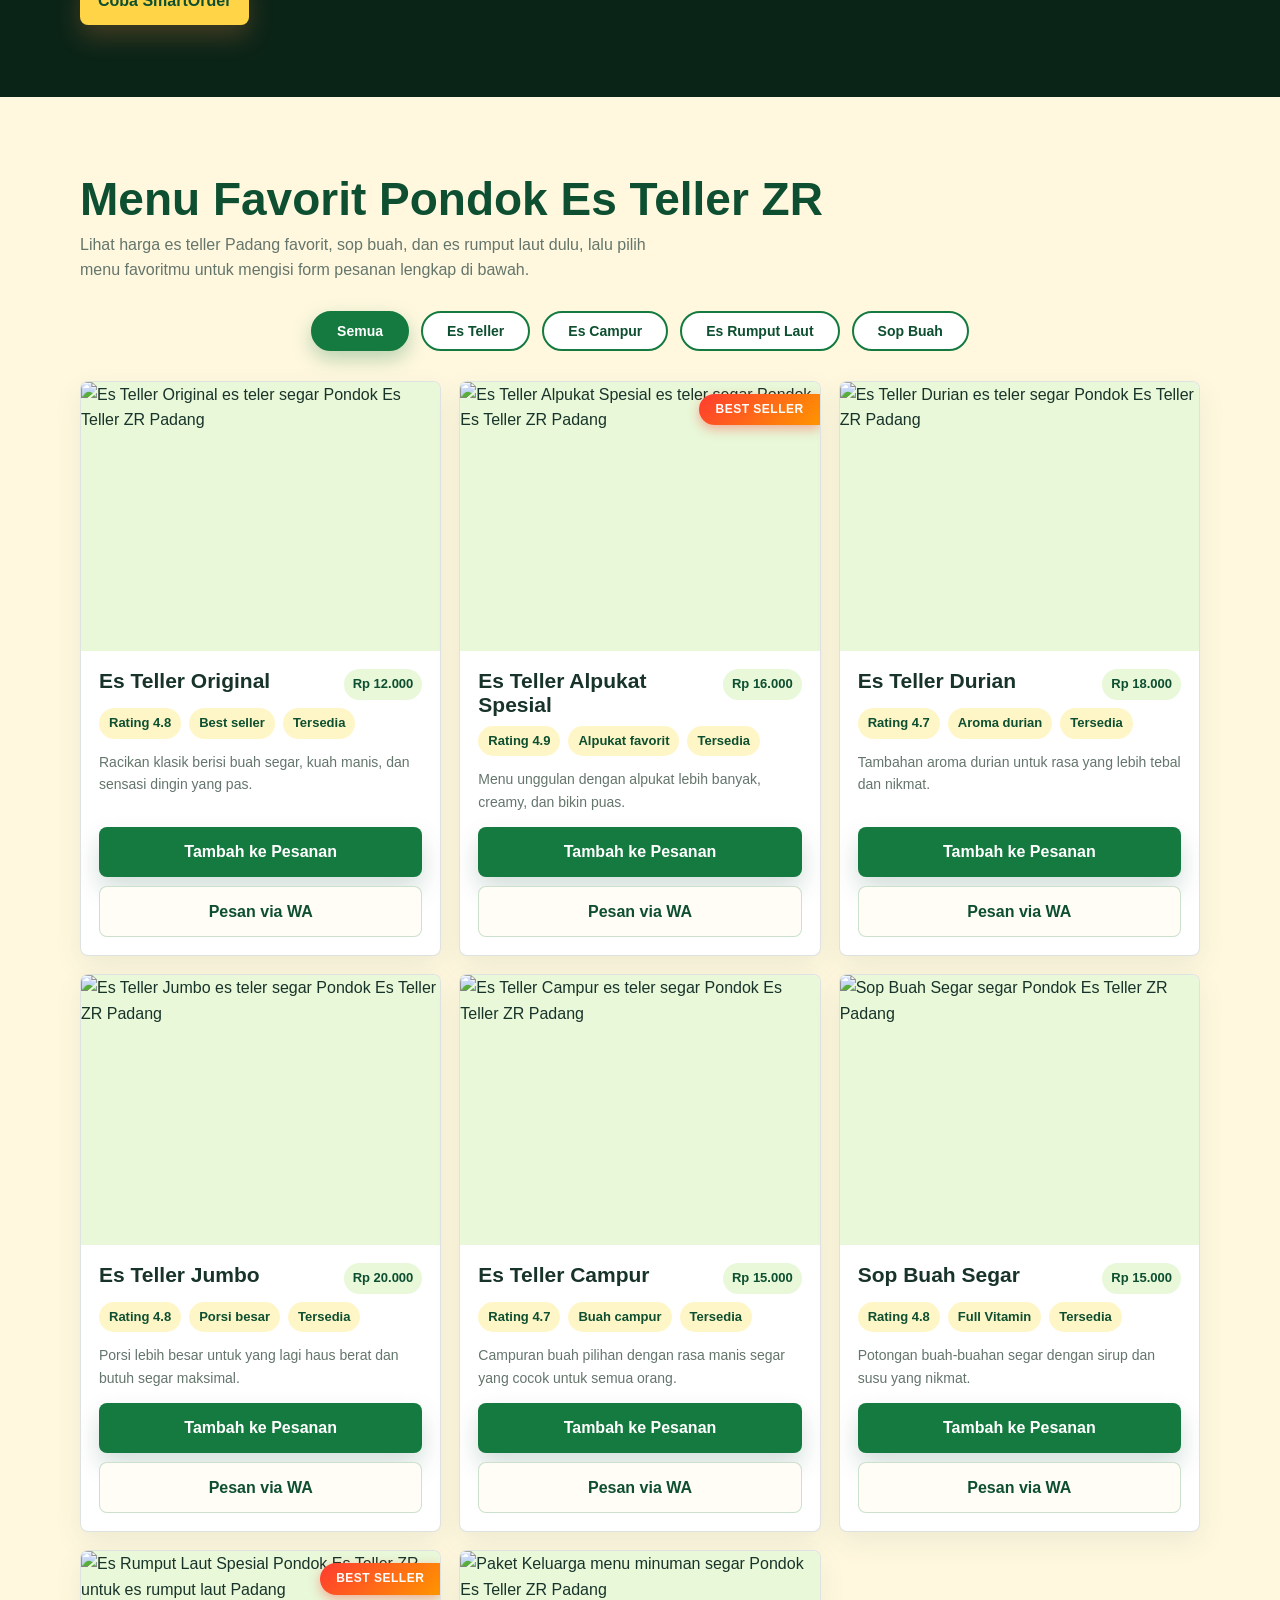
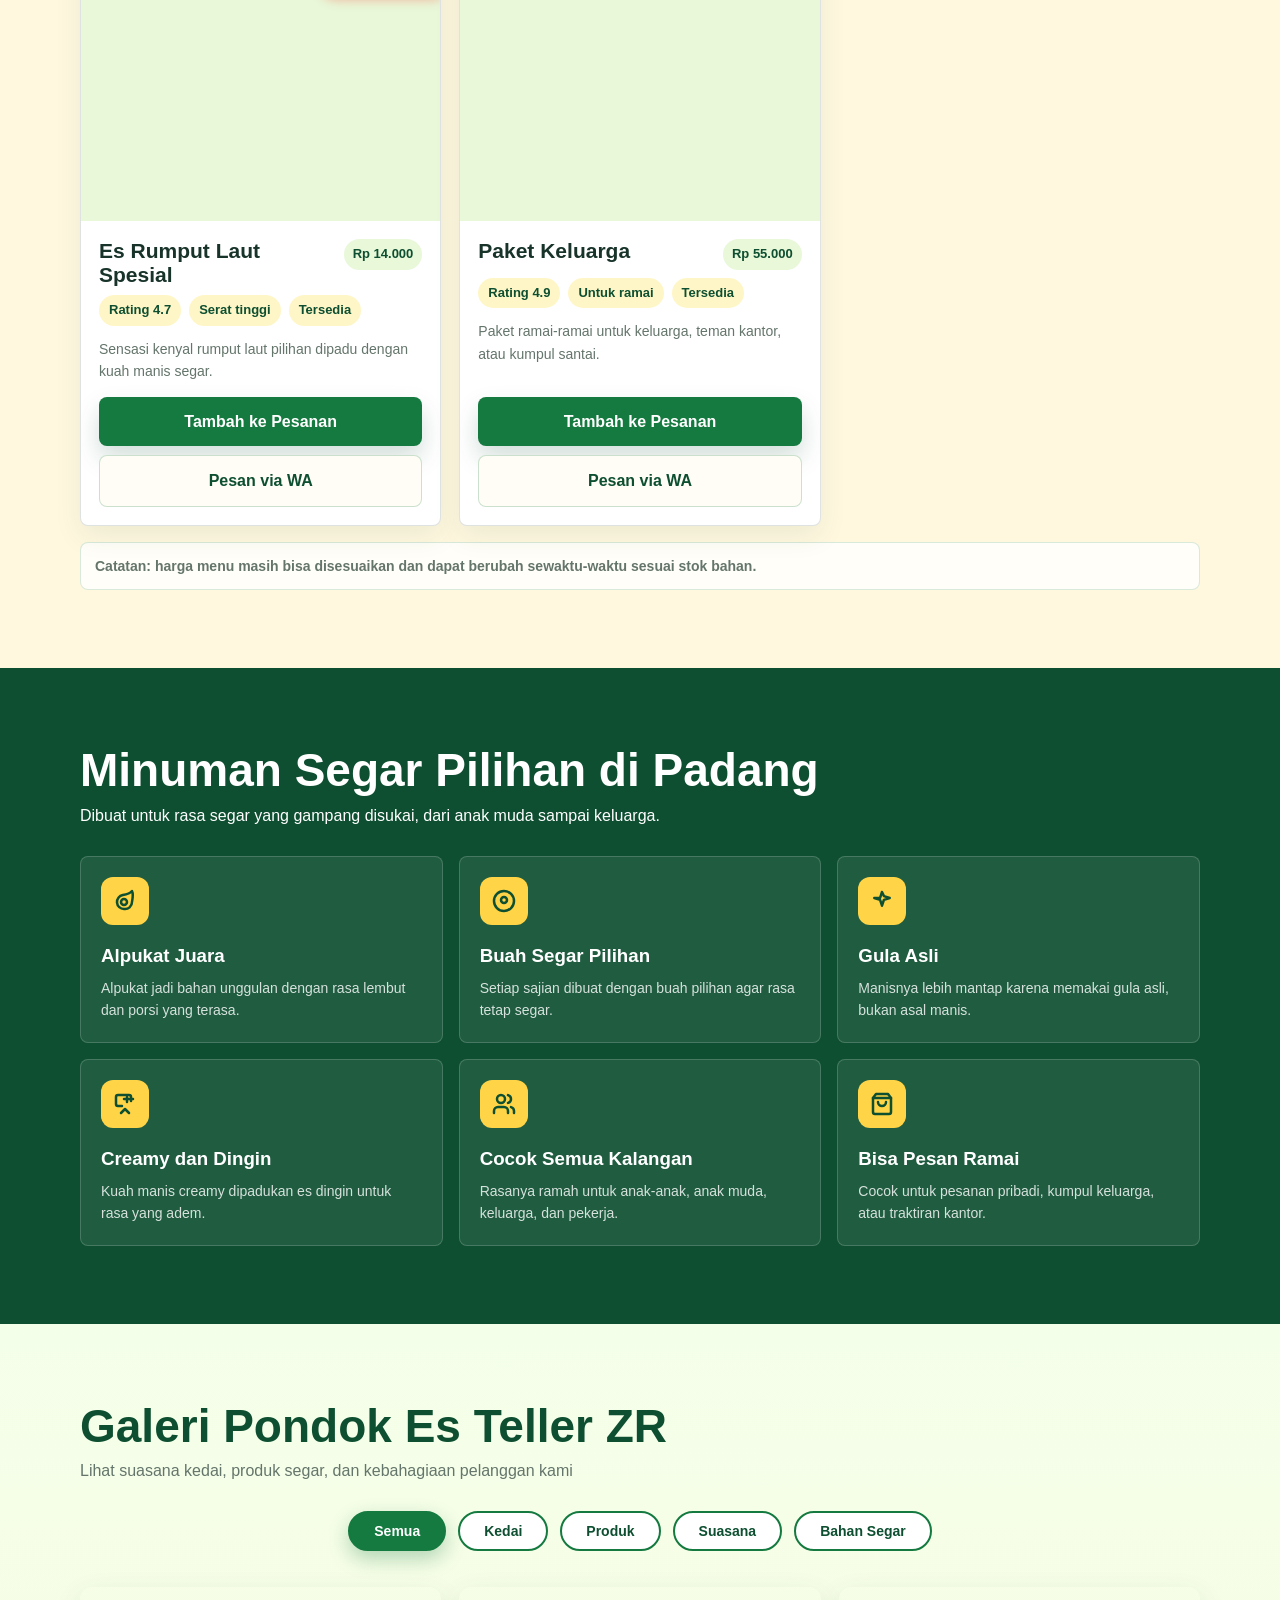
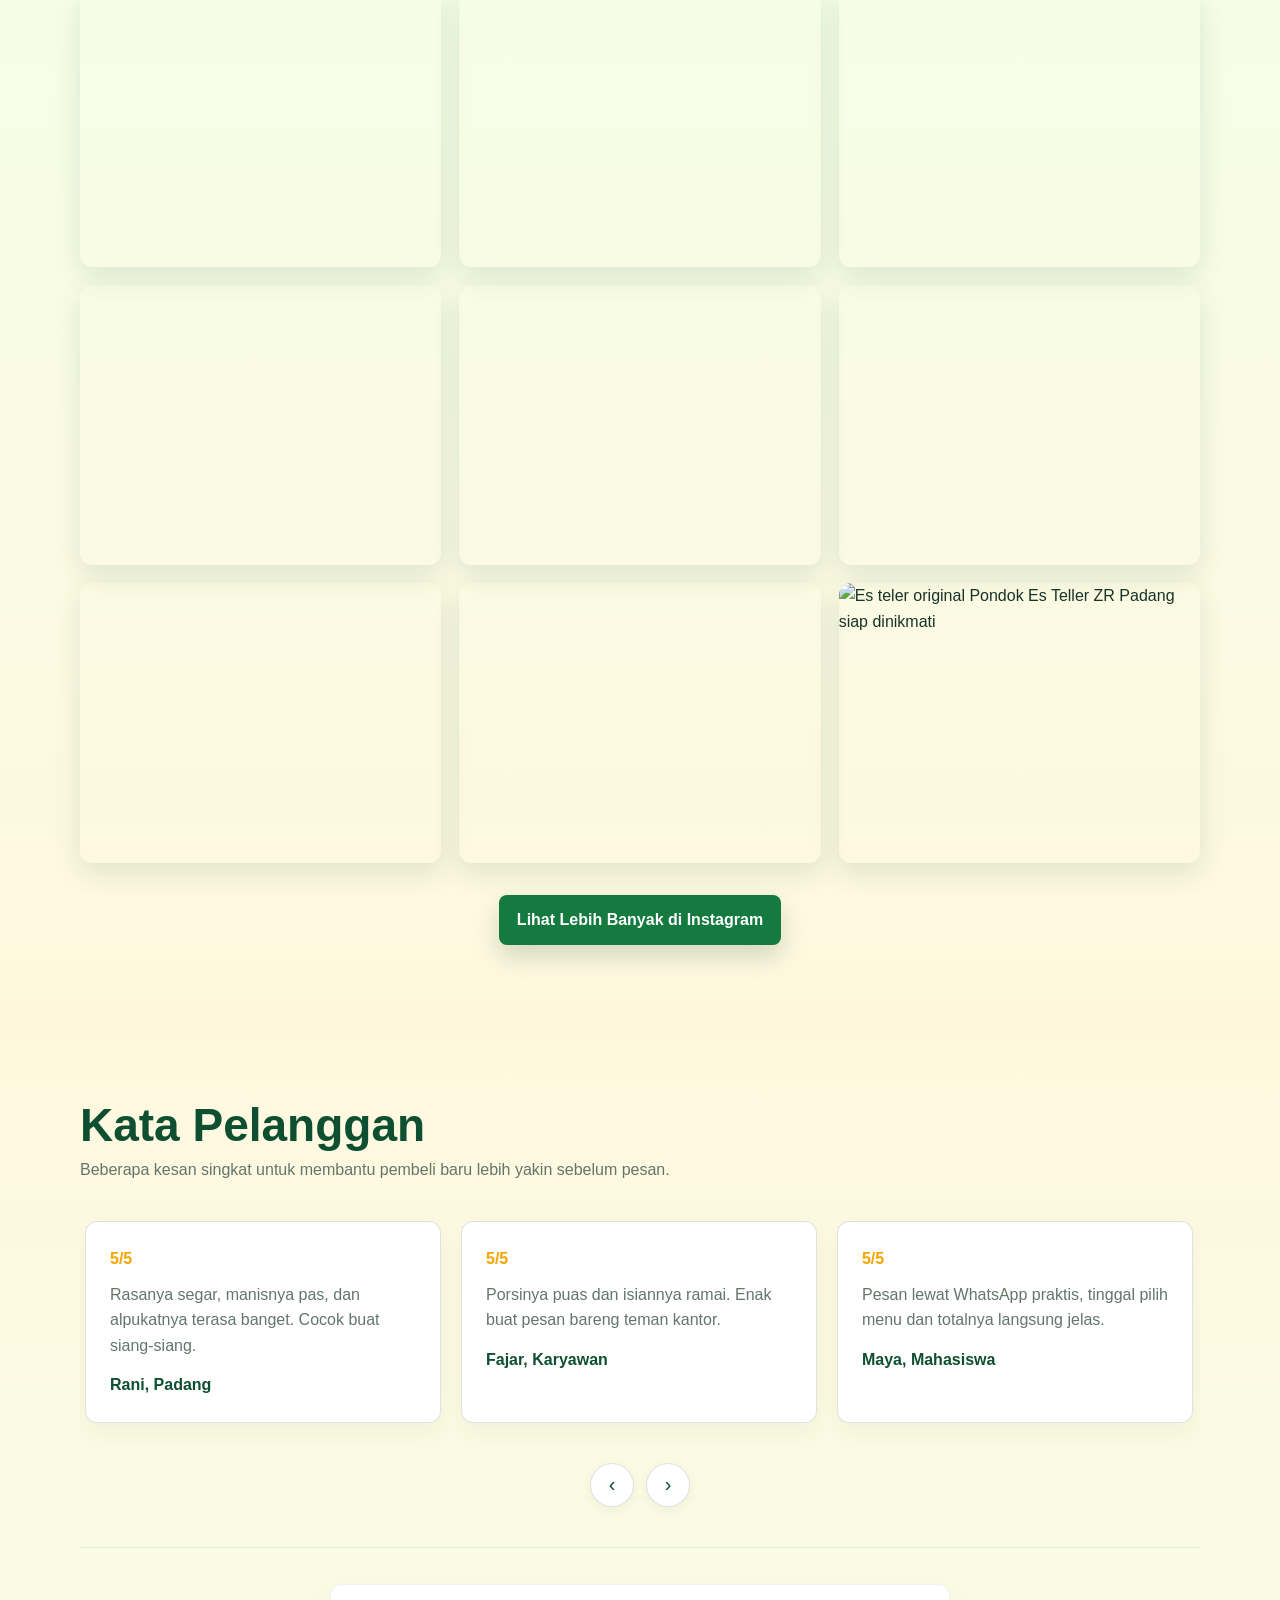
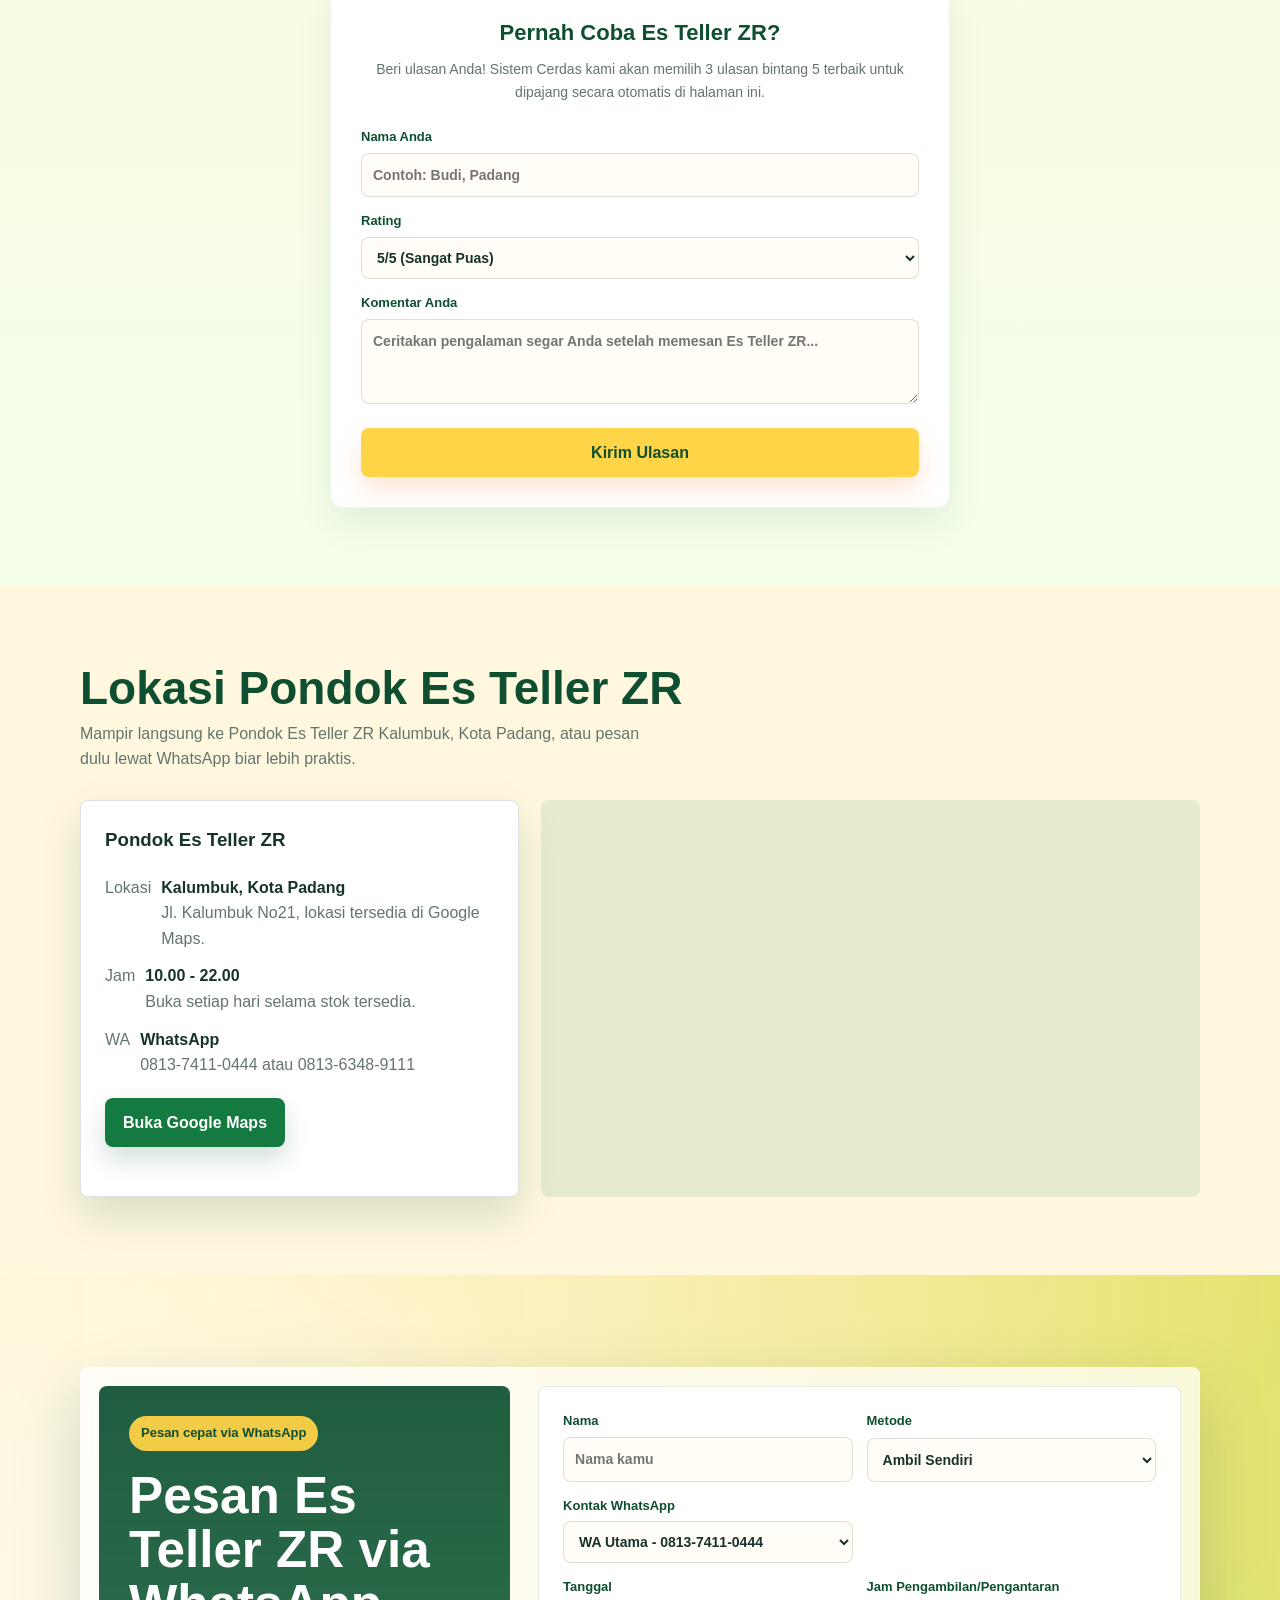
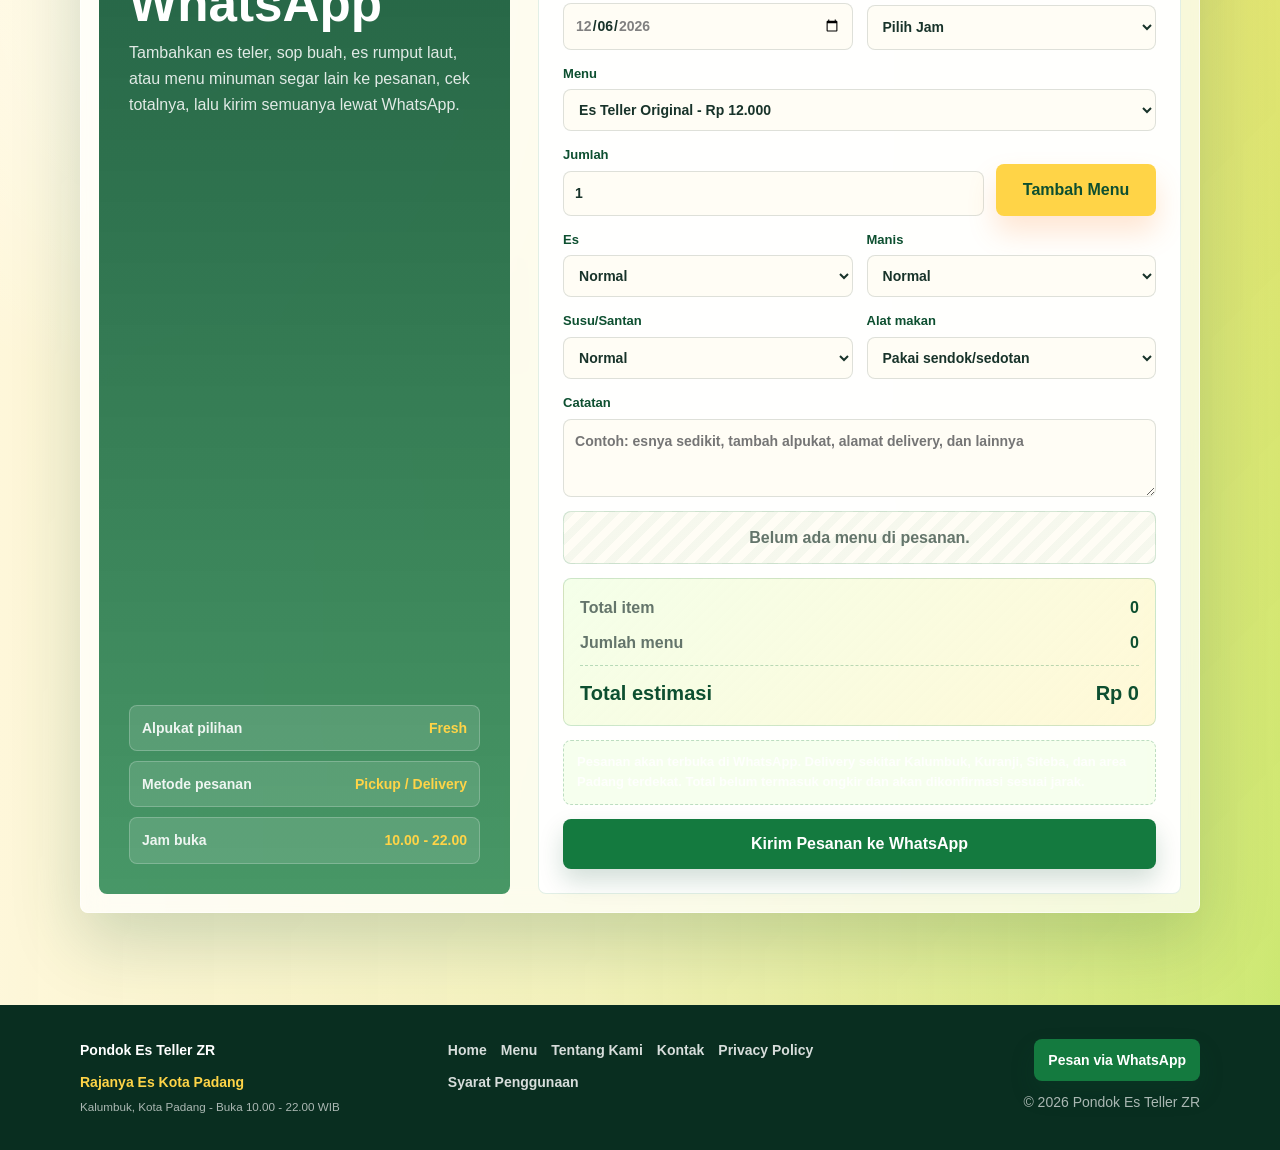
==== commit df2a9ceb: "Merge branch 'main' of https://github.com/rannn2008/estellerzrpadang" ====
--- a/webzrpromosi/index.html
+++ b/webzrpromosi/index.html
@@ -1482,6 +1482,24 @@
             font-weight: 700;
         }
 
+        .ai-close {
+            flex: 0 0 auto;
+            width: 36px;
+            height: 36px;
+            border: 1px solid rgba(255, 255, 255, 0.28);
+            border-radius: 999px;
+            background: rgba(255, 255, 255, 0.12);
+            color: white;
+            cursor: pointer;
+            font-size: 18px;
+            font-weight: 900;
+            line-height: 1;
+        }
+
+        .ai-close:hover {
+            background: rgba(255, 255, 255, 0.22);
+        }
+
         .ai-content {
             padding: 16px;
             max-height: 400px;
@@ -2180,13 +2198,13 @@
         @media (max-width: 640px) {
             .ai-window {
                 right: 11px;
-                bottom: 88px;
+                bottom: 100px;
                 width: calc(100vw - 22px);
-                max-height: min(72vh, 560px);
+                max-height: min(70vh, 560px);
             }
 
             .ai-content {
-                max-height: 52vh;
+                max-height: 48vh;
             }
 
             .ai-assist-btn {
@@ -3232,6 +3250,7 @@
                 <strong>AE Assistant</strong>
                 <span class="ai-status" id="aiStatus">Virtual helper Esteller ZR</span>
             </div>
+            <button class="ai-close" id="aiClose" type="button" aria-label="Tutup chat AE">X</button>
         </div>
         <div class="ai-content" id="aiContent">
             <div class="ai-msg bot">Halo, saya AE. Saya siap bantu rekomendasikan minuman segar Esteller ZR, cek menu, harga, lokasi, jam buka, dan menu hemat.</div>
@@ -3496,7 +3515,6 @@
             // Default terakhir
             return "foto2/estelleroriginal.webp";
         }
-
         function normalizeMenu(menu) {
             const inferredCategory = inferMenuCategory(menu);
             const rawImage = menu.image_url || menu.image || "";
@@ -3979,6 +3997,7 @@
         const aiSendBtn = document.getElementById("aiSendBtn");
         const aiTyping = document.getElementById("aiTyping");
         const aiStatus = document.getElementById("aiStatus");
+        const aiClose = document.getElementById("aiClose");
         const aeHistory = [];
         const MENU_TAGS = {
             "Es Teller Original": ["segar", "hemat", "classic"],
@@ -3998,6 +4017,11 @@
                 aiInput.focus();
                 trackEvent("ae_chat_open");
             }
+        });
+
+        aiClose.addEventListener("click", () => {
+            aiWindow.classList.remove("show-ai");
+            aiBtn.setAttribute("aria-expanded", "false");
         });
 
         // ==========================================
